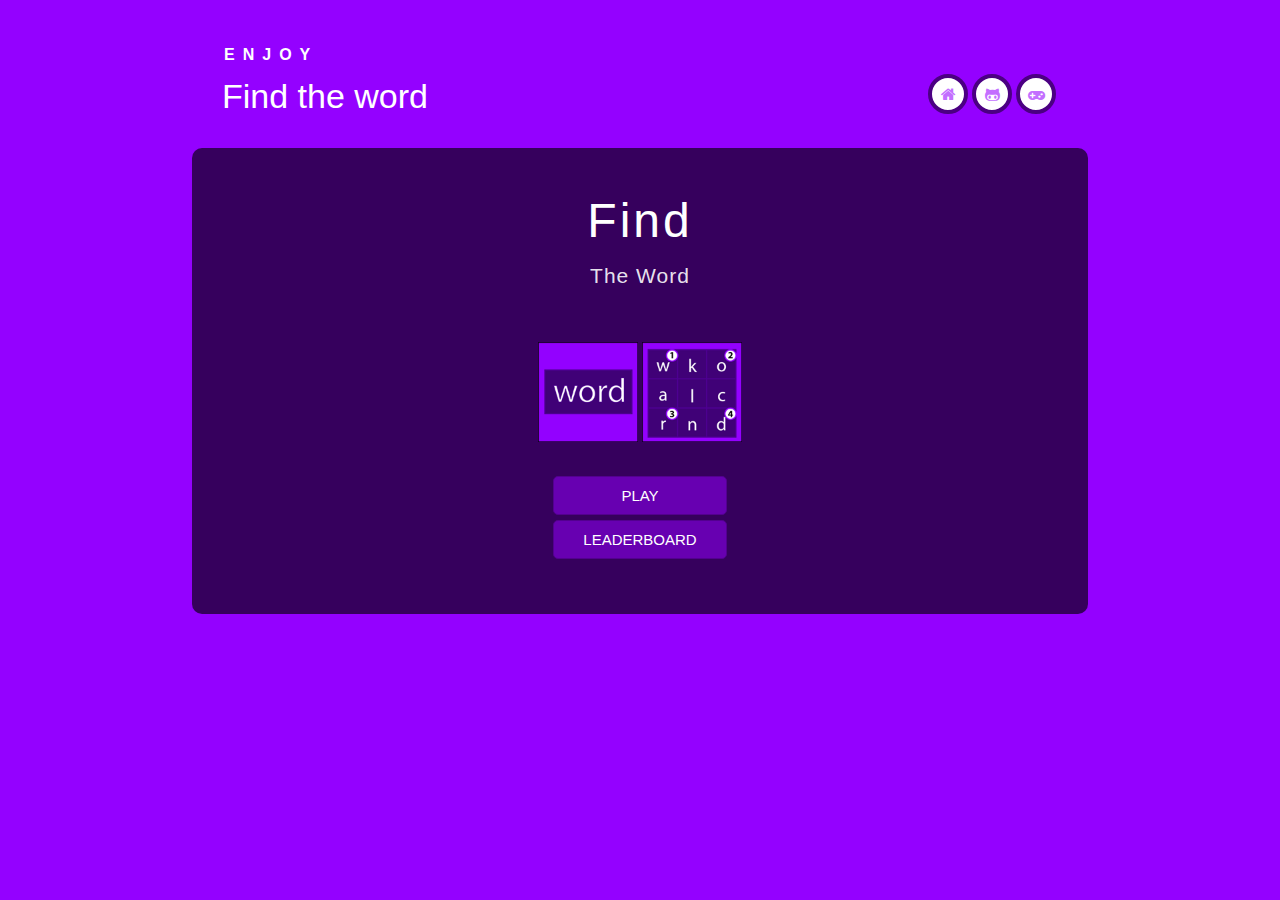
==== index.html @ 4f9ca894 "change div games" ====
<!DOCTYPE html>
<html lang="en" class="no-js">

<head>
    <meta charset="UTF-8" />
    <meta http-equiv="X-UA-Compatible" content="IE=edge,chrome=1">
    <meta name="viewport" content="width=device-width, initial-scale=1.0, user-scalable=no">
    <title>
        Find the word
    </title>
    <meta name="description" content="Find the word" />
    <meta name="keywords" content="find, word, game" />
    <meta name="author" content="xming13" />
    <meta property="og:title" content="Find the word" />
    <meta property="og:type" content="website" />
    <meta property="og:image" content="https://xming13.github.io/find-the-word/images/find-the-word-og.png" />
    <meta property="og:site_name" content="Find the word" />
    <link rel="shortcut icon" href="favicon.ico">
    <link rel="stylesheet" href="css/app.css">
    <link rel="stylesheet" type="text/css" href="//cdnjs.cloudflare.com/ajax/libs/font-awesome/4.2.0/css/font-awesome.min.css" />
    <link rel="stylesheet" type="text/css" href="https://xming13.github.io/games/css/xming-games.min.css" />
    <script>
        (function(i,s,o,g,r,a,m){i['GoogleAnalyticsObject']=r;i[r]=i[r]||function(){
            (i[r].q=i[r].q||[]).push(arguments)},i[r].l=1*new Date();a=s.createElement(o),
                m=s.getElementsByTagName(o)[0];a.async=1;a.src=g;m.parentNode.insertBefore(a,m)
        })(window,document,'script','//www.google-analytics.com/analytics.js','ga');

        ga('create', 'UA-53662868-6', 'auto');
        ga('send', 'pageview');

    </script>
</head>

<body>
<div id="container">
    <header class="clearfix">
            <span>
          Enjoy
        </span>

        <h1>
            Find the word
        </h1>
        <nav>
            <a href="http://xming13.github.io/find-the-word/" class="icon-home" data-info="Home">
                Home
            </a>
            <a href="http://github.com/xming13/find-the-word/" target="_blank" class="icon-github" data-info="Github">
                Github
            </a>
            <a href="http://xming13.github.io/games/" class="icon-games" data-info="Games">
                Games
            </a>
        </nav>
    </header>
    <div class="main-content">
        <div class="panel-container" name="panel-container">
            <div class="panel-main">
                <div class="title">
                    Find
                </div>
                <div class="subtitle">
                    The Word
                </div>
                <div class="sprite">
                    <img src="images/word.png" height="100" width="100" />
                    <img src="images/word-grid.png" height="100" width="100" />
                </div>
                <div class="button-holder">
                    <a class="btn-play">
                        PLAY
                    </a>
                </div>
                <div class="button-holder">
                    <a class="btn-leaderboard">
                        LEADERBOARD
                    </a>
                </div>
            </div>
            <div class="panel-game" style="display: none;">
                <div class="scoreboard clearfix">
                    <div id="replay" style="display: none;">
                        <a class="icon-back icon-circle" data-info="Back to home">
                            Back to home
                        </a>
                        <a class="icon-repeat icon-circle" data-info="Play again">
                            Play again
                        </a>
                    </div>
                    <div id="timer">Time left: <span id="timer-value" class="animated fadeIn"></span>
                    </div>
                    <div id="score">
                        Score: <span id="score-value"></span>
                        <span class="score-change"></span>
                    </div>
                </div>
                <div class="gameboard">
                    <ul class="game-grid clearfix">
                        <li>&nbsp;</li><li>&nbsp;</li><li>&nbsp;</li><li>&nbsp;</li>
                        <li>&nbsp;</li><li>&nbsp;</li><li>&nbsp;</li><li>&nbsp;</li>
                        <li>&nbsp;</li><li>&nbsp;</li><li>&nbsp;</li><li>&nbsp;</li>
                        <li>&nbsp;</li><li>&nbsp;</li><li>&nbsp;</li><li>&nbsp;</li>
                    </ul>
                    <div class="game-letters">
                        <img id="image-to-guess" />
                    </div>
                    <div id="result" style="display:none;">
                        <div id="result-content"></div>
                    </div>
                </div>
            </div>
            <div class="panel-leaderboard" style="display:none;">
                <div class="scoreboard clearfix">
                    <div class="icon-back-holder">
                        <a class="icon-back icon-circle" data-info="Back to home">
                            Back to home
                        </a>
                    </div>
                    <div class="heading">
                        Leaderboard
                    </div>
                </div>
                <div class="highscore-wrapper">
                    <ul class="highscore-list"></ul>
                </div>
            </div>
        </div>
    </div>
    <div class="xming-games clearfix"></div>
</div>

<script src="js/app.js"></script>
<script src="https://xming13.github.io/games/js/xming-games.min.js"></script>

<script>
    window.onload = function () { console.log('1'); };
    window.onload = function () { console.log('2'); };
</script>
</body>

</html>
---- css/app.css ----
@charset "UTF-8";/*!
Animate.css - http://daneden.me/animate
Licensed under the MIT license - http://opensource.org/licenses/MIT

Copyright (c) 2015 Daniel Eden
*/.sweet-alert,.sweet-overlay{position:fixed;display:none}.icon-circle:before,.icon-games:before,.icon-github:before,.icon-home:before{top:0;font-weight:400;font-family:fontawesome;speak:none}.animated{-webkit-animation-duration:1s;animation-duration:1s;-webkit-animation-fill-mode:both;animation-fill-mode:both}.animated.infinite{-webkit-animation-iteration-count:infinite;animation-iteration-count:infinite}.animated.hinge{-webkit-animation-duration:2s;animation-duration:2s}.animated.bounceIn,.animated.bounceOut,.animated.flipOutX,.animated.flipOutY{-webkit-animation-duration:.75s;animation-duration:.75s}@-webkit-keyframes bounce{0%,100%,20%,53%,80%{-webkit-transition-timing-function:cubic-bezier(.215,.61,.355,1);transition-timing-function:cubic-bezier(.215,.61,.355,1);-webkit-transform:translate3d(0,0,0);transform:translate3d(0,0,0)}40%,43%{-webkit-transition-timing-function:cubic-bezier(.755,.050,.855,.060);transition-timing-function:cubic-bezier(.755,.050,.855,.060);-webkit-transform:translate3d(0,-30px,0);transform:translate3d(0,-30px,0)}70%{-webkit-transition-timing-function:cubic-bezier(.755,.050,.855,.060);transition-timing-function:cubic-bezier(.755,.050,.855,.060);-webkit-transform:translate3d(0,-15px,0);transform:translate3d(0,-15px,0)}90%{-webkit-transform:translate3d(0,-4px,0);transform:translate3d(0,-4px,0)}}@keyframes bounce{0%,100%,20%,53%,80%{-webkit-transition-timing-function:cubic-bezier(.215,.61,.355,1);transition-timing-function:cubic-bezier(.215,.61,.355,1);-webkit-transform:translate3d(0,0,0);transform:translate3d(0,0,0)}40%,43%{-webkit-transition-timing-function:cubic-bezier(.755,.050,.855,.060);transition-timing-function:cubic-bezier(.755,.050,.855,.060);-webkit-transform:translate3d(0,-30px,0);transform:translate3d(0,-30px,0)}70%{-webkit-transition-timing-function:cubic-bezier(.755,.050,.855,.060);transition-timing-function:cubic-bezier(.755,.050,.855,.060);-webkit-transform:translate3d(0,-15px,0);transform:translate3d(0,-15px,0)}90%{-webkit-transform:translate3d(0,-4px,0);transform:translate3d(0,-4px,0)}}.bounce{-webkit-animation-name:bounce;animation-name:bounce;-webkit-transform-origin:center bottom;transform-origin:center bottom}@-webkit-keyframes flash{0%,100%,50%{opacity:1}25%,75%{opacity:0}}@keyframes flash{0%,100%,50%{opacity:1}25%,75%{opacity:0}}.flash{-webkit-animation-name:flash;animation-name:flash}@-webkit-keyframes pulse{0%,100%{-webkit-transform:scale3d(1,1,1);transform:scale3d(1,1,1)}50%{-webkit-transform:scale3d(1.05,1.05,1.05);transform:scale3d(1.05,1.05,1.05)}}@keyframes pulse{0%,100%{-webkit-transform:scale3d(1,1,1);transform:scale3d(1,1,1)}50%{-webkit-transform:scale3d(1.05,1.05,1.05);transform:scale3d(1.05,1.05,1.05)}}.pulse{-webkit-animation-name:pulse;animation-name:pulse}@-webkit-keyframes rubberBand{0%,100%{-webkit-transform:scale3d(1,1,1);transform:scale3d(1,1,1)}30%{-webkit-transform:scale3d(1.25,.75,1);transform:scale3d(1.25,.75,1)}40%{-webkit-transform:scale3d(.75,1.25,1);transform:scale3d(.75,1.25,1)}50%{-webkit-transform:scale3d(1.15,.85,1);transform:scale3d(1.15,.85,1)}65%{-webkit-transform:scale3d(.95,1.05,1);transform:scale3d(.95,1.05,1)}75%{-webkit-transform:scale3d(1.05,.95,1);transform:scale3d(1.05,.95,1)}}@keyframes rubberBand{0%,100%{-webkit-transform:scale3d(1,1,1);transform:scale3d(1,1,1)}30%{-webkit-transform:scale3d(1.25,.75,1);transform:scale3d(1.25,.75,1)}40%{-webkit-transform:scale3d(.75,1.25,1);transform:scale3d(.75,1.25,1)}50%{-webkit-transform:scale3d(1.15,.85,1);transform:scale3d(1.15,.85,1)}65%{-webkit-transform:scale3d(.95,1.05,1);transform:scale3d(.95,1.05,1)}75%{-webkit-transform:scale3d(1.05,.95,1);transform:scale3d(1.05,.95,1)}}.rubberBand{-webkit-animation-name:rubberBand;animation-name:rubberBand}@-webkit-keyframes shake{0%,100%{-webkit-transform:translate3d(0,0,0);transform:translate3d(0,0,0)}10%,30%,50%,70%,90%{-webkit-transform:translate3d(-10px,0,0);transform:translate3d(-10px,0,0)}20%,40%,60%,80%{-webkit-transform:translate3d(10px,0,0);transform:translate3d(10px,0,0)}}@keyframes shake{0%,100%{-webkit-transform:translate3d(0,0,0);transform:translate3d(0,0,0)}10%,30%,50%,70%,90%{-webkit-transform:translate3d(-10px,0,0);transform:translate3d(-10px,0,0)}20%,40%,60%,80%{-webkit-transform:translate3d(10px,0,0);transform:translate3d(10px,0,0)}}.shake{-webkit-animation-name:shake;animation-name:shake}@-webkit-keyframes swing{20%{-webkit-transform:rotate3d(0,0,1,15deg);transform:rotate3d(0,0,1,15deg)}40%{-webkit-transform:rotate3d(0,0,1,-10deg);transform:rotate3d(0,0,1,-10deg)}60%{-webkit-transform:rotate3d(0,0,1,5deg);transform:rotate3d(0,0,1,5deg)}80%{-webkit-transform:rotate3d(0,0,1,-5deg);transform:rotate3d(0,0,1,-5deg)}100%{-webkit-transform:rotate3d(0,0,1,0deg);transform:rotate3d(0,0,1,0deg)}}@keyframes swing{20%{-webkit-transform:rotate3d(0,0,1,15deg);transform:rotate3d(0,0,1,15deg)}40%{-webkit-transform:rotate3d(0,0,1,-10deg);transform:rotate3d(0,0,1,-10deg)}60%{-webkit-transform:rotate3d(0,0,1,5deg);transform:rotate3d(0,0,1,5deg)}80%{-webkit-transform:rotate3d(0,0,1,-5deg);transform:rotate3d(0,0,1,-5deg)}100%{-webkit-transform:rotate3d(0,0,1,0deg);transform:rotate3d(0,0,1,0deg)}}.swing{-webkit-transform-origin:top center;transform-origin:top center;-webkit-animation-name:swing;animation-name:swing}@-webkit-keyframes tada{0%,100%{-webkit-transform:scale3d(1,1,1);transform:scale3d(1,1,1)}10%,20%{-webkit-transform:scale3d(.9,.9,.9)rotate3d(0,0,1,-3deg);transform:scale3d(.9,.9,.9)rotate3d(0,0,1,-3deg)}30%,50%,70%,90%{-webkit-transform:scale3d(1.1,1.1,1.1)rotate3d(0,0,1,3deg);transform:scale3d(1.1,1.1,1.1)rotate3d(0,0,1,3deg)}40%,60%,80%{-webkit-transform:scale3d(1.1,1.1,1.1)rotate3d(0,0,1,-3deg);transform:scale3d(1.1,1.1,1.1)rotate3d(0,0,1,-3deg)}}@keyframes tada{0%,100%{-webkit-transform:scale3d(1,1,1);transform:scale3d(1,1,1)}10%,20%{-webkit-transform:scale3d(.9,.9,.9)rotate3d(0,0,1,-3deg);transform:scale3d(.9,.9,.9)rotate3d(0,0,1,-3deg)}30%,50%,70%,90%{-webkit-transform:scale3d(1.1,1.1,1.1)rotate3d(0,0,1,3deg);transform:scale3d(1.1,1.1,1.1)rotate3d(0,0,1,3deg)}40%,60%,80%{-webkit-transform:scale3d(1.1,1.1,1.1)rotate3d(0,0,1,-3deg);transform:scale3d(1.1,1.1,1.1)rotate3d(0,0,1,-3deg)}}.tada{-webkit-animation-name:tada;animation-name:tada}@-webkit-keyframes wobble{0%,100%{-webkit-transform:none;transform:none}15%{-webkit-transform:translate3d(-25%,0,0)rotate3d(0,0,1,-5deg);transform:translate3d(-25%,0,0)rotate3d(0,0,1,-5deg)}30%{-webkit-transform:translate3d(20%,0,0)rotate3d(0,0,1,3deg);transform:translate3d(20%,0,0)rotate3d(0,0,1,3deg)}45%{-webkit-transform:translate3d(-15%,0,0)rotate3d(0,0,1,-3deg);transform:translate3d(-15%,0,0)rotate3d(0,0,1,-3deg)}60%{-webkit-transform:translate3d(10%,0,0)rotate3d(0,0,1,2deg);transform:translate3d(10%,0,0)rotate3d(0,0,1,2deg)}75%{-webkit-transform:translate3d(-5%,0,0)rotate3d(0,0,1,-1deg);transform:translate3d(-5%,0,0)rotate3d(0,0,1,-1deg)}}@keyframes wobble{0%,100%{-webkit-transform:none;transform:none}15%{-webkit-transform:translate3d(-25%,0,0)rotate3d(0,0,1,-5deg);transform:translate3d(-25%,0,0)rotate3d(0,0,1,-5deg)}30%{-webkit-transform:translate3d(20%,0,0)rotate3d(0,0,1,3deg);transform:translate3d(20%,0,0)rotate3d(0,0,1,3deg)}45%{-webkit-transform:translate3d(-15%,0,0)rotate3d(0,0,1,-3deg);transform:translate3d(-15%,0,0)rotate3d(0,0,1,-3deg)}60%{-webkit-transform:translate3d(10%,0,0)rotate3d(0,0,1,2deg);transform:translate3d(10%,0,0)rotate3d(0,0,1,2deg)}75%{-webkit-transform:translate3d(-5%,0,0)rotate3d(0,0,1,-1deg);transform:translate3d(-5%,0,0)rotate3d(0,0,1,-1deg)}}.wobble{-webkit-animation-name:wobble;animation-name:wobble}@-webkit-keyframes bounceIn{0%,100%,20%,40%,60%,80%{-webkit-transition-timing-function:cubic-bezier(.215,.61,.355,1);transition-timing-function:cubic-bezier(.215,.61,.355,1)}0%{opacity:0;-webkit-transform:scale3d(.3,.3,.3);transform:scale3d(.3,.3,.3)}20%{-webkit-transform:scale3d(1.1,1.1,1.1);transform:scale3d(1.1,1.1,1.1)}40%{-webkit-transform:scale3d(.9,.9,.9);transform:scale3d(.9,.9,.9)}60%{opacity:1;-webkit-transform:scale3d(1.03,1.03,1.03);transform:scale3d(1.03,1.03,1.03)}80%{-webkit-transform:scale3d(.97,.97,.97);transform:scale3d(.97,.97,.97)}100%{opacity:1;-webkit-transform:scale3d(1,1,1);transform:scale3d(1,1,1)}}@keyframes bounceIn{0%,100%,20%,40%,60%,80%{-webkit-transition-timing-function:cubic-bezier(.215,.61,.355,1);transition-timing-function:cubic-bezier(.215,.61,.355,1)}0%{opacity:0;-webkit-transform:scale3d(.3,.3,.3);transform:scale3d(.3,.3,.3)}20%{-webkit-transform:scale3d(1.1,1.1,1.1);transform:scale3d(1.1,1.1,1.1)}40%{-webkit-transform:scale3d(.9,.9,.9);transform:scale3d(.9,.9,.9)}60%{opacity:1;-webkit-transform:scale3d(1.03,1.03,1.03);transform:scale3d(1.03,1.03,1.03)}80%{-webkit-transform:scale3d(.97,.97,.97);transform:scale3d(.97,.97,.97)}100%{opacity:1;-webkit-transform:scale3d(1,1,1);transform:scale3d(1,1,1)}}.bounceIn{-webkit-animation-name:bounceIn;animation-name:bounceIn}@-webkit-keyframes bounceInDown{0%,100%,60%,75%,90%{-webkit-transition-timing-function:cubic-bezier(.215,.61,.355,1);transition-timing-function:cubic-bezier(.215,.61,.355,1)}0%{opacity:0;-webkit-transform:translate3d(0,-3000px,0);transform:translate3d(0,-3000px,0)}60%{opacity:1;-webkit-transform:translate3d(0,25px,0);transform:translate3d(0,25px,0)}75%{-webkit-transform:translate3d(0,-10px,0);transform:translate3d(0,-10px,0)}90%{-webkit-transform:translate3d(0,5px,0);transform:translate3d(0,5px,0)}100%{-webkit-transform:none;transform:none}}@keyframes bounceInDown{0%,100%,60%,75%,90%{-webkit-transition-timing-function:cubic-bezier(.215,.61,.355,1);transition-timing-function:cubic-bezier(.215,.61,.355,1)}0%{opacity:0;-webkit-transform:translate3d(0,-3000px,0);transform:translate3d(0,-3000px,0)}60%{opacity:1;-webkit-transform:translate3d(0,25px,0);transform:translate3d(0,25px,0)}75%{-webkit-transform:translate3d(0,-10px,0);transform:translate3d(0,-10px,0)}90%{-webkit-transform:translate3d(0,5px,0);transform:translate3d(0,5px,0)}100%{-webkit-transform:none;transform:none}}.bounceInDown{-webkit-animation-name:bounceInDown;animation-name:bounceInDown}@-webkit-keyframes bounceInLeft{0%,100%,60%,75%,90%{-webkit-transition-timing-function:cubic-bezier(.215,.61,.355,1);transition-timing-function:cubic-bezier(.215,.61,.355,1)}0%{opacity:0;-webkit-transform:translate3d(-3000px,0,0);transform:translate3d(-3000px,0,0)}60%{opacity:1;-webkit-transform:translate3d(25px,0,0);transform:translate3d(25px,0,0)}75%{-webkit-transform:translate3d(-10px,0,0);transform:translate3d(-10px,0,0)}90%{-webkit-transform:translate3d(5px,0,0);transform:translate3d(5px,0,0)}100%{-webkit-transform:none;transform:none}}@keyframes bounceInLeft{0%,100%,60%,75%,90%{-webkit-transition-timing-function:cubic-bezier(.215,.61,.355,1);transition-timing-function:cubic-bezier(.215,.61,.355,1)}0%{opacity:0;-webkit-transform:translate3d(-3000px,0,0);transform:translate3d(-3000px,0,0)}60%{opacity:1;-webkit-transform:translate3d(25px,0,0);transform:translate3d(25px,0,0)}75%{-webkit-transform:translate3d(-10px,0,0);transform:translate3d(-10px,0,0)}90%{-webkit-transform:translate3d(5px,0,0);transform:translate3d(5px,0,0)}100%{-webkit-transform:none;transform:none}}.bounceInLeft{-webkit-animation-name:bounceInLeft;animation-name:bounceInLeft}@-webkit-keyframes bounceInRight{0%,100%,60%,75%,90%{-webkit-transition-timing-function:cubic-bezier(.215,.61,.355,1);transition-timing-function:cubic-bezier(.215,.61,.355,1)}0%{opacity:0;-webkit-transform:translate3d(3000px,0,0);transform:translate3d(3000px,0,0)}60%{opacity:1;-webkit-transform:translate3d(-25px,0,0);transform:translate3d(-25px,0,0)}75%{-webkit-transform:translate3d(10px,0,0);transform:translate3d(10px,0,0)}90%{-webkit-transform:translate3d(-5px,0,0);transform:translate3d(-5px,0,0)}100%{-webkit-transform:none;transform:none}}@keyframes bounceInRight{0%,100%,60%,75%,90%{-webkit-transition-timing-function:cubic-bezier(.215,.61,.355,1);transition-timing-function:cubic-bezier(.215,.61,.355,1)}0%{opacity:0;-webkit-transform:translate3d(3000px,0,0);transform:translate3d(3000px,0,0)}60%{opacity:1;-webkit-transform:translate3d(-25px,0,0);transform:translate3d(-25px,0,0)}75%{-webkit-transform:translate3d(10px,0,0);transform:translate3d(10px,0,0)}90%{-webkit-transform:translate3d(-5px,0,0);transform:translate3d(-5px,0,0)}100%{-webkit-transform:none;transform:none}}.bounceInRight{-webkit-animation-name:bounceInRight;animation-name:bounceInRight}@-webkit-keyframes bounceInUp{0%,100%,60%,75%,90%{-webkit-transition-timing-function:cubic-bezier(.215,.61,.355,1);transition-timing-function:cubic-bezier(.215,.61,.355,1)}0%{opacity:0;-webkit-transform:translate3d(0,3000px,0);transform:translate3d(0,3000px,0)}60%{opacity:1;-webkit-transform:translate3d(0,-20px,0);transform:translate3d(0,-20px,0)}75%{-webkit-transform:translate3d(0,10px,0);transform:translate3d(0,10px,0)}90%{-webkit-transform:translate3d(0,-5px,0);transform:translate3d(0,-5px,0)}100%{-webkit-transform:translate3d(0,0,0);transform:translate3d(0,0,0)}}@keyframes bounceInUp{0%,100%,60%,75%,90%{-webkit-transition-timing-function:cubic-bezier(.215,.61,.355,1);transition-timing-function:cubic-bezier(.215,.61,.355,1)}0%{opacity:0;-webkit-transform:translate3d(0,3000px,0);transform:translate3d(0,3000px,0)}60%{opacity:1;-webkit-transform:translate3d(0,-20px,0);transform:translate3d(0,-20px,0)}75%{-webkit-transform:translate3d(0,10px,0);transform:translate3d(0,10px,0)}90%{-webkit-transform:translate3d(0,-5px,0);transform:translate3d(0,-5px,0)}100%{-webkit-transform:translate3d(0,0,0);transform:translate3d(0,0,0)}}.bounceInUp{-webkit-animation-name:bounceInUp;animation-name:bounceInUp}@-webkit-keyframes bounceOut{20%{-webkit-transform:scale3d(.9,.9,.9);transform:scale3d(.9,.9,.9)}50%,55%{opacity:1;-webkit-transform:scale3d(1.1,1.1,1.1);transform:scale3d(1.1,1.1,1.1)}100%{opacity:0;-webkit-transform:scale3d(.3,.3,.3);transform:scale3d(.3,.3,.3)}}@keyframes bounceOut{20%{-webkit-transform:scale3d(.9,.9,.9);transform:scale3d(.9,.9,.9)}50%,55%{opacity:1;-webkit-transform:scale3d(1.1,1.1,1.1);transform:scale3d(1.1,1.1,1.1)}100%{opacity:0;-webkit-transform:scale3d(.3,.3,.3);transform:scale3d(.3,.3,.3)}}.bounceOut{-webkit-animation-name:bounceOut;animation-name:bounceOut}@-webkit-keyframes bounceOutDown{20%{-webkit-transform:translate3d(0,10px,0);transform:translate3d(0,10px,0)}40%,45%{opacity:1;-webkit-transform:translate3d(0,-20px,0);transform:translate3d(0,-20px,0)}100%{opacity:0;-webkit-transform:translate3d(0,2000px,0);transform:translate3d(0,2000px,0)}}@keyframes bounceOutDown{20%{-webkit-transform:translate3d(0,10px,0);transform:translate3d(0,10px,0)}40%,45%{opacity:1;-webkit-transform:translate3d(0,-20px,0);transform:translate3d(0,-20px,0)}100%{opacity:0;-webkit-transform:translate3d(0,2000px,0);transform:translate3d(0,2000px,0)}}.bounceOutDown{-webkit-animation-name:bounceOutDown;animation-name:bounceOutDown}@-webkit-keyframes bounceOutLeft{20%{opacity:1;-webkit-transform:translate3d(20px,0,0);transform:translate3d(20px,0,0)}100%{opacity:0;-webkit-transform:translate3d(-2000px,0,0);transform:translate3d(-2000px,0,0)}}@keyframes bounceOutLeft{20%{opacity:1;-webkit-transform:translate3d(20px,0,0);transform:translate3d(20px,0,0)}100%{opacity:0;-webkit-transform:translate3d(-2000px,0,0);transform:translate3d(-2000px,0,0)}}.bounceOutLeft{-webkit-animation-name:bounceOutLeft;animation-name:bounceOutLeft}@-webkit-keyframes bounceOutRight{20%{opacity:1;-webkit-transform:translate3d(-20px,0,0);transform:translate3d(-20px,0,0)}100%{opacity:0;-webkit-transform:translate3d(2000px,0,0);transform:translate3d(2000px,0,0)}}@keyframes bounceOutRight{20%{opacity:1;-webkit-transform:translate3d(-20px,0,0);transform:translate3d(-20px,0,0)}100%{opacity:0;-webkit-transform:translate3d(2000px,0,0);transform:translate3d(2000px,0,0)}}.bounceOutRight{-webkit-animation-name:bounceOutRight;animation-name:bounceOutRight}@-webkit-keyframes bounceOutUp{20%{-webkit-transform:translate3d(0,-10px,0);transform:translate3d(0,-10px,0)}40%,45%{opacity:1;-webkit-transform:translate3d(0,20px,0);transform:translate3d(0,20px,0)}100%{opacity:0;-webkit-transform:translate3d(0,-2000px,0);transform:translate3d(0,-2000px,0)}}@keyframes bounceOutUp{20%{-webkit-transform:translate3d(0,-10px,0);transform:translate3d(0,-10px,0)}40%,45%{opacity:1;-webkit-transform:translate3d(0,20px,0);transform:translate3d(0,20px,0)}100%{opacity:0;-webkit-transform:translate3d(0,-2000px,0);transform:translate3d(0,-2000px,0)}}.bounceOutUp{-webkit-animation-name:bounceOutUp;animation-name:bounceOutUp}@-webkit-keyframes fadeIn{0%{opacity:0}100%{opacity:1}}@keyframes fadeIn{0%{opacity:0}100%{opacity:1}}.fadeIn{-webkit-animation-name:fadeIn;animation-name:fadeIn}@-webkit-keyframes fadeInDown{0%{opacity:0;-webkit-transform:translate3d(0,-100%,0);transform:translate3d(0,-100%,0)}100%{opacity:1;-webkit-transform:none;transform:none}}@keyframes fadeInDown{0%{opacity:0;-webkit-transform:translate3d(0,-100%,0);transform:translate3d(0,-100%,0)}100%{opacity:1;-webkit-transform:none;transform:none}}.fadeInDown{-webkit-animation-name:fadeInDown;animation-name:fadeInDown}@-webkit-keyframes fadeInDownBig{0%{opacity:0;-webkit-transform:translate3d(0,-2000px,0);transform:translate3d(0,-2000px,0)}100%{opacity:1;-webkit-transform:none;transform:none}}@keyframes fadeInDownBig{0%{opacity:0;-webkit-transform:translate3d(0,-2000px,0);transform:translate3d(0,-2000px,0)}100%{opacity:1;-webkit-transform:none;transform:none}}.fadeInDownBig{-webkit-animation-name:fadeInDownBig;animation-name:fadeInDownBig}@-webkit-keyframes fadeInLeft{0%{opacity:0;-webkit-transform:translate3d(-100%,0,0);transform:translate3d(-100%,0,0)}100%{opacity:1;-webkit-transform:none;transform:none}}@keyframes fadeInLeft{0%{opacity:0;-webkit-transform:translate3d(-100%,0,0);transform:translate3d(-100%,0,0)}100%{opacity:1;-webkit-transform:none;transform:none}}.fadeInLeft{-webkit-animation-name:fadeInLeft;animation-name:fadeInLeft}@-webkit-keyframes fadeInLeftBig{0%{opacity:0;-webkit-transform:translate3d(-2000px,0,0);transform:translate3d(-2000px,0,0)}100%{opacity:1;-webkit-transform:none;transform:none}}@keyframes fadeInLeftBig{0%{opacity:0;-webkit-transform:translate3d(-2000px,0,0);transform:translate3d(-2000px,0,0)}100%{opacity:1;-webkit-transform:none;transform:none}}.fadeInLeftBig{-webkit-animation-name:fadeInLeftBig;animation-name:fadeInLeftBig}@-webkit-keyframes fadeInRight{0%{opacity:0;-webkit-transform:translate3d(100%,0,0);transform:translate3d(100%,0,0)}100%{opacity:1;-webkit-transform:none;transform:none}}@keyframes fadeInRight{0%{opacity:0;-webkit-transform:translate3d(100%,0,0);transform:translate3d(100%,0,0)}100%{opacity:1;-webkit-transform:none;transform:none}}.fadeInRight{-webkit-animation-name:fadeInRight;animation-name:fadeInRight}@-webkit-keyframes fadeInRightBig{0%{opacity:0;-webkit-transform:translate3d(2000px,0,0);transform:translate3d(2000px,0,0)}100%{opacity:1;-webkit-transform:none;transform:none}}@keyframes fadeInRightBig{0%{opacity:0;-webkit-transform:translate3d(2000px,0,0);transform:translate3d(2000px,0,0)}100%{opacity:1;-webkit-transform:none;transform:none}}.fadeInRightBig{-webkit-animation-name:fadeInRightBig;animation-name:fadeInRightBig}@-webkit-keyframes fadeInUp{0%{opacity:0;-webkit-transform:translate3d(0,100%,0);transform:translate3d(0,100%,0)}100%{opacity:1;-webkit-transform:none;transform:none}}@keyframes fadeInUp{0%{opacity:0;-webkit-transform:translate3d(0,100%,0);transform:translate3d(0,100%,0)}100%{opacity:1;-webkit-transform:none;transform:none}}.fadeInUp{-webkit-animation-name:fadeInUp;animation-name:fadeInUp}@-webkit-keyframes fadeInUpBig{0%{opacity:0;-webkit-transform:translate3d(0,2000px,0);transform:translate3d(0,2000px,0)}100%{opacity:1;-webkit-transform:none;transform:none}}@keyframes fadeInUpBig{0%{opacity:0;-webkit-transform:translate3d(0,2000px,0);transform:translate3d(0,2000px,0)}100%{opacity:1;-webkit-transform:none;transform:none}}.fadeInUpBig{-webkit-animation-name:fadeInUpBig;animation-name:fadeInUpBig}@-webkit-keyframes fadeOut{0%{opacity:1}100%{opacity:0}}@keyframes fadeOut{0%{opacity:1}100%{opacity:0}}.fadeOut{-webkit-animation-name:fadeOut;animation-name:fadeOut}@-webkit-keyframes fadeOutDown{0%{opacity:1}100%{opacity:0;-webkit-transform:translate3d(0,100%,0);transform:translate3d(0,100%,0)}}@keyframes fadeOutDown{0%{opacity:1}100%{opacity:0;-webkit-transform:translate3d(0,100%,0);transform:translate3d(0,100%,0)}}.fadeOutDown{-webkit-animation-name:fadeOutDown;animation-name:fadeOutDown}@-webkit-keyframes fadeOutDownBig{0%{opacity:1}100%{opacity:0;-webkit-transform:translate3d(0,2000px,0);transform:translate3d(0,2000px,0)}}@keyframes fadeOutDownBig{0%{opacity:1}100%{opacity:0;-webkit-transform:translate3d(0,2000px,0);transform:translate3d(0,2000px,0)}}.fadeOutDownBig{-webkit-animation-name:fadeOutDownBig;animation-name:fadeOutDownBig}@-webkit-keyframes fadeOutLeft{0%{opacity:1}100%{opacity:0;-webkit-transform:translate3d(-100%,0,0);transform:translate3d(-100%,0,0)}}@keyframes fadeOutLeft{0%{opacity:1}100%{opacity:0;-webkit-transform:translate3d(-100%,0,0);transform:translate3d(-100%,0,0)}}.fadeOutLeft{-webkit-animation-name:fadeOutLeft;animation-name:fadeOutLeft}@-webkit-keyframes fadeOutLeftBig{0%{opacity:1}100%{opacity:0;-webkit-transform:translate3d(-2000px,0,0);transform:translate3d(-2000px,0,0)}}@keyframes fadeOutLeftBig{0%{opacity:1}100%{opacity:0;-webkit-transform:translate3d(-2000px,0,0);transform:translate3d(-2000px,0,0)}}.fadeOutLeftBig{-webkit-animation-name:fadeOutLeftBig;animation-name:fadeOutLeftBig}@-webkit-keyframes fadeOutRight{0%{opacity:1}100%{opacity:0;-webkit-transform:translate3d(100%,0,0);transform:translate3d(100%,0,0)}}@keyframes fadeOutRight{0%{opacity:1}100%{opacity:0;-webkit-transform:translate3d(100%,0,0);transform:translate3d(100%,0,0)}}.fadeOutRight{-webkit-animation-name:fadeOutRight;animation-name:fadeOutRight}@-webkit-keyframes fadeOutRightBig{0%{opacity:1}100%{opacity:0;-webkit-transform:translate3d(2000px,0,0);transform:translate3d(2000px,0,0)}}@keyframes fadeOutRightBig{0%{opacity:1}100%{opacity:0;-webkit-transform:translate3d(2000px,0,0);transform:translate3d(2000px,0,0)}}.fadeOutRightBig{-webkit-animation-name:fadeOutRightBig;animation-name:fadeOutRightBig}@-webkit-keyframes fadeOutUp{0%{opacity:1}100%{opacity:0;-webkit-transform:translate3d(0,-100%,0);transform:translate3d(0,-100%,0)}}@keyframes fadeOutUp{0%{opacity:1}100%{opacity:0;-webkit-transform:translate3d(0,-100%,0);transform:translate3d(0,-100%,0)}}.fadeOutUp{-webkit-animation-name:fadeOutUp;animation-name:fadeOutUp}@-webkit-keyframes fadeOutUpBig{0%{opacity:1}100%{opacity:0;-webkit-transform:translate3d(0,-2000px,0);transform:translate3d(0,-2000px,0)}}@keyframes fadeOutUpBig{0%{opacity:1}100%{opacity:0;-webkit-transform:translate3d(0,-2000px,0);transform:translate3d(0,-2000px,0)}}.fadeOutUpBig{-webkit-animation-name:fadeOutUpBig;animation-name:fadeOutUpBig}@-webkit-keyframes flip{0%{-webkit-transform:perspective(400px)rotate3d(0,1,0,-360deg);transform:perspective(400px)rotate3d(0,1,0,-360deg);-webkit-animation-timing-function:ease-out;animation-timing-function:ease-out}40%{-webkit-transform:perspective(400px)translate3d(0,0,150px)rotate3d(0,1,0,-190deg);transform:perspective(400px)translate3d(0,0,150px)rotate3d(0,1,0,-190deg);-webkit-animation-timing-function:ease-out;animation-timing-function:ease-out}50%{-webkit-transform:perspective(400px)translate3d(0,0,150px)rotate3d(0,1,0,-170deg);transform:perspective(400px)translate3d(0,0,150px)rotate3d(0,1,0,-170deg);-webkit-animation-timing-function:ease-in;animation-timing-function:ease-in}80%{-webkit-transform:perspective(400px)scale3d(.95,.95,.95);transform:perspective(400px)scale3d(.95,.95,.95);-webkit-animation-timing-function:ease-in;animation-timing-function:ease-in}100%{-webkit-transform:perspective(400px);transform:perspective(400px);-webkit-animation-timing-function:ease-in;animation-timing-function:ease-in}}@keyframes flip{0%{-webkit-transform:perspective(400px)rotate3d(0,1,0,-360deg);transform:perspective(400px)rotate3d(0,1,0,-360deg);-webkit-animation-timing-function:ease-out;animation-timing-function:ease-out}40%{-webkit-transform:perspective(400px)translate3d(0,0,150px)rotate3d(0,1,0,-190deg);transform:perspective(400px)translate3d(0,0,150px)rotate3d(0,1,0,-190deg);-webkit-animation-timing-function:ease-out;animation-timing-function:ease-out}50%{-webkit-transform:perspective(400px)translate3d(0,0,150px)rotate3d(0,1,0,-170deg);transform:perspective(400px)translate3d(0,0,150px)rotate3d(0,1,0,-170deg);-webkit-animation-timing-function:ease-in;animation-timing-function:ease-in}80%{-webkit-transform:perspective(400px)scale3d(.95,.95,.95);transform:perspective(400px)scale3d(.95,.95,.95);-webkit-animation-timing-function:ease-in;animation-timing-function:ease-in}100%{-webkit-transform:perspective(400px);transform:perspective(400px);-webkit-animation-timing-function:ease-in;animation-timing-function:ease-in}}.animated.flip{-webkit-backface-visibility:visible;backface-visibility:visible;-webkit-animation-name:flip;animation-name:flip}.flipInX,.flipInY,.flipOutX,.flipOutY{backface-visibility:visible!important;-webkit-backface-visibility:visible!important}@-webkit-keyframes flipInX{0%{-webkit-transform:perspective(400px)rotate3d(1,0,0,90deg);transform:perspective(400px)rotate3d(1,0,0,90deg);-webkit-transition-timing-function:ease-in;transition-timing-function:ease-in;opacity:0}40%{-webkit-transform:perspective(400px)rotate3d(1,0,0,-20deg);transform:perspective(400px)rotate3d(1,0,0,-20deg);-webkit-transition-timing-function:ease-in;transition-timing-function:ease-in}60%{-webkit-transform:perspective(400px)rotate3d(1,0,0,10deg);transform:perspective(400px)rotate3d(1,0,0,10deg);opacity:1}80%{-webkit-transform:perspective(400px)rotate3d(1,0,0,-5deg);transform:perspective(400px)rotate3d(1,0,0,-5deg)}100%{-webkit-transform:perspective(400px);transform:perspective(400px)}}@keyframes flipInX{0%{-webkit-transform:perspective(400px)rotate3d(1,0,0,90deg);transform:perspective(400px)rotate3d(1,0,0,90deg);-webkit-transition-timing-function:ease-in;transition-timing-function:ease-in;opacity:0}40%{-webkit-transform:perspective(400px)rotate3d(1,0,0,-20deg);transform:perspective(400px)rotate3d(1,0,0,-20deg);-webkit-transition-timing-function:ease-in;transition-timing-function:ease-in}60%{-webkit-transform:perspective(400px)rotate3d(1,0,0,10deg);transform:perspective(400px)rotate3d(1,0,0,10deg);opacity:1}80%{-webkit-transform:perspective(400px)rotate3d(1,0,0,-5deg);transform:perspective(400px)rotate3d(1,0,0,-5deg)}100%{-webkit-transform:perspective(400px);transform:perspective(400px)}}.flipInX{-webkit-animation-name:flipInX;animation-name:flipInX}@-webkit-keyframes flipInY{0%{-webkit-transform:perspective(400px)rotate3d(0,1,0,90deg);transform:perspective(400px)rotate3d(0,1,0,90deg);-webkit-transition-timing-function:ease-in;transition-timing-function:ease-in;opacity:0}40%{-webkit-transform:perspective(400px)rotate3d(0,1,0,-20deg);transform:perspective(400px)rotate3d(0,1,0,-20deg);-webkit-transition-timing-function:ease-in;transition-timing-function:ease-in}60%{-webkit-transform:perspective(400px)rotate3d(0,1,0,10deg);transform:perspective(400px)rotate3d(0,1,0,10deg);opacity:1}80%{-webkit-transform:perspective(400px)rotate3d(0,1,0,-5deg);transform:perspective(400px)rotate3d(0,1,0,-5deg)}100%{-webkit-transform:perspective(400px);transform:perspective(400px)}}@keyframes flipInY{0%{-webkit-transform:perspective(400px)rotate3d(0,1,0,90deg);transform:perspective(400px)rotate3d(0,1,0,90deg);-webkit-transition-timing-function:ease-in;transition-timing-function:ease-in;opacity:0}40%{-webkit-transform:perspective(400px)rotate3d(0,1,0,-20deg);transform:perspective(400px)rotate3d(0,1,0,-20deg);-webkit-transition-timing-function:ease-in;transition-timing-function:ease-in}60%{-webkit-transform:perspective(400px)rotate3d(0,1,0,10deg);transform:perspective(400px)rotate3d(0,1,0,10deg);opacity:1}80%{-webkit-transform:perspective(400px)rotate3d(0,1,0,-5deg);transform:perspective(400px)rotate3d(0,1,0,-5deg)}100%{-webkit-transform:perspective(400px);transform:perspective(400px)}}.flipInY{-webkit-animation-name:flipInY;animation-name:flipInY}@-webkit-keyframes flipOutX{0%{-webkit-transform:perspective(400px);transform:perspective(400px)}30%{-webkit-transform:perspective(400px)rotate3d(1,0,0,-20deg);transform:perspective(400px)rotate3d(1,0,0,-20deg);opacity:1}100%{-webkit-transform:perspective(400px)rotate3d(1,0,0,90deg);transform:perspective(400px)rotate3d(1,0,0,90deg);opacity:0}}@keyframes flipOutX{0%{-webkit-transform:perspective(400px);transform:perspective(400px)}30%{-webkit-transform:perspective(400px)rotate3d(1,0,0,-20deg);transform:perspective(400px)rotate3d(1,0,0,-20deg);opacity:1}100%{-webkit-transform:perspective(400px)rotate3d(1,0,0,90deg);transform:perspective(400px)rotate3d(1,0,0,90deg);opacity:0}}.flipOutX{-webkit-animation-name:flipOutX;animation-name:flipOutX}@-webkit-keyframes flipOutY{0%{-webkit-transform:perspective(400px);transform:perspective(400px)}30%{-webkit-transform:perspective(400px)rotate3d(0,1,0,-15deg);transform:perspective(400px)rotate3d(0,1,0,-15deg);opacity:1}100%{-webkit-transform:perspective(400px)rotate3d(0,1,0,90deg);transform:perspective(400px)rotate3d(0,1,0,90deg);opacity:0}}@keyframes flipOutY{0%{-webkit-transform:perspective(400px);transform:perspective(400px)}30%{-webkit-transform:perspective(400px)rotate3d(0,1,0,-15deg);transform:perspective(400px)rotate3d(0,1,0,-15deg);opacity:1}100%{-webkit-transform:perspective(400px)rotate3d(0,1,0,90deg);transform:perspective(400px)rotate3d(0,1,0,90deg);opacity:0}}.flipOutY{-webkit-animation-name:flipOutY;animation-name:flipOutY}@-webkit-keyframes lightSpeedIn{0%{-webkit-transform:translate3d(100%,0,0)skewX(-30deg);transform:translate3d(100%,0,0)skewX(-30deg);opacity:0}60%{-webkit-transform:skewX(20deg);transform:skewX(20deg);opacity:1}80%{-webkit-transform:skewX(-5deg);transform:skewX(-5deg);opacity:1}100%{-webkit-transform:none;transform:none;opacity:1}}@keyframes lightSpeedIn{0%{-webkit-transform:translate3d(100%,0,0)skewX(-30deg);transform:translate3d(100%,0,0)skewX(-30deg);opacity:0}60%{-webkit-transform:skewX(20deg);transform:skewX(20deg);opacity:1}80%{-webkit-transform:skewX(-5deg);transform:skewX(-5deg);opacity:1}100%{-webkit-transform:none;transform:none;opacity:1}}.lightSpeedIn{-webkit-animation-name:lightSpeedIn;animation-name:lightSpeedIn;-webkit-animation-timing-function:ease-out;animation-timing-function:ease-out}@-webkit-keyframes lightSpeedOut{0%{opacity:1}100%{-webkit-transform:translate3d(100%,0,0)skewX(30deg);transform:translate3d(100%,0,0)skewX(30deg);opacity:0}}@keyframes lightSpeedOut{0%{opacity:1}100%{-webkit-transform:translate3d(100%,0,0)skewX(30deg);transform:translate3d(100%,0,0)skewX(30deg);opacity:0}}.lightSpeedOut{-webkit-animation-name:lightSpeedOut;animation-name:lightSpeedOut;-webkit-animation-timing-function:ease-in;animation-timing-function:ease-in}@-webkit-keyframes rotateIn{0%{-webkit-transform-origin:center;transform-origin:center;-webkit-transform:rotate3d(0,0,1,-200deg);transform:rotate3d(0,0,1,-200deg);opacity:0}100%{-webkit-transform-origin:center;transform-origin:center;-webkit-transform:none;transform:none;opacity:1}}@keyframes rotateIn{0%{-webkit-transform-origin:center;transform-origin:center;-webkit-transform:rotate3d(0,0,1,-200deg);transform:rotate3d(0,0,1,-200deg);opacity:0}100%{-webkit-transform-origin:center;transform-origin:center;-webkit-transform:none;transform:none;opacity:1}}.rotateIn{-webkit-animation-name:rotateIn;animation-name:rotateIn}@-webkit-keyframes rotateInDownLeft{0%{-webkit-transform-origin:left bottom;transform-origin:left bottom;-webkit-transform:rotate3d(0,0,1,-45deg);transform:rotate3d(0,0,1,-45deg);opacity:0}100%{-webkit-transform-origin:left bottom;transform-origin:left bottom;-webkit-transform:none;transform:none;opacity:1}}@keyframes rotateInDownLeft{0%{-webkit-transform-origin:left bottom;transform-origin:left bottom;-webkit-transform:rotate3d(0,0,1,-45deg);transform:rotate3d(0,0,1,-45deg);opacity:0}100%{-webkit-transform-origin:left bottom;transform-origin:left bottom;-webkit-transform:none;transform:none;opacity:1}}.rotateInDownLeft{-webkit-animation-name:rotateInDownLeft;animation-name:rotateInDownLeft}@-webkit-keyframes rotateInDownRight{0%{-webkit-transform-origin:right bottom;transform-origin:right bottom;-webkit-transform:rotate3d(0,0,1,45deg);transform:rotate3d(0,0,1,45deg);opacity:0}100%{-webkit-transform-origin:right bottom;transform-origin:right bottom;-webkit-transform:none;transform:none;opacity:1}}@keyframes rotateInDownRight{0%{-webkit-transform-origin:right bottom;transform-origin:right bottom;-webkit-transform:rotate3d(0,0,1,45deg);transform:rotate3d(0,0,1,45deg);opacity:0}100%{-webkit-transform-origin:right bottom;transform-origin:right bottom;-webkit-transform:none;transform:none;opacity:1}}.rotateInDownRight{-webkit-animation-name:rotateInDownRight;animation-name:rotateInDownRight}@-webkit-keyframes rotateInUpLeft{0%{-webkit-transform-origin:left bottom;transform-origin:left bottom;-webkit-transform:rotate3d(0,0,1,45deg);transform:rotate3d(0,0,1,45deg);opacity:0}100%{-webkit-transform-origin:left bottom;transform-origin:left bottom;-webkit-transform:none;transform:none;opacity:1}}@keyframes rotateInUpLeft{0%{-webkit-transform-origin:left bottom;transform-origin:left bottom;-webkit-transform:rotate3d(0,0,1,45deg);transform:rotate3d(0,0,1,45deg);opacity:0}100%{-webkit-transform-origin:left bottom;transform-origin:left bottom;-webkit-transform:none;transform:none;opacity:1}}.rotateInUpLeft{-webkit-animation-name:rotateInUpLeft;animation-name:rotateInUpLeft}@-webkit-keyframes rotateInUpRight{0%{-webkit-transform-origin:right bottom;transform-origin:right bottom;-webkit-transform:rotate3d(0,0,1,-90deg);transform:rotate3d(0,0,1,-90deg);opacity:0}100%{-webkit-transform-origin:right bottom;transform-origin:right bottom;-webkit-transform:none;transform:none;opacity:1}}@keyframes rotateInUpRight{0%{-webkit-transform-origin:right bottom;transform-origin:right bottom;-webkit-transform:rotate3d(0,0,1,-90deg);transform:rotate3d(0,0,1,-90deg);opacity:0}100%{-webkit-transform-origin:right bottom;transform-origin:right bottom;-webkit-transform:none;transform:none;opacity:1}}.rotateInUpRight{-webkit-animation-name:rotateInUpRight;animation-name:rotateInUpRight}@-webkit-keyframes rotateOut{0%{-webkit-transform-origin:center;transform-origin:center;opacity:1}100%{-webkit-transform-origin:center;transform-origin:center;-webkit-transform:rotate3d(0,0,1,200deg);transform:rotate3d(0,0,1,200deg);opacity:0}}@keyframes rotateOut{0%{-webkit-transform-origin:center;transform-origin:center;opacity:1}100%{-webkit-transform-origin:center;transform-origin:center;-webkit-transform:rotate3d(0,0,1,200deg);transform:rotate3d(0,0,1,200deg);opacity:0}}.rotateOut{-webkit-animation-name:rotateOut;animation-name:rotateOut}@-webkit-keyframes rotateOutDownLeft{0%{-webkit-transform-origin:left bottom;transform-origin:left bottom;opacity:1}100%{-webkit-transform-origin:left bottom;transform-origin:left bottom;-webkit-transform:rotate3d(0,0,1,45deg);transform:rotate3d(0,0,1,45deg);opacity:0}}@keyframes rotateOutDownLeft{0%{-webkit-transform-origin:left bottom;transform-origin:left bottom;opacity:1}100%{-webkit-transform-origin:left bottom;transform-origin:left bottom;-webkit-transform:rotate3d(0,0,1,45deg);transform:rotate3d(0,0,1,45deg);opacity:0}}.rotateOutDownLeft{-webkit-animation-name:rotateOutDownLeft;animation-name:rotateOutDownLeft}@-webkit-keyframes rotateOutDownRight{0%{-webkit-transform-origin:right bottom;transform-origin:right bottom;opacity:1}100%{-webkit-transform-origin:right bottom;transform-origin:right bottom;-webkit-transform:rotate3d(0,0,1,-45deg);transform:rotate3d(0,0,1,-45deg);opacity:0}}@keyframes rotateOutDownRight{0%{-webkit-transform-origin:right bottom;transform-origin:right bottom;opacity:1}100%{-webkit-transform-origin:right bottom;transform-origin:right bottom;-webkit-transform:rotate3d(0,0,1,-45deg);transform:rotate3d(0,0,1,-45deg);opacity:0}}.rotateOutDownRight{-webkit-animation-name:rotateOutDownRight;animation-name:rotateOutDownRight}@-webkit-keyframes rotateOutUpLeft{0%{-webkit-transform-origin:left bottom;transform-origin:left bottom;opacity:1}100%{-webkit-transform-origin:left bottom;transform-origin:left bottom;-webkit-transform:rotate3d(0,0,1,-45deg);transform:rotate3d(0,0,1,-45deg);opacity:0}}@keyframes rotateOutUpLeft{0%{-webkit-transform-origin:left bottom;transform-origin:left bottom;opacity:1}100%{-webkit-transform-origin:left bottom;transform-origin:left bottom;-webkit-transform:rotate3d(0,0,1,-45deg);transform:rotate3d(0,0,1,-45deg);opacity:0}}.rotateOutUpLeft{-webkit-animation-name:rotateOutUpLeft;animation-name:rotateOutUpLeft}@-webkit-keyframes rotateOutUpRight{0%{-webkit-transform-origin:right bottom;transform-origin:right bottom;opacity:1}100%{-webkit-transform-origin:right bottom;transform-origin:right bottom;-webkit-transform:rotate3d(0,0,1,90deg);transform:rotate3d(0,0,1,90deg);opacity:0}}@keyframes rotateOutUpRight{0%{-webkit-transform-origin:right bottom;transform-origin:right bottom;opacity:1}100%{-webkit-transform-origin:right bottom;transform-origin:right bottom;-webkit-transform:rotate3d(0,0,1,90deg);transform:rotate3d(0,0,1,90deg);opacity:0}}.rotateOutUpRight{-webkit-animation-name:rotateOutUpRight;animation-name:rotateOutUpRight}@-webkit-keyframes hinge{0%{-webkit-transform-origin:top left;transform-origin:top left;-webkit-animation-timing-function:ease-in-out;animation-timing-function:ease-in-out}20%,60%{-webkit-transform:rotate3d(0,0,1,80deg);transform:rotate3d(0,0,1,80deg);-webkit-transform-origin:top left;transform-origin:top left;-webkit-animation-timing-function:ease-in-out;animation-timing-function:ease-in-out}40%,80%{-webkit-transform:rotate3d(0,0,1,60deg);transform:rotate3d(0,0,1,60deg);-webkit-transform-origin:top left;transform-origin:top left;-webkit-animation-timing-function:ease-in-out;animation-timing-function:ease-in-out;opacity:1}100%{-webkit-transform:translate3d(0,700px,0);transform:translate3d(0,700px,0);opacity:0}}@keyframes hinge{0%{-webkit-transform-origin:top left;transform-origin:top left;-webkit-animation-timing-function:ease-in-out;animation-timing-function:ease-in-out}20%,60%{-webkit-transform:rotate3d(0,0,1,80deg);transform:rotate3d(0,0,1,80deg);-webkit-transform-origin:top left;transform-origin:top left;-webkit-animation-timing-function:ease-in-out;animation-timing-function:ease-in-out}40%,80%{-webkit-transform:rotate3d(0,0,1,60deg);transform:rotate3d(0,0,1,60deg);-webkit-transform-origin:top left;transform-origin:top left;-webkit-animation-timing-function:ease-in-out;animation-timing-function:ease-in-out;opacity:1}100%{-webkit-transform:translate3d(0,700px,0);transform:translate3d(0,700px,0);opacity:0}}.hinge{-webkit-animation-name:hinge;animation-name:hinge}@-webkit-keyframes rollIn{0%{opacity:0;-webkit-transform:translate3d(-100%,0,0)rotate3d(0,0,1,-120deg);transform:translate3d(-100%,0,0)rotate3d(0,0,1,-120deg)}100%{opacity:1;-webkit-transform:none;transform:none}}@keyframes rollIn{0%{opacity:0;-webkit-transform:translate3d(-100%,0,0)rotate3d(0,0,1,-120deg);transform:translate3d(-100%,0,0)rotate3d(0,0,1,-120deg)}100%{opacity:1;-webkit-transform:none;transform:none}}.rollIn{-webkit-animation-name:rollIn;animation-name:rollIn}@-webkit-keyframes rollOut{0%{opacity:1}100%{opacity:0;-webkit-transform:translate3d(100%,0,0)rotate3d(0,0,1,120deg);transform:translate3d(100%,0,0)rotate3d(0,0,1,120deg)}}@keyframes rollOut{0%{opacity:1}100%{opacity:0;-webkit-transform:translate3d(100%,0,0)rotate3d(0,0,1,120deg);transform:translate3d(100%,0,0)rotate3d(0,0,1,120deg)}}.rollOut{-webkit-animation-name:rollOut;animation-name:rollOut}@-webkit-keyframes zoomIn{0%{opacity:0;-webkit-transform:scale3d(.3,.3,.3);transform:scale3d(.3,.3,.3)}50%{opacity:1}}@keyframes zoomIn{0%{opacity:0;-webkit-transform:scale3d(.3,.3,.3);transform:scale3d(.3,.3,.3)}50%{opacity:1}}.zoomIn{-webkit-animation-name:zoomIn;animation-name:zoomIn}@-webkit-keyframes zoomInDown{0%{opacity:0;-webkit-transform:scale3d(.1,.1,.1)translate3d(0,-1000px,0);transform:scale3d(.1,.1,.1)translate3d(0,-1000px,0);-webkit-animation-timing-function:cubic-bezier(.55,.055,.675,.19);animation-timing-function:cubic-bezier(.55,.055,.675,.19)}60%{opacity:1;-webkit-transform:scale3d(.475,.475,.475)translate3d(0,60px,0);transform:scale3d(.475,.475,.475)translate3d(0,60px,0);-webkit-animation-timing-function:cubic-bezier(.175,.885,.32,1);animation-timing-function:cubic-bezier(.175,.885,.32,1)}}@keyframes zoomInDown{0%{opacity:0;-webkit-transform:scale3d(.1,.1,.1)translate3d(0,-1000px,0);transform:scale3d(.1,.1,.1)translate3d(0,-1000px,0);-webkit-animation-timing-function:cubic-bezier(.55,.055,.675,.19);animation-timing-function:cubic-bezier(.55,.055,.675,.19)}60%{opacity:1;-webkit-transform:scale3d(.475,.475,.475)translate3d(0,60px,0);transform:scale3d(.475,.475,.475)translate3d(0,60px,0);-webkit-animation-timing-function:cubic-bezier(.175,.885,.32,1);animation-timing-function:cubic-bezier(.175,.885,.32,1)}}.zoomInDown{-webkit-animation-name:zoomInDown;animation-name:zoomInDown}@-webkit-keyframes zoomInLeft{0%{opacity:0;-webkit-transform:scale3d(.1,.1,.1)translate3d(-1000px,0,0);transform:scale3d(.1,.1,.1)translate3d(-1000px,0,0);-webkit-animation-timing-function:cubic-bezier(.55,.055,.675,.19);animation-timing-function:cubic-bezier(.55,.055,.675,.19)}60%{opacity:1;-webkit-transform:scale3d(.475,.475,.475)translate3d(10px,0,0);transform:scale3d(.475,.475,.475)translate3d(10px,0,0);-webkit-animation-timing-function:cubic-bezier(.175,.885,.32,1);animation-timing-function:cubic-bezier(.175,.885,.32,1)}}@keyframes zoomInLeft{0%{opacity:0;-webkit-transform:scale3d(.1,.1,.1)translate3d(-1000px,0,0);transform:scale3d(.1,.1,.1)translate3d(-1000px,0,0);-webkit-animation-timing-function:cubic-bezier(.55,.055,.675,.19);animation-timing-function:cubic-bezier(.55,.055,.675,.19)}60%{opacity:1;-webkit-transform:scale3d(.475,.475,.475)translate3d(10px,0,0);transform:scale3d(.475,.475,.475)translate3d(10px,0,0);-webkit-animation-timing-function:cubic-bezier(.175,.885,.32,1);animation-timing-function:cubic-bezier(.175,.885,.32,1)}}.zoomInLeft{-webkit-animation-name:zoomInLeft;animation-name:zoomInLeft}@-webkit-keyframes zoomInRight{0%{opacity:0;-webkit-transform:scale3d(.1,.1,.1)translate3d(1000px,0,0);transform:scale3d(.1,.1,.1)translate3d(1000px,0,0);-webkit-animation-timing-function:cubic-bezier(.55,.055,.675,.19);animation-timing-function:cubic-bezier(.55,.055,.675,.19)}60%{opacity:1;-webkit-transform:scale3d(.475,.475,.475)translate3d(-10px,0,0);transform:scale3d(.475,.475,.475)translate3d(-10px,0,0);-webkit-animation-timing-function:cubic-bezier(.175,.885,.32,1);animation-timing-function:cubic-bezier(.175,.885,.32,1)}}@keyframes zoomInRight{0%{opacity:0;-webkit-transform:scale3d(.1,.1,.1)translate3d(1000px,0,0);transform:scale3d(.1,.1,.1)translate3d(1000px,0,0);-webkit-animation-timing-function:cubic-bezier(.55,.055,.675,.19);animation-timing-function:cubic-bezier(.55,.055,.675,.19)}60%{opacity:1;-webkit-transform:scale3d(.475,.475,.475)translate3d(-10px,0,0);transform:scale3d(.475,.475,.475)translate3d(-10px,0,0);-webkit-animation-timing-function:cubic-bezier(.175,.885,.32,1);animation-timing-function:cubic-bezier(.175,.885,.32,1)}}.zoomInRight{-webkit-animation-name:zoomInRight;animation-name:zoomInRight}@-webkit-keyframes zoomInUp{0%{opacity:0;-webkit-transform:scale3d(.1,.1,.1)translate3d(0,1000px,0);transform:scale3d(.1,.1,.1)translate3d(0,1000px,0);-webkit-animation-timing-function:cubic-bezier(.55,.055,.675,.19);animation-timing-function:cubic-bezier(.55,.055,.675,.19)}60%{opacity:1;-webkit-transform:scale3d(.475,.475,.475)translate3d(0,-60px,0);transform:scale3d(.475,.475,.475)translate3d(0,-60px,0);-webkit-animation-timing-function:cubic-bezier(.175,.885,.32,1);animation-timing-function:cubic-bezier(.175,.885,.32,1)}}@keyframes zoomInUp{0%{opacity:0;-webkit-transform:scale3d(.1,.1,.1)translate3d(0,1000px,0);transform:scale3d(.1,.1,.1)translate3d(0,1000px,0);-webkit-animation-timing-function:cubic-bezier(.55,.055,.675,.19);animation-timing-function:cubic-bezier(.55,.055,.675,.19)}60%{opacity:1;-webkit-transform:scale3d(.475,.475,.475)translate3d(0,-60px,0);transform:scale3d(.475,.475,.475)translate3d(0,-60px,0);-webkit-animation-timing-function:cubic-bezier(.175,.885,.32,1);animation-timing-function:cubic-bezier(.175,.885,.32,1)}}.zoomInUp{-webkit-animation-name:zoomInUp;animation-name:zoomInUp}@-webkit-keyframes zoomOut{0%{opacity:1}50%{opacity:0;-webkit-transform:scale3d(.3,.3,.3);transform:scale3d(.3,.3,.3)}100%{opacity:0}}@keyframes zoomOut{0%{opacity:1}50%{opacity:0;-webkit-transform:scale3d(.3,.3,.3);transform:scale3d(.3,.3,.3)}100%{opacity:0}}.zoomOut{-webkit-animation-name:zoomOut;animation-name:zoomOut}@-webkit-keyframes zoomOutDown{40%{opacity:1;-webkit-transform:scale3d(.475,.475,.475)translate3d(0,-60px,0);transform:scale3d(.475,.475,.475)translate3d(0,-60px,0);-webkit-animation-timing-function:cubic-bezier(.55,.055,.675,.19);animation-timing-function:cubic-bezier(.55,.055,.675,.19)}100%{opacity:0;-webkit-transform:scale3d(.1,.1,.1)translate3d(0,2000px,0);transform:scale3d(.1,.1,.1)translate3d(0,2000px,0);-webkit-transform-origin:center bottom;transform-origin:center bottom;-webkit-animation-timing-function:cubic-bezier(.175,.885,.32,1);animation-timing-function:cubic-bezier(.175,.885,.32,1)}}@keyframes zoomOutDown{40%{opacity:1;-webkit-transform:scale3d(.475,.475,.475)translate3d(0,-60px,0);transform:scale3d(.475,.475,.475)translate3d(0,-60px,0);-webkit-animation-timing-function:cubic-bezier(.55,.055,.675,.19);animation-timing-function:cubic-bezier(.55,.055,.675,.19)}100%{opacity:0;-webkit-transform:scale3d(.1,.1,.1)translate3d(0,2000px,0);transform:scale3d(.1,.1,.1)translate3d(0,2000px,0);-webkit-transform-origin:center bottom;transform-origin:center bottom;-webkit-animation-timing-function:cubic-bezier(.175,.885,.32,1);animation-timing-function:cubic-bezier(.175,.885,.32,1)}}.zoomOutDown{-webkit-animation-name:zoomOutDown;animation-name:zoomOutDown}@-webkit-keyframes zoomOutLeft{40%{opacity:1;-webkit-transform:scale3d(.475,.475,.475)translate3d(42px,0,0);transform:scale3d(.475,.475,.475)translate3d(42px,0,0)}100%{opacity:0;-webkit-transform:scale(.1)translate3d(-2000px,0,0);transform:scale(.1)translate3d(-2000px,0,0);-webkit-transform-origin:left center;transform-origin:left center}}@keyframes zoomOutLeft{40%{opacity:1;-webkit-transform:scale3d(.475,.475,.475)translate3d(42px,0,0);transform:scale3d(.475,.475,.475)translate3d(42px,0,0)}100%{opacity:0;-webkit-transform:scale(.1)translate3d(-2000px,0,0);transform:scale(.1)translate3d(-2000px,0,0);-webkit-transform-origin:left center;transform-origin:left center}}.zoomOutLeft{-webkit-animation-name:zoomOutLeft;animation-name:zoomOutLeft}@-webkit-keyframes zoomOutRight{40%{opacity:1;-webkit-transform:scale3d(.475,.475,.475)translate3d(-42px,0,0);transform:scale3d(.475,.475,.475)translate3d(-42px,0,0)}100%{opacity:0;-webkit-transform:scale(.1)translate3d(2000px,0,0);transform:scale(.1)translate3d(2000px,0,0);-webkit-transform-origin:right center;transform-origin:right center}}@keyframes zoomOutRight{40%{opacity:1;-webkit-transform:scale3d(.475,.475,.475)translate3d(-42px,0,0);transform:scale3d(.475,.475,.475)translate3d(-42px,0,0)}100%{opacity:0;-webkit-transform:scale(.1)translate3d(2000px,0,0);transform:scale(.1)translate3d(2000px,0,0);-webkit-transform-origin:right center;transform-origin:right center}}.zoomOutRight{-webkit-animation-name:zoomOutRight;animation-name:zoomOutRight}@-webkit-keyframes zoomOutUp{40%{opacity:1;-webkit-transform:scale3d(.475,.475,.475)translate3d(0,60px,0);transform:scale3d(.475,.475,.475)translate3d(0,60px,0);-webkit-animation-timing-function:cubic-bezier(.55,.055,.675,.19);animation-timing-function:cubic-bezier(.55,.055,.675,.19)}100%{opacity:0;-webkit-transform:scale3d(.1,.1,.1)translate3d(0,-2000px,0);transform:scale3d(.1,.1,.1)translate3d(0,-2000px,0);-webkit-transform-origin:center bottom;transform-origin:center bottom;-webkit-animation-timing-function:cubic-bezier(.175,.885,.32,1);animation-timing-function:cubic-bezier(.175,.885,.32,1)}}@keyframes zoomOutUp{40%{opacity:1;-webkit-transform:scale3d(.475,.475,.475)translate3d(0,60px,0);transform:scale3d(.475,.475,.475)translate3d(0,60px,0);-webkit-animation-timing-function:cubic-bezier(.55,.055,.675,.19);animation-timing-function:cubic-bezier(.55,.055,.675,.19)}100%{opacity:0;-webkit-transform:scale3d(.1,.1,.1)translate3d(0,-2000px,0);transform:scale3d(.1,.1,.1)translate3d(0,-2000px,0);-webkit-transform-origin:center bottom;transform-origin:center bottom;-webkit-animation-timing-function:cubic-bezier(.175,.885,.32,1);animation-timing-function:cubic-bezier(.175,.885,.32,1)}}.zoomOutUp{-webkit-animation-name:zoomOutUp;animation-name:zoomOutUp}@-webkit-keyframes slideInDown{0%{-webkit-transform:translateY(-100%);transform:translateY(-100%);visibility:visible}100%{-webkit-transform:translateY(0);transform:translateY(0)}}@keyframes slideInDown{0%{-webkit-transform:translateY(-100%);transform:translateY(-100%);visibility:visible}100%{-webkit-transform:translateY(0);transform:translateY(0)}}.slideInDown{-webkit-animation-name:slideInDown;animation-name:slideInDown}@-webkit-keyframes slideInLeft{0%{-webkit-transform:translateX(-100%);transform:translateX(-100%);visibility:visible}100%{-webkit-transform:translateX(0);transform:translateX(0)}}@keyframes slideInLeft{0%{-webkit-transform:translateX(-100%);transform:translateX(-100%);visibility:visible}100%{-webkit-transform:translateX(0);transform:translateX(0)}}.slideInLeft{-webkit-animation-name:slideInLeft;animation-name:slideInLeft}@-webkit-keyframes slideInRight{0%{-webkit-transform:translateX(100%);transform:translateX(100%);visibility:visible}100%{-webkit-transform:translateX(0);transform:translateX(0)}}@keyframes slideInRight{0%{-webkit-transform:translateX(100%);transform:translateX(100%);visibility:visible}100%{-webkit-transform:translateX(0);transform:translateX(0)}}.slideInRight{-webkit-animation-name:slideInRight;animation-name:slideInRight}@-webkit-keyframes slideInUp{0%{-webkit-transform:translateY(100%);transform:translateY(100%);visibility:visible}100%{-webkit-transform:translateY(0);transform:translateY(0)}}@keyframes slideInUp{0%{-webkit-transform:translateY(100%);transform:translateY(100%);visibility:visible}100%{-webkit-transform:translateY(0);transform:translateY(0)}}.slideInUp{-webkit-animation-name:slideInUp;animation-name:slideInUp}@-webkit-keyframes slideOutDown{0%{-webkit-transform:translateY(0);transform:translateY(0)}100%{visibility:hidden;-webkit-transform:translateY(100%);transform:translateY(100%)}}@keyframes slideOutDown{0%{-webkit-transform:translateY(0);transform:translateY(0)}100%{visibility:hidden;-webkit-transform:translateY(100%);transform:translateY(100%)}}.slideOutDown{-webkit-animation-name:slideOutDown;animation-name:slideOutDown}@-webkit-keyframes slideOutLeft{0%{-webkit-transform:translateX(0);transform:translateX(0)}100%{visibility:hidden;-webkit-transform:translateX(-100%);transform:translateX(-100%)}}@keyframes slideOutLeft{0%{-webkit-transform:translateX(0);transform:translateX(0)}100%{visibility:hidden;-webkit-transform:translateX(-100%);transform:translateX(-100%)}}.slideOutLeft{-webkit-animation-name:slideOutLeft;animation-name:slideOutLeft}@-webkit-keyframes slideOutRight{0%{-webkit-transform:translateX(0);transform:translateX(0)}100%{visibility:hidden;-webkit-transform:translateX(100%);transform:translateX(100%)}}@keyframes slideOutRight{0%{-webkit-transform:translateX(0);transform:translateX(0)}100%{visibility:hidden;-webkit-transform:translateX(100%);transform:translateX(100%)}}.slideOutRight{-webkit-animation-name:slideOutRight;animation-name:slideOutRight}@-webkit-keyframes slideOutUp{0%{-webkit-transform:translateY(0);transform:translateY(0)}100%{visibility:hidden;-webkit-transform:translateY(-100%);transform:translateY(-100%)}}@keyframes slideOutUp{0%{-webkit-transform:translateY(0);transform:translateY(0)}100%{visibility:hidden;-webkit-transform:translateY(-100%);transform:translateY(-100%)}}.slideOutUp{-webkit-animation-name:slideOutUp;animation-name:slideOutUp}body.stop-scrolling{height:100%;overflow:hidden}.sweet-overlay{background-color:#000;-ms-filter:"progid:DXImageTransform.Microsoft.Alpha(Opacity=40)";background-color:rgba(0,0,0,.4);left:0;right:0;top:0;bottom:0;z-index:10000}.sweet-alert{background-color:#fff;font-family:'Open Sans','Helvetica Neue',Helvetica,Arial,sans-serif;width:478px;padding:17px;border-radius:5px;text-align:center;left:50%;top:50%;margin-left:-256px;margin-top:-200px;overflow:hidden;z-index:99999}@media all and (max-width:540px){.sweet-alert{width:auto;margin-left:0;margin-right:0;left:15px;right:15px}}.sweet-alert h2{color:#575757;font-size:30px;text-align:center;font-weight:600;text-transform:none;position:relative;margin:25px 0;padding:0;line-height:40px;display:block}.sweet-alert p{color:#797979;font-size:16px;font-weight:300;position:relative;text-align:inherit;float:none;margin:0;padding:0;line-height:normal}.sweet-alert fieldset{border:none;position:relative}.sweet-alert .sa-error-container{background-color:#f1f1f1;margin-left:-17px;margin-right:-17px;overflow:hidden;padding:0 10px;max-height:0;webkit-transition:padding .15s,max-height .15s;transition:padding .15s,max-height .15s}.sweet-alert .sa-error-container.show{padding:10px 0;max-height:100px;webkit-transition:padding .2s,max-height .2s;transition:padding .25s,max-height .25s}.sweet-alert .sa-error-container .icon{display:inline-block;width:24px;height:24px;border-radius:50%;background-color:#ea7d7d;color:#fff;line-height:24px;text-align:center;margin-right:3px}.sweet-alert .sa-error-container p{display:inline-block}.sweet-alert .sa-input-error{position:absolute;top:29px;right:26px;width:20px;height:20px;opacity:0;-webkit-transform:scale(.5);transform:scale(.5);-webkit-transform-origin:50% 50%;transform-origin:50% 50%;-webkit-transition:all .1s;transition:all .1s}.sweet-alert .sa-input-error::after,.sweet-alert .sa-input-error::before{content:"";width:20px;height:6px;background-color:#f06e57;border-radius:3px;position:absolute;top:50%;margin-top:-4px;left:50%;margin-left:-9px}.sweet-alert .sa-input-error::before{-webkit-transform:rotate(-45deg);transform:rotate(-45deg)}.sweet-alert .sa-input-error::after{-webkit-transform:rotate(45deg);transform:rotate(45deg)}.sweet-alert .sa-input-error.show{opacity:1;-webkit-transform:scale(1);transform:scale(1)}.sweet-alert input{width:100%;box-sizing:border-box;border-radius:3px;border:1px solid #d7d7d7;height:43px;margin-top:10px;margin-bottom:17px;font-size:18px;box-shadow:inset 0 1px 1px rgba(0,0,0,.06);padding:0 12px;display:none;-webkit-transition:all .3s;transition:all .3s}.sweet-alert input:focus{outline:0;box-shadow:0 0 3px #c4e6f5;border:1px solid #b4dbed}.sweet-alert.show-input input{display:block}.sweet-alert button{background-color:#AEDEF4;color:#fff;border:none;box-shadow:none;font-size:17px;font-weight:500;-webkit-border-radius:4px;border-radius:5px;padding:10px 32px;margin:26px 5px 0;cursor:pointer}.sweet-alert button:focus{outline:0;box-shadow:0 0 2px rgba(128,179,235,.5),inset 0 0 0 1px rgba(0,0,0,.05)}.sweet-alert button:hover{background-color:#a1d9f2}.sweet-alert button:active{background-color:#81ccee}.sweet-alert button.cancel{background-color:#D0D0D0}.sweet-alert button.cancel:hover{background-color:#c8c8c8}.sweet-alert button.cancel:active{background-color:#b6b6b6}.sweet-alert button.cancel:focus{box-shadow:rgba(197,205,211,.8)0 0 2px,rgba(0,0,0,.0470588)0 0 0 1px inset!important}.sweet-alert button::-moz-focus-inner{border:0}.sweet-alert[data-has-cancel-button=false] button{box-shadow:none!important}.sweet-alert[data-has-confirm-button=false][data-has-cancel-button=false]{padding-bottom:40px}.sweet-alert .sa-icon{width:80px;height:80px;border:4px solid gray;-webkit-border-radius:40px;border-radius:50%;margin:20px auto;padding:0;position:relative;box-sizing:content-box}.sweet-alert .sa-icon.sa-error{border-color:#F27474}.sweet-alert .sa-icon.sa-error .sa-x-mark{position:relative;display:block}.sweet-alert .sa-icon.sa-error .sa-line{position:absolute;height:5px;width:47px;background-color:#F27474;display:block;top:37px;border-radius:2px}.sweet-alert .sa-icon.sa-error .sa-line.sa-left{-webkit-transform:rotate(45deg);transform:rotate(45deg);left:17px}.sweet-alert .sa-icon.sa-error .sa-line.sa-right{-webkit-transform:rotate(-45deg);transform:rotate(-45deg);right:16px}.sweet-alert .sa-icon.sa-warning{border-color:#F8BB86}.sweet-alert .sa-icon.sa-warning .sa-body{position:absolute;width:5px;height:47px;left:50%;top:10px;-webkit-border-radius:2px;border-radius:2px;margin-left:-2px;background-color:#F8BB86}.sweet-alert .sa-icon.sa-warning .sa-dot{position:absolute;width:7px;height:7px;-webkit-border-radius:50%;border-radius:50%;margin-left:-3px;left:50%;bottom:10px;background-color:#F8BB86}.sweet-alert .sa-icon.sa-info{border-color:#C9DAE1}.sweet-alert .sa-icon.sa-info::before{content:"";position:absolute;width:5px;height:29px;left:50%;bottom:17px;border-radius:2px;margin-left:-2px;background-color:#C9DAE1}.sweet-alert .sa-icon.sa-info::after{content:"";position:absolute;width:7px;height:7px;border-radius:50%;margin-left:-3px;top:19px;background-color:#C9DAE1}.sweet-alert .sa-icon.sa-success{border-color:#A5DC86}.sweet-alert .sa-icon.sa-success::after,.sweet-alert .sa-icon.sa-success::before{content:'';position:absolute;width:60px;height:120px;background:#fff}.sweet-alert .sa-icon.sa-success::before{-webkit-border-radius:120px 0 0 120px;border-radius:120px 0 0 120px;top:-7px;left:-33px;-webkit-transform:rotate(-45deg);transform:rotate(-45deg);-webkit-transform-origin:60px 60px;transform-origin:60px 60px}.sweet-alert .sa-icon.sa-success::after{-webkit-border-radius:0 120px 120px 0;border-radius:0 120px 120px 0;top:-11px;left:30px;-webkit-transform:rotate(-45deg);transform:rotate(-45deg);-webkit-transform-origin:0 60px;transform-origin:0 60px}.sweet-alert .sa-icon.sa-success .sa-placeholder{width:80px;height:80px;border:4px solid rgba(165,220,134,.2);-webkit-border-radius:40px;border-radius:50%;box-sizing:content-box;position:absolute;left:-4px;top:-4px;z-index:2}.sweet-alert .sa-icon.sa-success .sa-fix{width:5px;height:90px;background-color:#fff;position:absolute;left:28px;top:8px;z-index:1;-webkit-transform:rotate(-45deg);transform:rotate(-45deg)}.sweet-alert .sa-icon.sa-success .sa-line{height:5px;background-color:#A5DC86;display:block;border-radius:2px;position:absolute;z-index:2}.sweet-alert .sa-icon.sa-success .sa-line.sa-tip{width:25px;left:14px;top:46px;-webkit-transform:rotate(45deg);transform:rotate(45deg)}.sweet-alert .sa-icon.sa-success .sa-line.sa-long{width:47px;right:8px;top:38px;-webkit-transform:rotate(-45deg);transform:rotate(-45deg)}.sweet-alert .sa-icon.sa-custom{background-size:contain;border-radius:0;border:none;background-position:center center;background-repeat:no-repeat}@-webkit-keyframes showSweetAlert{0%{transform:scale(.7);-webkit-transform:scale(.7)}45%{transform:scale(1.05);-webkit-transform:scale(1.05)}80%{transform:scale(.95);-webkit-transform:scale(.95)}100%{transform:scale(1);-webkit-transform:scale(1)}}@keyframes showSweetAlert{0%{transform:scale(.7);-webkit-transform:scale(.7)}45%{transform:scale(1.05);-webkit-transform:scale(1.05)}80%{transform:scale(.95);-webkit-transform:scale(.95)}100%{transform:scale(1);-webkit-transform:scale(1)}}@-webkit-keyframes hideSweetAlert{0%{transform:scale(1);-webkit-transform:scale(1)}100%{transform:scale(.5);-webkit-transform:scale(.5)}}@keyframes hideSweetAlert{0%{transform:scale(1);-webkit-transform:scale(1)}100%{transform:scale(.5);-webkit-transform:scale(.5)}}@-webkit-keyframes slideFromTop{0%{top:0}100%{top:50%}}@keyframes slideFromTop{0%{top:0}100%{top:50%}}@-webkit-keyframes slideToTop{0%{top:50%}100%{top:0}}@keyframes slideToTop{0%{top:50%}100%{top:0}}@-webkit-keyframes slideFromBottom{0%{top:70%}100%{top:50%}}@keyframes slideFromBottom{0%{top:70%}100%{top:50%}}@-webkit-keyframes slideToBottom{0%{top:50%}100%{top:70%}}@keyframes slideToBottom{0%{top:50%}100%{top:70%}}.showSweetAlert[data-animation=pop]{-webkit-animation:showSweetAlert .3s;animation:showSweetAlert .3s}.showSweetAlert[data-animation=none]{-webkit-animation:none;animation:none}.showSweetAlert[data-animation=slide-from-top]{-webkit-animation:slideFromTop .3s;animation:slideFromTop .3s}.showSweetAlert[data-animation=slide-from-bottom]{-webkit-animation:slideFromBottom .3s;animation:slideFromBottom .3s}.hideSweetAlert[data-animation=pop]{-webkit-animation:hideSweetAlert .2s;animation:hideSweetAlert .2s}.hideSweetAlert[data-animation=none]{-webkit-animation:none;animation:none}.hideSweetAlert[data-animation=slide-from-top]{-webkit-animation:slideToTop .4s;animation:slideToTop .4s}.hideSweetAlert[data-animation=slide-from-bottom]{-webkit-animation:slideToBottom .3s;animation:slideToBottom .3s}@-webkit-keyframes animateSuccessTip{0%,54%{width:0;left:1px;top:19px}70%{width:50px;left:-8px;top:37px}84%{width:17px;left:21px;top:48px}100%{width:25px;left:14px;top:45px}}@keyframes animateSuccessTip{0%,54%{width:0;left:1px;top:19px}70%{width:50px;left:-8px;top:37px}84%{width:17px;left:21px;top:48px}100%{width:25px;left:14px;top:45px}}@-webkit-keyframes animateSuccessLong{0%,65%{width:0;right:46px;top:54px}84%{width:55px;right:0;top:35px}100%{width:47px;right:8px;top:38px}}@keyframes animateSuccessLong{0%,65%{width:0;right:46px;top:54px}84%{width:55px;right:0;top:35px}100%{width:47px;right:8px;top:38px}}@-webkit-keyframes rotatePlaceholder{0%,5%{transform:rotate(-45deg);-webkit-transform:rotate(-45deg)}100%,12%{transform:rotate(-405deg);-webkit-transform:rotate(-405deg)}}@keyframes rotatePlaceholder{0%,5%{transform:rotate(-45deg);-webkit-transform:rotate(-45deg)}100%,12%{transform:rotate(-405deg);-webkit-transform:rotate(-405deg)}}.animateSuccessTip{-webkit-animation:animateSuccessTip .75s;animation:animateSuccessTip .75s}.animateSuccessLong{-webkit-animation:animateSuccessLong .75s;animation:animateSuccessLong .75s}.sa-icon.sa-success.animate::after{-webkit-animation:rotatePlaceholder 4.25s ease-in;animation:rotatePlaceholder 4.25s ease-in}@-webkit-keyframes animateErrorIcon{0%{transform:rotateX(100deg);-webkit-transform:rotateX(100deg);opacity:0}100%{transform:rotateX(0);-webkit-transform:rotateX(0);opacity:1}}@keyframes animateErrorIcon{0%{transform:rotateX(100deg);-webkit-transform:rotateX(100deg);opacity:0}100%{transform:rotateX(0);-webkit-transform:rotateX(0);opacity:1}}.animateErrorIcon{-webkit-animation:animateErrorIcon .5s;animation:animateErrorIcon .5s}@-webkit-keyframes animateXMark{0%,50%{transform:scale(.4);-webkit-transform:scale(.4);margin-top:26px;opacity:0}80%{transform:scale(1.15);-webkit-transform:scale(1.15);margin-top:-6px}100%{transform:scale(1);-webkit-transform:scale(1);margin-top:0;opacity:1}}@keyframes animateXMark{0%,50%{transform:scale(.4);-webkit-transform:scale(.4);margin-top:26px;opacity:0}80%{transform:scale(1.15);-webkit-transform:scale(1.15);margin-top:-6px}100%{transform:scale(1);-webkit-transform:scale(1);margin-top:0;opacity:1}}.animateXMark{-webkit-animation:animateXMark .5s;animation:animateXMark .5s}@-webkit-keyframes pulseWarning{0%{border-color:#F8D486}100%{border-color:#F8BB86}}@keyframes pulseWarning{0%{border-color:#F8D486}100%{border-color:#F8BB86}}.pulseWarning{-webkit-animation:pulseWarning .75s infinite alternate;animation:pulseWarning .75s infinite alternate}@-webkit-keyframes pulseWarningIns{0%{background-color:#F8D486}100%{background-color:#F8BB86}}@keyframes pulseWarningIns{0%{background-color:#F8D486}100%{background-color:#F8BB86}}.pulseWarningIns{-webkit-animation:pulseWarningIns .75s infinite alternate;animation:pulseWarningIns .75s infinite alternate}*,:after,:before{-webkit-box-sizing:border-box;-moz-box-sizing:border-box;box-sizing:border-box}.clearfix:after,.clearfix:before{content:" ";display:table}.clearfix:after{clear:both}body,html{font-size:100%;padding:0;margin:0}body{background:#9401ff;color:#fff;padding:0;margin:0 auto;font-family:Lato,Calibri,Arial,sans-serif}a{color:#f0f0f0;text-decoration:none}#container{width:70%;margin:0 auto}#container>header{width:100%;margin:0 auto;padding:46px 30px 30px}#container>header h1{font-size:34px;line-height:1.3;margin:0;float:left;font-weight:400}#container>header span{display:block;font-weight:700;text-transform:uppercase;letter-spacing:8px;padding:0 0 10px 2px}#container>header nav{float:right}#replay,#timer,.icon-circle{float:left}#container>header nav a{display:block;float:left;position:relative;width:40px;height:40px;background:#fff;-webkit-border-radius:50%;-moz-border-radius:50%;border-radius:50%;color:transparent;margin:0 2px;border:4px solid indigo}#container>header nav a:after{content:attr(data-info);color:#fff;position:absolute;width:600%;top:120%;text-align:right;right:0;opacity:0;pointer-events:none}#container>header nav a:hover:after{opacity:1}#container>header nav a:hover{background:#c36fff}#container>header nav a:hover:before{color:#fff}.icon-games:before,.icon-github:before,.icon-home:before{position:absolute;width:100%;height:100%;font-style:normal;line-height:2;text-align:center;color:#c36fff;-webkit-font-smoothing:antialiased}.icon-home:before{content:"\f015"}.icon-github:before{content:"\f113"}.icon-games:before{content:"\f11b"}.main-content{background:#36005d;-webkit-border-radius:10px;-moz-border-radius:10px;border-radius:10px;margin:0 auto 30px}.panel-container{padding:5%;text-align:center}.panel-main{margin-bottom:10px}.title{font-size:48px;margin:0 0 16px;letter-spacing:3px}.subtitle{font-size:21px;margin:0 0 24px;letter-spacing:1px;color:rgba(255,255,255,.9)}.sprite img{margin:30px 0}.button-holder{margin-bottom:5px}.btn-leaderboard,.btn-play{display:inline-block;padding:10px 0;width:174px;font-size:15px;font-weight:400;text-align:center;color:#fff;background-color:#6700B1;border:1px solid #53008F;-webkit-border-radius:5px;-moz-border-radius:5px;border-radius:5px;cursor:pointer}#score,#timer{color:#fff;padding:5px}.btn-leaderboard:hover,.btn-play:hover{color:#fff;background-color:#9401ff;border-color:#7D01D6;outline:0}.panel-game,.panel-leaderboard{position:relative;width:50%;margin:0 auto}.scoreboard{height:35px;margin-bottom:15px}.icon-circle{display:block;position:relative;width:40px;height:40px;background:#9401ff;-webkit-border-radius:50%;-moz-border-radius:50%;border-radius:50%;color:transparent;border:4px solid #c0f;cursor:pointer}#score,#timer{border:2px solid #c0f;-moz-border-radius:10px;border-radius:10px;-webkit-border-radius:10px}.icon-back-holder,.icon-circle:after,.score-change{position:absolute}.icon-circle:before{position:absolute;left:0;width:100%;height:100%;font-style:normal;line-height:32px;text-align:center;color:#fff;-webkit-font-smoothing:antialiased}.icon-repeat:before{content:"\f01e"}.icon-back:before{content:"\f053"}.icon-circle:after{content:attr(data-info);top:-28px;left:0;width:95px;color:#fff;font-weight:700;text-align:left;opacity:0;pointer-events:none}#result-content,.game-grid li:after,.game-letters{text-align:center}.icon-circle:hover{background:#fff}#score,#timer{background:#9401ff}.icon-circle:hover:before{color:#9401ff}.icon-circle:hover:after{opacity:1}.icon-repeat{margin-left:20px}#timer-value{font-weight:700;-webkit-animation-duration:1s;-webkit-animation-delay:0s;-webkit-animation-iteration-count:infinite;-moz-animation-duration:1s;-moz-animation-delay:0s;-moz-animation-iteration-count:infinite;animation-duration:1s;animation-delay:0s;animation-iteration-count:infinite}#score{float:right}.score-change{top:-10px;font-size:20px;font-weight:700;right:6px}.game-grid,.game-grid li,.gameboard{position:relative}.game-grid{padding:0;list-style:none;background:#6200A9;color:#fff}.game-grid li{display:table;float:left;overflow:hidden;width:25%;cursor:pointer}.game-grid li:hover{background:#fff;color:#6200A9}.game-grid li .content{display:table-cell;text-align:center;vertical-align:middle}.game-grid li.selected{background:#9401ff;border:1px solid #fff}.game-grid li.selected:hover{background:#0ff}.game-grid li:after{content:attr(data-number);width:30px;height:30px;border:2px solid indigo;-webkit-border-radius:50%;-moz-border-radius:50%;border-radius:50%;position:absolute;top:3px;right:3px;background:#fff;color:#000;font-size:20px;font-weight:700;opacity:0}.game-grid li.selected:after{opacity:1}.game-grid li img{display:block;width:100%;cursor:pointer;max-width:100%}#image-to-guess{height:100px;width:100px;vertical-align:middle}.game-letters.answer-wrong{color:#ff4f4f}.game-letters span{display:inline-block;font-weight:700;text-decoration:underline}#result{position:absolute;top:0;margin:0 auto;background:rgba(58,58,58,.8);display:table}#result-content{display:table-cell;vertical-align:middle;text-shadow:0 0 5px #000;-moz-text-shadow:0 0 5px #000;-webkit-text-shadow:0 0 5px #000}.heading{color:#CA5BDB;font-size:30px}.highscore-list{margin:0;padding:0;background:#E2B8FF}.highscore-list li{height:40px;border:2px solid #A22ECA;background:#ED7EFF;color:#310E98;font-size:20px;line-height:40px;list-style:none}@media only screen and (min-device-width :320px)and (max-device-width :540px){#container{width:90%}.panel-game{width:99%}.game-grid li:after{width:20px;height:20px;font-size:13px}#image-to-guess{height:50px;width:50px}#result{left:0}.icon-circle:after{content:''}}
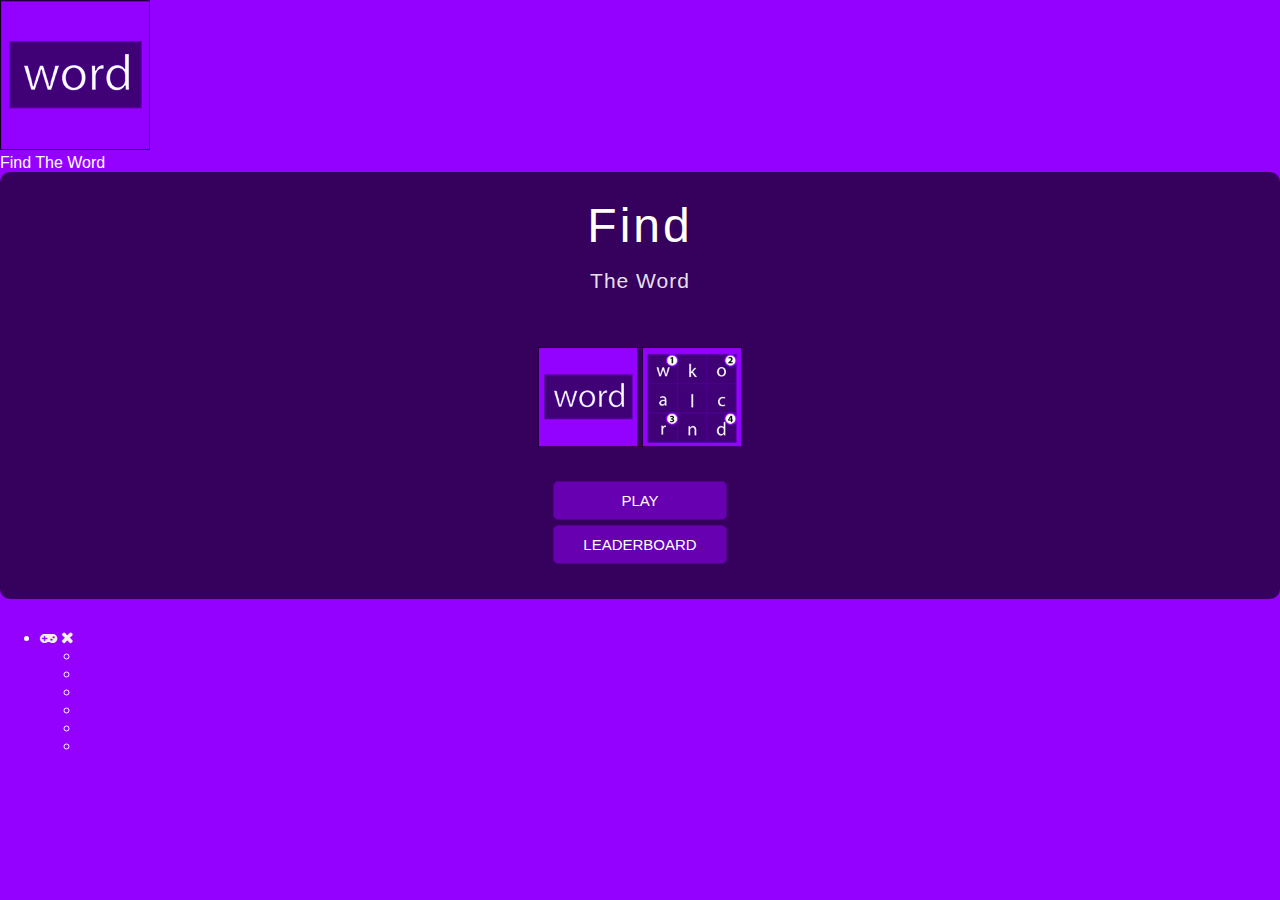
==== commit 7d961804: "New layout" ====
--- a/index.html
+++ b/index.html
@@ -1,5 +1,5 @@
 <!DOCTYPE html>
-<html lang="en" class="no-js">
+<html lang="en">
 
 <head>
     <meta charset="UTF-8" />
@@ -17,8 +17,8 @@
     <meta property="og:site_name" content="Find the word" />
     <link rel="shortcut icon" href="favicon.ico">
     <link rel="stylesheet" href="css/app.css">
-    <link rel="stylesheet" type="text/css" href="//cdnjs.cloudflare.com/ajax/libs/font-awesome/4.2.0/css/font-awesome.min.css" />
-    <link rel="stylesheet" type="text/css" href="https://xming13.github.io/games/css/xming-games.min.css" />
+    <link rel="stylesheet" href="//maxcdn.bootstrapcdn.com/font-awesome/4.3.0/css/font-awesome.min.css"/>
+    <link rel="stylesheet" type="text/css" href="//games/css/ming-games.min.css"/>
     <script>
         (function(i,s,o,g,r,a,m){i['GoogleAnalyticsObject']=r;i[r]=i[r]||function(){
             (i[r].q=i[r].q||[]).push(arguments)},i[r].l=1*new Date();a=s.createElement(o),
@@ -32,27 +32,29 @@
 </head>
 
 <body>
-<div id="container">
-    <header class="clearfix">
-            <span>
-          Enjoy
-        </span>
 
-        <h1>
-            Find the word
-        </h1>
-        <nav>
-            <a href="http://xming13.github.io/find-the-word/" class="icon-home" data-info="Home">
-                Home
-            </a>
-            <a href="http://github.com/xming13/find-the-word/" target="_blank" class="icon-github" data-info="Github">
-                Github
-            </a>
-            <a href="http://xming13.github.io/games/" class="icon-games" data-info="Games">
-                Games
-            </a>
-        </nav>
-    </header>
+<!-- Facebook -->
+<div id="fb-root"></div>
+<script>(function(d, s, id) {
+  var js, fjs = d.getElementsByTagName(s)[0];
+  if (d.getElementById(id)) return;
+  js = d.createElement(s); js.id = id;
+  js.src = "//connect.facebook.net/en_US/sdk.js#xfbml=1&version=v2.3&appId=542865139076593";
+  fjs.parentNode.insertBefore(js, fjs);
+}(document, 'script', 'facebook-jssdk'));</script>
+
+<div class="wrap">
+  <div class="nav-bar">
+    <div class="navbar-brand">
+      <div class="logo">
+        <a href="."><img src="images/word.png"/></a>
+      </div>
+      <div class="game-name">
+        Find The Word
+      </div>
+    </div>
+  </div>
+  <div id="container">
     <div class="main-content">
         <div class="panel-container" name="panel-container">
             <div class="panel-main">
@@ -121,21 +123,57 @@
                     </div>
                 </div>
                 <div class="highscore-wrapper">
+                    <div class="loader"></div>
                     <ul class="highscore-list"></ul>
                 </div>
             </div>
         </div>
     </div>
-    <div class="xming-games clearfix"></div>
+  </div>
 </div>
+<footer>
+  <div class="fb-like" data-url="http://xming13.github.io/find-the-word" data-action="like" data-show-faces="false" data-share="true"></div>
+  <div class="overlay"></div>
+  <div class="game-list">
+    <ul class="mfb-component--br mfb-slidein" data-mfb-toggle="hover" data-mfb-state="closed">
+      <li class="mfb-component__wrap">
+        <a data-mfb-label="Games" class="mfb-component__button--main">
+          <i class="mfb-component__main-icon--resting icon-game fa fa-gamepad"></i>
+          <i class="mfb-component__main-icon--active icon-game fa fa-close"></i>
+        </a>
+        <ul class="mfb-component__list">
+          <li>
+            <a href="http://xming13.github.io/find-the-word/" data-mfb-label="Find The Word" class="mfb-component__button--child button--find-the-word">
+            </a>
+          </li>
+          <li>
+            <a href="http://xming13.github.io/easter-bunnies/" data-mfb-label="Easter Bunnies" class="mfb-component__button--child button--easter-bunnies">
+            </a>
+          </li>
+          <li>
+            <a href="http://xming13.github.io/squirrel-and-acorn/" data-mfb-label="Squirrel And Acorn" class="mfb-component__button--child button--squirrel-and-acorn">
+            </a>
+          </li>
+          <li>
+            <a href="http://xming13.github.io/spot-the-special-one/" data-mfb-label="Spot The Special One" class="mfb-component__button--child button--spot-the-special-one">
+            </a>
+          </li>
+          <li>
+            <a href="http://xming13.github.io/mushrooms/" data-mfb-label="Mushrooms" class="mfb-component__button--child button--mushrooms">
+            </a>
+          </li>
+          <li>
+            <a href="http://xming13.github.io/follow-the-numbers/" data-mfb-label="Follow the numbers" class="mfb-component__button--child button--follow-the-numbers">
+            </a>
+          </li>
+        </ul>
+      </li>
+    </ul>
+  </div>
+</footer>
 
 <script src="js/app.js"></script>
-<script src="https://xming13.github.io/games/js/xming-games.min.js"></script>
 
-<script>
-    window.onload = function () { console.log('1'); };
-    window.onload = function () { console.log('2'); };
-</script>
 </body>
 
 </html>
--- a/css/app.css
+++ b/css/app.css
@@ -3,4 +3,4 @@
 Licensed under the MIT license - http://opensource.org/licenses/MIT
 
 Copyright (c) 2015 Daniel Eden
-*/.sweet-alert,.sweet-overlay{position:fixed;display:none}.icon-circle:before,.icon-games:before,.icon-github:before,.icon-home:before{top:0;font-weight:400;font-family:fontawesome;speak:none}.animated{-webkit-animation-duration:1s;animation-duration:1s;-webkit-animation-fill-mode:both;animation-fill-mode:both}.animated.infinite{-webkit-animation-iteration-count:infinite;animation-iteration-count:infinite}.animated.hinge{-webkit-animation-duration:2s;animation-duration:2s}.animated.bounceIn,.animated.bounceOut,.animated.flipOutX,.animated.flipOutY{-webkit-animation-duration:.75s;animation-duration:.75s}@-webkit-keyframes bounce{0%,100%,20%,53%,80%{-webkit-transition-timing-function:cubic-bezier(.215,.61,.355,1);transition-timing-function:cubic-bezier(.215,.61,.355,1);-webkit-transform:translate3d(0,0,0);transform:translate3d(0,0,0)}40%,43%{-webkit-transition-timing-function:cubic-bezier(.755,.050,.855,.060);transition-timing-function:cubic-bezier(.755,.050,.855,.060);-webkit-transform:translate3d(0,-30px,0);transform:translate3d(0,-30px,0)}70%{-webkit-transition-timing-function:cubic-bezier(.755,.050,.855,.060);transition-timing-function:cubic-bezier(.755,.050,.855,.060);-webkit-transform:translate3d(0,-15px,0);transform:translate3d(0,-15px,0)}90%{-webkit-transform:translate3d(0,-4px,0);transform:translate3d(0,-4px,0)}}@keyframes bounce{0%,100%,20%,53%,80%{-webkit-transition-timing-function:cubic-bezier(.215,.61,.355,1);transition-timing-function:cubic-bezier(.215,.61,.355,1);-webkit-transform:translate3d(0,0,0);transform:translate3d(0,0,0)}40%,43%{-webkit-transition-timing-function:cubic-bezier(.755,.050,.855,.060);transition-timing-function:cubic-bezier(.755,.050,.855,.060);-webkit-transform:translate3d(0,-30px,0);transform:translate3d(0,-30px,0)}70%{-webkit-transition-timing-function:cubic-bezier(.755,.050,.855,.060);transition-timing-function:cubic-bezier(.755,.050,.855,.060);-webkit-transform:translate3d(0,-15px,0);transform:translate3d(0,-15px,0)}90%{-webkit-transform:translate3d(0,-4px,0);transform:translate3d(0,-4px,0)}}.bounce{-webkit-animation-name:bounce;animation-name:bounce;-webkit-transform-origin:center bottom;transform-origin:center bottom}@-webkit-keyframes flash{0%,100%,50%{opacity:1}25%,75%{opacity:0}}@keyframes flash{0%,100%,50%{opacity:1}25%,75%{opacity:0}}.flash{-webkit-animation-name:flash;animation-name:flash}@-webkit-keyframes pulse{0%,100%{-webkit-transform:scale3d(1,1,1);transform:scale3d(1,1,1)}50%{-webkit-transform:scale3d(1.05,1.05,1.05);transform:scale3d(1.05,1.05,1.05)}}@keyframes pulse{0%,100%{-webkit-transform:scale3d(1,1,1);transform:scale3d(1,1,1)}50%{-webkit-transform:scale3d(1.05,1.05,1.05);transform:scale3d(1.05,1.05,1.05)}}.pulse{-webkit-animation-name:pulse;animation-name:pulse}@-webkit-keyframes rubberBand{0%,100%{-webkit-transform:scale3d(1,1,1);transform:scale3d(1,1,1)}30%{-webkit-transform:scale3d(1.25,.75,1);transform:scale3d(1.25,.75,1)}40%{-webkit-transform:scale3d(.75,1.25,1);transform:scale3d(.75,1.25,1)}50%{-webkit-transform:scale3d(1.15,.85,1);transform:scale3d(1.15,.85,1)}65%{-webkit-transform:scale3d(.95,1.05,1);transform:scale3d(.95,1.05,1)}75%{-webkit-transform:scale3d(1.05,.95,1);transform:scale3d(1.05,.95,1)}}@keyframes rubberBand{0%,100%{-webkit-transform:scale3d(1,1,1);transform:scale3d(1,1,1)}30%{-webkit-transform:scale3d(1.25,.75,1);transform:scale3d(1.25,.75,1)}40%{-webkit-transform:scale3d(.75,1.25,1);transform:scale3d(.75,1.25,1)}50%{-webkit-transform:scale3d(1.15,.85,1);transform:scale3d(1.15,.85,1)}65%{-webkit-transform:scale3d(.95,1.05,1);transform:scale3d(.95,1.05,1)}75%{-webkit-transform:scale3d(1.05,.95,1);transform:scale3d(1.05,.95,1)}}.rubberBand{-webkit-animation-name:rubberBand;animation-name:rubberBand}@-webkit-keyframes shake{0%,100%{-webkit-transform:translate3d(0,0,0);transform:translate3d(0,0,0)}10%,30%,50%,70%,90%{-webkit-transform:translate3d(-10px,0,0);transform:translate3d(-10px,0,0)}20%,40%,60%,80%{-webkit-transform:translate3d(10px,0,0);transform:translate3d(10px,0,0)}}@keyframes shake{0%,100%{-webkit-transform:translate3d(0,0,0);transform:translate3d(0,0,0)}10%,30%,50%,70%,90%{-webkit-transform:translate3d(-10px,0,0);transform:translate3d(-10px,0,0)}20%,40%,60%,80%{-webkit-transform:translate3d(10px,0,0);transform:translate3d(10px,0,0)}}.shake{-webkit-animation-name:shake;animation-name:shake}@-webkit-keyframes swing{20%{-webkit-transform:rotate3d(0,0,1,15deg);transform:rotate3d(0,0,1,15deg)}40%{-webkit-transform:rotate3d(0,0,1,-10deg);transform:rotate3d(0,0,1,-10deg)}60%{-webkit-transform:rotate3d(0,0,1,5deg);transform:rotate3d(0,0,1,5deg)}80%{-webkit-transform:rotate3d(0,0,1,-5deg);transform:rotate3d(0,0,1,-5deg)}100%{-webkit-transform:rotate3d(0,0,1,0deg);transform:rotate3d(0,0,1,0deg)}}@keyframes swing{20%{-webkit-transform:rotate3d(0,0,1,15deg);transform:rotate3d(0,0,1,15deg)}40%{-webkit-transform:rotate3d(0,0,1,-10deg);transform:rotate3d(0,0,1,-10deg)}60%{-webkit-transform:rotate3d(0,0,1,5deg);transform:rotate3d(0,0,1,5deg)}80%{-webkit-transform:rotate3d(0,0,1,-5deg);transform:rotate3d(0,0,1,-5deg)}100%{-webkit-transform:rotate3d(0,0,1,0deg);transform:rotate3d(0,0,1,0deg)}}.swing{-webkit-transform-origin:top center;transform-origin:top center;-webkit-animation-name:swing;animation-name:swing}@-webkit-keyframes tada{0%,100%{-webkit-transform:scale3d(1,1,1);transform:scale3d(1,1,1)}10%,20%{-webkit-transform:scale3d(.9,.9,.9)rotate3d(0,0,1,-3deg);transform:scale3d(.9,.9,.9)rotate3d(0,0,1,-3deg)}30%,50%,70%,90%{-webkit-transform:scale3d(1.1,1.1,1.1)rotate3d(0,0,1,3deg);transform:scale3d(1.1,1.1,1.1)rotate3d(0,0,1,3deg)}40%,60%,80%{-webkit-transform:scale3d(1.1,1.1,1.1)rotate3d(0,0,1,-3deg);transform:scale3d(1.1,1.1,1.1)rotate3d(0,0,1,-3deg)}}@keyframes tada{0%,100%{-webkit-transform:scale3d(1,1,1);transform:scale3d(1,1,1)}10%,20%{-webkit-transform:scale3d(.9,.9,.9)rotate3d(0,0,1,-3deg);transform:scale3d(.9,.9,.9)rotate3d(0,0,1,-3deg)}30%,50%,70%,90%{-webkit-transform:scale3d(1.1,1.1,1.1)rotate3d(0,0,1,3deg);transform:scale3d(1.1,1.1,1.1)rotate3d(0,0,1,3deg)}40%,60%,80%{-webkit-transform:scale3d(1.1,1.1,1.1)rotate3d(0,0,1,-3deg);transform:scale3d(1.1,1.1,1.1)rotate3d(0,0,1,-3deg)}}.tada{-webkit-animation-name:tada;animation-name:tada}@-webkit-keyframes wobble{0%,100%{-webkit-transform:none;transform:none}15%{-webkit-transform:translate3d(-25%,0,0)rotate3d(0,0,1,-5deg);transform:translate3d(-25%,0,0)rotate3d(0,0,1,-5deg)}30%{-webkit-transform:translate3d(20%,0,0)rotate3d(0,0,1,3deg);transform:translate3d(20%,0,0)rotate3d(0,0,1,3deg)}45%{-webkit-transform:translate3d(-15%,0,0)rotate3d(0,0,1,-3deg);transform:translate3d(-15%,0,0)rotate3d(0,0,1,-3deg)}60%{-webkit-transform:translate3d(10%,0,0)rotate3d(0,0,1,2deg);transform:translate3d(10%,0,0)rotate3d(0,0,1,2deg)}75%{-webkit-transform:translate3d(-5%,0,0)rotate3d(0,0,1,-1deg);transform:translate3d(-5%,0,0)rotate3d(0,0,1,-1deg)}}@keyframes wobble{0%,100%{-webkit-transform:none;transform:none}15%{-webkit-transform:translate3d(-25%,0,0)rotate3d(0,0,1,-5deg);transform:translate3d(-25%,0,0)rotate3d(0,0,1,-5deg)}30%{-webkit-transform:translate3d(20%,0,0)rotate3d(0,0,1,3deg);transform:translate3d(20%,0,0)rotate3d(0,0,1,3deg)}45%{-webkit-transform:translate3d(-15%,0,0)rotate3d(0,0,1,-3deg);transform:translate3d(-15%,0,0)rotate3d(0,0,1,-3deg)}60%{-webkit-transform:translate3d(10%,0,0)rotate3d(0,0,1,2deg);transform:translate3d(10%,0,0)rotate3d(0,0,1,2deg)}75%{-webkit-transform:translate3d(-5%,0,0)rotate3d(0,0,1,-1deg);transform:translate3d(-5%,0,0)rotate3d(0,0,1,-1deg)}}.wobble{-webkit-animation-name:wobble;animation-name:wobble}@-webkit-keyframes bounceIn{0%,100%,20%,40%,60%,80%{-webkit-transition-timing-function:cubic-bezier(.215,.61,.355,1);transition-timing-function:cubic-bezier(.215,.61,.355,1)}0%{opacity:0;-webkit-transform:scale3d(.3,.3,.3);transform:scale3d(.3,.3,.3)}20%{-webkit-transform:scale3d(1.1,1.1,1.1);transform:scale3d(1.1,1.1,1.1)}40%{-webkit-transform:scale3d(.9,.9,.9);transform:scale3d(.9,.9,.9)}60%{opacity:1;-webkit-transform:scale3d(1.03,1.03,1.03);transform:scale3d(1.03,1.03,1.03)}80%{-webkit-transform:scale3d(.97,.97,.97);transform:scale3d(.97,.97,.97)}100%{opacity:1;-webkit-transform:scale3d(1,1,1);transform:scale3d(1,1,1)}}@keyframes bounceIn{0%,100%,20%,40%,60%,80%{-webkit-transition-timing-function:cubic-bezier(.215,.61,.355,1);transition-timing-function:cubic-bezier(.215,.61,.355,1)}0%{opacity:0;-webkit-transform:scale3d(.3,.3,.3);transform:scale3d(.3,.3,.3)}20%{-webkit-transform:scale3d(1.1,1.1,1.1);transform:scale3d(1.1,1.1,1.1)}40%{-webkit-transform:scale3d(.9,.9,.9);transform:scale3d(.9,.9,.9)}60%{opacity:1;-webkit-transform:scale3d(1.03,1.03,1.03);transform:scale3d(1.03,1.03,1.03)}80%{-webkit-transform:scale3d(.97,.97,.97);transform:scale3d(.97,.97,.97)}100%{opacity:1;-webkit-transform:scale3d(1,1,1);transform:scale3d(1,1,1)}}.bounceIn{-webkit-animation-name:bounceIn;animation-name:bounceIn}@-webkit-keyframes bounceInDown{0%,100%,60%,75%,90%{-webkit-transition-timing-function:cubic-bezier(.215,.61,.355,1);transition-timing-function:cubic-bezier(.215,.61,.355,1)}0%{opacity:0;-webkit-transform:translate3d(0,-3000px,0);transform:translate3d(0,-3000px,0)}60%{opacity:1;-webkit-transform:translate3d(0,25px,0);transform:translate3d(0,25px,0)}75%{-webkit-transform:translate3d(0,-10px,0);transform:translate3d(0,-10px,0)}90%{-webkit-transform:translate3d(0,5px,0);transform:translate3d(0,5px,0)}100%{-webkit-transform:none;transform:none}}@keyframes bounceInDown{0%,100%,60%,75%,90%{-webkit-transition-timing-function:cubic-bezier(.215,.61,.355,1);transition-timing-function:cubic-bezier(.215,.61,.355,1)}0%{opacity:0;-webkit-transform:translate3d(0,-3000px,0);transform:translate3d(0,-3000px,0)}60%{opacity:1;-webkit-transform:translate3d(0,25px,0);transform:translate3d(0,25px,0)}75%{-webkit-transform:translate3d(0,-10px,0);transform:translate3d(0,-10px,0)}90%{-webkit-transform:translate3d(0,5px,0);transform:translate3d(0,5px,0)}100%{-webkit-transform:none;transform:none}}.bounceInDown{-webkit-animation-name:bounceInDown;animation-name:bounceInDown}@-webkit-keyframes bounceInLeft{0%,100%,60%,75%,90%{-webkit-transition-timing-function:cubic-bezier(.215,.61,.355,1);transition-timing-function:cubic-bezier(.215,.61,.355,1)}0%{opacity:0;-webkit-transform:translate3d(-3000px,0,0);transform:translate3d(-3000px,0,0)}60%{opacity:1;-webkit-transform:translate3d(25px,0,0);transform:translate3d(25px,0,0)}75%{-webkit-transform:translate3d(-10px,0,0);transform:translate3d(-10px,0,0)}90%{-webkit-transform:translate3d(5px,0,0);transform:translate3d(5px,0,0)}100%{-webkit-transform:none;transform:none}}@keyframes bounceInLeft{0%,100%,60%,75%,90%{-webkit-transition-timing-function:cubic-bezier(.215,.61,.355,1);transition-timing-function:cubic-bezier(.215,.61,.355,1)}0%{opacity:0;-webkit-transform:translate3d(-3000px,0,0);transform:translate3d(-3000px,0,0)}60%{opacity:1;-webkit-transform:translate3d(25px,0,0);transform:translate3d(25px,0,0)}75%{-webkit-transform:translate3d(-10px,0,0);transform:translate3d(-10px,0,0)}90%{-webkit-transform:translate3d(5px,0,0);transform:translate3d(5px,0,0)}100%{-webkit-transform:none;transform:none}}.bounceInLeft{-webkit-animation-name:bounceInLeft;animation-name:bounceInLeft}@-webkit-keyframes bounceInRight{0%,100%,60%,75%,90%{-webkit-transition-timing-function:cubic-bezier(.215,.61,.355,1);transition-timing-function:cubic-bezier(.215,.61,.355,1)}0%{opacity:0;-webkit-transform:translate3d(3000px,0,0);transform:translate3d(3000px,0,0)}60%{opacity:1;-webkit-transform:translate3d(-25px,0,0);transform:translate3d(-25px,0,0)}75%{-webkit-transform:translate3d(10px,0,0);transform:translate3d(10px,0,0)}90%{-webkit-transform:translate3d(-5px,0,0);transform:translate3d(-5px,0,0)}100%{-webkit-transform:none;transform:none}}@keyframes bounceInRight{0%,100%,60%,75%,90%{-webkit-transition-timing-function:cubic-bezier(.215,.61,.355,1);transition-timing-function:cubic-bezier(.215,.61,.355,1)}0%{opacity:0;-webkit-transform:translate3d(3000px,0,0);transform:translate3d(3000px,0,0)}60%{opacity:1;-webkit-transform:translate3d(-25px,0,0);transform:translate3d(-25px,0,0)}75%{-webkit-transform:translate3d(10px,0,0);transform:translate3d(10px,0,0)}90%{-webkit-transform:translate3d(-5px,0,0);transform:translate3d(-5px,0,0)}100%{-webkit-transform:none;transform:none}}.bounceInRight{-webkit-animation-name:bounceInRight;animation-name:bounceInRight}@-webkit-keyframes bounceInUp{0%,100%,60%,75%,90%{-webkit-transition-timing-function:cubic-bezier(.215,.61,.355,1);transition-timing-function:cubic-bezier(.215,.61,.355,1)}0%{opacity:0;-webkit-transform:translate3d(0,3000px,0);transform:translate3d(0,3000px,0)}60%{opacity:1;-webkit-transform:translate3d(0,-20px,0);transform:translate3d(0,-20px,0)}75%{-webkit-transform:translate3d(0,10px,0);transform:translate3d(0,10px,0)}90%{-webkit-transform:translate3d(0,-5px,0);transform:translate3d(0,-5px,0)}100%{-webkit-transform:translate3d(0,0,0);transform:translate3d(0,0,0)}}@keyframes bounceInUp{0%,100%,60%,75%,90%{-webkit-transition-timing-function:cubic-bezier(.215,.61,.355,1);transition-timing-function:cubic-bezier(.215,.61,.355,1)}0%{opacity:0;-webkit-transform:translate3d(0,3000px,0);transform:translate3d(0,3000px,0)}60%{opacity:1;-webkit-transform:translate3d(0,-20px,0);transform:translate3d(0,-20px,0)}75%{-webkit-transform:translate3d(0,10px,0);transform:translate3d(0,10px,0)}90%{-webkit-transform:translate3d(0,-5px,0);transform:translate3d(0,-5px,0)}100%{-webkit-transform:translate3d(0,0,0);transform:translate3d(0,0,0)}}.bounceInUp{-webkit-animation-name:bounceInUp;animation-name:bounceInUp}@-webkit-keyframes bounceOut{20%{-webkit-transform:scale3d(.9,.9,.9);transform:scale3d(.9,.9,.9)}50%,55%{opacity:1;-webkit-transform:scale3d(1.1,1.1,1.1);transform:scale3d(1.1,1.1,1.1)}100%{opacity:0;-webkit-transform:scale3d(.3,.3,.3);transform:scale3d(.3,.3,.3)}}@keyframes bounceOut{20%{-webkit-transform:scale3d(.9,.9,.9);transform:scale3d(.9,.9,.9)}50%,55%{opacity:1;-webkit-transform:scale3d(1.1,1.1,1.1);transform:scale3d(1.1,1.1,1.1)}100%{opacity:0;-webkit-transform:scale3d(.3,.3,.3);transform:scale3d(.3,.3,.3)}}.bounceOut{-webkit-animation-name:bounceOut;animation-name:bounceOut}@-webkit-keyframes bounceOutDown{20%{-webkit-transform:translate3d(0,10px,0);transform:translate3d(0,10px,0)}40%,45%{opacity:1;-webkit-transform:translate3d(0,-20px,0);transform:translate3d(0,-20px,0)}100%{opacity:0;-webkit-transform:translate3d(0,2000px,0);transform:translate3d(0,2000px,0)}}@keyframes bounceOutDown{20%{-webkit-transform:translate3d(0,10px,0);transform:translate3d(0,10px,0)}40%,45%{opacity:1;-webkit-transform:translate3d(0,-20px,0);transform:translate3d(0,-20px,0)}100%{opacity:0;-webkit-transform:translate3d(0,2000px,0);transform:translate3d(0,2000px,0)}}.bounceOutDown{-webkit-animation-name:bounceOutDown;animation-name:bounceOutDown}@-webkit-keyframes bounceOutLeft{20%{opacity:1;-webkit-transform:translate3d(20px,0,0);transform:translate3d(20px,0,0)}100%{opacity:0;-webkit-transform:translate3d(-2000px,0,0);transform:translate3d(-2000px,0,0)}}@keyframes bounceOutLeft{20%{opacity:1;-webkit-transform:translate3d(20px,0,0);transform:translate3d(20px,0,0)}100%{opacity:0;-webkit-transform:translate3d(-2000px,0,0);transform:translate3d(-2000px,0,0)}}.bounceOutLeft{-webkit-animation-name:bounceOutLeft;animation-name:bounceOutLeft}@-webkit-keyframes bounceOutRight{20%{opacity:1;-webkit-transform:translate3d(-20px,0,0);transform:translate3d(-20px,0,0)}100%{opacity:0;-webkit-transform:translate3d(2000px,0,0);transform:translate3d(2000px,0,0)}}@keyframes bounceOutRight{20%{opacity:1;-webkit-transform:translate3d(-20px,0,0);transform:translate3d(-20px,0,0)}100%{opacity:0;-webkit-transform:translate3d(2000px,0,0);transform:translate3d(2000px,0,0)}}.bounceOutRight{-webkit-animation-name:bounceOutRight;animation-name:bounceOutRight}@-webkit-keyframes bounceOutUp{20%{-webkit-transform:translate3d(0,-10px,0);transform:translate3d(0,-10px,0)}40%,45%{opacity:1;-webkit-transform:translate3d(0,20px,0);transform:translate3d(0,20px,0)}100%{opacity:0;-webkit-transform:translate3d(0,-2000px,0);transform:translate3d(0,-2000px,0)}}@keyframes bounceOutUp{20%{-webkit-transform:translate3d(0,-10px,0);transform:translate3d(0,-10px,0)}40%,45%{opacity:1;-webkit-transform:translate3d(0,20px,0);transform:translate3d(0,20px,0)}100%{opacity:0;-webkit-transform:translate3d(0,-2000px,0);transform:translate3d(0,-2000px,0)}}.bounceOutUp{-webkit-animation-name:bounceOutUp;animation-name:bounceOutUp}@-webkit-keyframes fadeIn{0%{opacity:0}100%{opacity:1}}@keyframes fadeIn{0%{opacity:0}100%{opacity:1}}.fadeIn{-webkit-animation-name:fadeIn;animation-name:fadeIn}@-webkit-keyframes fadeInDown{0%{opacity:0;-webkit-transform:translate3d(0,-100%,0);transform:translate3d(0,-100%,0)}100%{opacity:1;-webkit-transform:none;transform:none}}@keyframes fadeInDown{0%{opacity:0;-webkit-transform:translate3d(0,-100%,0);transform:translate3d(0,-100%,0)}100%{opacity:1;-webkit-transform:none;transform:none}}.fadeInDown{-webkit-animation-name:fadeInDown;animation-name:fadeInDown}@-webkit-keyframes fadeInDownBig{0%{opacity:0;-webkit-transform:translate3d(0,-2000px,0);transform:translate3d(0,-2000px,0)}100%{opacity:1;-webkit-transform:none;transform:none}}@keyframes fadeInDownBig{0%{opacity:0;-webkit-transform:translate3d(0,-2000px,0);transform:translate3d(0,-2000px,0)}100%{opacity:1;-webkit-transform:none;transform:none}}.fadeInDownBig{-webkit-animation-name:fadeInDownBig;animation-name:fadeInDownBig}@-webkit-keyframes fadeInLeft{0%{opacity:0;-webkit-transform:translate3d(-100%,0,0);transform:translate3d(-100%,0,0)}100%{opacity:1;-webkit-transform:none;transform:none}}@keyframes fadeInLeft{0%{opacity:0;-webkit-transform:translate3d(-100%,0,0);transform:translate3d(-100%,0,0)}100%{opacity:1;-webkit-transform:none;transform:none}}.fadeInLeft{-webkit-animation-name:fadeInLeft;animation-name:fadeInLeft}@-webkit-keyframes fadeInLeftBig{0%{opacity:0;-webkit-transform:translate3d(-2000px,0,0);transform:translate3d(-2000px,0,0)}100%{opacity:1;-webkit-transform:none;transform:none}}@keyframes fadeInLeftBig{0%{opacity:0;-webkit-transform:translate3d(-2000px,0,0);transform:translate3d(-2000px,0,0)}100%{opacity:1;-webkit-transform:none;transform:none}}.fadeInLeftBig{-webkit-animation-name:fadeInLeftBig;animation-name:fadeInLeftBig}@-webkit-keyframes fadeInRight{0%{opacity:0;-webkit-transform:translate3d(100%,0,0);transform:translate3d(100%,0,0)}100%{opacity:1;-webkit-transform:none;transform:none}}@keyframes fadeInRight{0%{opacity:0;-webkit-transform:translate3d(100%,0,0);transform:translate3d(100%,0,0)}100%{opacity:1;-webkit-transform:none;transform:none}}.fadeInRight{-webkit-animation-name:fadeInRight;animation-name:fadeInRight}@-webkit-keyframes fadeInRightBig{0%{opacity:0;-webkit-transform:translate3d(2000px,0,0);transform:translate3d(2000px,0,0)}100%{opacity:1;-webkit-transform:none;transform:none}}@keyframes fadeInRightBig{0%{opacity:0;-webkit-transform:translate3d(2000px,0,0);transform:translate3d(2000px,0,0)}100%{opacity:1;-webkit-transform:none;transform:none}}.fadeInRightBig{-webkit-animation-name:fadeInRightBig;animation-name:fadeInRightBig}@-webkit-keyframes fadeInUp{0%{opacity:0;-webkit-transform:translate3d(0,100%,0);transform:translate3d(0,100%,0)}100%{opacity:1;-webkit-transform:none;transform:none}}@keyframes fadeInUp{0%{opacity:0;-webkit-transform:translate3d(0,100%,0);transform:translate3d(0,100%,0)}100%{opacity:1;-webkit-transform:none;transform:none}}.fadeInUp{-webkit-animation-name:fadeInUp;animation-name:fadeInUp}@-webkit-keyframes fadeInUpBig{0%{opacity:0;-webkit-transform:translate3d(0,2000px,0);transform:translate3d(0,2000px,0)}100%{opacity:1;-webkit-transform:none;transform:none}}@keyframes fadeInUpBig{0%{opacity:0;-webkit-transform:translate3d(0,2000px,0);transform:translate3d(0,2000px,0)}100%{opacity:1;-webkit-transform:none;transform:none}}.fadeInUpBig{-webkit-animation-name:fadeInUpBig;animation-name:fadeInUpBig}@-webkit-keyframes fadeOut{0%{opacity:1}100%{opacity:0}}@keyframes fadeOut{0%{opacity:1}100%{opacity:0}}.fadeOut{-webkit-animation-name:fadeOut;animation-name:fadeOut}@-webkit-keyframes fadeOutDown{0%{opacity:1}100%{opacity:0;-webkit-transform:translate3d(0,100%,0);transform:translate3d(0,100%,0)}}@keyframes fadeOutDown{0%{opacity:1}100%{opacity:0;-webkit-transform:translate3d(0,100%,0);transform:translate3d(0,100%,0)}}.fadeOutDown{-webkit-animation-name:fadeOutDown;animation-name:fadeOutDown}@-webkit-keyframes fadeOutDownBig{0%{opacity:1}100%{opacity:0;-webkit-transform:translate3d(0,2000px,0);transform:translate3d(0,2000px,0)}}@keyframes fadeOutDownBig{0%{opacity:1}100%{opacity:0;-webkit-transform:translate3d(0,2000px,0);transform:translate3d(0,2000px,0)}}.fadeOutDownBig{-webkit-animation-name:fadeOutDownBig;animation-name:fadeOutDownBig}@-webkit-keyframes fadeOutLeft{0%{opacity:1}100%{opacity:0;-webkit-transform:translate3d(-100%,0,0);transform:translate3d(-100%,0,0)}}@keyframes fadeOutLeft{0%{opacity:1}100%{opacity:0;-webkit-transform:translate3d(-100%,0,0);transform:translate3d(-100%,0,0)}}.fadeOutLeft{-webkit-animation-name:fadeOutLeft;animation-name:fadeOutLeft}@-webkit-keyframes fadeOutLeftBig{0%{opacity:1}100%{opacity:0;-webkit-transform:translate3d(-2000px,0,0);transform:translate3d(-2000px,0,0)}}@keyframes fadeOutLeftBig{0%{opacity:1}100%{opacity:0;-webkit-transform:translate3d(-2000px,0,0);transform:translate3d(-2000px,0,0)}}.fadeOutLeftBig{-webkit-animation-name:fadeOutLeftBig;animation-name:fadeOutLeftBig}@-webkit-keyframes fadeOutRight{0%{opacity:1}100%{opacity:0;-webkit-transform:translate3d(100%,0,0);transform:translate3d(100%,0,0)}}@keyframes fadeOutRight{0%{opacity:1}100%{opacity:0;-webkit-transform:translate3d(100%,0,0);transform:translate3d(100%,0,0)}}.fadeOutRight{-webkit-animation-name:fadeOutRight;animation-name:fadeOutRight}@-webkit-keyframes fadeOutRightBig{0%{opacity:1}100%{opacity:0;-webkit-transform:translate3d(2000px,0,0);transform:translate3d(2000px,0,0)}}@keyframes fadeOutRightBig{0%{opacity:1}100%{opacity:0;-webkit-transform:translate3d(2000px,0,0);transform:translate3d(2000px,0,0)}}.fadeOutRightBig{-webkit-animation-name:fadeOutRightBig;animation-name:fadeOutRightBig}@-webkit-keyframes fadeOutUp{0%{opacity:1}100%{opacity:0;-webkit-transform:translate3d(0,-100%,0);transform:translate3d(0,-100%,0)}}@keyframes fadeOutUp{0%{opacity:1}100%{opacity:0;-webkit-transform:translate3d(0,-100%,0);transform:translate3d(0,-100%,0)}}.fadeOutUp{-webkit-animation-name:fadeOutUp;animation-name:fadeOutUp}@-webkit-keyframes fadeOutUpBig{0%{opacity:1}100%{opacity:0;-webkit-transform:translate3d(0,-2000px,0);transform:translate3d(0,-2000px,0)}}@keyframes fadeOutUpBig{0%{opacity:1}100%{opacity:0;-webkit-transform:translate3d(0,-2000px,0);transform:translate3d(0,-2000px,0)}}.fadeOutUpBig{-webkit-animation-name:fadeOutUpBig;animation-name:fadeOutUpBig}@-webkit-keyframes flip{0%{-webkit-transform:perspective(400px)rotate3d(0,1,0,-360deg);transform:perspective(400px)rotate3d(0,1,0,-360deg);-webkit-animation-timing-function:ease-out;animation-timing-function:ease-out}40%{-webkit-transform:perspective(400px)translate3d(0,0,150px)rotate3d(0,1,0,-190deg);transform:perspective(400px)translate3d(0,0,150px)rotate3d(0,1,0,-190deg);-webkit-animation-timing-function:ease-out;animation-timing-function:ease-out}50%{-webkit-transform:perspective(400px)translate3d(0,0,150px)rotate3d(0,1,0,-170deg);transform:perspective(400px)translate3d(0,0,150px)rotate3d(0,1,0,-170deg);-webkit-animation-timing-function:ease-in;animation-timing-function:ease-in}80%{-webkit-transform:perspective(400px)scale3d(.95,.95,.95);transform:perspective(400px)scale3d(.95,.95,.95);-webkit-animation-timing-function:ease-in;animation-timing-function:ease-in}100%{-webkit-transform:perspective(400px);transform:perspective(400px);-webkit-animation-timing-function:ease-in;animation-timing-function:ease-in}}@keyframes flip{0%{-webkit-transform:perspective(400px)rotate3d(0,1,0,-360deg);transform:perspective(400px)rotate3d(0,1,0,-360deg);-webkit-animation-timing-function:ease-out;animation-timing-function:ease-out}40%{-webkit-transform:perspective(400px)translate3d(0,0,150px)rotate3d(0,1,0,-190deg);transform:perspective(400px)translate3d(0,0,150px)rotate3d(0,1,0,-190deg);-webkit-animation-timing-function:ease-out;animation-timing-function:ease-out}50%{-webkit-transform:perspective(400px)translate3d(0,0,150px)rotate3d(0,1,0,-170deg);transform:perspective(400px)translate3d(0,0,150px)rotate3d(0,1,0,-170deg);-webkit-animation-timing-function:ease-in;animation-timing-function:ease-in}80%{-webkit-transform:perspective(400px)scale3d(.95,.95,.95);transform:perspective(400px)scale3d(.95,.95,.95);-webkit-animation-timing-function:ease-in;animation-timing-function:ease-in}100%{-webkit-transform:perspective(400px);transform:perspective(400px);-webkit-animation-timing-function:ease-in;animation-timing-function:ease-in}}.animated.flip{-webkit-backface-visibility:visible;backface-visibility:visible;-webkit-animation-name:flip;animation-name:flip}.flipInX,.flipInY,.flipOutX,.flipOutY{backface-visibility:visible!important;-webkit-backface-visibility:visible!important}@-webkit-keyframes flipInX{0%{-webkit-transform:perspective(400px)rotate3d(1,0,0,90deg);transform:perspective(400px)rotate3d(1,0,0,90deg);-webkit-transition-timing-function:ease-in;transition-timing-function:ease-in;opacity:0}40%{-webkit-transform:perspective(400px)rotate3d(1,0,0,-20deg);transform:perspective(400px)rotate3d(1,0,0,-20deg);-webkit-transition-timing-function:ease-in;transition-timing-function:ease-in}60%{-webkit-transform:perspective(400px)rotate3d(1,0,0,10deg);transform:perspective(400px)rotate3d(1,0,0,10deg);opacity:1}80%{-webkit-transform:perspective(400px)rotate3d(1,0,0,-5deg);transform:perspective(400px)rotate3d(1,0,0,-5deg)}100%{-webkit-transform:perspective(400px);transform:perspective(400px)}}@keyframes flipInX{0%{-webkit-transform:perspective(400px)rotate3d(1,0,0,90deg);transform:perspective(400px)rotate3d(1,0,0,90deg);-webkit-transition-timing-function:ease-in;transition-timing-function:ease-in;opacity:0}40%{-webkit-transform:perspective(400px)rotate3d(1,0,0,-20deg);transform:perspective(400px)rotate3d(1,0,0,-20deg);-webkit-transition-timing-function:ease-in;transition-timing-function:ease-in}60%{-webkit-transform:perspective(400px)rotate3d(1,0,0,10deg);transform:perspective(400px)rotate3d(1,0,0,10deg);opacity:1}80%{-webkit-transform:perspective(400px)rotate3d(1,0,0,-5deg);transform:perspective(400px)rotate3d(1,0,0,-5deg)}100%{-webkit-transform:perspective(400px);transform:perspective(400px)}}.flipInX{-webkit-animation-name:flipInX;animation-name:flipInX}@-webkit-keyframes flipInY{0%{-webkit-transform:perspective(400px)rotate3d(0,1,0,90deg);transform:perspective(400px)rotate3d(0,1,0,90deg);-webkit-transition-timing-function:ease-in;transition-timing-function:ease-in;opacity:0}40%{-webkit-transform:perspective(400px)rotate3d(0,1,0,-20deg);transform:perspective(400px)rotate3d(0,1,0,-20deg);-webkit-transition-timing-function:ease-in;transition-timing-function:ease-in}60%{-webkit-transform:perspective(400px)rotate3d(0,1,0,10deg);transform:perspective(400px)rotate3d(0,1,0,10deg);opacity:1}80%{-webkit-transform:perspective(400px)rotate3d(0,1,0,-5deg);transform:perspective(400px)rotate3d(0,1,0,-5deg)}100%{-webkit-transform:perspective(400px);transform:perspective(400px)}}@keyframes flipInY{0%{-webkit-transform:perspective(400px)rotate3d(0,1,0,90deg);transform:perspective(400px)rotate3d(0,1,0,90deg);-webkit-transition-timing-function:ease-in;transition-timing-function:ease-in;opacity:0}40%{-webkit-transform:perspective(400px)rotate3d(0,1,0,-20deg);transform:perspective(400px)rotate3d(0,1,0,-20deg);-webkit-transition-timing-function:ease-in;transition-timing-function:ease-in}60%{-webkit-transform:perspective(400px)rotate3d(0,1,0,10deg);transform:perspective(400px)rotate3d(0,1,0,10deg);opacity:1}80%{-webkit-transform:perspective(400px)rotate3d(0,1,0,-5deg);transform:perspective(400px)rotate3d(0,1,0,-5deg)}100%{-webkit-transform:perspective(400px);transform:perspective(400px)}}.flipInY{-webkit-animation-name:flipInY;animation-name:flipInY}@-webkit-keyframes flipOutX{0%{-webkit-transform:perspective(400px);transform:perspective(400px)}30%{-webkit-transform:perspective(400px)rotate3d(1,0,0,-20deg);transform:perspective(400px)rotate3d(1,0,0,-20deg);opacity:1}100%{-webkit-transform:perspective(400px)rotate3d(1,0,0,90deg);transform:perspective(400px)rotate3d(1,0,0,90deg);opacity:0}}@keyframes flipOutX{0%{-webkit-transform:perspective(400px);transform:perspective(400px)}30%{-webkit-transform:perspective(400px)rotate3d(1,0,0,-20deg);transform:perspective(400px)rotate3d(1,0,0,-20deg);opacity:1}100%{-webkit-transform:perspective(400px)rotate3d(1,0,0,90deg);transform:perspective(400px)rotate3d(1,0,0,90deg);opacity:0}}.flipOutX{-webkit-animation-name:flipOutX;animation-name:flipOutX}@-webkit-keyframes flipOutY{0%{-webkit-transform:perspective(400px);transform:perspective(400px)}30%{-webkit-transform:perspective(400px)rotate3d(0,1,0,-15deg);transform:perspective(400px)rotate3d(0,1,0,-15deg);opacity:1}100%{-webkit-transform:perspective(400px)rotate3d(0,1,0,90deg);transform:perspective(400px)rotate3d(0,1,0,90deg);opacity:0}}@keyframes flipOutY{0%{-webkit-transform:perspective(400px);transform:perspective(400px)}30%{-webkit-transform:perspective(400px)rotate3d(0,1,0,-15deg);transform:perspective(400px)rotate3d(0,1,0,-15deg);opacity:1}100%{-webkit-transform:perspective(400px)rotate3d(0,1,0,90deg);transform:perspective(400px)rotate3d(0,1,0,90deg);opacity:0}}.flipOutY{-webkit-animation-name:flipOutY;animation-name:flipOutY}@-webkit-keyframes lightSpeedIn{0%{-webkit-transform:translate3d(100%,0,0)skewX(-30deg);transform:translate3d(100%,0,0)skewX(-30deg);opacity:0}60%{-webkit-transform:skewX(20deg);transform:skewX(20deg);opacity:1}80%{-webkit-transform:skewX(-5deg);transform:skewX(-5deg);opacity:1}100%{-webkit-transform:none;transform:none;opacity:1}}@keyframes lightSpeedIn{0%{-webkit-transform:translate3d(100%,0,0)skewX(-30deg);transform:translate3d(100%,0,0)skewX(-30deg);opacity:0}60%{-webkit-transform:skewX(20deg);transform:skewX(20deg);opacity:1}80%{-webkit-transform:skewX(-5deg);transform:skewX(-5deg);opacity:1}100%{-webkit-transform:none;transform:none;opacity:1}}.lightSpeedIn{-webkit-animation-name:lightSpeedIn;animation-name:lightSpeedIn;-webkit-animation-timing-function:ease-out;animation-timing-function:ease-out}@-webkit-keyframes lightSpeedOut{0%{opacity:1}100%{-webkit-transform:translate3d(100%,0,0)skewX(30deg);transform:translate3d(100%,0,0)skewX(30deg);opacity:0}}@keyframes lightSpeedOut{0%{opacity:1}100%{-webkit-transform:translate3d(100%,0,0)skewX(30deg);transform:translate3d(100%,0,0)skewX(30deg);opacity:0}}.lightSpeedOut{-webkit-animation-name:lightSpeedOut;animation-name:lightSpeedOut;-webkit-animation-timing-function:ease-in;animation-timing-function:ease-in}@-webkit-keyframes rotateIn{0%{-webkit-transform-origin:center;transform-origin:center;-webkit-transform:rotate3d(0,0,1,-200deg);transform:rotate3d(0,0,1,-200deg);opacity:0}100%{-webkit-transform-origin:center;transform-origin:center;-webkit-transform:none;transform:none;opacity:1}}@keyframes rotateIn{0%{-webkit-transform-origin:center;transform-origin:center;-webkit-transform:rotate3d(0,0,1,-200deg);transform:rotate3d(0,0,1,-200deg);opacity:0}100%{-webkit-transform-origin:center;transform-origin:center;-webkit-transform:none;transform:none;opacity:1}}.rotateIn{-webkit-animation-name:rotateIn;animation-name:rotateIn}@-webkit-keyframes rotateInDownLeft{0%{-webkit-transform-origin:left bottom;transform-origin:left bottom;-webkit-transform:rotate3d(0,0,1,-45deg);transform:rotate3d(0,0,1,-45deg);opacity:0}100%{-webkit-transform-origin:left bottom;transform-origin:left bottom;-webkit-transform:none;transform:none;opacity:1}}@keyframes rotateInDownLeft{0%{-webkit-transform-origin:left bottom;transform-origin:left bottom;-webkit-transform:rotate3d(0,0,1,-45deg);transform:rotate3d(0,0,1,-45deg);opacity:0}100%{-webkit-transform-origin:left bottom;transform-origin:left bottom;-webkit-transform:none;transform:none;opacity:1}}.rotateInDownLeft{-webkit-animation-name:rotateInDownLeft;animation-name:rotateInDownLeft}@-webkit-keyframes rotateInDownRight{0%{-webkit-transform-origin:right bottom;transform-origin:right bottom;-webkit-transform:rotate3d(0,0,1,45deg);transform:rotate3d(0,0,1,45deg);opacity:0}100%{-webkit-transform-origin:right bottom;transform-origin:right bottom;-webkit-transform:none;transform:none;opacity:1}}@keyframes rotateInDownRight{0%{-webkit-transform-origin:right bottom;transform-origin:right bottom;-webkit-transform:rotate3d(0,0,1,45deg);transform:rotate3d(0,0,1,45deg);opacity:0}100%{-webkit-transform-origin:right bottom;transform-origin:right bottom;-webkit-transform:none;transform:none;opacity:1}}.rotateInDownRight{-webkit-animation-name:rotateInDownRight;animation-name:rotateInDownRight}@-webkit-keyframes rotateInUpLeft{0%{-webkit-transform-origin:left bottom;transform-origin:left bottom;-webkit-transform:rotate3d(0,0,1,45deg);transform:rotate3d(0,0,1,45deg);opacity:0}100%{-webkit-transform-origin:left bottom;transform-origin:left bottom;-webkit-transform:none;transform:none;opacity:1}}@keyframes rotateInUpLeft{0%{-webkit-transform-origin:left bottom;transform-origin:left bottom;-webkit-transform:rotate3d(0,0,1,45deg);transform:rotate3d(0,0,1,45deg);opacity:0}100%{-webkit-transform-origin:left bottom;transform-origin:left bottom;-webkit-transform:none;transform:none;opacity:1}}.rotateInUpLeft{-webkit-animation-name:rotateInUpLeft;animation-name:rotateInUpLeft}@-webkit-keyframes rotateInUpRight{0%{-webkit-transform-origin:right bottom;transform-origin:right bottom;-webkit-transform:rotate3d(0,0,1,-90deg);transform:rotate3d(0,0,1,-90deg);opacity:0}100%{-webkit-transform-origin:right bottom;transform-origin:right bottom;-webkit-transform:none;transform:none;opacity:1}}@keyframes rotateInUpRight{0%{-webkit-transform-origin:right bottom;transform-origin:right bottom;-webkit-transform:rotate3d(0,0,1,-90deg);transform:rotate3d(0,0,1,-90deg);opacity:0}100%{-webkit-transform-origin:right bottom;transform-origin:right bottom;-webkit-transform:none;transform:none;opacity:1}}.rotateInUpRight{-webkit-animation-name:rotateInUpRight;animation-name:rotateInUpRight}@-webkit-keyframes rotateOut{0%{-webkit-transform-origin:center;transform-origin:center;opacity:1}100%{-webkit-transform-origin:center;transform-origin:center;-webkit-transform:rotate3d(0,0,1,200deg);transform:rotate3d(0,0,1,200deg);opacity:0}}@keyframes rotateOut{0%{-webkit-transform-origin:center;transform-origin:center;opacity:1}100%{-webkit-transform-origin:center;transform-origin:center;-webkit-transform:rotate3d(0,0,1,200deg);transform:rotate3d(0,0,1,200deg);opacity:0}}.rotateOut{-webkit-animation-name:rotateOut;animation-name:rotateOut}@-webkit-keyframes rotateOutDownLeft{0%{-webkit-transform-origin:left bottom;transform-origin:left bottom;opacity:1}100%{-webkit-transform-origin:left bottom;transform-origin:left bottom;-webkit-transform:rotate3d(0,0,1,45deg);transform:rotate3d(0,0,1,45deg);opacity:0}}@keyframes rotateOutDownLeft{0%{-webkit-transform-origin:left bottom;transform-origin:left bottom;opacity:1}100%{-webkit-transform-origin:left bottom;transform-origin:left bottom;-webkit-transform:rotate3d(0,0,1,45deg);transform:rotate3d(0,0,1,45deg);opacity:0}}.rotateOutDownLeft{-webkit-animation-name:rotateOutDownLeft;animation-name:rotateOutDownLeft}@-webkit-keyframes rotateOutDownRight{0%{-webkit-transform-origin:right bottom;transform-origin:right bottom;opacity:1}100%{-webkit-transform-origin:right bottom;transform-origin:right bottom;-webkit-transform:rotate3d(0,0,1,-45deg);transform:rotate3d(0,0,1,-45deg);opacity:0}}@keyframes rotateOutDownRight{0%{-webkit-transform-origin:right bottom;transform-origin:right bottom;opacity:1}100%{-webkit-transform-origin:right bottom;transform-origin:right bottom;-webkit-transform:rotate3d(0,0,1,-45deg);transform:rotate3d(0,0,1,-45deg);opacity:0}}.rotateOutDownRight{-webkit-animation-name:rotateOutDownRight;animation-name:rotateOutDownRight}@-webkit-keyframes rotateOutUpLeft{0%{-webkit-transform-origin:left bottom;transform-origin:left bottom;opacity:1}100%{-webkit-transform-origin:left bottom;transform-origin:left bottom;-webkit-transform:rotate3d(0,0,1,-45deg);transform:rotate3d(0,0,1,-45deg);opacity:0}}@keyframes rotateOutUpLeft{0%{-webkit-transform-origin:left bottom;transform-origin:left bottom;opacity:1}100%{-webkit-transform-origin:left bottom;transform-origin:left bottom;-webkit-transform:rotate3d(0,0,1,-45deg);transform:rotate3d(0,0,1,-45deg);opacity:0}}.rotateOutUpLeft{-webkit-animation-name:rotateOutUpLeft;animation-name:rotateOutUpLeft}@-webkit-keyframes rotateOutUpRight{0%{-webkit-transform-origin:right bottom;transform-origin:right bottom;opacity:1}100%{-webkit-transform-origin:right bottom;transform-origin:right bottom;-webkit-transform:rotate3d(0,0,1,90deg);transform:rotate3d(0,0,1,90deg);opacity:0}}@keyframes rotateOutUpRight{0%{-webkit-transform-origin:right bottom;transform-origin:right bottom;opacity:1}100%{-webkit-transform-origin:right bottom;transform-origin:right bottom;-webkit-transform:rotate3d(0,0,1,90deg);transform:rotate3d(0,0,1,90deg);opacity:0}}.rotateOutUpRight{-webkit-animation-name:rotateOutUpRight;animation-name:rotateOutUpRight}@-webkit-keyframes hinge{0%{-webkit-transform-origin:top left;transform-origin:top left;-webkit-animation-timing-function:ease-in-out;animation-timing-function:ease-in-out}20%,60%{-webkit-transform:rotate3d(0,0,1,80deg);transform:rotate3d(0,0,1,80deg);-webkit-transform-origin:top left;transform-origin:top left;-webkit-animation-timing-function:ease-in-out;animation-timing-function:ease-in-out}40%,80%{-webkit-transform:rotate3d(0,0,1,60deg);transform:rotate3d(0,0,1,60deg);-webkit-transform-origin:top left;transform-origin:top left;-webkit-animation-timing-function:ease-in-out;animation-timing-function:ease-in-out;opacity:1}100%{-webkit-transform:translate3d(0,700px,0);transform:translate3d(0,700px,0);opacity:0}}@keyframes hinge{0%{-webkit-transform-origin:top left;transform-origin:top left;-webkit-animation-timing-function:ease-in-out;animation-timing-function:ease-in-out}20%,60%{-webkit-transform:rotate3d(0,0,1,80deg);transform:rotate3d(0,0,1,80deg);-webkit-transform-origin:top left;transform-origin:top left;-webkit-animation-timing-function:ease-in-out;animation-timing-function:ease-in-out}40%,80%{-webkit-transform:rotate3d(0,0,1,60deg);transform:rotate3d(0,0,1,60deg);-webkit-transform-origin:top left;transform-origin:top left;-webkit-animation-timing-function:ease-in-out;animation-timing-function:ease-in-out;opacity:1}100%{-webkit-transform:translate3d(0,700px,0);transform:translate3d(0,700px,0);opacity:0}}.hinge{-webkit-animation-name:hinge;animation-name:hinge}@-webkit-keyframes rollIn{0%{opacity:0;-webkit-transform:translate3d(-100%,0,0)rotate3d(0,0,1,-120deg);transform:translate3d(-100%,0,0)rotate3d(0,0,1,-120deg)}100%{opacity:1;-webkit-transform:none;transform:none}}@keyframes rollIn{0%{opacity:0;-webkit-transform:translate3d(-100%,0,0)rotate3d(0,0,1,-120deg);transform:translate3d(-100%,0,0)rotate3d(0,0,1,-120deg)}100%{opacity:1;-webkit-transform:none;transform:none}}.rollIn{-webkit-animation-name:rollIn;animation-name:rollIn}@-webkit-keyframes rollOut{0%{opacity:1}100%{opacity:0;-webkit-transform:translate3d(100%,0,0)rotate3d(0,0,1,120deg);transform:translate3d(100%,0,0)rotate3d(0,0,1,120deg)}}@keyframes rollOut{0%{opacity:1}100%{opacity:0;-webkit-transform:translate3d(100%,0,0)rotate3d(0,0,1,120deg);transform:translate3d(100%,0,0)rotate3d(0,0,1,120deg)}}.rollOut{-webkit-animation-name:rollOut;animation-name:rollOut}@-webkit-keyframes zoomIn{0%{opacity:0;-webkit-transform:scale3d(.3,.3,.3);transform:scale3d(.3,.3,.3)}50%{opacity:1}}@keyframes zoomIn{0%{opacity:0;-webkit-transform:scale3d(.3,.3,.3);transform:scale3d(.3,.3,.3)}50%{opacity:1}}.zoomIn{-webkit-animation-name:zoomIn;animation-name:zoomIn}@-webkit-keyframes zoomInDown{0%{opacity:0;-webkit-transform:scale3d(.1,.1,.1)translate3d(0,-1000px,0);transform:scale3d(.1,.1,.1)translate3d(0,-1000px,0);-webkit-animation-timing-function:cubic-bezier(.55,.055,.675,.19);animation-timing-function:cubic-bezier(.55,.055,.675,.19)}60%{opacity:1;-webkit-transform:scale3d(.475,.475,.475)translate3d(0,60px,0);transform:scale3d(.475,.475,.475)translate3d(0,60px,0);-webkit-animation-timing-function:cubic-bezier(.175,.885,.32,1);animation-timing-function:cubic-bezier(.175,.885,.32,1)}}@keyframes zoomInDown{0%{opacity:0;-webkit-transform:scale3d(.1,.1,.1)translate3d(0,-1000px,0);transform:scale3d(.1,.1,.1)translate3d(0,-1000px,0);-webkit-animation-timing-function:cubic-bezier(.55,.055,.675,.19);animation-timing-function:cubic-bezier(.55,.055,.675,.19)}60%{opacity:1;-webkit-transform:scale3d(.475,.475,.475)translate3d(0,60px,0);transform:scale3d(.475,.475,.475)translate3d(0,60px,0);-webkit-animation-timing-function:cubic-bezier(.175,.885,.32,1);animation-timing-function:cubic-bezier(.175,.885,.32,1)}}.zoomInDown{-webkit-animation-name:zoomInDown;animation-name:zoomInDown}@-webkit-keyframes zoomInLeft{0%{opacity:0;-webkit-transform:scale3d(.1,.1,.1)translate3d(-1000px,0,0);transform:scale3d(.1,.1,.1)translate3d(-1000px,0,0);-webkit-animation-timing-function:cubic-bezier(.55,.055,.675,.19);animation-timing-function:cubic-bezier(.55,.055,.675,.19)}60%{opacity:1;-webkit-transform:scale3d(.475,.475,.475)translate3d(10px,0,0);transform:scale3d(.475,.475,.475)translate3d(10px,0,0);-webkit-animation-timing-function:cubic-bezier(.175,.885,.32,1);animation-timing-function:cubic-bezier(.175,.885,.32,1)}}@keyframes zoomInLeft{0%{opacity:0;-webkit-transform:scale3d(.1,.1,.1)translate3d(-1000px,0,0);transform:scale3d(.1,.1,.1)translate3d(-1000px,0,0);-webkit-animation-timing-function:cubic-bezier(.55,.055,.675,.19);animation-timing-function:cubic-bezier(.55,.055,.675,.19)}60%{opacity:1;-webkit-transform:scale3d(.475,.475,.475)translate3d(10px,0,0);transform:scale3d(.475,.475,.475)translate3d(10px,0,0);-webkit-animation-timing-function:cubic-bezier(.175,.885,.32,1);animation-timing-function:cubic-bezier(.175,.885,.32,1)}}.zoomInLeft{-webkit-animation-name:zoomInLeft;animation-name:zoomInLeft}@-webkit-keyframes zoomInRight{0%{opacity:0;-webkit-transform:scale3d(.1,.1,.1)translate3d(1000px,0,0);transform:scale3d(.1,.1,.1)translate3d(1000px,0,0);-webkit-animation-timing-function:cubic-bezier(.55,.055,.675,.19);animation-timing-function:cubic-bezier(.55,.055,.675,.19)}60%{opacity:1;-webkit-transform:scale3d(.475,.475,.475)translate3d(-10px,0,0);transform:scale3d(.475,.475,.475)translate3d(-10px,0,0);-webkit-animation-timing-function:cubic-bezier(.175,.885,.32,1);animation-timing-function:cubic-bezier(.175,.885,.32,1)}}@keyframes zoomInRight{0%{opacity:0;-webkit-transform:scale3d(.1,.1,.1)translate3d(1000px,0,0);transform:scale3d(.1,.1,.1)translate3d(1000px,0,0);-webkit-animation-timing-function:cubic-bezier(.55,.055,.675,.19);animation-timing-function:cubic-bezier(.55,.055,.675,.19)}60%{opacity:1;-webkit-transform:scale3d(.475,.475,.475)translate3d(-10px,0,0);transform:scale3d(.475,.475,.475)translate3d(-10px,0,0);-webkit-animation-timing-function:cubic-bezier(.175,.885,.32,1);animation-timing-function:cubic-bezier(.175,.885,.32,1)}}.zoomInRight{-webkit-animation-name:zoomInRight;animation-name:zoomInRight}@-webkit-keyframes zoomInUp{0%{opacity:0;-webkit-transform:scale3d(.1,.1,.1)translate3d(0,1000px,0);transform:scale3d(.1,.1,.1)translate3d(0,1000px,0);-webkit-animation-timing-function:cubic-bezier(.55,.055,.675,.19);animation-timing-function:cubic-bezier(.55,.055,.675,.19)}60%{opacity:1;-webkit-transform:scale3d(.475,.475,.475)translate3d(0,-60px,0);transform:scale3d(.475,.475,.475)translate3d(0,-60px,0);-webkit-animation-timing-function:cubic-bezier(.175,.885,.32,1);animation-timing-function:cubic-bezier(.175,.885,.32,1)}}@keyframes zoomInUp{0%{opacity:0;-webkit-transform:scale3d(.1,.1,.1)translate3d(0,1000px,0);transform:scale3d(.1,.1,.1)translate3d(0,1000px,0);-webkit-animation-timing-function:cubic-bezier(.55,.055,.675,.19);animation-timing-function:cubic-bezier(.55,.055,.675,.19)}60%{opacity:1;-webkit-transform:scale3d(.475,.475,.475)translate3d(0,-60px,0);transform:scale3d(.475,.475,.475)translate3d(0,-60px,0);-webkit-animation-timing-function:cubic-bezier(.175,.885,.32,1);animation-timing-function:cubic-bezier(.175,.885,.32,1)}}.zoomInUp{-webkit-animation-name:zoomInUp;animation-name:zoomInUp}@-webkit-keyframes zoomOut{0%{opacity:1}50%{opacity:0;-webkit-transform:scale3d(.3,.3,.3);transform:scale3d(.3,.3,.3)}100%{opacity:0}}@keyframes zoomOut{0%{opacity:1}50%{opacity:0;-webkit-transform:scale3d(.3,.3,.3);transform:scale3d(.3,.3,.3)}100%{opacity:0}}.zoomOut{-webkit-animation-name:zoomOut;animation-name:zoomOut}@-webkit-keyframes zoomOutDown{40%{opacity:1;-webkit-transform:scale3d(.475,.475,.475)translate3d(0,-60px,0);transform:scale3d(.475,.475,.475)translate3d(0,-60px,0);-webkit-animation-timing-function:cubic-bezier(.55,.055,.675,.19);animation-timing-function:cubic-bezier(.55,.055,.675,.19)}100%{opacity:0;-webkit-transform:scale3d(.1,.1,.1)translate3d(0,2000px,0);transform:scale3d(.1,.1,.1)translate3d(0,2000px,0);-webkit-transform-origin:center bottom;transform-origin:center bottom;-webkit-animation-timing-function:cubic-bezier(.175,.885,.32,1);animation-timing-function:cubic-bezier(.175,.885,.32,1)}}@keyframes zoomOutDown{40%{opacity:1;-webkit-transform:scale3d(.475,.475,.475)translate3d(0,-60px,0);transform:scale3d(.475,.475,.475)translate3d(0,-60px,0);-webkit-animation-timing-function:cubic-bezier(.55,.055,.675,.19);animation-timing-function:cubic-bezier(.55,.055,.675,.19)}100%{opacity:0;-webkit-transform:scale3d(.1,.1,.1)translate3d(0,2000px,0);transform:scale3d(.1,.1,.1)translate3d(0,2000px,0);-webkit-transform-origin:center bottom;transform-origin:center bottom;-webkit-animation-timing-function:cubic-bezier(.175,.885,.32,1);animation-timing-function:cubic-bezier(.175,.885,.32,1)}}.zoomOutDown{-webkit-animation-name:zoomOutDown;animation-name:zoomOutDown}@-webkit-keyframes zoomOutLeft{40%{opacity:1;-webkit-transform:scale3d(.475,.475,.475)translate3d(42px,0,0);transform:scale3d(.475,.475,.475)translate3d(42px,0,0)}100%{opacity:0;-webkit-transform:scale(.1)translate3d(-2000px,0,0);transform:scale(.1)translate3d(-2000px,0,0);-webkit-transform-origin:left center;transform-origin:left center}}@keyframes zoomOutLeft{40%{opacity:1;-webkit-transform:scale3d(.475,.475,.475)translate3d(42px,0,0);transform:scale3d(.475,.475,.475)translate3d(42px,0,0)}100%{opacity:0;-webkit-transform:scale(.1)translate3d(-2000px,0,0);transform:scale(.1)translate3d(-2000px,0,0);-webkit-transform-origin:left center;transform-origin:left center}}.zoomOutLeft{-webkit-animation-name:zoomOutLeft;animation-name:zoomOutLeft}@-webkit-keyframes zoomOutRight{40%{opacity:1;-webkit-transform:scale3d(.475,.475,.475)translate3d(-42px,0,0);transform:scale3d(.475,.475,.475)translate3d(-42px,0,0)}100%{opacity:0;-webkit-transform:scale(.1)translate3d(2000px,0,0);transform:scale(.1)translate3d(2000px,0,0);-webkit-transform-origin:right center;transform-origin:right center}}@keyframes zoomOutRight{40%{opacity:1;-webkit-transform:scale3d(.475,.475,.475)translate3d(-42px,0,0);transform:scale3d(.475,.475,.475)translate3d(-42px,0,0)}100%{opacity:0;-webkit-transform:scale(.1)translate3d(2000px,0,0);transform:scale(.1)translate3d(2000px,0,0);-webkit-transform-origin:right center;transform-origin:right center}}.zoomOutRight{-webkit-animation-name:zoomOutRight;animation-name:zoomOutRight}@-webkit-keyframes zoomOutUp{40%{opacity:1;-webkit-transform:scale3d(.475,.475,.475)translate3d(0,60px,0);transform:scale3d(.475,.475,.475)translate3d(0,60px,0);-webkit-animation-timing-function:cubic-bezier(.55,.055,.675,.19);animation-timing-function:cubic-bezier(.55,.055,.675,.19)}100%{opacity:0;-webkit-transform:scale3d(.1,.1,.1)translate3d(0,-2000px,0);transform:scale3d(.1,.1,.1)translate3d(0,-2000px,0);-webkit-transform-origin:center bottom;transform-origin:center bottom;-webkit-animation-timing-function:cubic-bezier(.175,.885,.32,1);animation-timing-function:cubic-bezier(.175,.885,.32,1)}}@keyframes zoomOutUp{40%{opacity:1;-webkit-transform:scale3d(.475,.475,.475)translate3d(0,60px,0);transform:scale3d(.475,.475,.475)translate3d(0,60px,0);-webkit-animation-timing-function:cubic-bezier(.55,.055,.675,.19);animation-timing-function:cubic-bezier(.55,.055,.675,.19)}100%{opacity:0;-webkit-transform:scale3d(.1,.1,.1)translate3d(0,-2000px,0);transform:scale3d(.1,.1,.1)translate3d(0,-2000px,0);-webkit-transform-origin:center bottom;transform-origin:center bottom;-webkit-animation-timing-function:cubic-bezier(.175,.885,.32,1);animation-timing-function:cubic-bezier(.175,.885,.32,1)}}.zoomOutUp{-webkit-animation-name:zoomOutUp;animation-name:zoomOutUp}@-webkit-keyframes slideInDown{0%{-webkit-transform:translateY(-100%);transform:translateY(-100%);visibility:visible}100%{-webkit-transform:translateY(0);transform:translateY(0)}}@keyframes slideInDown{0%{-webkit-transform:translateY(-100%);transform:translateY(-100%);visibility:visible}100%{-webkit-transform:translateY(0);transform:translateY(0)}}.slideInDown{-webkit-animation-name:slideInDown;animation-name:slideInDown}@-webkit-keyframes slideInLeft{0%{-webkit-transform:translateX(-100%);transform:translateX(-100%);visibility:visible}100%{-webkit-transform:translateX(0);transform:translateX(0)}}@keyframes slideInLeft{0%{-webkit-transform:translateX(-100%);transform:translateX(-100%);visibility:visible}100%{-webkit-transform:translateX(0);transform:translateX(0)}}.slideInLeft{-webkit-animation-name:slideInLeft;animation-name:slideInLeft}@-webkit-keyframes slideInRight{0%{-webkit-transform:translateX(100%);transform:translateX(100%);visibility:visible}100%{-webkit-transform:translateX(0);transform:translateX(0)}}@keyframes slideInRight{0%{-webkit-transform:translateX(100%);transform:translateX(100%);visibility:visible}100%{-webkit-transform:translateX(0);transform:translateX(0)}}.slideInRight{-webkit-animation-name:slideInRight;animation-name:slideInRight}@-webkit-keyframes slideInUp{0%{-webkit-transform:translateY(100%);transform:translateY(100%);visibility:visible}100%{-webkit-transform:translateY(0);transform:translateY(0)}}@keyframes slideInUp{0%{-webkit-transform:translateY(100%);transform:translateY(100%);visibility:visible}100%{-webkit-transform:translateY(0);transform:translateY(0)}}.slideInUp{-webkit-animation-name:slideInUp;animation-name:slideInUp}@-webkit-keyframes slideOutDown{0%{-webkit-transform:translateY(0);transform:translateY(0)}100%{visibility:hidden;-webkit-transform:translateY(100%);transform:translateY(100%)}}@keyframes slideOutDown{0%{-webkit-transform:translateY(0);transform:translateY(0)}100%{visibility:hidden;-webkit-transform:translateY(100%);transform:translateY(100%)}}.slideOutDown{-webkit-animation-name:slideOutDown;animation-name:slideOutDown}@-webkit-keyframes slideOutLeft{0%{-webkit-transform:translateX(0);transform:translateX(0)}100%{visibility:hidden;-webkit-transform:translateX(-100%);transform:translateX(-100%)}}@keyframes slideOutLeft{0%{-webkit-transform:translateX(0);transform:translateX(0)}100%{visibility:hidden;-webkit-transform:translateX(-100%);transform:translateX(-100%)}}.slideOutLeft{-webkit-animation-name:slideOutLeft;animation-name:slideOutLeft}@-webkit-keyframes slideOutRight{0%{-webkit-transform:translateX(0);transform:translateX(0)}100%{visibility:hidden;-webkit-transform:translateX(100%);transform:translateX(100%)}}@keyframes slideOutRight{0%{-webkit-transform:translateX(0);transform:translateX(0)}100%{visibility:hidden;-webkit-transform:translateX(100%);transform:translateX(100%)}}.slideOutRight{-webkit-animation-name:slideOutRight;animation-name:slideOutRight}@-webkit-keyframes slideOutUp{0%{-webkit-transform:translateY(0);transform:translateY(0)}100%{visibility:hidden;-webkit-transform:translateY(-100%);transform:translateY(-100%)}}@keyframes slideOutUp{0%{-webkit-transform:translateY(0);transform:translateY(0)}100%{visibility:hidden;-webkit-transform:translateY(-100%);transform:translateY(-100%)}}.slideOutUp{-webkit-animation-name:slideOutUp;animation-name:slideOutUp}body.stop-scrolling{height:100%;overflow:hidden}.sweet-overlay{background-color:#000;-ms-filter:"progid:DXImageTransform.Microsoft.Alpha(Opacity=40)";background-color:rgba(0,0,0,.4);left:0;right:0;top:0;bottom:0;z-index:10000}.sweet-alert{background-color:#fff;font-family:'Open Sans','Helvetica Neue',Helvetica,Arial,sans-serif;width:478px;padding:17px;border-radius:5px;text-align:center;left:50%;top:50%;margin-left:-256px;margin-top:-200px;overflow:hidden;z-index:99999}@media all and (max-width:540px){.sweet-alert{width:auto;margin-left:0;margin-right:0;left:15px;right:15px}}.sweet-alert h2{color:#575757;font-size:30px;text-align:center;font-weight:600;text-transform:none;position:relative;margin:25px 0;padding:0;line-height:40px;display:block}.sweet-alert p{color:#797979;font-size:16px;font-weight:300;position:relative;text-align:inherit;float:none;margin:0;padding:0;line-height:normal}.sweet-alert fieldset{border:none;position:relative}.sweet-alert .sa-error-container{background-color:#f1f1f1;margin-left:-17px;margin-right:-17px;overflow:hidden;padding:0 10px;max-height:0;webkit-transition:padding .15s,max-height .15s;transition:padding .15s,max-height .15s}.sweet-alert .sa-error-container.show{padding:10px 0;max-height:100px;webkit-transition:padding .2s,max-height .2s;transition:padding .25s,max-height .25s}.sweet-alert .sa-error-container .icon{display:inline-block;width:24px;height:24px;border-radius:50%;background-color:#ea7d7d;color:#fff;line-height:24px;text-align:center;margin-right:3px}.sweet-alert .sa-error-container p{display:inline-block}.sweet-alert .sa-input-error{position:absolute;top:29px;right:26px;width:20px;height:20px;opacity:0;-webkit-transform:scale(.5);transform:scale(.5);-webkit-transform-origin:50% 50%;transform-origin:50% 50%;-webkit-transition:all .1s;transition:all .1s}.sweet-alert .sa-input-error::after,.sweet-alert .sa-input-error::before{content:"";width:20px;height:6px;background-color:#f06e57;border-radius:3px;position:absolute;top:50%;margin-top:-4px;left:50%;margin-left:-9px}.sweet-alert .sa-input-error::before{-webkit-transform:rotate(-45deg);transform:rotate(-45deg)}.sweet-alert .sa-input-error::after{-webkit-transform:rotate(45deg);transform:rotate(45deg)}.sweet-alert .sa-input-error.show{opacity:1;-webkit-transform:scale(1);transform:scale(1)}.sweet-alert input{width:100%;box-sizing:border-box;border-radius:3px;border:1px solid #d7d7d7;height:43px;margin-top:10px;margin-bottom:17px;font-size:18px;box-shadow:inset 0 1px 1px rgba(0,0,0,.06);padding:0 12px;display:none;-webkit-transition:all .3s;transition:all .3s}.sweet-alert input:focus{outline:0;box-shadow:0 0 3px #c4e6f5;border:1px solid #b4dbed}.sweet-alert.show-input input{display:block}.sweet-alert button{background-color:#AEDEF4;color:#fff;border:none;box-shadow:none;font-size:17px;font-weight:500;-webkit-border-radius:4px;border-radius:5px;padding:10px 32px;margin:26px 5px 0;cursor:pointer}.sweet-alert button:focus{outline:0;box-shadow:0 0 2px rgba(128,179,235,.5),inset 0 0 0 1px rgba(0,0,0,.05)}.sweet-alert button:hover{background-color:#a1d9f2}.sweet-alert button:active{background-color:#81ccee}.sweet-alert button.cancel{background-color:#D0D0D0}.sweet-alert button.cancel:hover{background-color:#c8c8c8}.sweet-alert button.cancel:active{background-color:#b6b6b6}.sweet-alert button.cancel:focus{box-shadow:rgba(197,205,211,.8)0 0 2px,rgba(0,0,0,.0470588)0 0 0 1px inset!important}.sweet-alert button::-moz-focus-inner{border:0}.sweet-alert[data-has-cancel-button=false] button{box-shadow:none!important}.sweet-alert[data-has-confirm-button=false][data-has-cancel-button=false]{padding-bottom:40px}.sweet-alert .sa-icon{width:80px;height:80px;border:4px solid gray;-webkit-border-radius:40px;border-radius:50%;margin:20px auto;padding:0;position:relative;box-sizing:content-box}.sweet-alert .sa-icon.sa-error{border-color:#F27474}.sweet-alert .sa-icon.sa-error .sa-x-mark{position:relative;display:block}.sweet-alert .sa-icon.sa-error .sa-line{position:absolute;height:5px;width:47px;background-color:#F27474;display:block;top:37px;border-radius:2px}.sweet-alert .sa-icon.sa-error .sa-line.sa-left{-webkit-transform:rotate(45deg);transform:rotate(45deg);left:17px}.sweet-alert .sa-icon.sa-error .sa-line.sa-right{-webkit-transform:rotate(-45deg);transform:rotate(-45deg);right:16px}.sweet-alert .sa-icon.sa-warning{border-color:#F8BB86}.sweet-alert .sa-icon.sa-warning .sa-body{position:absolute;width:5px;height:47px;left:50%;top:10px;-webkit-border-radius:2px;border-radius:2px;margin-left:-2px;background-color:#F8BB86}.sweet-alert .sa-icon.sa-warning .sa-dot{position:absolute;width:7px;height:7px;-webkit-border-radius:50%;border-radius:50%;margin-left:-3px;left:50%;bottom:10px;background-color:#F8BB86}.sweet-alert .sa-icon.sa-info{border-color:#C9DAE1}.sweet-alert .sa-icon.sa-info::before{content:"";position:absolute;width:5px;height:29px;left:50%;bottom:17px;border-radius:2px;margin-left:-2px;background-color:#C9DAE1}.sweet-alert .sa-icon.sa-info::after{content:"";position:absolute;width:7px;height:7px;border-radius:50%;margin-left:-3px;top:19px;background-color:#C9DAE1}.sweet-alert .sa-icon.sa-success{border-color:#A5DC86}.sweet-alert .sa-icon.sa-success::after,.sweet-alert .sa-icon.sa-success::before{content:'';position:absolute;width:60px;height:120px;background:#fff}.sweet-alert .sa-icon.sa-success::before{-webkit-border-radius:120px 0 0 120px;border-radius:120px 0 0 120px;top:-7px;left:-33px;-webkit-transform:rotate(-45deg);transform:rotate(-45deg);-webkit-transform-origin:60px 60px;transform-origin:60px 60px}.sweet-alert .sa-icon.sa-success::after{-webkit-border-radius:0 120px 120px 0;border-radius:0 120px 120px 0;top:-11px;left:30px;-webkit-transform:rotate(-45deg);transform:rotate(-45deg);-webkit-transform-origin:0 60px;transform-origin:0 60px}.sweet-alert .sa-icon.sa-success .sa-placeholder{width:80px;height:80px;border:4px solid rgba(165,220,134,.2);-webkit-border-radius:40px;border-radius:50%;box-sizing:content-box;position:absolute;left:-4px;top:-4px;z-index:2}.sweet-alert .sa-icon.sa-success .sa-fix{width:5px;height:90px;background-color:#fff;position:absolute;left:28px;top:8px;z-index:1;-webkit-transform:rotate(-45deg);transform:rotate(-45deg)}.sweet-alert .sa-icon.sa-success .sa-line{height:5px;background-color:#A5DC86;display:block;border-radius:2px;position:absolute;z-index:2}.sweet-alert .sa-icon.sa-success .sa-line.sa-tip{width:25px;left:14px;top:46px;-webkit-transform:rotate(45deg);transform:rotate(45deg)}.sweet-alert .sa-icon.sa-success .sa-line.sa-long{width:47px;right:8px;top:38px;-webkit-transform:rotate(-45deg);transform:rotate(-45deg)}.sweet-alert .sa-icon.sa-custom{background-size:contain;border-radius:0;border:none;background-position:center center;background-repeat:no-repeat}@-webkit-keyframes showSweetAlert{0%{transform:scale(.7);-webkit-transform:scale(.7)}45%{transform:scale(1.05);-webkit-transform:scale(1.05)}80%{transform:scale(.95);-webkit-transform:scale(.95)}100%{transform:scale(1);-webkit-transform:scale(1)}}@keyframes showSweetAlert{0%{transform:scale(.7);-webkit-transform:scale(.7)}45%{transform:scale(1.05);-webkit-transform:scale(1.05)}80%{transform:scale(.95);-webkit-transform:scale(.95)}100%{transform:scale(1);-webkit-transform:scale(1)}}@-webkit-keyframes hideSweetAlert{0%{transform:scale(1);-webkit-transform:scale(1)}100%{transform:scale(.5);-webkit-transform:scale(.5)}}@keyframes hideSweetAlert{0%{transform:scale(1);-webkit-transform:scale(1)}100%{transform:scale(.5);-webkit-transform:scale(.5)}}@-webkit-keyframes slideFromTop{0%{top:0}100%{top:50%}}@keyframes slideFromTop{0%{top:0}100%{top:50%}}@-webkit-keyframes slideToTop{0%{top:50%}100%{top:0}}@keyframes slideToTop{0%{top:50%}100%{top:0}}@-webkit-keyframes slideFromBottom{0%{top:70%}100%{top:50%}}@keyframes slideFromBottom{0%{top:70%}100%{top:50%}}@-webkit-keyframes slideToBottom{0%{top:50%}100%{top:70%}}@keyframes slideToBottom{0%{top:50%}100%{top:70%}}.showSweetAlert[data-animation=pop]{-webkit-animation:showSweetAlert .3s;animation:showSweetAlert .3s}.showSweetAlert[data-animation=none]{-webkit-animation:none;animation:none}.showSweetAlert[data-animation=slide-from-top]{-webkit-animation:slideFromTop .3s;animation:slideFromTop .3s}.showSweetAlert[data-animation=slide-from-bottom]{-webkit-animation:slideFromBottom .3s;animation:slideFromBottom .3s}.hideSweetAlert[data-animation=pop]{-webkit-animation:hideSweetAlert .2s;animation:hideSweetAlert .2s}.hideSweetAlert[data-animation=none]{-webkit-animation:none;animation:none}.hideSweetAlert[data-animation=slide-from-top]{-webkit-animation:slideToTop .4s;animation:slideToTop .4s}.hideSweetAlert[data-animation=slide-from-bottom]{-webkit-animation:slideToBottom .3s;animation:slideToBottom .3s}@-webkit-keyframes animateSuccessTip{0%,54%{width:0;left:1px;top:19px}70%{width:50px;left:-8px;top:37px}84%{width:17px;left:21px;top:48px}100%{width:25px;left:14px;top:45px}}@keyframes animateSuccessTip{0%,54%{width:0;left:1px;top:19px}70%{width:50px;left:-8px;top:37px}84%{width:17px;left:21px;top:48px}100%{width:25px;left:14px;top:45px}}@-webkit-keyframes animateSuccessLong{0%,65%{width:0;right:46px;top:54px}84%{width:55px;right:0;top:35px}100%{width:47px;right:8px;top:38px}}@keyframes animateSuccessLong{0%,65%{width:0;right:46px;top:54px}84%{width:55px;right:0;top:35px}100%{width:47px;right:8px;top:38px}}@-webkit-keyframes rotatePlaceholder{0%,5%{transform:rotate(-45deg);-webkit-transform:rotate(-45deg)}100%,12%{transform:rotate(-405deg);-webkit-transform:rotate(-405deg)}}@keyframes rotatePlaceholder{0%,5%{transform:rotate(-45deg);-webkit-transform:rotate(-45deg)}100%,12%{transform:rotate(-405deg);-webkit-transform:rotate(-405deg)}}.animateSuccessTip{-webkit-animation:animateSuccessTip .75s;animation:animateSuccessTip .75s}.animateSuccessLong{-webkit-animation:animateSuccessLong .75s;animation:animateSuccessLong .75s}.sa-icon.sa-success.animate::after{-webkit-animation:rotatePlaceholder 4.25s ease-in;animation:rotatePlaceholder 4.25s ease-in}@-webkit-keyframes animateErrorIcon{0%{transform:rotateX(100deg);-webkit-transform:rotateX(100deg);opacity:0}100%{transform:rotateX(0);-webkit-transform:rotateX(0);opacity:1}}@keyframes animateErrorIcon{0%{transform:rotateX(100deg);-webkit-transform:rotateX(100deg);opacity:0}100%{transform:rotateX(0);-webkit-transform:rotateX(0);opacity:1}}.animateErrorIcon{-webkit-animation:animateErrorIcon .5s;animation:animateErrorIcon .5s}@-webkit-keyframes animateXMark{0%,50%{transform:scale(.4);-webkit-transform:scale(.4);margin-top:26px;opacity:0}80%{transform:scale(1.15);-webkit-transform:scale(1.15);margin-top:-6px}100%{transform:scale(1);-webkit-transform:scale(1);margin-top:0;opacity:1}}@keyframes animateXMark{0%,50%{transform:scale(.4);-webkit-transform:scale(.4);margin-top:26px;opacity:0}80%{transform:scale(1.15);-webkit-transform:scale(1.15);margin-top:-6px}100%{transform:scale(1);-webkit-transform:scale(1);margin-top:0;opacity:1}}.animateXMark{-webkit-animation:animateXMark .5s;animation:animateXMark .5s}@-webkit-keyframes pulseWarning{0%{border-color:#F8D486}100%{border-color:#F8BB86}}@keyframes pulseWarning{0%{border-color:#F8D486}100%{border-color:#F8BB86}}.pulseWarning{-webkit-animation:pulseWarning .75s infinite alternate;animation:pulseWarning .75s infinite alternate}@-webkit-keyframes pulseWarningIns{0%{background-color:#F8D486}100%{background-color:#F8BB86}}@keyframes pulseWarningIns{0%{background-color:#F8D486}100%{background-color:#F8BB86}}.pulseWarningIns{-webkit-animation:pulseWarningIns .75s infinite alternate;animation:pulseWarningIns .75s infinite alternate}*,:after,:before{-webkit-box-sizing:border-box;-moz-box-sizing:border-box;box-sizing:border-box}.clearfix:after,.clearfix:before{content:" ";display:table}.clearfix:after{clear:both}body,html{font-size:100%;padding:0;margin:0}body{background:#9401ff;color:#fff;padding:0;margin:0 auto;font-family:Lato,Calibri,Arial,sans-serif}a{color:#f0f0f0;text-decoration:none}#container{width:70%;margin:0 auto}#container>header{width:100%;margin:0 auto;padding:46px 30px 30px}#container>header h1{font-size:34px;line-height:1.3;margin:0;float:left;font-weight:400}#container>header span{display:block;font-weight:700;text-transform:uppercase;letter-spacing:8px;padding:0 0 10px 2px}#container>header nav{float:right}#replay,#timer,.icon-circle{float:left}#container>header nav a{display:block;float:left;position:relative;width:40px;height:40px;background:#fff;-webkit-border-radius:50%;-moz-border-radius:50%;border-radius:50%;color:transparent;margin:0 2px;border:4px solid indigo}#container>header nav a:after{content:attr(data-info);color:#fff;position:absolute;width:600%;top:120%;text-align:right;right:0;opacity:0;pointer-events:none}#container>header nav a:hover:after{opacity:1}#container>header nav a:hover{background:#c36fff}#container>header nav a:hover:before{color:#fff}.icon-games:before,.icon-github:before,.icon-home:before{position:absolute;width:100%;height:100%;font-style:normal;line-height:2;text-align:center;color:#c36fff;-webkit-font-smoothing:antialiased}.icon-home:before{content:"\f015"}.icon-github:before{content:"\f113"}.icon-games:before{content:"\f11b"}.main-content{background:#36005d;-webkit-border-radius:10px;-moz-border-radius:10px;border-radius:10px;margin:0 auto 30px}.panel-container{padding:5%;text-align:center}.panel-main{margin-bottom:10px}.title{font-size:48px;margin:0 0 16px;letter-spacing:3px}.subtitle{font-size:21px;margin:0 0 24px;letter-spacing:1px;color:rgba(255,255,255,.9)}.sprite img{margin:30px 0}.button-holder{margin-bottom:5px}.btn-leaderboard,.btn-play{display:inline-block;padding:10px 0;width:174px;font-size:15px;font-weight:400;text-align:center;color:#fff;background-color:#6700B1;border:1px solid #53008F;-webkit-border-radius:5px;-moz-border-radius:5px;border-radius:5px;cursor:pointer}#score,#timer{color:#fff;padding:5px}.btn-leaderboard:hover,.btn-play:hover{color:#fff;background-color:#9401ff;border-color:#7D01D6;outline:0}.panel-game,.panel-leaderboard{position:relative;width:50%;margin:0 auto}.scoreboard{height:35px;margin-bottom:15px}.icon-circle{display:block;position:relative;width:40px;height:40px;background:#9401ff;-webkit-border-radius:50%;-moz-border-radius:50%;border-radius:50%;color:transparent;border:4px solid #c0f;cursor:pointer}#score,#timer{border:2px solid #c0f;-moz-border-radius:10px;border-radius:10px;-webkit-border-radius:10px}.icon-back-holder,.icon-circle:after,.score-change{position:absolute}.icon-circle:before{position:absolute;left:0;width:100%;height:100%;font-style:normal;line-height:32px;text-align:center;color:#fff;-webkit-font-smoothing:antialiased}.icon-repeat:before{content:"\f01e"}.icon-back:before{content:"\f053"}.icon-circle:after{content:attr(data-info);top:-28px;left:0;width:95px;color:#fff;font-weight:700;text-align:left;opacity:0;pointer-events:none}#result-content,.game-grid li:after,.game-letters{text-align:center}.icon-circle:hover{background:#fff}#score,#timer{background:#9401ff}.icon-circle:hover:before{color:#9401ff}.icon-circle:hover:after{opacity:1}.icon-repeat{margin-left:20px}#timer-value{font-weight:700;-webkit-animation-duration:1s;-webkit-animation-delay:0s;-webkit-animation-iteration-count:infinite;-moz-animation-duration:1s;-moz-animation-delay:0s;-moz-animation-iteration-count:infinite;animation-duration:1s;animation-delay:0s;animation-iteration-count:infinite}#score{float:right}.score-change{top:-10px;font-size:20px;font-weight:700;right:6px}.game-grid,.game-grid li,.gameboard{position:relative}.game-grid{padding:0;list-style:none;background:#6200A9;color:#fff}.game-grid li{display:table;float:left;overflow:hidden;width:25%;cursor:pointer}.game-grid li:hover{background:#fff;color:#6200A9}.game-grid li .content{display:table-cell;text-align:center;vertical-align:middle}.game-grid li.selected{background:#9401ff;border:1px solid #fff}.game-grid li.selected:hover{background:#0ff}.game-grid li:after{content:attr(data-number);width:30px;height:30px;border:2px solid indigo;-webkit-border-radius:50%;-moz-border-radius:50%;border-radius:50%;position:absolute;top:3px;right:3px;background:#fff;color:#000;font-size:20px;font-weight:700;opacity:0}.game-grid li.selected:after{opacity:1}.game-grid li img{display:block;width:100%;cursor:pointer;max-width:100%}#image-to-guess{height:100px;width:100px;vertical-align:middle}.game-letters.answer-wrong{color:#ff4f4f}.game-letters span{display:inline-block;font-weight:700;text-decoration:underline}#result{position:absolute;top:0;margin:0 auto;background:rgba(58,58,58,.8);display:table}#result-content{display:table-cell;vertical-align:middle;text-shadow:0 0 5px #000;-moz-text-shadow:0 0 5px #000;-webkit-text-shadow:0 0 5px #000}.heading{color:#CA5BDB;font-size:30px}.highscore-list{margin:0;padding:0;background:#E2B8FF}.highscore-list li{height:40px;border:2px solid #A22ECA;background:#ED7EFF;color:#310E98;font-size:20px;line-height:40px;list-style:none}@media only screen and (min-device-width :320px)and (max-device-width :540px){#container{width:90%}.panel-game{width:99%}.game-grid li:after{width:20px;height:20px;font-size:13px}#image-to-guess{height:50px;width:50px}#result{left:0}.icon-circle:after{content:''}}+*/.sweet-alert,.sweet-overlay{position:fixed;display:none}.animated{-webkit-animation-duration:1s;animation-duration:1s;-webkit-animation-fill-mode:both;animation-fill-mode:both}.animated.infinite{-webkit-animation-iteration-count:infinite;animation-iteration-count:infinite}.animated.hinge{-webkit-animation-duration:2s;animation-duration:2s}.animated.bounceIn,.animated.bounceOut,.animated.flipOutX,.animated.flipOutY{-webkit-animation-duration:.75s;animation-duration:.75s}@-webkit-keyframes bounce{0%,100%,20%,53%,80%{-webkit-transition-timing-function:cubic-bezier(.215,.61,.355,1);transition-timing-function:cubic-bezier(.215,.61,.355,1);-webkit-transform:translate3d(0,0,0);transform:translate3d(0,0,0)}40%,43%{-webkit-transition-timing-function:cubic-bezier(.755,.050,.855,.060);transition-timing-function:cubic-bezier(.755,.050,.855,.060);-webkit-transform:translate3d(0,-30px,0);transform:translate3d(0,-30px,0)}70%{-webkit-transition-timing-function:cubic-bezier(.755,.050,.855,.060);transition-timing-function:cubic-bezier(.755,.050,.855,.060);-webkit-transform:translate3d(0,-15px,0);transform:translate3d(0,-15px,0)}90%{-webkit-transform:translate3d(0,-4px,0);transform:translate3d(0,-4px,0)}}@keyframes bounce{0%,100%,20%,53%,80%{-webkit-transition-timing-function:cubic-bezier(.215,.61,.355,1);transition-timing-function:cubic-bezier(.215,.61,.355,1);-webkit-transform:translate3d(0,0,0);transform:translate3d(0,0,0)}40%,43%{-webkit-transition-timing-function:cubic-bezier(.755,.050,.855,.060);transition-timing-function:cubic-bezier(.755,.050,.855,.060);-webkit-transform:translate3d(0,-30px,0);transform:translate3d(0,-30px,0)}70%{-webkit-transition-timing-function:cubic-bezier(.755,.050,.855,.060);transition-timing-function:cubic-bezier(.755,.050,.855,.060);-webkit-transform:translate3d(0,-15px,0);transform:translate3d(0,-15px,0)}90%{-webkit-transform:translate3d(0,-4px,0);transform:translate3d(0,-4px,0)}}.bounce{-webkit-animation-name:bounce;animation-name:bounce;-webkit-transform-origin:center bottom;transform-origin:center bottom}@-webkit-keyframes flash{0%,100%,50%{opacity:1}25%,75%{opacity:0}}@keyframes flash{0%,100%,50%{opacity:1}25%,75%{opacity:0}}.flash{-webkit-animation-name:flash;animation-name:flash}@-webkit-keyframes pulse{0%,100%{-webkit-transform:scale3d(1,1,1);transform:scale3d(1,1,1)}50%{-webkit-transform:scale3d(1.05,1.05,1.05);transform:scale3d(1.05,1.05,1.05)}}@keyframes pulse{0%,100%{-webkit-transform:scale3d(1,1,1);transform:scale3d(1,1,1)}50%{-webkit-transform:scale3d(1.05,1.05,1.05);transform:scale3d(1.05,1.05,1.05)}}.pulse{-webkit-animation-name:pulse;animation-name:pulse}@-webkit-keyframes rubberBand{0%,100%{-webkit-transform:scale3d(1,1,1);transform:scale3d(1,1,1)}30%{-webkit-transform:scale3d(1.25,.75,1);transform:scale3d(1.25,.75,1)}40%{-webkit-transform:scale3d(.75,1.25,1);transform:scale3d(.75,1.25,1)}50%{-webkit-transform:scale3d(1.15,.85,1);transform:scale3d(1.15,.85,1)}65%{-webkit-transform:scale3d(.95,1.05,1);transform:scale3d(.95,1.05,1)}75%{-webkit-transform:scale3d(1.05,.95,1);transform:scale3d(1.05,.95,1)}}@keyframes rubberBand{0%,100%{-webkit-transform:scale3d(1,1,1);transform:scale3d(1,1,1)}30%{-webkit-transform:scale3d(1.25,.75,1);transform:scale3d(1.25,.75,1)}40%{-webkit-transform:scale3d(.75,1.25,1);transform:scale3d(.75,1.25,1)}50%{-webkit-transform:scale3d(1.15,.85,1);transform:scale3d(1.15,.85,1)}65%{-webkit-transform:scale3d(.95,1.05,1);transform:scale3d(.95,1.05,1)}75%{-webkit-transform:scale3d(1.05,.95,1);transform:scale3d(1.05,.95,1)}}.rubberBand{-webkit-animation-name:rubberBand;animation-name:rubberBand}@-webkit-keyframes shake{0%,100%{-webkit-transform:translate3d(0,0,0);transform:translate3d(0,0,0)}10%,30%,50%,70%,90%{-webkit-transform:translate3d(-10px,0,0);transform:translate3d(-10px,0,0)}20%,40%,60%,80%{-webkit-transform:translate3d(10px,0,0);transform:translate3d(10px,0,0)}}@keyframes shake{0%,100%{-webkit-transform:translate3d(0,0,0);transform:translate3d(0,0,0)}10%,30%,50%,70%,90%{-webkit-transform:translate3d(-10px,0,0);transform:translate3d(-10px,0,0)}20%,40%,60%,80%{-webkit-transform:translate3d(10px,0,0);transform:translate3d(10px,0,0)}}.shake{-webkit-animation-name:shake;animation-name:shake}@-webkit-keyframes swing{20%{-webkit-transform:rotate3d(0,0,1,15deg);transform:rotate3d(0,0,1,15deg)}40%{-webkit-transform:rotate3d(0,0,1,-10deg);transform:rotate3d(0,0,1,-10deg)}60%{-webkit-transform:rotate3d(0,0,1,5deg);transform:rotate3d(0,0,1,5deg)}80%{-webkit-transform:rotate3d(0,0,1,-5deg);transform:rotate3d(0,0,1,-5deg)}100%{-webkit-transform:rotate3d(0,0,1,0deg);transform:rotate3d(0,0,1,0deg)}}@keyframes swing{20%{-webkit-transform:rotate3d(0,0,1,15deg);transform:rotate3d(0,0,1,15deg)}40%{-webkit-transform:rotate3d(0,0,1,-10deg);transform:rotate3d(0,0,1,-10deg)}60%{-webkit-transform:rotate3d(0,0,1,5deg);transform:rotate3d(0,0,1,5deg)}80%{-webkit-transform:rotate3d(0,0,1,-5deg);transform:rotate3d(0,0,1,-5deg)}100%{-webkit-transform:rotate3d(0,0,1,0deg);transform:rotate3d(0,0,1,0deg)}}.swing{-webkit-transform-origin:top center;transform-origin:top center;-webkit-animation-name:swing;animation-name:swing}@-webkit-keyframes tada{0%,100%{-webkit-transform:scale3d(1,1,1);transform:scale3d(1,1,1)}10%,20%{-webkit-transform:scale3d(.9,.9,.9)rotate3d(0,0,1,-3deg);transform:scale3d(.9,.9,.9)rotate3d(0,0,1,-3deg)}30%,50%,70%,90%{-webkit-transform:scale3d(1.1,1.1,1.1)rotate3d(0,0,1,3deg);transform:scale3d(1.1,1.1,1.1)rotate3d(0,0,1,3deg)}40%,60%,80%{-webkit-transform:scale3d(1.1,1.1,1.1)rotate3d(0,0,1,-3deg);transform:scale3d(1.1,1.1,1.1)rotate3d(0,0,1,-3deg)}}@keyframes tada{0%,100%{-webkit-transform:scale3d(1,1,1);transform:scale3d(1,1,1)}10%,20%{-webkit-transform:scale3d(.9,.9,.9)rotate3d(0,0,1,-3deg);transform:scale3d(.9,.9,.9)rotate3d(0,0,1,-3deg)}30%,50%,70%,90%{-webkit-transform:scale3d(1.1,1.1,1.1)rotate3d(0,0,1,3deg);transform:scale3d(1.1,1.1,1.1)rotate3d(0,0,1,3deg)}40%,60%,80%{-webkit-transform:scale3d(1.1,1.1,1.1)rotate3d(0,0,1,-3deg);transform:scale3d(1.1,1.1,1.1)rotate3d(0,0,1,-3deg)}}.tada{-webkit-animation-name:tada;animation-name:tada}@-webkit-keyframes wobble{0%,100%{-webkit-transform:none;transform:none}15%{-webkit-transform:translate3d(-25%,0,0)rotate3d(0,0,1,-5deg);transform:translate3d(-25%,0,0)rotate3d(0,0,1,-5deg)}30%{-webkit-transform:translate3d(20%,0,0)rotate3d(0,0,1,3deg);transform:translate3d(20%,0,0)rotate3d(0,0,1,3deg)}45%{-webkit-transform:translate3d(-15%,0,0)rotate3d(0,0,1,-3deg);transform:translate3d(-15%,0,0)rotate3d(0,0,1,-3deg)}60%{-webkit-transform:translate3d(10%,0,0)rotate3d(0,0,1,2deg);transform:translate3d(10%,0,0)rotate3d(0,0,1,2deg)}75%{-webkit-transform:translate3d(-5%,0,0)rotate3d(0,0,1,-1deg);transform:translate3d(-5%,0,0)rotate3d(0,0,1,-1deg)}}@keyframes wobble{0%,100%{-webkit-transform:none;transform:none}15%{-webkit-transform:translate3d(-25%,0,0)rotate3d(0,0,1,-5deg);transform:translate3d(-25%,0,0)rotate3d(0,0,1,-5deg)}30%{-webkit-transform:translate3d(20%,0,0)rotate3d(0,0,1,3deg);transform:translate3d(20%,0,0)rotate3d(0,0,1,3deg)}45%{-webkit-transform:translate3d(-15%,0,0)rotate3d(0,0,1,-3deg);transform:translate3d(-15%,0,0)rotate3d(0,0,1,-3deg)}60%{-webkit-transform:translate3d(10%,0,0)rotate3d(0,0,1,2deg);transform:translate3d(10%,0,0)rotate3d(0,0,1,2deg)}75%{-webkit-transform:translate3d(-5%,0,0)rotate3d(0,0,1,-1deg);transform:translate3d(-5%,0,0)rotate3d(0,0,1,-1deg)}}.wobble{-webkit-animation-name:wobble;animation-name:wobble}@-webkit-keyframes bounceIn{0%,100%,20%,40%,60%,80%{-webkit-transition-timing-function:cubic-bezier(.215,.61,.355,1);transition-timing-function:cubic-bezier(.215,.61,.355,1)}0%{opacity:0;-webkit-transform:scale3d(.3,.3,.3);transform:scale3d(.3,.3,.3)}20%{-webkit-transform:scale3d(1.1,1.1,1.1);transform:scale3d(1.1,1.1,1.1)}40%{-webkit-transform:scale3d(.9,.9,.9);transform:scale3d(.9,.9,.9)}60%{opacity:1;-webkit-transform:scale3d(1.03,1.03,1.03);transform:scale3d(1.03,1.03,1.03)}80%{-webkit-transform:scale3d(.97,.97,.97);transform:scale3d(.97,.97,.97)}100%{opacity:1;-webkit-transform:scale3d(1,1,1);transform:scale3d(1,1,1)}}@keyframes bounceIn{0%,100%,20%,40%,60%,80%{-webkit-transition-timing-function:cubic-bezier(.215,.61,.355,1);transition-timing-function:cubic-bezier(.215,.61,.355,1)}0%{opacity:0;-webkit-transform:scale3d(.3,.3,.3);transform:scale3d(.3,.3,.3)}20%{-webkit-transform:scale3d(1.1,1.1,1.1);transform:scale3d(1.1,1.1,1.1)}40%{-webkit-transform:scale3d(.9,.9,.9);transform:scale3d(.9,.9,.9)}60%{opacity:1;-webkit-transform:scale3d(1.03,1.03,1.03);transform:scale3d(1.03,1.03,1.03)}80%{-webkit-transform:scale3d(.97,.97,.97);transform:scale3d(.97,.97,.97)}100%{opacity:1;-webkit-transform:scale3d(1,1,1);transform:scale3d(1,1,1)}}.bounceIn{-webkit-animation-name:bounceIn;animation-name:bounceIn}@-webkit-keyframes bounceInDown{0%,100%,60%,75%,90%{-webkit-transition-timing-function:cubic-bezier(.215,.61,.355,1);transition-timing-function:cubic-bezier(.215,.61,.355,1)}0%{opacity:0;-webkit-transform:translate3d(0,-3000px,0);transform:translate3d(0,-3000px,0)}60%{opacity:1;-webkit-transform:translate3d(0,25px,0);transform:translate3d(0,25px,0)}75%{-webkit-transform:translate3d(0,-10px,0);transform:translate3d(0,-10px,0)}90%{-webkit-transform:translate3d(0,5px,0);transform:translate3d(0,5px,0)}100%{-webkit-transform:none;transform:none}}@keyframes bounceInDown{0%,100%,60%,75%,90%{-webkit-transition-timing-function:cubic-bezier(.215,.61,.355,1);transition-timing-function:cubic-bezier(.215,.61,.355,1)}0%{opacity:0;-webkit-transform:translate3d(0,-3000px,0);transform:translate3d(0,-3000px,0)}60%{opacity:1;-webkit-transform:translate3d(0,25px,0);transform:translate3d(0,25px,0)}75%{-webkit-transform:translate3d(0,-10px,0);transform:translate3d(0,-10px,0)}90%{-webkit-transform:translate3d(0,5px,0);transform:translate3d(0,5px,0)}100%{-webkit-transform:none;transform:none}}.bounceInDown{-webkit-animation-name:bounceInDown;animation-name:bounceInDown}@-webkit-keyframes bounceInLeft{0%,100%,60%,75%,90%{-webkit-transition-timing-function:cubic-bezier(.215,.61,.355,1);transition-timing-function:cubic-bezier(.215,.61,.355,1)}0%{opacity:0;-webkit-transform:translate3d(-3000px,0,0);transform:translate3d(-3000px,0,0)}60%{opacity:1;-webkit-transform:translate3d(25px,0,0);transform:translate3d(25px,0,0)}75%{-webkit-transform:translate3d(-10px,0,0);transform:translate3d(-10px,0,0)}90%{-webkit-transform:translate3d(5px,0,0);transform:translate3d(5px,0,0)}100%{-webkit-transform:none;transform:none}}@keyframes bounceInLeft{0%,100%,60%,75%,90%{-webkit-transition-timing-function:cubic-bezier(.215,.61,.355,1);transition-timing-function:cubic-bezier(.215,.61,.355,1)}0%{opacity:0;-webkit-transform:translate3d(-3000px,0,0);transform:translate3d(-3000px,0,0)}60%{opacity:1;-webkit-transform:translate3d(25px,0,0);transform:translate3d(25px,0,0)}75%{-webkit-transform:translate3d(-10px,0,0);transform:translate3d(-10px,0,0)}90%{-webkit-transform:translate3d(5px,0,0);transform:translate3d(5px,0,0)}100%{-webkit-transform:none;transform:none}}.bounceInLeft{-webkit-animation-name:bounceInLeft;animation-name:bounceInLeft}@-webkit-keyframes bounceInRight{0%,100%,60%,75%,90%{-webkit-transition-timing-function:cubic-bezier(.215,.61,.355,1);transition-timing-function:cubic-bezier(.215,.61,.355,1)}0%{opacity:0;-webkit-transform:translate3d(3000px,0,0);transform:translate3d(3000px,0,0)}60%{opacity:1;-webkit-transform:translate3d(-25px,0,0);transform:translate3d(-25px,0,0)}75%{-webkit-transform:translate3d(10px,0,0);transform:translate3d(10px,0,0)}90%{-webkit-transform:translate3d(-5px,0,0);transform:translate3d(-5px,0,0)}100%{-webkit-transform:none;transform:none}}@keyframes bounceInRight{0%,100%,60%,75%,90%{-webkit-transition-timing-function:cubic-bezier(.215,.61,.355,1);transition-timing-function:cubic-bezier(.215,.61,.355,1)}0%{opacity:0;-webkit-transform:translate3d(3000px,0,0);transform:translate3d(3000px,0,0)}60%{opacity:1;-webkit-transform:translate3d(-25px,0,0);transform:translate3d(-25px,0,0)}75%{-webkit-transform:translate3d(10px,0,0);transform:translate3d(10px,0,0)}90%{-webkit-transform:translate3d(-5px,0,0);transform:translate3d(-5px,0,0)}100%{-webkit-transform:none;transform:none}}.bounceInRight{-webkit-animation-name:bounceInRight;animation-name:bounceInRight}@-webkit-keyframes bounceInUp{0%,100%,60%,75%,90%{-webkit-transition-timing-function:cubic-bezier(.215,.61,.355,1);transition-timing-function:cubic-bezier(.215,.61,.355,1)}0%{opacity:0;-webkit-transform:translate3d(0,3000px,0);transform:translate3d(0,3000px,0)}60%{opacity:1;-webkit-transform:translate3d(0,-20px,0);transform:translate3d(0,-20px,0)}75%{-webkit-transform:translate3d(0,10px,0);transform:translate3d(0,10px,0)}90%{-webkit-transform:translate3d(0,-5px,0);transform:translate3d(0,-5px,0)}100%{-webkit-transform:translate3d(0,0,0);transform:translate3d(0,0,0)}}@keyframes bounceInUp{0%,100%,60%,75%,90%{-webkit-transition-timing-function:cubic-bezier(.215,.61,.355,1);transition-timing-function:cubic-bezier(.215,.61,.355,1)}0%{opacity:0;-webkit-transform:translate3d(0,3000px,0);transform:translate3d(0,3000px,0)}60%{opacity:1;-webkit-transform:translate3d(0,-20px,0);transform:translate3d(0,-20px,0)}75%{-webkit-transform:translate3d(0,10px,0);transform:translate3d(0,10px,0)}90%{-webkit-transform:translate3d(0,-5px,0);transform:translate3d(0,-5px,0)}100%{-webkit-transform:translate3d(0,0,0);transform:translate3d(0,0,0)}}.bounceInUp{-webkit-animation-name:bounceInUp;animation-name:bounceInUp}@-webkit-keyframes bounceOut{20%{-webkit-transform:scale3d(.9,.9,.9);transform:scale3d(.9,.9,.9)}50%,55%{opacity:1;-webkit-transform:scale3d(1.1,1.1,1.1);transform:scale3d(1.1,1.1,1.1)}100%{opacity:0;-webkit-transform:scale3d(.3,.3,.3);transform:scale3d(.3,.3,.3)}}@keyframes bounceOut{20%{-webkit-transform:scale3d(.9,.9,.9);transform:scale3d(.9,.9,.9)}50%,55%{opacity:1;-webkit-transform:scale3d(1.1,1.1,1.1);transform:scale3d(1.1,1.1,1.1)}100%{opacity:0;-webkit-transform:scale3d(.3,.3,.3);transform:scale3d(.3,.3,.3)}}.bounceOut{-webkit-animation-name:bounceOut;animation-name:bounceOut}@-webkit-keyframes bounceOutDown{20%{-webkit-transform:translate3d(0,10px,0);transform:translate3d(0,10px,0)}40%,45%{opacity:1;-webkit-transform:translate3d(0,-20px,0);transform:translate3d(0,-20px,0)}100%{opacity:0;-webkit-transform:translate3d(0,2000px,0);transform:translate3d(0,2000px,0)}}@keyframes bounceOutDown{20%{-webkit-transform:translate3d(0,10px,0);transform:translate3d(0,10px,0)}40%,45%{opacity:1;-webkit-transform:translate3d(0,-20px,0);transform:translate3d(0,-20px,0)}100%{opacity:0;-webkit-transform:translate3d(0,2000px,0);transform:translate3d(0,2000px,0)}}.bounceOutDown{-webkit-animation-name:bounceOutDown;animation-name:bounceOutDown}@-webkit-keyframes bounceOutLeft{20%{opacity:1;-webkit-transform:translate3d(20px,0,0);transform:translate3d(20px,0,0)}100%{opacity:0;-webkit-transform:translate3d(-2000px,0,0);transform:translate3d(-2000px,0,0)}}@keyframes bounceOutLeft{20%{opacity:1;-webkit-transform:translate3d(20px,0,0);transform:translate3d(20px,0,0)}100%{opacity:0;-webkit-transform:translate3d(-2000px,0,0);transform:translate3d(-2000px,0,0)}}.bounceOutLeft{-webkit-animation-name:bounceOutLeft;animation-name:bounceOutLeft}@-webkit-keyframes bounceOutRight{20%{opacity:1;-webkit-transform:translate3d(-20px,0,0);transform:translate3d(-20px,0,0)}100%{opacity:0;-webkit-transform:translate3d(2000px,0,0);transform:translate3d(2000px,0,0)}}@keyframes bounceOutRight{20%{opacity:1;-webkit-transform:translate3d(-20px,0,0);transform:translate3d(-20px,0,0)}100%{opacity:0;-webkit-transform:translate3d(2000px,0,0);transform:translate3d(2000px,0,0)}}.bounceOutRight{-webkit-animation-name:bounceOutRight;animation-name:bounceOutRight}@-webkit-keyframes bounceOutUp{20%{-webkit-transform:translate3d(0,-10px,0);transform:translate3d(0,-10px,0)}40%,45%{opacity:1;-webkit-transform:translate3d(0,20px,0);transform:translate3d(0,20px,0)}100%{opacity:0;-webkit-transform:translate3d(0,-2000px,0);transform:translate3d(0,-2000px,0)}}@keyframes bounceOutUp{20%{-webkit-transform:translate3d(0,-10px,0);transform:translate3d(0,-10px,0)}40%,45%{opacity:1;-webkit-transform:translate3d(0,20px,0);transform:translate3d(0,20px,0)}100%{opacity:0;-webkit-transform:translate3d(0,-2000px,0);transform:translate3d(0,-2000px,0)}}.bounceOutUp{-webkit-animation-name:bounceOutUp;animation-name:bounceOutUp}@-webkit-keyframes fadeIn{0%{opacity:0}100%{opacity:1}}@keyframes fadeIn{0%{opacity:0}100%{opacity:1}}.fadeIn{-webkit-animation-name:fadeIn;animation-name:fadeIn}@-webkit-keyframes fadeInDown{0%{opacity:0;-webkit-transform:translate3d(0,-100%,0);transform:translate3d(0,-100%,0)}100%{opacity:1;-webkit-transform:none;transform:none}}@keyframes fadeInDown{0%{opacity:0;-webkit-transform:translate3d(0,-100%,0);transform:translate3d(0,-100%,0)}100%{opacity:1;-webkit-transform:none;transform:none}}.fadeInDown{-webkit-animation-name:fadeInDown;animation-name:fadeInDown}@-webkit-keyframes fadeInDownBig{0%{opacity:0;-webkit-transform:translate3d(0,-2000px,0);transform:translate3d(0,-2000px,0)}100%{opacity:1;-webkit-transform:none;transform:none}}@keyframes fadeInDownBig{0%{opacity:0;-webkit-transform:translate3d(0,-2000px,0);transform:translate3d(0,-2000px,0)}100%{opacity:1;-webkit-transform:none;transform:none}}.fadeInDownBig{-webkit-animation-name:fadeInDownBig;animation-name:fadeInDownBig}@-webkit-keyframes fadeInLeft{0%{opacity:0;-webkit-transform:translate3d(-100%,0,0);transform:translate3d(-100%,0,0)}100%{opacity:1;-webkit-transform:none;transform:none}}@keyframes fadeInLeft{0%{opacity:0;-webkit-transform:translate3d(-100%,0,0);transform:translate3d(-100%,0,0)}100%{opacity:1;-webkit-transform:none;transform:none}}.fadeInLeft{-webkit-animation-name:fadeInLeft;animation-name:fadeInLeft}@-webkit-keyframes fadeInLeftBig{0%{opacity:0;-webkit-transform:translate3d(-2000px,0,0);transform:translate3d(-2000px,0,0)}100%{opacity:1;-webkit-transform:none;transform:none}}@keyframes fadeInLeftBig{0%{opacity:0;-webkit-transform:translate3d(-2000px,0,0);transform:translate3d(-2000px,0,0)}100%{opacity:1;-webkit-transform:none;transform:none}}.fadeInLeftBig{-webkit-animation-name:fadeInLeftBig;animation-name:fadeInLeftBig}@-webkit-keyframes fadeInRight{0%{opacity:0;-webkit-transform:translate3d(100%,0,0);transform:translate3d(100%,0,0)}100%{opacity:1;-webkit-transform:none;transform:none}}@keyframes fadeInRight{0%{opacity:0;-webkit-transform:translate3d(100%,0,0);transform:translate3d(100%,0,0)}100%{opacity:1;-webkit-transform:none;transform:none}}.fadeInRight{-webkit-animation-name:fadeInRight;animation-name:fadeInRight}@-webkit-keyframes fadeInRightBig{0%{opacity:0;-webkit-transform:translate3d(2000px,0,0);transform:translate3d(2000px,0,0)}100%{opacity:1;-webkit-transform:none;transform:none}}@keyframes fadeInRightBig{0%{opacity:0;-webkit-transform:translate3d(2000px,0,0);transform:translate3d(2000px,0,0)}100%{opacity:1;-webkit-transform:none;transform:none}}.fadeInRightBig{-webkit-animation-name:fadeInRightBig;animation-name:fadeInRightBig}@-webkit-keyframes fadeInUp{0%{opacity:0;-webkit-transform:translate3d(0,100%,0);transform:translate3d(0,100%,0)}100%{opacity:1;-webkit-transform:none;transform:none}}@keyframes fadeInUp{0%{opacity:0;-webkit-transform:translate3d(0,100%,0);transform:translate3d(0,100%,0)}100%{opacity:1;-webkit-transform:none;transform:none}}.fadeInUp{-webkit-animation-name:fadeInUp;animation-name:fadeInUp}@-webkit-keyframes fadeInUpBig{0%{opacity:0;-webkit-transform:translate3d(0,2000px,0);transform:translate3d(0,2000px,0)}100%{opacity:1;-webkit-transform:none;transform:none}}@keyframes fadeInUpBig{0%{opacity:0;-webkit-transform:translate3d(0,2000px,0);transform:translate3d(0,2000px,0)}100%{opacity:1;-webkit-transform:none;transform:none}}.fadeInUpBig{-webkit-animation-name:fadeInUpBig;animation-name:fadeInUpBig}@-webkit-keyframes fadeOut{0%{opacity:1}100%{opacity:0}}@keyframes fadeOut{0%{opacity:1}100%{opacity:0}}.fadeOut{-webkit-animation-name:fadeOut;animation-name:fadeOut}@-webkit-keyframes fadeOutDown{0%{opacity:1}100%{opacity:0;-webkit-transform:translate3d(0,100%,0);transform:translate3d(0,100%,0)}}@keyframes fadeOutDown{0%{opacity:1}100%{opacity:0;-webkit-transform:translate3d(0,100%,0);transform:translate3d(0,100%,0)}}.fadeOutDown{-webkit-animation-name:fadeOutDown;animation-name:fadeOutDown}@-webkit-keyframes fadeOutDownBig{0%{opacity:1}100%{opacity:0;-webkit-transform:translate3d(0,2000px,0);transform:translate3d(0,2000px,0)}}@keyframes fadeOutDownBig{0%{opacity:1}100%{opacity:0;-webkit-transform:translate3d(0,2000px,0);transform:translate3d(0,2000px,0)}}.fadeOutDownBig{-webkit-animation-name:fadeOutDownBig;animation-name:fadeOutDownBig}@-webkit-keyframes fadeOutLeft{0%{opacity:1}100%{opacity:0;-webkit-transform:translate3d(-100%,0,0);transform:translate3d(-100%,0,0)}}@keyframes fadeOutLeft{0%{opacity:1}100%{opacity:0;-webkit-transform:translate3d(-100%,0,0);transform:translate3d(-100%,0,0)}}.fadeOutLeft{-webkit-animation-name:fadeOutLeft;animation-name:fadeOutLeft}@-webkit-keyframes fadeOutLeftBig{0%{opacity:1}100%{opacity:0;-webkit-transform:translate3d(-2000px,0,0);transform:translate3d(-2000px,0,0)}}@keyframes fadeOutLeftBig{0%{opacity:1}100%{opacity:0;-webkit-transform:translate3d(-2000px,0,0);transform:translate3d(-2000px,0,0)}}.fadeOutLeftBig{-webkit-animation-name:fadeOutLeftBig;animation-name:fadeOutLeftBig}@-webkit-keyframes fadeOutRight{0%{opacity:1}100%{opacity:0;-webkit-transform:translate3d(100%,0,0);transform:translate3d(100%,0,0)}}@keyframes fadeOutRight{0%{opacity:1}100%{opacity:0;-webkit-transform:translate3d(100%,0,0);transform:translate3d(100%,0,0)}}.fadeOutRight{-webkit-animation-name:fadeOutRight;animation-name:fadeOutRight}@-webkit-keyframes fadeOutRightBig{0%{opacity:1}100%{opacity:0;-webkit-transform:translate3d(2000px,0,0);transform:translate3d(2000px,0,0)}}@keyframes fadeOutRightBig{0%{opacity:1}100%{opacity:0;-webkit-transform:translate3d(2000px,0,0);transform:translate3d(2000px,0,0)}}.fadeOutRightBig{-webkit-animation-name:fadeOutRightBig;animation-name:fadeOutRightBig}@-webkit-keyframes fadeOutUp{0%{opacity:1}100%{opacity:0;-webkit-transform:translate3d(0,-100%,0);transform:translate3d(0,-100%,0)}}@keyframes fadeOutUp{0%{opacity:1}100%{opacity:0;-webkit-transform:translate3d(0,-100%,0);transform:translate3d(0,-100%,0)}}.fadeOutUp{-webkit-animation-name:fadeOutUp;animation-name:fadeOutUp}@-webkit-keyframes fadeOutUpBig{0%{opacity:1}100%{opacity:0;-webkit-transform:translate3d(0,-2000px,0);transform:translate3d(0,-2000px,0)}}@keyframes fadeOutUpBig{0%{opacity:1}100%{opacity:0;-webkit-transform:translate3d(0,-2000px,0);transform:translate3d(0,-2000px,0)}}.fadeOutUpBig{-webkit-animation-name:fadeOutUpBig;animation-name:fadeOutUpBig}@-webkit-keyframes flip{0%{-webkit-transform:perspective(400px)rotate3d(0,1,0,-360deg);transform:perspective(400px)rotate3d(0,1,0,-360deg);-webkit-animation-timing-function:ease-out;animation-timing-function:ease-out}40%{-webkit-transform:perspective(400px)translate3d(0,0,150px)rotate3d(0,1,0,-190deg);transform:perspective(400px)translate3d(0,0,150px)rotate3d(0,1,0,-190deg);-webkit-animation-timing-function:ease-out;animation-timing-function:ease-out}50%{-webkit-transform:perspective(400px)translate3d(0,0,150px)rotate3d(0,1,0,-170deg);transform:perspective(400px)translate3d(0,0,150px)rotate3d(0,1,0,-170deg);-webkit-animation-timing-function:ease-in;animation-timing-function:ease-in}80%{-webkit-transform:perspective(400px)scale3d(.95,.95,.95);transform:perspective(400px)scale3d(.95,.95,.95);-webkit-animation-timing-function:ease-in;animation-timing-function:ease-in}100%{-webkit-transform:perspective(400px);transform:perspective(400px);-webkit-animation-timing-function:ease-in;animation-timing-function:ease-in}}@keyframes flip{0%{-webkit-transform:perspective(400px)rotate3d(0,1,0,-360deg);transform:perspective(400px)rotate3d(0,1,0,-360deg);-webkit-animation-timing-function:ease-out;animation-timing-function:ease-out}40%{-webkit-transform:perspective(400px)translate3d(0,0,150px)rotate3d(0,1,0,-190deg);transform:perspective(400px)translate3d(0,0,150px)rotate3d(0,1,0,-190deg);-webkit-animation-timing-function:ease-out;animation-timing-function:ease-out}50%{-webkit-transform:perspective(400px)translate3d(0,0,150px)rotate3d(0,1,0,-170deg);transform:perspective(400px)translate3d(0,0,150px)rotate3d(0,1,0,-170deg);-webkit-animation-timing-function:ease-in;animation-timing-function:ease-in}80%{-webkit-transform:perspective(400px)scale3d(.95,.95,.95);transform:perspective(400px)scale3d(.95,.95,.95);-webkit-animation-timing-function:ease-in;animation-timing-function:ease-in}100%{-webkit-transform:perspective(400px);transform:perspective(400px);-webkit-animation-timing-function:ease-in;animation-timing-function:ease-in}}.animated.flip{-webkit-backface-visibility:visible;backface-visibility:visible;-webkit-animation-name:flip;animation-name:flip}.flipInX,.flipInY,.flipOutX,.flipOutY{backface-visibility:visible!important;-webkit-backface-visibility:visible!important}@-webkit-keyframes flipInX{0%{-webkit-transform:perspective(400px)rotate3d(1,0,0,90deg);transform:perspective(400px)rotate3d(1,0,0,90deg);-webkit-transition-timing-function:ease-in;transition-timing-function:ease-in;opacity:0}40%{-webkit-transform:perspective(400px)rotate3d(1,0,0,-20deg);transform:perspective(400px)rotate3d(1,0,0,-20deg);-webkit-transition-timing-function:ease-in;transition-timing-function:ease-in}60%{-webkit-transform:perspective(400px)rotate3d(1,0,0,10deg);transform:perspective(400px)rotate3d(1,0,0,10deg);opacity:1}80%{-webkit-transform:perspective(400px)rotate3d(1,0,0,-5deg);transform:perspective(400px)rotate3d(1,0,0,-5deg)}100%{-webkit-transform:perspective(400px);transform:perspective(400px)}}@keyframes flipInX{0%{-webkit-transform:perspective(400px)rotate3d(1,0,0,90deg);transform:perspective(400px)rotate3d(1,0,0,90deg);-webkit-transition-timing-function:ease-in;transition-timing-function:ease-in;opacity:0}40%{-webkit-transform:perspective(400px)rotate3d(1,0,0,-20deg);transform:perspective(400px)rotate3d(1,0,0,-20deg);-webkit-transition-timing-function:ease-in;transition-timing-function:ease-in}60%{-webkit-transform:perspective(400px)rotate3d(1,0,0,10deg);transform:perspective(400px)rotate3d(1,0,0,10deg);opacity:1}80%{-webkit-transform:perspective(400px)rotate3d(1,0,0,-5deg);transform:perspective(400px)rotate3d(1,0,0,-5deg)}100%{-webkit-transform:perspective(400px);transform:perspective(400px)}}.flipInX{-webkit-animation-name:flipInX;animation-name:flipInX}@-webkit-keyframes flipInY{0%{-webkit-transform:perspective(400px)rotate3d(0,1,0,90deg);transform:perspective(400px)rotate3d(0,1,0,90deg);-webkit-transition-timing-function:ease-in;transition-timing-function:ease-in;opacity:0}40%{-webkit-transform:perspective(400px)rotate3d(0,1,0,-20deg);transform:perspective(400px)rotate3d(0,1,0,-20deg);-webkit-transition-timing-function:ease-in;transition-timing-function:ease-in}60%{-webkit-transform:perspective(400px)rotate3d(0,1,0,10deg);transform:perspective(400px)rotate3d(0,1,0,10deg);opacity:1}80%{-webkit-transform:perspective(400px)rotate3d(0,1,0,-5deg);transform:perspective(400px)rotate3d(0,1,0,-5deg)}100%{-webkit-transform:perspective(400px);transform:perspective(400px)}}@keyframes flipInY{0%{-webkit-transform:perspective(400px)rotate3d(0,1,0,90deg);transform:perspective(400px)rotate3d(0,1,0,90deg);-webkit-transition-timing-function:ease-in;transition-timing-function:ease-in;opacity:0}40%{-webkit-transform:perspective(400px)rotate3d(0,1,0,-20deg);transform:perspective(400px)rotate3d(0,1,0,-20deg);-webkit-transition-timing-function:ease-in;transition-timing-function:ease-in}60%{-webkit-transform:perspective(400px)rotate3d(0,1,0,10deg);transform:perspective(400px)rotate3d(0,1,0,10deg);opacity:1}80%{-webkit-transform:perspective(400px)rotate3d(0,1,0,-5deg);transform:perspective(400px)rotate3d(0,1,0,-5deg)}100%{-webkit-transform:perspective(400px);transform:perspective(400px)}}.flipInY{-webkit-animation-name:flipInY;animation-name:flipInY}@-webkit-keyframes flipOutX{0%{-webkit-transform:perspective(400px);transform:perspective(400px)}30%{-webkit-transform:perspective(400px)rotate3d(1,0,0,-20deg);transform:perspective(400px)rotate3d(1,0,0,-20deg);opacity:1}100%{-webkit-transform:perspective(400px)rotate3d(1,0,0,90deg);transform:perspective(400px)rotate3d(1,0,0,90deg);opacity:0}}@keyframes flipOutX{0%{-webkit-transform:perspective(400px);transform:perspective(400px)}30%{-webkit-transform:perspective(400px)rotate3d(1,0,0,-20deg);transform:perspective(400px)rotate3d(1,0,0,-20deg);opacity:1}100%{-webkit-transform:perspective(400px)rotate3d(1,0,0,90deg);transform:perspective(400px)rotate3d(1,0,0,90deg);opacity:0}}.flipOutX{-webkit-animation-name:flipOutX;animation-name:flipOutX}@-webkit-keyframes flipOutY{0%{-webkit-transform:perspective(400px);transform:perspective(400px)}30%{-webkit-transform:perspective(400px)rotate3d(0,1,0,-15deg);transform:perspective(400px)rotate3d(0,1,0,-15deg);opacity:1}100%{-webkit-transform:perspective(400px)rotate3d(0,1,0,90deg);transform:perspective(400px)rotate3d(0,1,0,90deg);opacity:0}}@keyframes flipOutY{0%{-webkit-transform:perspective(400px);transform:perspective(400px)}30%{-webkit-transform:perspective(400px)rotate3d(0,1,0,-15deg);transform:perspective(400px)rotate3d(0,1,0,-15deg);opacity:1}100%{-webkit-transform:perspective(400px)rotate3d(0,1,0,90deg);transform:perspective(400px)rotate3d(0,1,0,90deg);opacity:0}}.flipOutY{-webkit-animation-name:flipOutY;animation-name:flipOutY}@-webkit-keyframes lightSpeedIn{0%{-webkit-transform:translate3d(100%,0,0)skewX(-30deg);transform:translate3d(100%,0,0)skewX(-30deg);opacity:0}60%{-webkit-transform:skewX(20deg);transform:skewX(20deg);opacity:1}80%{-webkit-transform:skewX(-5deg);transform:skewX(-5deg);opacity:1}100%{-webkit-transform:none;transform:none;opacity:1}}@keyframes lightSpeedIn{0%{-webkit-transform:translate3d(100%,0,0)skewX(-30deg);transform:translate3d(100%,0,0)skewX(-30deg);opacity:0}60%{-webkit-transform:skewX(20deg);transform:skewX(20deg);opacity:1}80%{-webkit-transform:skewX(-5deg);transform:skewX(-5deg);opacity:1}100%{-webkit-transform:none;transform:none;opacity:1}}.lightSpeedIn{-webkit-animation-name:lightSpeedIn;animation-name:lightSpeedIn;-webkit-animation-timing-function:ease-out;animation-timing-function:ease-out}@-webkit-keyframes lightSpeedOut{0%{opacity:1}100%{-webkit-transform:translate3d(100%,0,0)skewX(30deg);transform:translate3d(100%,0,0)skewX(30deg);opacity:0}}@keyframes lightSpeedOut{0%{opacity:1}100%{-webkit-transform:translate3d(100%,0,0)skewX(30deg);transform:translate3d(100%,0,0)skewX(30deg);opacity:0}}.lightSpeedOut{-webkit-animation-name:lightSpeedOut;animation-name:lightSpeedOut;-webkit-animation-timing-function:ease-in;animation-timing-function:ease-in}@-webkit-keyframes rotateIn{0%{-webkit-transform-origin:center;transform-origin:center;-webkit-transform:rotate3d(0,0,1,-200deg);transform:rotate3d(0,0,1,-200deg);opacity:0}100%{-webkit-transform-origin:center;transform-origin:center;-webkit-transform:none;transform:none;opacity:1}}@keyframes rotateIn{0%{-webkit-transform-origin:center;transform-origin:center;-webkit-transform:rotate3d(0,0,1,-200deg);transform:rotate3d(0,0,1,-200deg);opacity:0}100%{-webkit-transform-origin:center;transform-origin:center;-webkit-transform:none;transform:none;opacity:1}}.rotateIn{-webkit-animation-name:rotateIn;animation-name:rotateIn}@-webkit-keyframes rotateInDownLeft{0%{-webkit-transform-origin:left bottom;transform-origin:left bottom;-webkit-transform:rotate3d(0,0,1,-45deg);transform:rotate3d(0,0,1,-45deg);opacity:0}100%{-webkit-transform-origin:left bottom;transform-origin:left bottom;-webkit-transform:none;transform:none;opacity:1}}@keyframes rotateInDownLeft{0%{-webkit-transform-origin:left bottom;transform-origin:left bottom;-webkit-transform:rotate3d(0,0,1,-45deg);transform:rotate3d(0,0,1,-45deg);opacity:0}100%{-webkit-transform-origin:left bottom;transform-origin:left bottom;-webkit-transform:none;transform:none;opacity:1}}.rotateInDownLeft{-webkit-animation-name:rotateInDownLeft;animation-name:rotateInDownLeft}@-webkit-keyframes rotateInDownRight{0%{-webkit-transform-origin:right bottom;transform-origin:right bottom;-webkit-transform:rotate3d(0,0,1,45deg);transform:rotate3d(0,0,1,45deg);opacity:0}100%{-webkit-transform-origin:right bottom;transform-origin:right bottom;-webkit-transform:none;transform:none;opacity:1}}@keyframes rotateInDownRight{0%{-webkit-transform-origin:right bottom;transform-origin:right bottom;-webkit-transform:rotate3d(0,0,1,45deg);transform:rotate3d(0,0,1,45deg);opacity:0}100%{-webkit-transform-origin:right bottom;transform-origin:right bottom;-webkit-transform:none;transform:none;opacity:1}}.rotateInDownRight{-webkit-animation-name:rotateInDownRight;animation-name:rotateInDownRight}@-webkit-keyframes rotateInUpLeft{0%{-webkit-transform-origin:left bottom;transform-origin:left bottom;-webkit-transform:rotate3d(0,0,1,45deg);transform:rotate3d(0,0,1,45deg);opacity:0}100%{-webkit-transform-origin:left bottom;transform-origin:left bottom;-webkit-transform:none;transform:none;opacity:1}}@keyframes rotateInUpLeft{0%{-webkit-transform-origin:left bottom;transform-origin:left bottom;-webkit-transform:rotate3d(0,0,1,45deg);transform:rotate3d(0,0,1,45deg);opacity:0}100%{-webkit-transform-origin:left bottom;transform-origin:left bottom;-webkit-transform:none;transform:none;opacity:1}}.rotateInUpLeft{-webkit-animation-name:rotateInUpLeft;animation-name:rotateInUpLeft}@-webkit-keyframes rotateInUpRight{0%{-webkit-transform-origin:right bottom;transform-origin:right bottom;-webkit-transform:rotate3d(0,0,1,-90deg);transform:rotate3d(0,0,1,-90deg);opacity:0}100%{-webkit-transform-origin:right bottom;transform-origin:right bottom;-webkit-transform:none;transform:none;opacity:1}}@keyframes rotateInUpRight{0%{-webkit-transform-origin:right bottom;transform-origin:right bottom;-webkit-transform:rotate3d(0,0,1,-90deg);transform:rotate3d(0,0,1,-90deg);opacity:0}100%{-webkit-transform-origin:right bottom;transform-origin:right bottom;-webkit-transform:none;transform:none;opacity:1}}.rotateInUpRight{-webkit-animation-name:rotateInUpRight;animation-name:rotateInUpRight}@-webkit-keyframes rotateOut{0%{-webkit-transform-origin:center;transform-origin:center;opacity:1}100%{-webkit-transform-origin:center;transform-origin:center;-webkit-transform:rotate3d(0,0,1,200deg);transform:rotate3d(0,0,1,200deg);opacity:0}}@keyframes rotateOut{0%{-webkit-transform-origin:center;transform-origin:center;opacity:1}100%{-webkit-transform-origin:center;transform-origin:center;-webkit-transform:rotate3d(0,0,1,200deg);transform:rotate3d(0,0,1,200deg);opacity:0}}.rotateOut{-webkit-animation-name:rotateOut;animation-name:rotateOut}@-webkit-keyframes rotateOutDownLeft{0%{-webkit-transform-origin:left bottom;transform-origin:left bottom;opacity:1}100%{-webkit-transform-origin:left bottom;transform-origin:left bottom;-webkit-transform:rotate3d(0,0,1,45deg);transform:rotate3d(0,0,1,45deg);opacity:0}}@keyframes rotateOutDownLeft{0%{-webkit-transform-origin:left bottom;transform-origin:left bottom;opacity:1}100%{-webkit-transform-origin:left bottom;transform-origin:left bottom;-webkit-transform:rotate3d(0,0,1,45deg);transform:rotate3d(0,0,1,45deg);opacity:0}}.rotateOutDownLeft{-webkit-animation-name:rotateOutDownLeft;animation-name:rotateOutDownLeft}@-webkit-keyframes rotateOutDownRight{0%{-webkit-transform-origin:right bottom;transform-origin:right bottom;opacity:1}100%{-webkit-transform-origin:right bottom;transform-origin:right bottom;-webkit-transform:rotate3d(0,0,1,-45deg);transform:rotate3d(0,0,1,-45deg);opacity:0}}@keyframes rotateOutDownRight{0%{-webkit-transform-origin:right bottom;transform-origin:right bottom;opacity:1}100%{-webkit-transform-origin:right bottom;transform-origin:right bottom;-webkit-transform:rotate3d(0,0,1,-45deg);transform:rotate3d(0,0,1,-45deg);opacity:0}}.rotateOutDownRight{-webkit-animation-name:rotateOutDownRight;animation-name:rotateOutDownRight}@-webkit-keyframes rotateOutUpLeft{0%{-webkit-transform-origin:left bottom;transform-origin:left bottom;opacity:1}100%{-webkit-transform-origin:left bottom;transform-origin:left bottom;-webkit-transform:rotate3d(0,0,1,-45deg);transform:rotate3d(0,0,1,-45deg);opacity:0}}@keyframes rotateOutUpLeft{0%{-webkit-transform-origin:left bottom;transform-origin:left bottom;opacity:1}100%{-webkit-transform-origin:left bottom;transform-origin:left bottom;-webkit-transform:rotate3d(0,0,1,-45deg);transform:rotate3d(0,0,1,-45deg);opacity:0}}.rotateOutUpLeft{-webkit-animation-name:rotateOutUpLeft;animation-name:rotateOutUpLeft}@-webkit-keyframes rotateOutUpRight{0%{-webkit-transform-origin:right bottom;transform-origin:right bottom;opacity:1}100%{-webkit-transform-origin:right bottom;transform-origin:right bottom;-webkit-transform:rotate3d(0,0,1,90deg);transform:rotate3d(0,0,1,90deg);opacity:0}}@keyframes rotateOutUpRight{0%{-webkit-transform-origin:right bottom;transform-origin:right bottom;opacity:1}100%{-webkit-transform-origin:right bottom;transform-origin:right bottom;-webkit-transform:rotate3d(0,0,1,90deg);transform:rotate3d(0,0,1,90deg);opacity:0}}.rotateOutUpRight{-webkit-animation-name:rotateOutUpRight;animation-name:rotateOutUpRight}@-webkit-keyframes hinge{0%{-webkit-transform-origin:top left;transform-origin:top left;-webkit-animation-timing-function:ease-in-out;animation-timing-function:ease-in-out}20%,60%{-webkit-transform:rotate3d(0,0,1,80deg);transform:rotate3d(0,0,1,80deg);-webkit-transform-origin:top left;transform-origin:top left;-webkit-animation-timing-function:ease-in-out;animation-timing-function:ease-in-out}40%,80%{-webkit-transform:rotate3d(0,0,1,60deg);transform:rotate3d(0,0,1,60deg);-webkit-transform-origin:top left;transform-origin:top left;-webkit-animation-timing-function:ease-in-out;animation-timing-function:ease-in-out;opacity:1}100%{-webkit-transform:translate3d(0,700px,0);transform:translate3d(0,700px,0);opacity:0}}@keyframes hinge{0%{-webkit-transform-origin:top left;transform-origin:top left;-webkit-animation-timing-function:ease-in-out;animation-timing-function:ease-in-out}20%,60%{-webkit-transform:rotate3d(0,0,1,80deg);transform:rotate3d(0,0,1,80deg);-webkit-transform-origin:top left;transform-origin:top left;-webkit-animation-timing-function:ease-in-out;animation-timing-function:ease-in-out}40%,80%{-webkit-transform:rotate3d(0,0,1,60deg);transform:rotate3d(0,0,1,60deg);-webkit-transform-origin:top left;transform-origin:top left;-webkit-animation-timing-function:ease-in-out;animation-timing-function:ease-in-out;opacity:1}100%{-webkit-transform:translate3d(0,700px,0);transform:translate3d(0,700px,0);opacity:0}}.hinge{-webkit-animation-name:hinge;animation-name:hinge}@-webkit-keyframes rollIn{0%{opacity:0;-webkit-transform:translate3d(-100%,0,0)rotate3d(0,0,1,-120deg);transform:translate3d(-100%,0,0)rotate3d(0,0,1,-120deg)}100%{opacity:1;-webkit-transform:none;transform:none}}@keyframes rollIn{0%{opacity:0;-webkit-transform:translate3d(-100%,0,0)rotate3d(0,0,1,-120deg);transform:translate3d(-100%,0,0)rotate3d(0,0,1,-120deg)}100%{opacity:1;-webkit-transform:none;transform:none}}.rollIn{-webkit-animation-name:rollIn;animation-name:rollIn}@-webkit-keyframes rollOut{0%{opacity:1}100%{opacity:0;-webkit-transform:translate3d(100%,0,0)rotate3d(0,0,1,120deg);transform:translate3d(100%,0,0)rotate3d(0,0,1,120deg)}}@keyframes rollOut{0%{opacity:1}100%{opacity:0;-webkit-transform:translate3d(100%,0,0)rotate3d(0,0,1,120deg);transform:translate3d(100%,0,0)rotate3d(0,0,1,120deg)}}.rollOut{-webkit-animation-name:rollOut;animation-name:rollOut}@-webkit-keyframes zoomIn{0%{opacity:0;-webkit-transform:scale3d(.3,.3,.3);transform:scale3d(.3,.3,.3)}50%{opacity:1}}@keyframes zoomIn{0%{opacity:0;-webkit-transform:scale3d(.3,.3,.3);transform:scale3d(.3,.3,.3)}50%{opacity:1}}.zoomIn{-webkit-animation-name:zoomIn;animation-name:zoomIn}@-webkit-keyframes zoomInDown{0%{opacity:0;-webkit-transform:scale3d(.1,.1,.1)translate3d(0,-1000px,0);transform:scale3d(.1,.1,.1)translate3d(0,-1000px,0);-webkit-animation-timing-function:cubic-bezier(.55,.055,.675,.19);animation-timing-function:cubic-bezier(.55,.055,.675,.19)}60%{opacity:1;-webkit-transform:scale3d(.475,.475,.475)translate3d(0,60px,0);transform:scale3d(.475,.475,.475)translate3d(0,60px,0);-webkit-animation-timing-function:cubic-bezier(.175,.885,.32,1);animation-timing-function:cubic-bezier(.175,.885,.32,1)}}@keyframes zoomInDown{0%{opacity:0;-webkit-transform:scale3d(.1,.1,.1)translate3d(0,-1000px,0);transform:scale3d(.1,.1,.1)translate3d(0,-1000px,0);-webkit-animation-timing-function:cubic-bezier(.55,.055,.675,.19);animation-timing-function:cubic-bezier(.55,.055,.675,.19)}60%{opacity:1;-webkit-transform:scale3d(.475,.475,.475)translate3d(0,60px,0);transform:scale3d(.475,.475,.475)translate3d(0,60px,0);-webkit-animation-timing-function:cubic-bezier(.175,.885,.32,1);animation-timing-function:cubic-bezier(.175,.885,.32,1)}}.zoomInDown{-webkit-animation-name:zoomInDown;animation-name:zoomInDown}@-webkit-keyframes zoomInLeft{0%{opacity:0;-webkit-transform:scale3d(.1,.1,.1)translate3d(-1000px,0,0);transform:scale3d(.1,.1,.1)translate3d(-1000px,0,0);-webkit-animation-timing-function:cubic-bezier(.55,.055,.675,.19);animation-timing-function:cubic-bezier(.55,.055,.675,.19)}60%{opacity:1;-webkit-transform:scale3d(.475,.475,.475)translate3d(10px,0,0);transform:scale3d(.475,.475,.475)translate3d(10px,0,0);-webkit-animation-timing-function:cubic-bezier(.175,.885,.32,1);animation-timing-function:cubic-bezier(.175,.885,.32,1)}}@keyframes zoomInLeft{0%{opacity:0;-webkit-transform:scale3d(.1,.1,.1)translate3d(-1000px,0,0);transform:scale3d(.1,.1,.1)translate3d(-1000px,0,0);-webkit-animation-timing-function:cubic-bezier(.55,.055,.675,.19);animation-timing-function:cubic-bezier(.55,.055,.675,.19)}60%{opacity:1;-webkit-transform:scale3d(.475,.475,.475)translate3d(10px,0,0);transform:scale3d(.475,.475,.475)translate3d(10px,0,0);-webkit-animation-timing-function:cubic-bezier(.175,.885,.32,1);animation-timing-function:cubic-bezier(.175,.885,.32,1)}}.zoomInLeft{-webkit-animation-name:zoomInLeft;animation-name:zoomInLeft}@-webkit-keyframes zoomInRight{0%{opacity:0;-webkit-transform:scale3d(.1,.1,.1)translate3d(1000px,0,0);transform:scale3d(.1,.1,.1)translate3d(1000px,0,0);-webkit-animation-timing-function:cubic-bezier(.55,.055,.675,.19);animation-timing-function:cubic-bezier(.55,.055,.675,.19)}60%{opacity:1;-webkit-transform:scale3d(.475,.475,.475)translate3d(-10px,0,0);transform:scale3d(.475,.475,.475)translate3d(-10px,0,0);-webkit-animation-timing-function:cubic-bezier(.175,.885,.32,1);animation-timing-function:cubic-bezier(.175,.885,.32,1)}}@keyframes zoomInRight{0%{opacity:0;-webkit-transform:scale3d(.1,.1,.1)translate3d(1000px,0,0);transform:scale3d(.1,.1,.1)translate3d(1000px,0,0);-webkit-animation-timing-function:cubic-bezier(.55,.055,.675,.19);animation-timing-function:cubic-bezier(.55,.055,.675,.19)}60%{opacity:1;-webkit-transform:scale3d(.475,.475,.475)translate3d(-10px,0,0);transform:scale3d(.475,.475,.475)translate3d(-10px,0,0);-webkit-animation-timing-function:cubic-bezier(.175,.885,.32,1);animation-timing-function:cubic-bezier(.175,.885,.32,1)}}.zoomInRight{-webkit-animation-name:zoomInRight;animation-name:zoomInRight}@-webkit-keyframes zoomInUp{0%{opacity:0;-webkit-transform:scale3d(.1,.1,.1)translate3d(0,1000px,0);transform:scale3d(.1,.1,.1)translate3d(0,1000px,0);-webkit-animation-timing-function:cubic-bezier(.55,.055,.675,.19);animation-timing-function:cubic-bezier(.55,.055,.675,.19)}60%{opacity:1;-webkit-transform:scale3d(.475,.475,.475)translate3d(0,-60px,0);transform:scale3d(.475,.475,.475)translate3d(0,-60px,0);-webkit-animation-timing-function:cubic-bezier(.175,.885,.32,1);animation-timing-function:cubic-bezier(.175,.885,.32,1)}}@keyframes zoomInUp{0%{opacity:0;-webkit-transform:scale3d(.1,.1,.1)translate3d(0,1000px,0);transform:scale3d(.1,.1,.1)translate3d(0,1000px,0);-webkit-animation-timing-function:cubic-bezier(.55,.055,.675,.19);animation-timing-function:cubic-bezier(.55,.055,.675,.19)}60%{opacity:1;-webkit-transform:scale3d(.475,.475,.475)translate3d(0,-60px,0);transform:scale3d(.475,.475,.475)translate3d(0,-60px,0);-webkit-animation-timing-function:cubic-bezier(.175,.885,.32,1);animation-timing-function:cubic-bezier(.175,.885,.32,1)}}.zoomInUp{-webkit-animation-name:zoomInUp;animation-name:zoomInUp}@-webkit-keyframes zoomOut{0%{opacity:1}50%{opacity:0;-webkit-transform:scale3d(.3,.3,.3);transform:scale3d(.3,.3,.3)}100%{opacity:0}}@keyframes zoomOut{0%{opacity:1}50%{opacity:0;-webkit-transform:scale3d(.3,.3,.3);transform:scale3d(.3,.3,.3)}100%{opacity:0}}.zoomOut{-webkit-animation-name:zoomOut;animation-name:zoomOut}@-webkit-keyframes zoomOutDown{40%{opacity:1;-webkit-transform:scale3d(.475,.475,.475)translate3d(0,-60px,0);transform:scale3d(.475,.475,.475)translate3d(0,-60px,0);-webkit-animation-timing-function:cubic-bezier(.55,.055,.675,.19);animation-timing-function:cubic-bezier(.55,.055,.675,.19)}100%{opacity:0;-webkit-transform:scale3d(.1,.1,.1)translate3d(0,2000px,0);transform:scale3d(.1,.1,.1)translate3d(0,2000px,0);-webkit-transform-origin:center bottom;transform-origin:center bottom;-webkit-animation-timing-function:cubic-bezier(.175,.885,.32,1);animation-timing-function:cubic-bezier(.175,.885,.32,1)}}@keyframes zoomOutDown{40%{opacity:1;-webkit-transform:scale3d(.475,.475,.475)translate3d(0,-60px,0);transform:scale3d(.475,.475,.475)translate3d(0,-60px,0);-webkit-animation-timing-function:cubic-bezier(.55,.055,.675,.19);animation-timing-function:cubic-bezier(.55,.055,.675,.19)}100%{opacity:0;-webkit-transform:scale3d(.1,.1,.1)translate3d(0,2000px,0);transform:scale3d(.1,.1,.1)translate3d(0,2000px,0);-webkit-transform-origin:center bottom;transform-origin:center bottom;-webkit-animation-timing-function:cubic-bezier(.175,.885,.32,1);animation-timing-function:cubic-bezier(.175,.885,.32,1)}}.zoomOutDown{-webkit-animation-name:zoomOutDown;animation-name:zoomOutDown}@-webkit-keyframes zoomOutLeft{40%{opacity:1;-webkit-transform:scale3d(.475,.475,.475)translate3d(42px,0,0);transform:scale3d(.475,.475,.475)translate3d(42px,0,0)}100%{opacity:0;-webkit-transform:scale(.1)translate3d(-2000px,0,0);transform:scale(.1)translate3d(-2000px,0,0);-webkit-transform-origin:left center;transform-origin:left center}}@keyframes zoomOutLeft{40%{opacity:1;-webkit-transform:scale3d(.475,.475,.475)translate3d(42px,0,0);transform:scale3d(.475,.475,.475)translate3d(42px,0,0)}100%{opacity:0;-webkit-transform:scale(.1)translate3d(-2000px,0,0);transform:scale(.1)translate3d(-2000px,0,0);-webkit-transform-origin:left center;transform-origin:left center}}.zoomOutLeft{-webkit-animation-name:zoomOutLeft;animation-name:zoomOutLeft}@-webkit-keyframes zoomOutRight{40%{opacity:1;-webkit-transform:scale3d(.475,.475,.475)translate3d(-42px,0,0);transform:scale3d(.475,.475,.475)translate3d(-42px,0,0)}100%{opacity:0;-webkit-transform:scale(.1)translate3d(2000px,0,0);transform:scale(.1)translate3d(2000px,0,0);-webkit-transform-origin:right center;transform-origin:right center}}@keyframes zoomOutRight{40%{opacity:1;-webkit-transform:scale3d(.475,.475,.475)translate3d(-42px,0,0);transform:scale3d(.475,.475,.475)translate3d(-42px,0,0)}100%{opacity:0;-webkit-transform:scale(.1)translate3d(2000px,0,0);transform:scale(.1)translate3d(2000px,0,0);-webkit-transform-origin:right center;transform-origin:right center}}.zoomOutRight{-webkit-animation-name:zoomOutRight;animation-name:zoomOutRight}@-webkit-keyframes zoomOutUp{40%{opacity:1;-webkit-transform:scale3d(.475,.475,.475)translate3d(0,60px,0);transform:scale3d(.475,.475,.475)translate3d(0,60px,0);-webkit-animation-timing-function:cubic-bezier(.55,.055,.675,.19);animation-timing-function:cubic-bezier(.55,.055,.675,.19)}100%{opacity:0;-webkit-transform:scale3d(.1,.1,.1)translate3d(0,-2000px,0);transform:scale3d(.1,.1,.1)translate3d(0,-2000px,0);-webkit-transform-origin:center bottom;transform-origin:center bottom;-webkit-animation-timing-function:cubic-bezier(.175,.885,.32,1);animation-timing-function:cubic-bezier(.175,.885,.32,1)}}@keyframes zoomOutUp{40%{opacity:1;-webkit-transform:scale3d(.475,.475,.475)translate3d(0,60px,0);transform:scale3d(.475,.475,.475)translate3d(0,60px,0);-webkit-animation-timing-function:cubic-bezier(.55,.055,.675,.19);animation-timing-function:cubic-bezier(.55,.055,.675,.19)}100%{opacity:0;-webkit-transform:scale3d(.1,.1,.1)translate3d(0,-2000px,0);transform:scale3d(.1,.1,.1)translate3d(0,-2000px,0);-webkit-transform-origin:center bottom;transform-origin:center bottom;-webkit-animation-timing-function:cubic-bezier(.175,.885,.32,1);animation-timing-function:cubic-bezier(.175,.885,.32,1)}}.zoomOutUp{-webkit-animation-name:zoomOutUp;animation-name:zoomOutUp}@-webkit-keyframes slideInDown{0%{-webkit-transform:translateY(-100%);transform:translateY(-100%);visibility:visible}100%{-webkit-transform:translateY(0);transform:translateY(0)}}@keyframes slideInDown{0%{-webkit-transform:translateY(-100%);transform:translateY(-100%);visibility:visible}100%{-webkit-transform:translateY(0);transform:translateY(0)}}.slideInDown{-webkit-animation-name:slideInDown;animation-name:slideInDown}@-webkit-keyframes slideInLeft{0%{-webkit-transform:translateX(-100%);transform:translateX(-100%);visibility:visible}100%{-webkit-transform:translateX(0);transform:translateX(0)}}@keyframes slideInLeft{0%{-webkit-transform:translateX(-100%);transform:translateX(-100%);visibility:visible}100%{-webkit-transform:translateX(0);transform:translateX(0)}}.slideInLeft{-webkit-animation-name:slideInLeft;animation-name:slideInLeft}@-webkit-keyframes slideInRight{0%{-webkit-transform:translateX(100%);transform:translateX(100%);visibility:visible}100%{-webkit-transform:translateX(0);transform:translateX(0)}}@keyframes slideInRight{0%{-webkit-transform:translateX(100%);transform:translateX(100%);visibility:visible}100%{-webkit-transform:translateX(0);transform:translateX(0)}}.slideInRight{-webkit-animation-name:slideInRight;animation-name:slideInRight}@-webkit-keyframes slideInUp{0%{-webkit-transform:translateY(100%);transform:translateY(100%);visibility:visible}100%{-webkit-transform:translateY(0);transform:translateY(0)}}@keyframes slideInUp{0%{-webkit-transform:translateY(100%);transform:translateY(100%);visibility:visible}100%{-webkit-transform:translateY(0);transform:translateY(0)}}.slideInUp{-webkit-animation-name:slideInUp;animation-name:slideInUp}@-webkit-keyframes slideOutDown{0%{-webkit-transform:translateY(0);transform:translateY(0)}100%{visibility:hidden;-webkit-transform:translateY(100%);transform:translateY(100%)}}@keyframes slideOutDown{0%{-webkit-transform:translateY(0);transform:translateY(0)}100%{visibility:hidden;-webkit-transform:translateY(100%);transform:translateY(100%)}}.slideOutDown{-webkit-animation-name:slideOutDown;animation-name:slideOutDown}@-webkit-keyframes slideOutLeft{0%{-webkit-transform:translateX(0);transform:translateX(0)}100%{visibility:hidden;-webkit-transform:translateX(-100%);transform:translateX(-100%)}}@keyframes slideOutLeft{0%{-webkit-transform:translateX(0);transform:translateX(0)}100%{visibility:hidden;-webkit-transform:translateX(-100%);transform:translateX(-100%)}}.slideOutLeft{-webkit-animation-name:slideOutLeft;animation-name:slideOutLeft}@-webkit-keyframes slideOutRight{0%{-webkit-transform:translateX(0);transform:translateX(0)}100%{visibility:hidden;-webkit-transform:translateX(100%);transform:translateX(100%)}}@keyframes slideOutRight{0%{-webkit-transform:translateX(0);transform:translateX(0)}100%{visibility:hidden;-webkit-transform:translateX(100%);transform:translateX(100%)}}.slideOutRight{-webkit-animation-name:slideOutRight;animation-name:slideOutRight}@-webkit-keyframes slideOutUp{0%{-webkit-transform:translateY(0);transform:translateY(0)}100%{visibility:hidden;-webkit-transform:translateY(-100%);transform:translateY(-100%)}}@keyframes slideOutUp{0%{-webkit-transform:translateY(0);transform:translateY(0)}100%{visibility:hidden;-webkit-transform:translateY(-100%);transform:translateY(-100%)}}.slideOutUp{-webkit-animation-name:slideOutUp;animation-name:slideOutUp}body.stop-scrolling{height:100%;overflow:hidden}.sweet-overlay{background-color:#000;-ms-filter:"progid:DXImageTransform.Microsoft.Alpha(Opacity=40)";background-color:rgba(0,0,0,.4);left:0;right:0;top:0;bottom:0;z-index:10000}.sweet-alert{background-color:#fff;font-family:'Open Sans','Helvetica Neue',Helvetica,Arial,sans-serif;width:478px;padding:17px;border-radius:5px;text-align:center;left:50%;top:50%;margin-left:-256px;margin-top:-200px;overflow:hidden;z-index:99999}@media all and (max-width:540px){.sweet-alert{width:auto;margin-left:0;margin-right:0;left:15px;right:15px}}.sweet-alert h2{color:#575757;font-size:30px;text-align:center;font-weight:600;text-transform:none;position:relative;margin:25px 0;padding:0;line-height:40px;display:block}.sweet-alert p{color:#797979;font-size:16px;font-weight:300;position:relative;text-align:inherit;float:none;margin:0;padding:0;line-height:normal}#replay,#timer{float:left}.sweet-alert fieldset{border:none;position:relative}.sweet-alert .sa-error-container{background-color:#f1f1f1;margin-left:-17px;margin-right:-17px;overflow:hidden;padding:0 10px;max-height:0;webkit-transition:padding .15s,max-height .15s;transition:padding .15s,max-height .15s}.sweet-alert .sa-error-container.show{padding:10px 0;max-height:100px;webkit-transition:padding .2s,max-height .2s;transition:padding .25s,max-height .25s}.sweet-alert .sa-error-container .icon{display:inline-block;width:24px;height:24px;border-radius:50%;background-color:#ea7d7d;color:#fff;line-height:24px;text-align:center;margin-right:3px}.sweet-alert .sa-error-container p{display:inline-block}.sweet-alert .sa-input-error{position:absolute;top:29px;right:26px;width:20px;height:20px;opacity:0;-webkit-transform:scale(.5);transform:scale(.5);-webkit-transform-origin:50% 50%;transform-origin:50% 50%;-webkit-transition:all .1s;transition:all .1s}.sweet-alert .sa-input-error::after,.sweet-alert .sa-input-error::before{content:"";width:20px;height:6px;background-color:#f06e57;border-radius:3px;position:absolute;top:50%;margin-top:-4px;left:50%;margin-left:-9px}.sweet-alert .sa-input-error::before{-webkit-transform:rotate(-45deg);transform:rotate(-45deg)}.sweet-alert .sa-input-error::after{-webkit-transform:rotate(45deg);transform:rotate(45deg)}.sweet-alert .sa-input-error.show{opacity:1;-webkit-transform:scale(1);transform:scale(1)}.sweet-alert input{width:100%;box-sizing:border-box;border-radius:3px;border:1px solid #d7d7d7;height:43px;margin-top:10px;margin-bottom:17px;font-size:18px;box-shadow:inset 0 1px 1px rgba(0,0,0,.06);padding:0 12px;display:none;-webkit-transition:all .3s;transition:all .3s}.sweet-alert input:focus{outline:0;box-shadow:0 0 3px #c4e6f5;border:1px solid #b4dbed}.sweet-alert input:focus::-moz-placeholder{transition:opacity .3s .03s ease;opacity:.5}.sweet-alert input:focus:-ms-input-placeholder{transition:opacity .3s .03s ease;opacity:.5}.sweet-alert input:focus::-webkit-input-placeholder{transition:opacity .3s .03s ease;opacity:.5}.sweet-alert input::-moz-placeholder{color:#bdbdbd}.sweet-alert input:-ms-input-placeholder{color:#bdbdbd}.sweet-alert input::-webkit-input-placeholder{color:#bdbdbd}.sweet-alert.show-input input{display:block}.sweet-alert button{background-color:#AEDEF4;color:#fff;border:none;box-shadow:none;font-size:17px;font-weight:500;-webkit-border-radius:4px;border-radius:5px;padding:10px 32px;margin:26px 5px 0;cursor:pointer}.sweet-alert button:focus{outline:0;box-shadow:0 0 2px rgba(128,179,235,.5),inset 0 0 0 1px rgba(0,0,0,.05)}.sweet-alert button:hover{background-color:#a1d9f2}.sweet-alert button:active{background-color:#81ccee}.sweet-alert button.cancel{background-color:#D0D0D0}.sweet-alert button.cancel:hover{background-color:#c8c8c8}.sweet-alert button.cancel:active{background-color:#b6b6b6}.sweet-alert button.cancel:focus{box-shadow:rgba(197,205,211,.8)0 0 2px,rgba(0,0,0,.0470588)0 0 0 1px inset!important}.sweet-alert button::-moz-focus-inner{border:0}.sweet-alert[data-has-cancel-button=false] button{box-shadow:none!important}.sweet-alert[data-has-confirm-button=false][data-has-cancel-button=false]{padding-bottom:40px}.sweet-alert .sa-icon{width:80px;height:80px;border:4px solid gray;-webkit-border-radius:40px;border-radius:50%;margin:20px auto;padding:0;position:relative;box-sizing:content-box}.sweet-alert .sa-icon.sa-error{border-color:#F27474}.sweet-alert .sa-icon.sa-error .sa-x-mark{position:relative;display:block}.sweet-alert .sa-icon.sa-error .sa-line{position:absolute;height:5px;width:47px;background-color:#F27474;display:block;top:37px;border-radius:2px}.sweet-alert .sa-icon.sa-error .sa-line.sa-left{-webkit-transform:rotate(45deg);transform:rotate(45deg);left:17px}.sweet-alert .sa-icon.sa-error .sa-line.sa-right{-webkit-transform:rotate(-45deg);transform:rotate(-45deg);right:16px}.sweet-alert .sa-icon.sa-warning{border-color:#F8BB86}.sweet-alert .sa-icon.sa-warning .sa-body{position:absolute;width:5px;height:47px;left:50%;top:10px;-webkit-border-radius:2px;border-radius:2px;margin-left:-2px;background-color:#F8BB86}.sweet-alert .sa-icon.sa-warning .sa-dot{position:absolute;width:7px;height:7px;-webkit-border-radius:50%;border-radius:50%;margin-left:-3px;left:50%;bottom:10px;background-color:#F8BB86}.sweet-alert .sa-icon.sa-info{border-color:#C9DAE1}.sweet-alert .sa-icon.sa-info::before{content:"";position:absolute;width:5px;height:29px;left:50%;bottom:17px;border-radius:2px;margin-left:-2px;background-color:#C9DAE1}.sweet-alert .sa-icon.sa-info::after{content:"";position:absolute;width:7px;height:7px;border-radius:50%;margin-left:-3px;top:19px;background-color:#C9DAE1}.sweet-alert .sa-icon.sa-success{border-color:#A5DC86}.sweet-alert .sa-icon.sa-success::after,.sweet-alert .sa-icon.sa-success::before{content:'';position:absolute;width:60px;height:120px;background:#fff;-webkit-transform:rotate(45deg);transform:rotate(45deg)}.sweet-alert .sa-icon.sa-success::before{-webkit-border-radius:120px 0 0 120px;border-radius:120px 0 0 120px;top:-7px;left:-33px;-webkit-transform:rotate(-45deg);transform:rotate(-45deg);-webkit-transform-origin:60px 60px;transform-origin:60px 60px}.sweet-alert .sa-icon.sa-success::after{-webkit-border-radius:0 120px 120px 0;border-radius:0 120px 120px 0;top:-11px;left:30px;-webkit-transform:rotate(-45deg);transform:rotate(-45deg);-webkit-transform-origin:0 60px;transform-origin:0 60px}.sweet-alert .sa-icon.sa-success .sa-placeholder{width:80px;height:80px;border:4px solid rgba(165,220,134,.2);-webkit-border-radius:40px;border-radius:50%;box-sizing:content-box;position:absolute;left:-4px;top:-4px;z-index:2}.sweet-alert .sa-icon.sa-success .sa-fix{width:5px;height:90px;background-color:#fff;position:absolute;left:28px;top:8px;z-index:1;-webkit-transform:rotate(-45deg);transform:rotate(-45deg)}.sweet-alert .sa-icon.sa-success .sa-line{height:5px;background-color:#A5DC86;display:block;border-radius:2px;position:absolute;z-index:2}.sweet-alert .sa-icon.sa-success .sa-line.sa-tip{width:25px;left:14px;top:46px;-webkit-transform:rotate(45deg);transform:rotate(45deg)}.sweet-alert .sa-icon.sa-success .sa-line.sa-long{width:47px;right:8px;top:38px;-webkit-transform:rotate(-45deg);transform:rotate(-45deg)}.sweet-alert .sa-icon.sa-custom{background-size:contain;border-radius:0;border:none;background-position:center center;background-repeat:no-repeat}@-webkit-keyframes showSweetAlert{0%{transform:scale(.7);-webkit-transform:scale(.7)}45%{transform:scale(1.05);-webkit-transform:scale(1.05)}80%{transform:scale(.95);-webkit-transform:scale(.95)}100%{transform:scale(1);-webkit-transform:scale(1)}}@keyframes showSweetAlert{0%{transform:scale(.7);-webkit-transform:scale(.7)}45%{transform:scale(1.05);-webkit-transform:scale(1.05)}80%{transform:scale(.95);-webkit-transform:scale(.95)}100%{transform:scale(1);-webkit-transform:scale(1)}}@-webkit-keyframes hideSweetAlert{0%{transform:scale(1);-webkit-transform:scale(1)}100%{transform:scale(.5);-webkit-transform:scale(.5)}}@keyframes hideSweetAlert{0%{transform:scale(1);-webkit-transform:scale(1)}100%{transform:scale(.5);-webkit-transform:scale(.5)}}@-webkit-keyframes slideFromTop{0%{top:0}100%{top:50%}}@keyframes slideFromTop{0%{top:0}100%{top:50%}}@-webkit-keyframes slideToTop{0%{top:50%}100%{top:0}}@keyframes slideToTop{0%{top:50%}100%{top:0}}@-webkit-keyframes slideFromBottom{0%{top:70%}100%{top:50%}}@keyframes slideFromBottom{0%{top:70%}100%{top:50%}}@-webkit-keyframes slideToBottom{0%{top:50%}100%{top:70%}}@keyframes slideToBottom{0%{top:50%}100%{top:70%}}.showSweetAlert[data-animation=pop]{-webkit-animation:showSweetAlert .3s;animation:showSweetAlert .3s}.showSweetAlert[data-animation=none]{-webkit-animation:none;animation:none}.showSweetAlert[data-animation=slide-from-top]{-webkit-animation:slideFromTop .3s;animation:slideFromTop .3s}.showSweetAlert[data-animation=slide-from-bottom]{-webkit-animation:slideFromBottom .3s;animation:slideFromBottom .3s}.hideSweetAlert[data-animation=pop]{-webkit-animation:hideSweetAlert .2s;animation:hideSweetAlert .2s}.hideSweetAlert[data-animation=none]{-webkit-animation:none;animation:none}.hideSweetAlert[data-animation=slide-from-top]{-webkit-animation:slideToTop .4s;animation:slideToTop .4s}.hideSweetAlert[data-animation=slide-from-bottom]{-webkit-animation:slideToBottom .3s;animation:slideToBottom .3s}@-webkit-keyframes animateSuccessTip{0%,54%{width:0;left:1px;top:19px}70%{width:50px;left:-8px;top:37px}84%{width:17px;left:21px;top:48px}100%{width:25px;left:14px;top:45px}}@keyframes animateSuccessTip{0%,54%{width:0;left:1px;top:19px}70%{width:50px;left:-8px;top:37px}84%{width:17px;left:21px;top:48px}100%{width:25px;left:14px;top:45px}}@-webkit-keyframes animateSuccessLong{0%,65%{width:0;right:46px;top:54px}84%{width:55px;right:0;top:35px}100%{width:47px;right:8px;top:38px}}@keyframes animateSuccessLong{0%,65%{width:0;right:46px;top:54px}84%{width:55px;right:0;top:35px}100%{width:47px;right:8px;top:38px}}@-webkit-keyframes rotatePlaceholder{0%,5%{transform:rotate(-45deg);-webkit-transform:rotate(-45deg)}100%,12%{transform:rotate(-405deg);-webkit-transform:rotate(-405deg)}}@keyframes rotatePlaceholder{0%,5%{transform:rotate(-45deg);-webkit-transform:rotate(-45deg)}100%,12%{transform:rotate(-405deg);-webkit-transform:rotate(-405deg)}}.animateSuccessTip{-webkit-animation:animateSuccessTip .75s;animation:animateSuccessTip .75s}.animateSuccessLong{-webkit-animation:animateSuccessLong .75s;animation:animateSuccessLong .75s}.sa-icon.sa-success.animate::after{-webkit-animation:rotatePlaceholder 4.25s ease-in;animation:rotatePlaceholder 4.25s ease-in}@-webkit-keyframes animateErrorIcon{0%{transform:rotateX(100deg);-webkit-transform:rotateX(100deg);opacity:0}100%{transform:rotateX(0);-webkit-transform:rotateX(0);opacity:1}}@keyframes animateErrorIcon{0%{transform:rotateX(100deg);-webkit-transform:rotateX(100deg);opacity:0}100%{transform:rotateX(0);-webkit-transform:rotateX(0);opacity:1}}.animateErrorIcon{-webkit-animation:animateErrorIcon .5s;animation:animateErrorIcon .5s}@-webkit-keyframes animateXMark{0%,50%{transform:scale(.4);-webkit-transform:scale(.4);margin-top:26px;opacity:0}80%{transform:scale(1.15);-webkit-transform:scale(1.15);margin-top:-6px}100%{transform:scale(1);-webkit-transform:scale(1);margin-top:0;opacity:1}}@keyframes animateXMark{0%,50%{transform:scale(.4);-webkit-transform:scale(.4);margin-top:26px;opacity:0}80%{transform:scale(1.15);-webkit-transform:scale(1.15);margin-top:-6px}100%{transform:scale(1);-webkit-transform:scale(1);margin-top:0;opacity:1}}.animateXMark{-webkit-animation:animateXMark .5s;animation:animateXMark .5s}@-webkit-keyframes pulseWarning{0%{border-color:#F8D486}100%{border-color:#F8BB86}}@keyframes pulseWarning{0%{border-color:#F8D486}100%{border-color:#F8BB86}}.pulseWarning{-webkit-animation:pulseWarning .75s infinite alternate;animation:pulseWarning .75s infinite alternate}@-webkit-keyframes pulseWarningIns{0%{background-color:#F8D486}100%{background-color:#F8BB86}}@keyframes pulseWarningIns{0%{background-color:#F8D486}100%{background-color:#F8BB86}}.pulseWarningIns{-webkit-animation:pulseWarningIns .75s infinite alternate;animation:pulseWarningIns .75s infinite alternate}*,:after,:before{-webkit-box-sizing:border-box;-moz-box-sizing:border-box;box-sizing:border-box}.clearfix:after,.clearfix:before{content:" ";display:table}.clearfix:after{clear:both}body,html{height:100%;font-size:100%;padding:0;margin:0}body{background:#9401ff;color:#fff;padding:0;margin:0 auto;font-family:Lato,Calibri,Arial,sans-serif}a{color:#f0f0f0;text-decoration:none}.main-content{background:#36005d;-webkit-border-radius:10px;-moz-border-radius:10px;border-radius:10px;margin:0 auto 30px}.panel-container{padding:2%;text-align:center}.panel-main{margin-bottom:10px}.title{font-size:48px;margin:0 0 16px;letter-spacing:3px}.subtitle{font-size:21px;margin:0 0 24px;letter-spacing:1px;color:rgba(255,255,255,.9)}.sprite img{margin:30px 0}.button-holder{margin-bottom:5px}.btn-leaderboard,.btn-play{display:inline-block;padding:10px 0;width:174px;font-size:15px;font-weight:400;text-align:center;color:#fff;background-color:#6700B1;border:1px solid #53008F;-webkit-border-radius:5px;-moz-border-radius:5px;border-radius:5px;cursor:pointer}#score,#timer{color:#fff;padding:5px}.btn-leaderboard:hover,.btn-play:hover{color:#fff;background-color:#9401ff;border-color:#7D01D6;outline:0}.panel-game,.panel-leaderboard{position:relative;width:40%;margin:0 auto}.scoreboard{height:35px;margin-bottom:15px}.icon-circle{display:block;float:left;position:relative;width:40px;height:40px;background:#9401ff;-webkit-border-radius:50%;-moz-border-radius:50%;border-radius:50%;color:transparent;border:4px solid #c0f;cursor:pointer}#score,#timer{border:2px solid #c0f;-moz-border-radius:10px;border-radius:10px;-webkit-border-radius:10px}.icon-back-holder,.icon-circle:after,.score-change{position:absolute}.icon-circle:before{font-family:fontawesome;position:absolute;top:0;left:0;width:100%;height:100%;speak:none;font-style:normal;font-weight:400;line-height:32px;text-align:center;color:#fff;-webkit-font-smoothing:antialiased}.icon-repeat:before{content:"\f01e"}.icon-back:before{content:"\f053"}.icon-circle:after{content:attr(data-info);top:-28px;left:0;width:95px;color:#fff;font-weight:700;text-align:left;opacity:0;pointer-events:none}#result-content,.game-grid li:after,.game-letters{text-align:center}.icon-circle:hover{background:#fff}#score,#timer{background:#9401ff}.icon-circle:hover:before{color:#9401ff}.icon-circle:hover:after{opacity:1}.icon-repeat{margin-left:20px}#timer-value{font-weight:700;-webkit-animation-duration:1s;-webkit-animation-delay:0s;-webkit-animation-iteration-count:infinite;-moz-animation-duration:1s;-moz-animation-delay:0s;-moz-animation-iteration-count:infinite;animation-duration:1s;animation-delay:0s;animation-iteration-count:infinite}#score{float:right}.score-change{top:-10px;font-size:20px;font-weight:700;right:6px}.game-grid,.game-grid li,.gameboard{position:relative}.game-grid{padding:0;list-style:none;background:#6200A9;color:#fff}.game-grid li{display:table;float:left;overflow:hidden;width:25%;cursor:pointer}#result,.loader{position:absolute}.game-grid li:hover{background:#fff;color:#6200A9}.game-grid li .content{display:table-cell;text-align:center;vertical-align:middle}.game-grid li.selected{background:#9401ff;border:1px solid #fff}.game-grid li.selected:hover{background:#0ff}.game-grid li:after{content:attr(data-number);width:30px;height:30px;border:2px solid indigo;-webkit-border-radius:50%;-moz-border-radius:50%;border-radius:50%;position:absolute;top:3px;right:3px;background:#fff;color:#000;font-size:20px;font-weight:700;opacity:0}.game-grid li.selected:after{opacity:1}.game-grid li img{display:block;width:100%;cursor:pointer;max-width:100%}#image-to-guess{height:100px;width:100px;vertical-align:middle}.game-letters.answer-wrong{color:#ff4f4f}.game-letters span{display:inline-block;font-weight:700;text-decoration:underline}#result{top:0;margin:0 auto;background:rgba(58,58,58,.8);display:table}#result-content{display:table-cell;vertical-align:middle;text-shadow:0 0 5px #000;-moz-text-shadow:0 0 5px #000;-webkit-text-shadow:0 0 5px #000}.heading{color:#CA5BDB;font-size:30px}.highscore-list{margin:0;padding:0;background:#E2B8FF;min-height:400px}.highscore-list li{height:40px;border:2px solid #A22ECA;background:#ED7EFF;color:#310E98;font-size:20px;line-height:40px;list-style:none}.loader{width:1em;height:1em;top:50%;left:50%;border-radius:50%;font-size:20px;text-indent:-9999em;z-index:1;-webkit-animation:load4 1.3s infinite linear;animation:load4 1.3s infinite linear;-webkit-transform:translate3d(-50%,-50%,0);-ms-transform:translate3d(-50%,-50%,0);transform:translate3d(-50%,-50%,0)}@-webkit-keyframes load4{0%,100%{box-shadow:0 -3em 0 .2em #fff,2em -2em 0 0 #fff,3em 0 0 -.5em #fff,2em 2em 0 -.5em #fff,0 3em 0 -.5em #fff,-2em 2em 0 -.5em #fff,-3em 0 0 -.5em #fff,-2em -2em 0 0 #fff}12.5%{box-shadow:0 -3em 0 0 #fff,2em -2em 0 .2em #fff,3em 0 0 0 #fff,2em 2em 0 -.5em #fff,0 3em 0 -.5em #fff,-2em 2em 0 -.5em #fff,-3em 0 0 -.5em #fff,-2em -2em 0 -.5em #fff}25%{box-shadow:0 -3em 0 -.5em #fff,2em -2em 0 0 #fff,3em 0 0 .2em #fff,2em 2em 0 0 #fff,0 3em 0 -.5em #fff,-2em 2em 0 -.5em #fff,-3em 0 0 -.5em #fff,-2em -2em 0 -.5em #fff}37.5%{box-shadow:0 -3em 0 -.5em #fff,2em -2em 0 -.5em #fff,3em 0 0 0 #fff,2em 2em 0 .2em #fff,0 3em 0 0 #fff,-2em 2em 0 -.5em #fff,-3em 0 0 -.5em #fff,-2em -2em 0 -.5em #fff}50%{box-shadow:0 -3em 0 -.5em #fff,2em -2em 0 -.5em #fff,3em 0 0 -.5em #fff,2em 2em 0 0 #fff,0 3em 0 .2em #fff,-2em 2em 0 0 #fff,-3em 0 0 -.5em #fff,-2em -2em 0 -.5em #fff}62.5%{box-shadow:0 -3em 0 -.5em #fff,2em -2em 0 -.5em #fff,3em 0 0 -.5em #fff,2em 2em 0 -.5em #fff,0 3em 0 0 #fff,-2em 2em 0 .2em #fff,-3em 0 0 0 #fff,-2em -2em 0 -.5em #fff}75%{box-shadow:0 -3em 0 -.5em #fff,2em -2em 0 -.5em #fff,3em 0 0 -.5em #fff,2em 2em 0 -.5em #fff,0 3em 0 -.5em #fff,-2em 2em 0 0 #fff,-3em 0 0 .2em #fff,-2em -2em 0 0 #fff}87.5%{box-shadow:0 -3em 0 0 #fff,2em -2em 0 -.5em #fff,3em 0 0 -.5em #fff,2em 2em 0 -.5em #fff,0 3em 0 -.5em #fff,-2em 2em 0 0 #fff,-3em 0 0 0 #fff,-2em -2em 0 .2em #fff}}@keyframes load4{0%,100%{box-shadow:0 -3em 0 .2em #fff,2em -2em 0 0 #fff,3em 0 0 -.5em #fff,2em 2em 0 -.5em #fff,0 3em 0 -.5em #fff,-2em 2em 0 -.5em #fff,-3em 0 0 -.5em #fff,-2em -2em 0 0 #fff}12.5%{box-shadow:0 -3em 0 0 #fff,2em -2em 0 .2em #fff,3em 0 0 0 #fff,2em 2em 0 -.5em #fff,0 3em 0 -.5em #fff,-2em 2em 0 -.5em #fff,-3em 0 0 -.5em #fff,-2em -2em 0 -.5em #fff}25%{box-shadow:0 -3em 0 -.5em #fff,2em -2em 0 0 #fff,3em 0 0 .2em #fff,2em 2em 0 0 #fff,0 3em 0 -.5em #fff,-2em 2em 0 -.5em #fff,-3em 0 0 -.5em #fff,-2em -2em 0 -.5em #fff}37.5%{box-shadow:0 -3em 0 -.5em #fff,2em -2em 0 -.5em #fff,3em 0 0 0 #fff,2em 2em 0 .2em #fff,0 3em 0 0 #fff,-2em 2em 0 -.5em #fff,-3em 0 0 -.5em #fff,-2em -2em 0 -.5em #fff}50%{box-shadow:0 -3em 0 -.5em #fff,2em -2em 0 -.5em #fff,3em 0 0 -.5em #fff,2em 2em 0 0 #fff,0 3em 0 .2em #fff,-2em 2em 0 0 #fff,-3em 0 0 -.5em #fff,-2em -2em 0 -.5em #fff}62.5%{box-shadow:0 -3em 0 -.5em #fff,2em -2em 0 -.5em #fff,3em 0 0 -.5em #fff,2em 2em 0 -.5em #fff,0 3em 0 0 #fff,-2em 2em 0 .2em #fff,-3em 0 0 0 #fff,-2em -2em 0 -.5em #fff}75%{box-shadow:0 -3em 0 -.5em #fff,2em -2em 0 -.5em #fff,3em 0 0 -.5em #fff,2em 2em 0 -.5em #fff,0 3em 0 -.5em #fff,-2em 2em 0 0 #fff,-3em 0 0 .2em #fff,-2em -2em 0 0 #fff}87.5%{box-shadow:0 -3em 0 0 #fff,2em -2em 0 -.5em #fff,3em 0 0 -.5em #fff,2em 2em 0 -.5em #fff,0 3em 0 -.5em #fff,-2em 2em 0 0 #fff,-3em 0 0 0 #fff,-2em -2em 0 .2em #fff}}@media only screen and (min-device-width:320px)and (max-device-width:540px){.main-content{margin:0}.panel-game,.panel-leaderboard{width:100%}.game-grid li:after{width:20px;height:20px;font-size:13px}#image-to-guess{height:50px;width:50px}#result{left:0}.icon-circle:after{content:''}.highscore-list{min-height:360px}}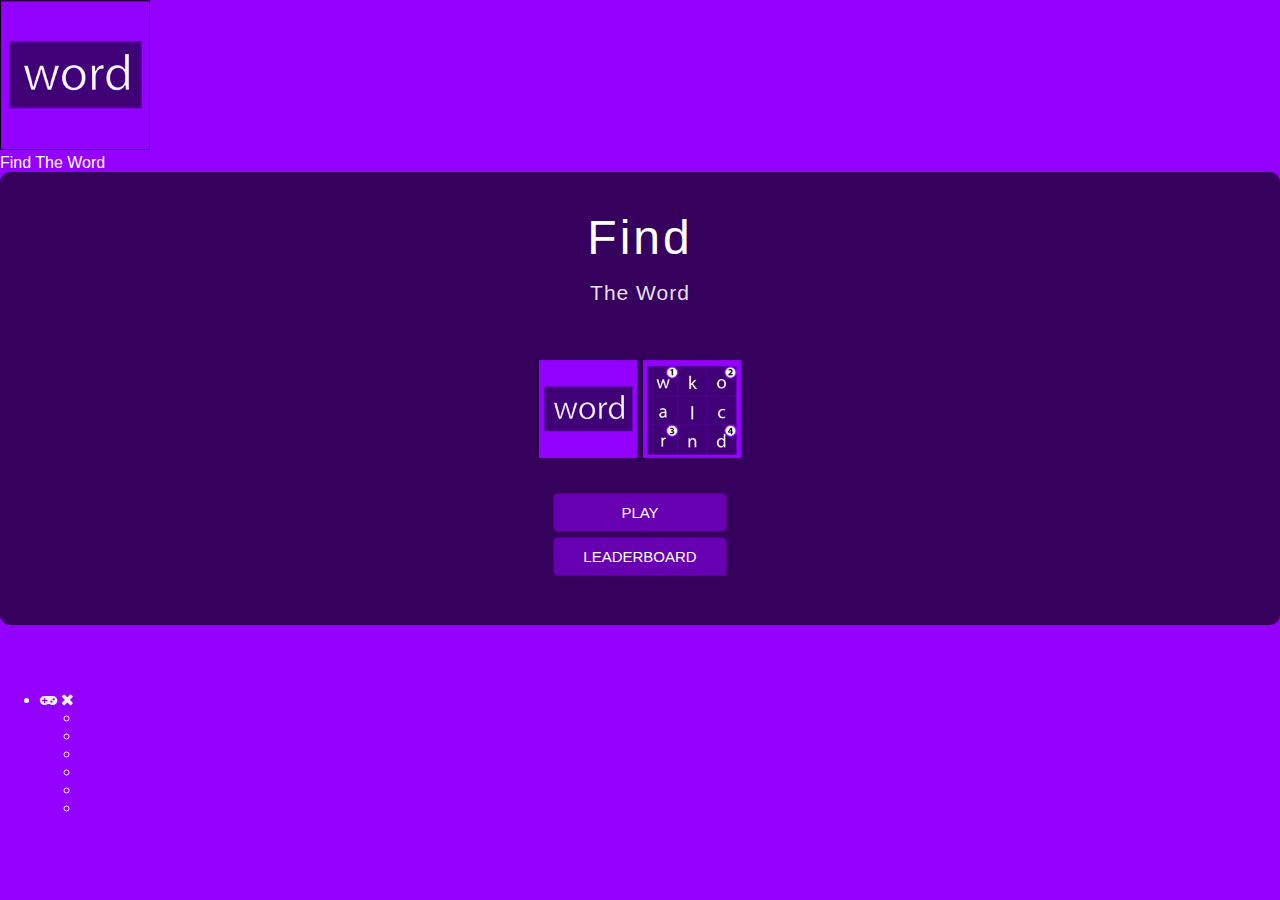
==== commit 97fd6b47: "style fix" ====
--- a/index.html
+++ b/index.html
@@ -18,7 +18,7 @@
     <link rel="shortcut icon" href="favicon.ico">
     <link rel="stylesheet" href="css/app.css">
     <link rel="stylesheet" href="//maxcdn.bootstrapcdn.com/font-awesome/4.3.0/css/font-awesome.min.css"/>
-    <link rel="stylesheet" type="text/css" href="//games/css/ming-games.min.css"/>
+    <link rel="stylesheet" type="text/css" href="http://xming13.github.io/games/css/ming-games.min.css"/>
     <script>
         (function(i,s,o,g,r,a,m){i['GoogleAnalyticsObject']=r;i[r]=i[r]||function(){
             (i[r].q=i[r].q||[]).push(arguments)},i[r].l=1*new Date();a=s.createElement(o),
@@ -39,7 +39,7 @@
   var js, fjs = d.getElementsByTagName(s)[0];
   if (d.getElementById(id)) return;
   js = d.createElement(s); js.id = id;
-  js.src = "//connect.facebook.net/en_US/sdk.js#xfbml=1&version=v2.3&appId=542865139076593";
+  js.src = "//connect.facebook.net/en_US/sdk.js#xfbml=1&version=v2.3";
   fjs.parentNode.insertBefore(js, fjs);
 }(document, 'script', 'facebook-jssdk'));</script>
 
@@ -132,7 +132,8 @@
   </div>
 </div>
 <footer>
-  <div class="fb-like" data-url="http://xming13.github.io/find-the-word" data-action="like" data-show-faces="false" data-share="true"></div>
+  <div class="fb-like" data-url="http://xming13.github.io/find-the-word" data-layout="button_count"
+       data-action="like" data-show-faces="false" data-share="true"></div>
   <div class="overlay"></div>
   <div class="game-list">
     <ul class="mfb-component--br mfb-slidein" data-mfb-toggle="hover" data-mfb-state="closed">
--- a/css/app.css
+++ b/css/app.css
@@ -3,4 +3,4 @@
 Licensed under the MIT license - http://opensource.org/licenses/MIT
 
 Copyright (c) 2015 Daniel Eden
-*/.sweet-alert,.sweet-overlay{position:fixed;display:none}.animated{-webkit-animation-duration:1s;animation-duration:1s;-webkit-animation-fill-mode:both;animation-fill-mode:both}.animated.infinite{-webkit-animation-iteration-count:infinite;animation-iteration-count:infinite}.animated.hinge{-webkit-animation-duration:2s;animation-duration:2s}.animated.bounceIn,.animated.bounceOut,.animated.flipOutX,.animated.flipOutY{-webkit-animation-duration:.75s;animation-duration:.75s}@-webkit-keyframes bounce{0%,100%,20%,53%,80%{-webkit-transition-timing-function:cubic-bezier(.215,.61,.355,1);transition-timing-function:cubic-bezier(.215,.61,.355,1);-webkit-transform:translate3d(0,0,0);transform:translate3d(0,0,0)}40%,43%{-webkit-transition-timing-function:cubic-bezier(.755,.050,.855,.060);transition-timing-function:cubic-bezier(.755,.050,.855,.060);-webkit-transform:translate3d(0,-30px,0);transform:translate3d(0,-30px,0)}70%{-webkit-transition-timing-function:cubic-bezier(.755,.050,.855,.060);transition-timing-function:cubic-bezier(.755,.050,.855,.060);-webkit-transform:translate3d(0,-15px,0);transform:translate3d(0,-15px,0)}90%{-webkit-transform:translate3d(0,-4px,0);transform:translate3d(0,-4px,0)}}@keyframes bounce{0%,100%,20%,53%,80%{-webkit-transition-timing-function:cubic-bezier(.215,.61,.355,1);transition-timing-function:cubic-bezier(.215,.61,.355,1);-webkit-transform:translate3d(0,0,0);transform:translate3d(0,0,0)}40%,43%{-webkit-transition-timing-function:cubic-bezier(.755,.050,.855,.060);transition-timing-function:cubic-bezier(.755,.050,.855,.060);-webkit-transform:translate3d(0,-30px,0);transform:translate3d(0,-30px,0)}70%{-webkit-transition-timing-function:cubic-bezier(.755,.050,.855,.060);transition-timing-function:cubic-bezier(.755,.050,.855,.060);-webkit-transform:translate3d(0,-15px,0);transform:translate3d(0,-15px,0)}90%{-webkit-transform:translate3d(0,-4px,0);transform:translate3d(0,-4px,0)}}.bounce{-webkit-animation-name:bounce;animation-name:bounce;-webkit-transform-origin:center bottom;transform-origin:center bottom}@-webkit-keyframes flash{0%,100%,50%{opacity:1}25%,75%{opacity:0}}@keyframes flash{0%,100%,50%{opacity:1}25%,75%{opacity:0}}.flash{-webkit-animation-name:flash;animation-name:flash}@-webkit-keyframes pulse{0%,100%{-webkit-transform:scale3d(1,1,1);transform:scale3d(1,1,1)}50%{-webkit-transform:scale3d(1.05,1.05,1.05);transform:scale3d(1.05,1.05,1.05)}}@keyframes pulse{0%,100%{-webkit-transform:scale3d(1,1,1);transform:scale3d(1,1,1)}50%{-webkit-transform:scale3d(1.05,1.05,1.05);transform:scale3d(1.05,1.05,1.05)}}.pulse{-webkit-animation-name:pulse;animation-name:pulse}@-webkit-keyframes rubberBand{0%,100%{-webkit-transform:scale3d(1,1,1);transform:scale3d(1,1,1)}30%{-webkit-transform:scale3d(1.25,.75,1);transform:scale3d(1.25,.75,1)}40%{-webkit-transform:scale3d(.75,1.25,1);transform:scale3d(.75,1.25,1)}50%{-webkit-transform:scale3d(1.15,.85,1);transform:scale3d(1.15,.85,1)}65%{-webkit-transform:scale3d(.95,1.05,1);transform:scale3d(.95,1.05,1)}75%{-webkit-transform:scale3d(1.05,.95,1);transform:scale3d(1.05,.95,1)}}@keyframes rubberBand{0%,100%{-webkit-transform:scale3d(1,1,1);transform:scale3d(1,1,1)}30%{-webkit-transform:scale3d(1.25,.75,1);transform:scale3d(1.25,.75,1)}40%{-webkit-transform:scale3d(.75,1.25,1);transform:scale3d(.75,1.25,1)}50%{-webkit-transform:scale3d(1.15,.85,1);transform:scale3d(1.15,.85,1)}65%{-webkit-transform:scale3d(.95,1.05,1);transform:scale3d(.95,1.05,1)}75%{-webkit-transform:scale3d(1.05,.95,1);transform:scale3d(1.05,.95,1)}}.rubberBand{-webkit-animation-name:rubberBand;animation-name:rubberBand}@-webkit-keyframes shake{0%,100%{-webkit-transform:translate3d(0,0,0);transform:translate3d(0,0,0)}10%,30%,50%,70%,90%{-webkit-transform:translate3d(-10px,0,0);transform:translate3d(-10px,0,0)}20%,40%,60%,80%{-webkit-transform:translate3d(10px,0,0);transform:translate3d(10px,0,0)}}@keyframes shake{0%,100%{-webkit-transform:translate3d(0,0,0);transform:translate3d(0,0,0)}10%,30%,50%,70%,90%{-webkit-transform:translate3d(-10px,0,0);transform:translate3d(-10px,0,0)}20%,40%,60%,80%{-webkit-transform:translate3d(10px,0,0);transform:translate3d(10px,0,0)}}.shake{-webkit-animation-name:shake;animation-name:shake}@-webkit-keyframes swing{20%{-webkit-transform:rotate3d(0,0,1,15deg);transform:rotate3d(0,0,1,15deg)}40%{-webkit-transform:rotate3d(0,0,1,-10deg);transform:rotate3d(0,0,1,-10deg)}60%{-webkit-transform:rotate3d(0,0,1,5deg);transform:rotate3d(0,0,1,5deg)}80%{-webkit-transform:rotate3d(0,0,1,-5deg);transform:rotate3d(0,0,1,-5deg)}100%{-webkit-transform:rotate3d(0,0,1,0deg);transform:rotate3d(0,0,1,0deg)}}@keyframes swing{20%{-webkit-transform:rotate3d(0,0,1,15deg);transform:rotate3d(0,0,1,15deg)}40%{-webkit-transform:rotate3d(0,0,1,-10deg);transform:rotate3d(0,0,1,-10deg)}60%{-webkit-transform:rotate3d(0,0,1,5deg);transform:rotate3d(0,0,1,5deg)}80%{-webkit-transform:rotate3d(0,0,1,-5deg);transform:rotate3d(0,0,1,-5deg)}100%{-webkit-transform:rotate3d(0,0,1,0deg);transform:rotate3d(0,0,1,0deg)}}.swing{-webkit-transform-origin:top center;transform-origin:top center;-webkit-animation-name:swing;animation-name:swing}@-webkit-keyframes tada{0%,100%{-webkit-transform:scale3d(1,1,1);transform:scale3d(1,1,1)}10%,20%{-webkit-transform:scale3d(.9,.9,.9)rotate3d(0,0,1,-3deg);transform:scale3d(.9,.9,.9)rotate3d(0,0,1,-3deg)}30%,50%,70%,90%{-webkit-transform:scale3d(1.1,1.1,1.1)rotate3d(0,0,1,3deg);transform:scale3d(1.1,1.1,1.1)rotate3d(0,0,1,3deg)}40%,60%,80%{-webkit-transform:scale3d(1.1,1.1,1.1)rotate3d(0,0,1,-3deg);transform:scale3d(1.1,1.1,1.1)rotate3d(0,0,1,-3deg)}}@keyframes tada{0%,100%{-webkit-transform:scale3d(1,1,1);transform:scale3d(1,1,1)}10%,20%{-webkit-transform:scale3d(.9,.9,.9)rotate3d(0,0,1,-3deg);transform:scale3d(.9,.9,.9)rotate3d(0,0,1,-3deg)}30%,50%,70%,90%{-webkit-transform:scale3d(1.1,1.1,1.1)rotate3d(0,0,1,3deg);transform:scale3d(1.1,1.1,1.1)rotate3d(0,0,1,3deg)}40%,60%,80%{-webkit-transform:scale3d(1.1,1.1,1.1)rotate3d(0,0,1,-3deg);transform:scale3d(1.1,1.1,1.1)rotate3d(0,0,1,-3deg)}}.tada{-webkit-animation-name:tada;animation-name:tada}@-webkit-keyframes wobble{0%,100%{-webkit-transform:none;transform:none}15%{-webkit-transform:translate3d(-25%,0,0)rotate3d(0,0,1,-5deg);transform:translate3d(-25%,0,0)rotate3d(0,0,1,-5deg)}30%{-webkit-transform:translate3d(20%,0,0)rotate3d(0,0,1,3deg);transform:translate3d(20%,0,0)rotate3d(0,0,1,3deg)}45%{-webkit-transform:translate3d(-15%,0,0)rotate3d(0,0,1,-3deg);transform:translate3d(-15%,0,0)rotate3d(0,0,1,-3deg)}60%{-webkit-transform:translate3d(10%,0,0)rotate3d(0,0,1,2deg);transform:translate3d(10%,0,0)rotate3d(0,0,1,2deg)}75%{-webkit-transform:translate3d(-5%,0,0)rotate3d(0,0,1,-1deg);transform:translate3d(-5%,0,0)rotate3d(0,0,1,-1deg)}}@keyframes wobble{0%,100%{-webkit-transform:none;transform:none}15%{-webkit-transform:translate3d(-25%,0,0)rotate3d(0,0,1,-5deg);transform:translate3d(-25%,0,0)rotate3d(0,0,1,-5deg)}30%{-webkit-transform:translate3d(20%,0,0)rotate3d(0,0,1,3deg);transform:translate3d(20%,0,0)rotate3d(0,0,1,3deg)}45%{-webkit-transform:translate3d(-15%,0,0)rotate3d(0,0,1,-3deg);transform:translate3d(-15%,0,0)rotate3d(0,0,1,-3deg)}60%{-webkit-transform:translate3d(10%,0,0)rotate3d(0,0,1,2deg);transform:translate3d(10%,0,0)rotate3d(0,0,1,2deg)}75%{-webkit-transform:translate3d(-5%,0,0)rotate3d(0,0,1,-1deg);transform:translate3d(-5%,0,0)rotate3d(0,0,1,-1deg)}}.wobble{-webkit-animation-name:wobble;animation-name:wobble}@-webkit-keyframes bounceIn{0%,100%,20%,40%,60%,80%{-webkit-transition-timing-function:cubic-bezier(.215,.61,.355,1);transition-timing-function:cubic-bezier(.215,.61,.355,1)}0%{opacity:0;-webkit-transform:scale3d(.3,.3,.3);transform:scale3d(.3,.3,.3)}20%{-webkit-transform:scale3d(1.1,1.1,1.1);transform:scale3d(1.1,1.1,1.1)}40%{-webkit-transform:scale3d(.9,.9,.9);transform:scale3d(.9,.9,.9)}60%{opacity:1;-webkit-transform:scale3d(1.03,1.03,1.03);transform:scale3d(1.03,1.03,1.03)}80%{-webkit-transform:scale3d(.97,.97,.97);transform:scale3d(.97,.97,.97)}100%{opacity:1;-webkit-transform:scale3d(1,1,1);transform:scale3d(1,1,1)}}@keyframes bounceIn{0%,100%,20%,40%,60%,80%{-webkit-transition-timing-function:cubic-bezier(.215,.61,.355,1);transition-timing-function:cubic-bezier(.215,.61,.355,1)}0%{opacity:0;-webkit-transform:scale3d(.3,.3,.3);transform:scale3d(.3,.3,.3)}20%{-webkit-transform:scale3d(1.1,1.1,1.1);transform:scale3d(1.1,1.1,1.1)}40%{-webkit-transform:scale3d(.9,.9,.9);transform:scale3d(.9,.9,.9)}60%{opacity:1;-webkit-transform:scale3d(1.03,1.03,1.03);transform:scale3d(1.03,1.03,1.03)}80%{-webkit-transform:scale3d(.97,.97,.97);transform:scale3d(.97,.97,.97)}100%{opacity:1;-webkit-transform:scale3d(1,1,1);transform:scale3d(1,1,1)}}.bounceIn{-webkit-animation-name:bounceIn;animation-name:bounceIn}@-webkit-keyframes bounceInDown{0%,100%,60%,75%,90%{-webkit-transition-timing-function:cubic-bezier(.215,.61,.355,1);transition-timing-function:cubic-bezier(.215,.61,.355,1)}0%{opacity:0;-webkit-transform:translate3d(0,-3000px,0);transform:translate3d(0,-3000px,0)}60%{opacity:1;-webkit-transform:translate3d(0,25px,0);transform:translate3d(0,25px,0)}75%{-webkit-transform:translate3d(0,-10px,0);transform:translate3d(0,-10px,0)}90%{-webkit-transform:translate3d(0,5px,0);transform:translate3d(0,5px,0)}100%{-webkit-transform:none;transform:none}}@keyframes bounceInDown{0%,100%,60%,75%,90%{-webkit-transition-timing-function:cubic-bezier(.215,.61,.355,1);transition-timing-function:cubic-bezier(.215,.61,.355,1)}0%{opacity:0;-webkit-transform:translate3d(0,-3000px,0);transform:translate3d(0,-3000px,0)}60%{opacity:1;-webkit-transform:translate3d(0,25px,0);transform:translate3d(0,25px,0)}75%{-webkit-transform:translate3d(0,-10px,0);transform:translate3d(0,-10px,0)}90%{-webkit-transform:translate3d(0,5px,0);transform:translate3d(0,5px,0)}100%{-webkit-transform:none;transform:none}}.bounceInDown{-webkit-animation-name:bounceInDown;animation-name:bounceInDown}@-webkit-keyframes bounceInLeft{0%,100%,60%,75%,90%{-webkit-transition-timing-function:cubic-bezier(.215,.61,.355,1);transition-timing-function:cubic-bezier(.215,.61,.355,1)}0%{opacity:0;-webkit-transform:translate3d(-3000px,0,0);transform:translate3d(-3000px,0,0)}60%{opacity:1;-webkit-transform:translate3d(25px,0,0);transform:translate3d(25px,0,0)}75%{-webkit-transform:translate3d(-10px,0,0);transform:translate3d(-10px,0,0)}90%{-webkit-transform:translate3d(5px,0,0);transform:translate3d(5px,0,0)}100%{-webkit-transform:none;transform:none}}@keyframes bounceInLeft{0%,100%,60%,75%,90%{-webkit-transition-timing-function:cubic-bezier(.215,.61,.355,1);transition-timing-function:cubic-bezier(.215,.61,.355,1)}0%{opacity:0;-webkit-transform:translate3d(-3000px,0,0);transform:translate3d(-3000px,0,0)}60%{opacity:1;-webkit-transform:translate3d(25px,0,0);transform:translate3d(25px,0,0)}75%{-webkit-transform:translate3d(-10px,0,0);transform:translate3d(-10px,0,0)}90%{-webkit-transform:translate3d(5px,0,0);transform:translate3d(5px,0,0)}100%{-webkit-transform:none;transform:none}}.bounceInLeft{-webkit-animation-name:bounceInLeft;animation-name:bounceInLeft}@-webkit-keyframes bounceInRight{0%,100%,60%,75%,90%{-webkit-transition-timing-function:cubic-bezier(.215,.61,.355,1);transition-timing-function:cubic-bezier(.215,.61,.355,1)}0%{opacity:0;-webkit-transform:translate3d(3000px,0,0);transform:translate3d(3000px,0,0)}60%{opacity:1;-webkit-transform:translate3d(-25px,0,0);transform:translate3d(-25px,0,0)}75%{-webkit-transform:translate3d(10px,0,0);transform:translate3d(10px,0,0)}90%{-webkit-transform:translate3d(-5px,0,0);transform:translate3d(-5px,0,0)}100%{-webkit-transform:none;transform:none}}@keyframes bounceInRight{0%,100%,60%,75%,90%{-webkit-transition-timing-function:cubic-bezier(.215,.61,.355,1);transition-timing-function:cubic-bezier(.215,.61,.355,1)}0%{opacity:0;-webkit-transform:translate3d(3000px,0,0);transform:translate3d(3000px,0,0)}60%{opacity:1;-webkit-transform:translate3d(-25px,0,0);transform:translate3d(-25px,0,0)}75%{-webkit-transform:translate3d(10px,0,0);transform:translate3d(10px,0,0)}90%{-webkit-transform:translate3d(-5px,0,0);transform:translate3d(-5px,0,0)}100%{-webkit-transform:none;transform:none}}.bounceInRight{-webkit-animation-name:bounceInRight;animation-name:bounceInRight}@-webkit-keyframes bounceInUp{0%,100%,60%,75%,90%{-webkit-transition-timing-function:cubic-bezier(.215,.61,.355,1);transition-timing-function:cubic-bezier(.215,.61,.355,1)}0%{opacity:0;-webkit-transform:translate3d(0,3000px,0);transform:translate3d(0,3000px,0)}60%{opacity:1;-webkit-transform:translate3d(0,-20px,0);transform:translate3d(0,-20px,0)}75%{-webkit-transform:translate3d(0,10px,0);transform:translate3d(0,10px,0)}90%{-webkit-transform:translate3d(0,-5px,0);transform:translate3d(0,-5px,0)}100%{-webkit-transform:translate3d(0,0,0);transform:translate3d(0,0,0)}}@keyframes bounceInUp{0%,100%,60%,75%,90%{-webkit-transition-timing-function:cubic-bezier(.215,.61,.355,1);transition-timing-function:cubic-bezier(.215,.61,.355,1)}0%{opacity:0;-webkit-transform:translate3d(0,3000px,0);transform:translate3d(0,3000px,0)}60%{opacity:1;-webkit-transform:translate3d(0,-20px,0);transform:translate3d(0,-20px,0)}75%{-webkit-transform:translate3d(0,10px,0);transform:translate3d(0,10px,0)}90%{-webkit-transform:translate3d(0,-5px,0);transform:translate3d(0,-5px,0)}100%{-webkit-transform:translate3d(0,0,0);transform:translate3d(0,0,0)}}.bounceInUp{-webkit-animation-name:bounceInUp;animation-name:bounceInUp}@-webkit-keyframes bounceOut{20%{-webkit-transform:scale3d(.9,.9,.9);transform:scale3d(.9,.9,.9)}50%,55%{opacity:1;-webkit-transform:scale3d(1.1,1.1,1.1);transform:scale3d(1.1,1.1,1.1)}100%{opacity:0;-webkit-transform:scale3d(.3,.3,.3);transform:scale3d(.3,.3,.3)}}@keyframes bounceOut{20%{-webkit-transform:scale3d(.9,.9,.9);transform:scale3d(.9,.9,.9)}50%,55%{opacity:1;-webkit-transform:scale3d(1.1,1.1,1.1);transform:scale3d(1.1,1.1,1.1)}100%{opacity:0;-webkit-transform:scale3d(.3,.3,.3);transform:scale3d(.3,.3,.3)}}.bounceOut{-webkit-animation-name:bounceOut;animation-name:bounceOut}@-webkit-keyframes bounceOutDown{20%{-webkit-transform:translate3d(0,10px,0);transform:translate3d(0,10px,0)}40%,45%{opacity:1;-webkit-transform:translate3d(0,-20px,0);transform:translate3d(0,-20px,0)}100%{opacity:0;-webkit-transform:translate3d(0,2000px,0);transform:translate3d(0,2000px,0)}}@keyframes bounceOutDown{20%{-webkit-transform:translate3d(0,10px,0);transform:translate3d(0,10px,0)}40%,45%{opacity:1;-webkit-transform:translate3d(0,-20px,0);transform:translate3d(0,-20px,0)}100%{opacity:0;-webkit-transform:translate3d(0,2000px,0);transform:translate3d(0,2000px,0)}}.bounceOutDown{-webkit-animation-name:bounceOutDown;animation-name:bounceOutDown}@-webkit-keyframes bounceOutLeft{20%{opacity:1;-webkit-transform:translate3d(20px,0,0);transform:translate3d(20px,0,0)}100%{opacity:0;-webkit-transform:translate3d(-2000px,0,0);transform:translate3d(-2000px,0,0)}}@keyframes bounceOutLeft{20%{opacity:1;-webkit-transform:translate3d(20px,0,0);transform:translate3d(20px,0,0)}100%{opacity:0;-webkit-transform:translate3d(-2000px,0,0);transform:translate3d(-2000px,0,0)}}.bounceOutLeft{-webkit-animation-name:bounceOutLeft;animation-name:bounceOutLeft}@-webkit-keyframes bounceOutRight{20%{opacity:1;-webkit-transform:translate3d(-20px,0,0);transform:translate3d(-20px,0,0)}100%{opacity:0;-webkit-transform:translate3d(2000px,0,0);transform:translate3d(2000px,0,0)}}@keyframes bounceOutRight{20%{opacity:1;-webkit-transform:translate3d(-20px,0,0);transform:translate3d(-20px,0,0)}100%{opacity:0;-webkit-transform:translate3d(2000px,0,0);transform:translate3d(2000px,0,0)}}.bounceOutRight{-webkit-animation-name:bounceOutRight;animation-name:bounceOutRight}@-webkit-keyframes bounceOutUp{20%{-webkit-transform:translate3d(0,-10px,0);transform:translate3d(0,-10px,0)}40%,45%{opacity:1;-webkit-transform:translate3d(0,20px,0);transform:translate3d(0,20px,0)}100%{opacity:0;-webkit-transform:translate3d(0,-2000px,0);transform:translate3d(0,-2000px,0)}}@keyframes bounceOutUp{20%{-webkit-transform:translate3d(0,-10px,0);transform:translate3d(0,-10px,0)}40%,45%{opacity:1;-webkit-transform:translate3d(0,20px,0);transform:translate3d(0,20px,0)}100%{opacity:0;-webkit-transform:translate3d(0,-2000px,0);transform:translate3d(0,-2000px,0)}}.bounceOutUp{-webkit-animation-name:bounceOutUp;animation-name:bounceOutUp}@-webkit-keyframes fadeIn{0%{opacity:0}100%{opacity:1}}@keyframes fadeIn{0%{opacity:0}100%{opacity:1}}.fadeIn{-webkit-animation-name:fadeIn;animation-name:fadeIn}@-webkit-keyframes fadeInDown{0%{opacity:0;-webkit-transform:translate3d(0,-100%,0);transform:translate3d(0,-100%,0)}100%{opacity:1;-webkit-transform:none;transform:none}}@keyframes fadeInDown{0%{opacity:0;-webkit-transform:translate3d(0,-100%,0);transform:translate3d(0,-100%,0)}100%{opacity:1;-webkit-transform:none;transform:none}}.fadeInDown{-webkit-animation-name:fadeInDown;animation-name:fadeInDown}@-webkit-keyframes fadeInDownBig{0%{opacity:0;-webkit-transform:translate3d(0,-2000px,0);transform:translate3d(0,-2000px,0)}100%{opacity:1;-webkit-transform:none;transform:none}}@keyframes fadeInDownBig{0%{opacity:0;-webkit-transform:translate3d(0,-2000px,0);transform:translate3d(0,-2000px,0)}100%{opacity:1;-webkit-transform:none;transform:none}}.fadeInDownBig{-webkit-animation-name:fadeInDownBig;animation-name:fadeInDownBig}@-webkit-keyframes fadeInLeft{0%{opacity:0;-webkit-transform:translate3d(-100%,0,0);transform:translate3d(-100%,0,0)}100%{opacity:1;-webkit-transform:none;transform:none}}@keyframes fadeInLeft{0%{opacity:0;-webkit-transform:translate3d(-100%,0,0);transform:translate3d(-100%,0,0)}100%{opacity:1;-webkit-transform:none;transform:none}}.fadeInLeft{-webkit-animation-name:fadeInLeft;animation-name:fadeInLeft}@-webkit-keyframes fadeInLeftBig{0%{opacity:0;-webkit-transform:translate3d(-2000px,0,0);transform:translate3d(-2000px,0,0)}100%{opacity:1;-webkit-transform:none;transform:none}}@keyframes fadeInLeftBig{0%{opacity:0;-webkit-transform:translate3d(-2000px,0,0);transform:translate3d(-2000px,0,0)}100%{opacity:1;-webkit-transform:none;transform:none}}.fadeInLeftBig{-webkit-animation-name:fadeInLeftBig;animation-name:fadeInLeftBig}@-webkit-keyframes fadeInRight{0%{opacity:0;-webkit-transform:translate3d(100%,0,0);transform:translate3d(100%,0,0)}100%{opacity:1;-webkit-transform:none;transform:none}}@keyframes fadeInRight{0%{opacity:0;-webkit-transform:translate3d(100%,0,0);transform:translate3d(100%,0,0)}100%{opacity:1;-webkit-transform:none;transform:none}}.fadeInRight{-webkit-animation-name:fadeInRight;animation-name:fadeInRight}@-webkit-keyframes fadeInRightBig{0%{opacity:0;-webkit-transform:translate3d(2000px,0,0);transform:translate3d(2000px,0,0)}100%{opacity:1;-webkit-transform:none;transform:none}}@keyframes fadeInRightBig{0%{opacity:0;-webkit-transform:translate3d(2000px,0,0);transform:translate3d(2000px,0,0)}100%{opacity:1;-webkit-transform:none;transform:none}}.fadeInRightBig{-webkit-animation-name:fadeInRightBig;animation-name:fadeInRightBig}@-webkit-keyframes fadeInUp{0%{opacity:0;-webkit-transform:translate3d(0,100%,0);transform:translate3d(0,100%,0)}100%{opacity:1;-webkit-transform:none;transform:none}}@keyframes fadeInUp{0%{opacity:0;-webkit-transform:translate3d(0,100%,0);transform:translate3d(0,100%,0)}100%{opacity:1;-webkit-transform:none;transform:none}}.fadeInUp{-webkit-animation-name:fadeInUp;animation-name:fadeInUp}@-webkit-keyframes fadeInUpBig{0%{opacity:0;-webkit-transform:translate3d(0,2000px,0);transform:translate3d(0,2000px,0)}100%{opacity:1;-webkit-transform:none;transform:none}}@keyframes fadeInUpBig{0%{opacity:0;-webkit-transform:translate3d(0,2000px,0);transform:translate3d(0,2000px,0)}100%{opacity:1;-webkit-transform:none;transform:none}}.fadeInUpBig{-webkit-animation-name:fadeInUpBig;animation-name:fadeInUpBig}@-webkit-keyframes fadeOut{0%{opacity:1}100%{opacity:0}}@keyframes fadeOut{0%{opacity:1}100%{opacity:0}}.fadeOut{-webkit-animation-name:fadeOut;animation-name:fadeOut}@-webkit-keyframes fadeOutDown{0%{opacity:1}100%{opacity:0;-webkit-transform:translate3d(0,100%,0);transform:translate3d(0,100%,0)}}@keyframes fadeOutDown{0%{opacity:1}100%{opacity:0;-webkit-transform:translate3d(0,100%,0);transform:translate3d(0,100%,0)}}.fadeOutDown{-webkit-animation-name:fadeOutDown;animation-name:fadeOutDown}@-webkit-keyframes fadeOutDownBig{0%{opacity:1}100%{opacity:0;-webkit-transform:translate3d(0,2000px,0);transform:translate3d(0,2000px,0)}}@keyframes fadeOutDownBig{0%{opacity:1}100%{opacity:0;-webkit-transform:translate3d(0,2000px,0);transform:translate3d(0,2000px,0)}}.fadeOutDownBig{-webkit-animation-name:fadeOutDownBig;animation-name:fadeOutDownBig}@-webkit-keyframes fadeOutLeft{0%{opacity:1}100%{opacity:0;-webkit-transform:translate3d(-100%,0,0);transform:translate3d(-100%,0,0)}}@keyframes fadeOutLeft{0%{opacity:1}100%{opacity:0;-webkit-transform:translate3d(-100%,0,0);transform:translate3d(-100%,0,0)}}.fadeOutLeft{-webkit-animation-name:fadeOutLeft;animation-name:fadeOutLeft}@-webkit-keyframes fadeOutLeftBig{0%{opacity:1}100%{opacity:0;-webkit-transform:translate3d(-2000px,0,0);transform:translate3d(-2000px,0,0)}}@keyframes fadeOutLeftBig{0%{opacity:1}100%{opacity:0;-webkit-transform:translate3d(-2000px,0,0);transform:translate3d(-2000px,0,0)}}.fadeOutLeftBig{-webkit-animation-name:fadeOutLeftBig;animation-name:fadeOutLeftBig}@-webkit-keyframes fadeOutRight{0%{opacity:1}100%{opacity:0;-webkit-transform:translate3d(100%,0,0);transform:translate3d(100%,0,0)}}@keyframes fadeOutRight{0%{opacity:1}100%{opacity:0;-webkit-transform:translate3d(100%,0,0);transform:translate3d(100%,0,0)}}.fadeOutRight{-webkit-animation-name:fadeOutRight;animation-name:fadeOutRight}@-webkit-keyframes fadeOutRightBig{0%{opacity:1}100%{opacity:0;-webkit-transform:translate3d(2000px,0,0);transform:translate3d(2000px,0,0)}}@keyframes fadeOutRightBig{0%{opacity:1}100%{opacity:0;-webkit-transform:translate3d(2000px,0,0);transform:translate3d(2000px,0,0)}}.fadeOutRightBig{-webkit-animation-name:fadeOutRightBig;animation-name:fadeOutRightBig}@-webkit-keyframes fadeOutUp{0%{opacity:1}100%{opacity:0;-webkit-transform:translate3d(0,-100%,0);transform:translate3d(0,-100%,0)}}@keyframes fadeOutUp{0%{opacity:1}100%{opacity:0;-webkit-transform:translate3d(0,-100%,0);transform:translate3d(0,-100%,0)}}.fadeOutUp{-webkit-animation-name:fadeOutUp;animation-name:fadeOutUp}@-webkit-keyframes fadeOutUpBig{0%{opacity:1}100%{opacity:0;-webkit-transform:translate3d(0,-2000px,0);transform:translate3d(0,-2000px,0)}}@keyframes fadeOutUpBig{0%{opacity:1}100%{opacity:0;-webkit-transform:translate3d(0,-2000px,0);transform:translate3d(0,-2000px,0)}}.fadeOutUpBig{-webkit-animation-name:fadeOutUpBig;animation-name:fadeOutUpBig}@-webkit-keyframes flip{0%{-webkit-transform:perspective(400px)rotate3d(0,1,0,-360deg);transform:perspective(400px)rotate3d(0,1,0,-360deg);-webkit-animation-timing-function:ease-out;animation-timing-function:ease-out}40%{-webkit-transform:perspective(400px)translate3d(0,0,150px)rotate3d(0,1,0,-190deg);transform:perspective(400px)translate3d(0,0,150px)rotate3d(0,1,0,-190deg);-webkit-animation-timing-function:ease-out;animation-timing-function:ease-out}50%{-webkit-transform:perspective(400px)translate3d(0,0,150px)rotate3d(0,1,0,-170deg);transform:perspective(400px)translate3d(0,0,150px)rotate3d(0,1,0,-170deg);-webkit-animation-timing-function:ease-in;animation-timing-function:ease-in}80%{-webkit-transform:perspective(400px)scale3d(.95,.95,.95);transform:perspective(400px)scale3d(.95,.95,.95);-webkit-animation-timing-function:ease-in;animation-timing-function:ease-in}100%{-webkit-transform:perspective(400px);transform:perspective(400px);-webkit-animation-timing-function:ease-in;animation-timing-function:ease-in}}@keyframes flip{0%{-webkit-transform:perspective(400px)rotate3d(0,1,0,-360deg);transform:perspective(400px)rotate3d(0,1,0,-360deg);-webkit-animation-timing-function:ease-out;animation-timing-function:ease-out}40%{-webkit-transform:perspective(400px)translate3d(0,0,150px)rotate3d(0,1,0,-190deg);transform:perspective(400px)translate3d(0,0,150px)rotate3d(0,1,0,-190deg);-webkit-animation-timing-function:ease-out;animation-timing-function:ease-out}50%{-webkit-transform:perspective(400px)translate3d(0,0,150px)rotate3d(0,1,0,-170deg);transform:perspective(400px)translate3d(0,0,150px)rotate3d(0,1,0,-170deg);-webkit-animation-timing-function:ease-in;animation-timing-function:ease-in}80%{-webkit-transform:perspective(400px)scale3d(.95,.95,.95);transform:perspective(400px)scale3d(.95,.95,.95);-webkit-animation-timing-function:ease-in;animation-timing-function:ease-in}100%{-webkit-transform:perspective(400px);transform:perspective(400px);-webkit-animation-timing-function:ease-in;animation-timing-function:ease-in}}.animated.flip{-webkit-backface-visibility:visible;backface-visibility:visible;-webkit-animation-name:flip;animation-name:flip}.flipInX,.flipInY,.flipOutX,.flipOutY{backface-visibility:visible!important;-webkit-backface-visibility:visible!important}@-webkit-keyframes flipInX{0%{-webkit-transform:perspective(400px)rotate3d(1,0,0,90deg);transform:perspective(400px)rotate3d(1,0,0,90deg);-webkit-transition-timing-function:ease-in;transition-timing-function:ease-in;opacity:0}40%{-webkit-transform:perspective(400px)rotate3d(1,0,0,-20deg);transform:perspective(400px)rotate3d(1,0,0,-20deg);-webkit-transition-timing-function:ease-in;transition-timing-function:ease-in}60%{-webkit-transform:perspective(400px)rotate3d(1,0,0,10deg);transform:perspective(400px)rotate3d(1,0,0,10deg);opacity:1}80%{-webkit-transform:perspective(400px)rotate3d(1,0,0,-5deg);transform:perspective(400px)rotate3d(1,0,0,-5deg)}100%{-webkit-transform:perspective(400px);transform:perspective(400px)}}@keyframes flipInX{0%{-webkit-transform:perspective(400px)rotate3d(1,0,0,90deg);transform:perspective(400px)rotate3d(1,0,0,90deg);-webkit-transition-timing-function:ease-in;transition-timing-function:ease-in;opacity:0}40%{-webkit-transform:perspective(400px)rotate3d(1,0,0,-20deg);transform:perspective(400px)rotate3d(1,0,0,-20deg);-webkit-transition-timing-function:ease-in;transition-timing-function:ease-in}60%{-webkit-transform:perspective(400px)rotate3d(1,0,0,10deg);transform:perspective(400px)rotate3d(1,0,0,10deg);opacity:1}80%{-webkit-transform:perspective(400px)rotate3d(1,0,0,-5deg);transform:perspective(400px)rotate3d(1,0,0,-5deg)}100%{-webkit-transform:perspective(400px);transform:perspective(400px)}}.flipInX{-webkit-animation-name:flipInX;animation-name:flipInX}@-webkit-keyframes flipInY{0%{-webkit-transform:perspective(400px)rotate3d(0,1,0,90deg);transform:perspective(400px)rotate3d(0,1,0,90deg);-webkit-transition-timing-function:ease-in;transition-timing-function:ease-in;opacity:0}40%{-webkit-transform:perspective(400px)rotate3d(0,1,0,-20deg);transform:perspective(400px)rotate3d(0,1,0,-20deg);-webkit-transition-timing-function:ease-in;transition-timing-function:ease-in}60%{-webkit-transform:perspective(400px)rotate3d(0,1,0,10deg);transform:perspective(400px)rotate3d(0,1,0,10deg);opacity:1}80%{-webkit-transform:perspective(400px)rotate3d(0,1,0,-5deg);transform:perspective(400px)rotate3d(0,1,0,-5deg)}100%{-webkit-transform:perspective(400px);transform:perspective(400px)}}@keyframes flipInY{0%{-webkit-transform:perspective(400px)rotate3d(0,1,0,90deg);transform:perspective(400px)rotate3d(0,1,0,90deg);-webkit-transition-timing-function:ease-in;transition-timing-function:ease-in;opacity:0}40%{-webkit-transform:perspective(400px)rotate3d(0,1,0,-20deg);transform:perspective(400px)rotate3d(0,1,0,-20deg);-webkit-transition-timing-function:ease-in;transition-timing-function:ease-in}60%{-webkit-transform:perspective(400px)rotate3d(0,1,0,10deg);transform:perspective(400px)rotate3d(0,1,0,10deg);opacity:1}80%{-webkit-transform:perspective(400px)rotate3d(0,1,0,-5deg);transform:perspective(400px)rotate3d(0,1,0,-5deg)}100%{-webkit-transform:perspective(400px);transform:perspective(400px)}}.flipInY{-webkit-animation-name:flipInY;animation-name:flipInY}@-webkit-keyframes flipOutX{0%{-webkit-transform:perspective(400px);transform:perspective(400px)}30%{-webkit-transform:perspective(400px)rotate3d(1,0,0,-20deg);transform:perspective(400px)rotate3d(1,0,0,-20deg);opacity:1}100%{-webkit-transform:perspective(400px)rotate3d(1,0,0,90deg);transform:perspective(400px)rotate3d(1,0,0,90deg);opacity:0}}@keyframes flipOutX{0%{-webkit-transform:perspective(400px);transform:perspective(400px)}30%{-webkit-transform:perspective(400px)rotate3d(1,0,0,-20deg);transform:perspective(400px)rotate3d(1,0,0,-20deg);opacity:1}100%{-webkit-transform:perspective(400px)rotate3d(1,0,0,90deg);transform:perspective(400px)rotate3d(1,0,0,90deg);opacity:0}}.flipOutX{-webkit-animation-name:flipOutX;animation-name:flipOutX}@-webkit-keyframes flipOutY{0%{-webkit-transform:perspective(400px);transform:perspective(400px)}30%{-webkit-transform:perspective(400px)rotate3d(0,1,0,-15deg);transform:perspective(400px)rotate3d(0,1,0,-15deg);opacity:1}100%{-webkit-transform:perspective(400px)rotate3d(0,1,0,90deg);transform:perspective(400px)rotate3d(0,1,0,90deg);opacity:0}}@keyframes flipOutY{0%{-webkit-transform:perspective(400px);transform:perspective(400px)}30%{-webkit-transform:perspective(400px)rotate3d(0,1,0,-15deg);transform:perspective(400px)rotate3d(0,1,0,-15deg);opacity:1}100%{-webkit-transform:perspective(400px)rotate3d(0,1,0,90deg);transform:perspective(400px)rotate3d(0,1,0,90deg);opacity:0}}.flipOutY{-webkit-animation-name:flipOutY;animation-name:flipOutY}@-webkit-keyframes lightSpeedIn{0%{-webkit-transform:translate3d(100%,0,0)skewX(-30deg);transform:translate3d(100%,0,0)skewX(-30deg);opacity:0}60%{-webkit-transform:skewX(20deg);transform:skewX(20deg);opacity:1}80%{-webkit-transform:skewX(-5deg);transform:skewX(-5deg);opacity:1}100%{-webkit-transform:none;transform:none;opacity:1}}@keyframes lightSpeedIn{0%{-webkit-transform:translate3d(100%,0,0)skewX(-30deg);transform:translate3d(100%,0,0)skewX(-30deg);opacity:0}60%{-webkit-transform:skewX(20deg);transform:skewX(20deg);opacity:1}80%{-webkit-transform:skewX(-5deg);transform:skewX(-5deg);opacity:1}100%{-webkit-transform:none;transform:none;opacity:1}}.lightSpeedIn{-webkit-animation-name:lightSpeedIn;animation-name:lightSpeedIn;-webkit-animation-timing-function:ease-out;animation-timing-function:ease-out}@-webkit-keyframes lightSpeedOut{0%{opacity:1}100%{-webkit-transform:translate3d(100%,0,0)skewX(30deg);transform:translate3d(100%,0,0)skewX(30deg);opacity:0}}@keyframes lightSpeedOut{0%{opacity:1}100%{-webkit-transform:translate3d(100%,0,0)skewX(30deg);transform:translate3d(100%,0,0)skewX(30deg);opacity:0}}.lightSpeedOut{-webkit-animation-name:lightSpeedOut;animation-name:lightSpeedOut;-webkit-animation-timing-function:ease-in;animation-timing-function:ease-in}@-webkit-keyframes rotateIn{0%{-webkit-transform-origin:center;transform-origin:center;-webkit-transform:rotate3d(0,0,1,-200deg);transform:rotate3d(0,0,1,-200deg);opacity:0}100%{-webkit-transform-origin:center;transform-origin:center;-webkit-transform:none;transform:none;opacity:1}}@keyframes rotateIn{0%{-webkit-transform-origin:center;transform-origin:center;-webkit-transform:rotate3d(0,0,1,-200deg);transform:rotate3d(0,0,1,-200deg);opacity:0}100%{-webkit-transform-origin:center;transform-origin:center;-webkit-transform:none;transform:none;opacity:1}}.rotateIn{-webkit-animation-name:rotateIn;animation-name:rotateIn}@-webkit-keyframes rotateInDownLeft{0%{-webkit-transform-origin:left bottom;transform-origin:left bottom;-webkit-transform:rotate3d(0,0,1,-45deg);transform:rotate3d(0,0,1,-45deg);opacity:0}100%{-webkit-transform-origin:left bottom;transform-origin:left bottom;-webkit-transform:none;transform:none;opacity:1}}@keyframes rotateInDownLeft{0%{-webkit-transform-origin:left bottom;transform-origin:left bottom;-webkit-transform:rotate3d(0,0,1,-45deg);transform:rotate3d(0,0,1,-45deg);opacity:0}100%{-webkit-transform-origin:left bottom;transform-origin:left bottom;-webkit-transform:none;transform:none;opacity:1}}.rotateInDownLeft{-webkit-animation-name:rotateInDownLeft;animation-name:rotateInDownLeft}@-webkit-keyframes rotateInDownRight{0%{-webkit-transform-origin:right bottom;transform-origin:right bottom;-webkit-transform:rotate3d(0,0,1,45deg);transform:rotate3d(0,0,1,45deg);opacity:0}100%{-webkit-transform-origin:right bottom;transform-origin:right bottom;-webkit-transform:none;transform:none;opacity:1}}@keyframes rotateInDownRight{0%{-webkit-transform-origin:right bottom;transform-origin:right bottom;-webkit-transform:rotate3d(0,0,1,45deg);transform:rotate3d(0,0,1,45deg);opacity:0}100%{-webkit-transform-origin:right bottom;transform-origin:right bottom;-webkit-transform:none;transform:none;opacity:1}}.rotateInDownRight{-webkit-animation-name:rotateInDownRight;animation-name:rotateInDownRight}@-webkit-keyframes rotateInUpLeft{0%{-webkit-transform-origin:left bottom;transform-origin:left bottom;-webkit-transform:rotate3d(0,0,1,45deg);transform:rotate3d(0,0,1,45deg);opacity:0}100%{-webkit-transform-origin:left bottom;transform-origin:left bottom;-webkit-transform:none;transform:none;opacity:1}}@keyframes rotateInUpLeft{0%{-webkit-transform-origin:left bottom;transform-origin:left bottom;-webkit-transform:rotate3d(0,0,1,45deg);transform:rotate3d(0,0,1,45deg);opacity:0}100%{-webkit-transform-origin:left bottom;transform-origin:left bottom;-webkit-transform:none;transform:none;opacity:1}}.rotateInUpLeft{-webkit-animation-name:rotateInUpLeft;animation-name:rotateInUpLeft}@-webkit-keyframes rotateInUpRight{0%{-webkit-transform-origin:right bottom;transform-origin:right bottom;-webkit-transform:rotate3d(0,0,1,-90deg);transform:rotate3d(0,0,1,-90deg);opacity:0}100%{-webkit-transform-origin:right bottom;transform-origin:right bottom;-webkit-transform:none;transform:none;opacity:1}}@keyframes rotateInUpRight{0%{-webkit-transform-origin:right bottom;transform-origin:right bottom;-webkit-transform:rotate3d(0,0,1,-90deg);transform:rotate3d(0,0,1,-90deg);opacity:0}100%{-webkit-transform-origin:right bottom;transform-origin:right bottom;-webkit-transform:none;transform:none;opacity:1}}.rotateInUpRight{-webkit-animation-name:rotateInUpRight;animation-name:rotateInUpRight}@-webkit-keyframes rotateOut{0%{-webkit-transform-origin:center;transform-origin:center;opacity:1}100%{-webkit-transform-origin:center;transform-origin:center;-webkit-transform:rotate3d(0,0,1,200deg);transform:rotate3d(0,0,1,200deg);opacity:0}}@keyframes rotateOut{0%{-webkit-transform-origin:center;transform-origin:center;opacity:1}100%{-webkit-transform-origin:center;transform-origin:center;-webkit-transform:rotate3d(0,0,1,200deg);transform:rotate3d(0,0,1,200deg);opacity:0}}.rotateOut{-webkit-animation-name:rotateOut;animation-name:rotateOut}@-webkit-keyframes rotateOutDownLeft{0%{-webkit-transform-origin:left bottom;transform-origin:left bottom;opacity:1}100%{-webkit-transform-origin:left bottom;transform-origin:left bottom;-webkit-transform:rotate3d(0,0,1,45deg);transform:rotate3d(0,0,1,45deg);opacity:0}}@keyframes rotateOutDownLeft{0%{-webkit-transform-origin:left bottom;transform-origin:left bottom;opacity:1}100%{-webkit-transform-origin:left bottom;transform-origin:left bottom;-webkit-transform:rotate3d(0,0,1,45deg);transform:rotate3d(0,0,1,45deg);opacity:0}}.rotateOutDownLeft{-webkit-animation-name:rotateOutDownLeft;animation-name:rotateOutDownLeft}@-webkit-keyframes rotateOutDownRight{0%{-webkit-transform-origin:right bottom;transform-origin:right bottom;opacity:1}100%{-webkit-transform-origin:right bottom;transform-origin:right bottom;-webkit-transform:rotate3d(0,0,1,-45deg);transform:rotate3d(0,0,1,-45deg);opacity:0}}@keyframes rotateOutDownRight{0%{-webkit-transform-origin:right bottom;transform-origin:right bottom;opacity:1}100%{-webkit-transform-origin:right bottom;transform-origin:right bottom;-webkit-transform:rotate3d(0,0,1,-45deg);transform:rotate3d(0,0,1,-45deg);opacity:0}}.rotateOutDownRight{-webkit-animation-name:rotateOutDownRight;animation-name:rotateOutDownRight}@-webkit-keyframes rotateOutUpLeft{0%{-webkit-transform-origin:left bottom;transform-origin:left bottom;opacity:1}100%{-webkit-transform-origin:left bottom;transform-origin:left bottom;-webkit-transform:rotate3d(0,0,1,-45deg);transform:rotate3d(0,0,1,-45deg);opacity:0}}@keyframes rotateOutUpLeft{0%{-webkit-transform-origin:left bottom;transform-origin:left bottom;opacity:1}100%{-webkit-transform-origin:left bottom;transform-origin:left bottom;-webkit-transform:rotate3d(0,0,1,-45deg);transform:rotate3d(0,0,1,-45deg);opacity:0}}.rotateOutUpLeft{-webkit-animation-name:rotateOutUpLeft;animation-name:rotateOutUpLeft}@-webkit-keyframes rotateOutUpRight{0%{-webkit-transform-origin:right bottom;transform-origin:right bottom;opacity:1}100%{-webkit-transform-origin:right bottom;transform-origin:right bottom;-webkit-transform:rotate3d(0,0,1,90deg);transform:rotate3d(0,0,1,90deg);opacity:0}}@keyframes rotateOutUpRight{0%{-webkit-transform-origin:right bottom;transform-origin:right bottom;opacity:1}100%{-webkit-transform-origin:right bottom;transform-origin:right bottom;-webkit-transform:rotate3d(0,0,1,90deg);transform:rotate3d(0,0,1,90deg);opacity:0}}.rotateOutUpRight{-webkit-animation-name:rotateOutUpRight;animation-name:rotateOutUpRight}@-webkit-keyframes hinge{0%{-webkit-transform-origin:top left;transform-origin:top left;-webkit-animation-timing-function:ease-in-out;animation-timing-function:ease-in-out}20%,60%{-webkit-transform:rotate3d(0,0,1,80deg);transform:rotate3d(0,0,1,80deg);-webkit-transform-origin:top left;transform-origin:top left;-webkit-animation-timing-function:ease-in-out;animation-timing-function:ease-in-out}40%,80%{-webkit-transform:rotate3d(0,0,1,60deg);transform:rotate3d(0,0,1,60deg);-webkit-transform-origin:top left;transform-origin:top left;-webkit-animation-timing-function:ease-in-out;animation-timing-function:ease-in-out;opacity:1}100%{-webkit-transform:translate3d(0,700px,0);transform:translate3d(0,700px,0);opacity:0}}@keyframes hinge{0%{-webkit-transform-origin:top left;transform-origin:top left;-webkit-animation-timing-function:ease-in-out;animation-timing-function:ease-in-out}20%,60%{-webkit-transform:rotate3d(0,0,1,80deg);transform:rotate3d(0,0,1,80deg);-webkit-transform-origin:top left;transform-origin:top left;-webkit-animation-timing-function:ease-in-out;animation-timing-function:ease-in-out}40%,80%{-webkit-transform:rotate3d(0,0,1,60deg);transform:rotate3d(0,0,1,60deg);-webkit-transform-origin:top left;transform-origin:top left;-webkit-animation-timing-function:ease-in-out;animation-timing-function:ease-in-out;opacity:1}100%{-webkit-transform:translate3d(0,700px,0);transform:translate3d(0,700px,0);opacity:0}}.hinge{-webkit-animation-name:hinge;animation-name:hinge}@-webkit-keyframes rollIn{0%{opacity:0;-webkit-transform:translate3d(-100%,0,0)rotate3d(0,0,1,-120deg);transform:translate3d(-100%,0,0)rotate3d(0,0,1,-120deg)}100%{opacity:1;-webkit-transform:none;transform:none}}@keyframes rollIn{0%{opacity:0;-webkit-transform:translate3d(-100%,0,0)rotate3d(0,0,1,-120deg);transform:translate3d(-100%,0,0)rotate3d(0,0,1,-120deg)}100%{opacity:1;-webkit-transform:none;transform:none}}.rollIn{-webkit-animation-name:rollIn;animation-name:rollIn}@-webkit-keyframes rollOut{0%{opacity:1}100%{opacity:0;-webkit-transform:translate3d(100%,0,0)rotate3d(0,0,1,120deg);transform:translate3d(100%,0,0)rotate3d(0,0,1,120deg)}}@keyframes rollOut{0%{opacity:1}100%{opacity:0;-webkit-transform:translate3d(100%,0,0)rotate3d(0,0,1,120deg);transform:translate3d(100%,0,0)rotate3d(0,0,1,120deg)}}.rollOut{-webkit-animation-name:rollOut;animation-name:rollOut}@-webkit-keyframes zoomIn{0%{opacity:0;-webkit-transform:scale3d(.3,.3,.3);transform:scale3d(.3,.3,.3)}50%{opacity:1}}@keyframes zoomIn{0%{opacity:0;-webkit-transform:scale3d(.3,.3,.3);transform:scale3d(.3,.3,.3)}50%{opacity:1}}.zoomIn{-webkit-animation-name:zoomIn;animation-name:zoomIn}@-webkit-keyframes zoomInDown{0%{opacity:0;-webkit-transform:scale3d(.1,.1,.1)translate3d(0,-1000px,0);transform:scale3d(.1,.1,.1)translate3d(0,-1000px,0);-webkit-animation-timing-function:cubic-bezier(.55,.055,.675,.19);animation-timing-function:cubic-bezier(.55,.055,.675,.19)}60%{opacity:1;-webkit-transform:scale3d(.475,.475,.475)translate3d(0,60px,0);transform:scale3d(.475,.475,.475)translate3d(0,60px,0);-webkit-animation-timing-function:cubic-bezier(.175,.885,.32,1);animation-timing-function:cubic-bezier(.175,.885,.32,1)}}@keyframes zoomInDown{0%{opacity:0;-webkit-transform:scale3d(.1,.1,.1)translate3d(0,-1000px,0);transform:scale3d(.1,.1,.1)translate3d(0,-1000px,0);-webkit-animation-timing-function:cubic-bezier(.55,.055,.675,.19);animation-timing-function:cubic-bezier(.55,.055,.675,.19)}60%{opacity:1;-webkit-transform:scale3d(.475,.475,.475)translate3d(0,60px,0);transform:scale3d(.475,.475,.475)translate3d(0,60px,0);-webkit-animation-timing-function:cubic-bezier(.175,.885,.32,1);animation-timing-function:cubic-bezier(.175,.885,.32,1)}}.zoomInDown{-webkit-animation-name:zoomInDown;animation-name:zoomInDown}@-webkit-keyframes zoomInLeft{0%{opacity:0;-webkit-transform:scale3d(.1,.1,.1)translate3d(-1000px,0,0);transform:scale3d(.1,.1,.1)translate3d(-1000px,0,0);-webkit-animation-timing-function:cubic-bezier(.55,.055,.675,.19);animation-timing-function:cubic-bezier(.55,.055,.675,.19)}60%{opacity:1;-webkit-transform:scale3d(.475,.475,.475)translate3d(10px,0,0);transform:scale3d(.475,.475,.475)translate3d(10px,0,0);-webkit-animation-timing-function:cubic-bezier(.175,.885,.32,1);animation-timing-function:cubic-bezier(.175,.885,.32,1)}}@keyframes zoomInLeft{0%{opacity:0;-webkit-transform:scale3d(.1,.1,.1)translate3d(-1000px,0,0);transform:scale3d(.1,.1,.1)translate3d(-1000px,0,0);-webkit-animation-timing-function:cubic-bezier(.55,.055,.675,.19);animation-timing-function:cubic-bezier(.55,.055,.675,.19)}60%{opacity:1;-webkit-transform:scale3d(.475,.475,.475)translate3d(10px,0,0);transform:scale3d(.475,.475,.475)translate3d(10px,0,0);-webkit-animation-timing-function:cubic-bezier(.175,.885,.32,1);animation-timing-function:cubic-bezier(.175,.885,.32,1)}}.zoomInLeft{-webkit-animation-name:zoomInLeft;animation-name:zoomInLeft}@-webkit-keyframes zoomInRight{0%{opacity:0;-webkit-transform:scale3d(.1,.1,.1)translate3d(1000px,0,0);transform:scale3d(.1,.1,.1)translate3d(1000px,0,0);-webkit-animation-timing-function:cubic-bezier(.55,.055,.675,.19);animation-timing-function:cubic-bezier(.55,.055,.675,.19)}60%{opacity:1;-webkit-transform:scale3d(.475,.475,.475)translate3d(-10px,0,0);transform:scale3d(.475,.475,.475)translate3d(-10px,0,0);-webkit-animation-timing-function:cubic-bezier(.175,.885,.32,1);animation-timing-function:cubic-bezier(.175,.885,.32,1)}}@keyframes zoomInRight{0%{opacity:0;-webkit-transform:scale3d(.1,.1,.1)translate3d(1000px,0,0);transform:scale3d(.1,.1,.1)translate3d(1000px,0,0);-webkit-animation-timing-function:cubic-bezier(.55,.055,.675,.19);animation-timing-function:cubic-bezier(.55,.055,.675,.19)}60%{opacity:1;-webkit-transform:scale3d(.475,.475,.475)translate3d(-10px,0,0);transform:scale3d(.475,.475,.475)translate3d(-10px,0,0);-webkit-animation-timing-function:cubic-bezier(.175,.885,.32,1);animation-timing-function:cubic-bezier(.175,.885,.32,1)}}.zoomInRight{-webkit-animation-name:zoomInRight;animation-name:zoomInRight}@-webkit-keyframes zoomInUp{0%{opacity:0;-webkit-transform:scale3d(.1,.1,.1)translate3d(0,1000px,0);transform:scale3d(.1,.1,.1)translate3d(0,1000px,0);-webkit-animation-timing-function:cubic-bezier(.55,.055,.675,.19);animation-timing-function:cubic-bezier(.55,.055,.675,.19)}60%{opacity:1;-webkit-transform:scale3d(.475,.475,.475)translate3d(0,-60px,0);transform:scale3d(.475,.475,.475)translate3d(0,-60px,0);-webkit-animation-timing-function:cubic-bezier(.175,.885,.32,1);animation-timing-function:cubic-bezier(.175,.885,.32,1)}}@keyframes zoomInUp{0%{opacity:0;-webkit-transform:scale3d(.1,.1,.1)translate3d(0,1000px,0);transform:scale3d(.1,.1,.1)translate3d(0,1000px,0);-webkit-animation-timing-function:cubic-bezier(.55,.055,.675,.19);animation-timing-function:cubic-bezier(.55,.055,.675,.19)}60%{opacity:1;-webkit-transform:scale3d(.475,.475,.475)translate3d(0,-60px,0);transform:scale3d(.475,.475,.475)translate3d(0,-60px,0);-webkit-animation-timing-function:cubic-bezier(.175,.885,.32,1);animation-timing-function:cubic-bezier(.175,.885,.32,1)}}.zoomInUp{-webkit-animation-name:zoomInUp;animation-name:zoomInUp}@-webkit-keyframes zoomOut{0%{opacity:1}50%{opacity:0;-webkit-transform:scale3d(.3,.3,.3);transform:scale3d(.3,.3,.3)}100%{opacity:0}}@keyframes zoomOut{0%{opacity:1}50%{opacity:0;-webkit-transform:scale3d(.3,.3,.3);transform:scale3d(.3,.3,.3)}100%{opacity:0}}.zoomOut{-webkit-animation-name:zoomOut;animation-name:zoomOut}@-webkit-keyframes zoomOutDown{40%{opacity:1;-webkit-transform:scale3d(.475,.475,.475)translate3d(0,-60px,0);transform:scale3d(.475,.475,.475)translate3d(0,-60px,0);-webkit-animation-timing-function:cubic-bezier(.55,.055,.675,.19);animation-timing-function:cubic-bezier(.55,.055,.675,.19)}100%{opacity:0;-webkit-transform:scale3d(.1,.1,.1)translate3d(0,2000px,0);transform:scale3d(.1,.1,.1)translate3d(0,2000px,0);-webkit-transform-origin:center bottom;transform-origin:center bottom;-webkit-animation-timing-function:cubic-bezier(.175,.885,.32,1);animation-timing-function:cubic-bezier(.175,.885,.32,1)}}@keyframes zoomOutDown{40%{opacity:1;-webkit-transform:scale3d(.475,.475,.475)translate3d(0,-60px,0);transform:scale3d(.475,.475,.475)translate3d(0,-60px,0);-webkit-animation-timing-function:cubic-bezier(.55,.055,.675,.19);animation-timing-function:cubic-bezier(.55,.055,.675,.19)}100%{opacity:0;-webkit-transform:scale3d(.1,.1,.1)translate3d(0,2000px,0);transform:scale3d(.1,.1,.1)translate3d(0,2000px,0);-webkit-transform-origin:center bottom;transform-origin:center bottom;-webkit-animation-timing-function:cubic-bezier(.175,.885,.32,1);animation-timing-function:cubic-bezier(.175,.885,.32,1)}}.zoomOutDown{-webkit-animation-name:zoomOutDown;animation-name:zoomOutDown}@-webkit-keyframes zoomOutLeft{40%{opacity:1;-webkit-transform:scale3d(.475,.475,.475)translate3d(42px,0,0);transform:scale3d(.475,.475,.475)translate3d(42px,0,0)}100%{opacity:0;-webkit-transform:scale(.1)translate3d(-2000px,0,0);transform:scale(.1)translate3d(-2000px,0,0);-webkit-transform-origin:left center;transform-origin:left center}}@keyframes zoomOutLeft{40%{opacity:1;-webkit-transform:scale3d(.475,.475,.475)translate3d(42px,0,0);transform:scale3d(.475,.475,.475)translate3d(42px,0,0)}100%{opacity:0;-webkit-transform:scale(.1)translate3d(-2000px,0,0);transform:scale(.1)translate3d(-2000px,0,0);-webkit-transform-origin:left center;transform-origin:left center}}.zoomOutLeft{-webkit-animation-name:zoomOutLeft;animation-name:zoomOutLeft}@-webkit-keyframes zoomOutRight{40%{opacity:1;-webkit-transform:scale3d(.475,.475,.475)translate3d(-42px,0,0);transform:scale3d(.475,.475,.475)translate3d(-42px,0,0)}100%{opacity:0;-webkit-transform:scale(.1)translate3d(2000px,0,0);transform:scale(.1)translate3d(2000px,0,0);-webkit-transform-origin:right center;transform-origin:right center}}@keyframes zoomOutRight{40%{opacity:1;-webkit-transform:scale3d(.475,.475,.475)translate3d(-42px,0,0);transform:scale3d(.475,.475,.475)translate3d(-42px,0,0)}100%{opacity:0;-webkit-transform:scale(.1)translate3d(2000px,0,0);transform:scale(.1)translate3d(2000px,0,0);-webkit-transform-origin:right center;transform-origin:right center}}.zoomOutRight{-webkit-animation-name:zoomOutRight;animation-name:zoomOutRight}@-webkit-keyframes zoomOutUp{40%{opacity:1;-webkit-transform:scale3d(.475,.475,.475)translate3d(0,60px,0);transform:scale3d(.475,.475,.475)translate3d(0,60px,0);-webkit-animation-timing-function:cubic-bezier(.55,.055,.675,.19);animation-timing-function:cubic-bezier(.55,.055,.675,.19)}100%{opacity:0;-webkit-transform:scale3d(.1,.1,.1)translate3d(0,-2000px,0);transform:scale3d(.1,.1,.1)translate3d(0,-2000px,0);-webkit-transform-origin:center bottom;transform-origin:center bottom;-webkit-animation-timing-function:cubic-bezier(.175,.885,.32,1);animation-timing-function:cubic-bezier(.175,.885,.32,1)}}@keyframes zoomOutUp{40%{opacity:1;-webkit-transform:scale3d(.475,.475,.475)translate3d(0,60px,0);transform:scale3d(.475,.475,.475)translate3d(0,60px,0);-webkit-animation-timing-function:cubic-bezier(.55,.055,.675,.19);animation-timing-function:cubic-bezier(.55,.055,.675,.19)}100%{opacity:0;-webkit-transform:scale3d(.1,.1,.1)translate3d(0,-2000px,0);transform:scale3d(.1,.1,.1)translate3d(0,-2000px,0);-webkit-transform-origin:center bottom;transform-origin:center bottom;-webkit-animation-timing-function:cubic-bezier(.175,.885,.32,1);animation-timing-function:cubic-bezier(.175,.885,.32,1)}}.zoomOutUp{-webkit-animation-name:zoomOutUp;animation-name:zoomOutUp}@-webkit-keyframes slideInDown{0%{-webkit-transform:translateY(-100%);transform:translateY(-100%);visibility:visible}100%{-webkit-transform:translateY(0);transform:translateY(0)}}@keyframes slideInDown{0%{-webkit-transform:translateY(-100%);transform:translateY(-100%);visibility:visible}100%{-webkit-transform:translateY(0);transform:translateY(0)}}.slideInDown{-webkit-animation-name:slideInDown;animation-name:slideInDown}@-webkit-keyframes slideInLeft{0%{-webkit-transform:translateX(-100%);transform:translateX(-100%);visibility:visible}100%{-webkit-transform:translateX(0);transform:translateX(0)}}@keyframes slideInLeft{0%{-webkit-transform:translateX(-100%);transform:translateX(-100%);visibility:visible}100%{-webkit-transform:translateX(0);transform:translateX(0)}}.slideInLeft{-webkit-animation-name:slideInLeft;animation-name:slideInLeft}@-webkit-keyframes slideInRight{0%{-webkit-transform:translateX(100%);transform:translateX(100%);visibility:visible}100%{-webkit-transform:translateX(0);transform:translateX(0)}}@keyframes slideInRight{0%{-webkit-transform:translateX(100%);transform:translateX(100%);visibility:visible}100%{-webkit-transform:translateX(0);transform:translateX(0)}}.slideInRight{-webkit-animation-name:slideInRight;animation-name:slideInRight}@-webkit-keyframes slideInUp{0%{-webkit-transform:translateY(100%);transform:translateY(100%);visibility:visible}100%{-webkit-transform:translateY(0);transform:translateY(0)}}@keyframes slideInUp{0%{-webkit-transform:translateY(100%);transform:translateY(100%);visibility:visible}100%{-webkit-transform:translateY(0);transform:translateY(0)}}.slideInUp{-webkit-animation-name:slideInUp;animation-name:slideInUp}@-webkit-keyframes slideOutDown{0%{-webkit-transform:translateY(0);transform:translateY(0)}100%{visibility:hidden;-webkit-transform:translateY(100%);transform:translateY(100%)}}@keyframes slideOutDown{0%{-webkit-transform:translateY(0);transform:translateY(0)}100%{visibility:hidden;-webkit-transform:translateY(100%);transform:translateY(100%)}}.slideOutDown{-webkit-animation-name:slideOutDown;animation-name:slideOutDown}@-webkit-keyframes slideOutLeft{0%{-webkit-transform:translateX(0);transform:translateX(0)}100%{visibility:hidden;-webkit-transform:translateX(-100%);transform:translateX(-100%)}}@keyframes slideOutLeft{0%{-webkit-transform:translateX(0);transform:translateX(0)}100%{visibility:hidden;-webkit-transform:translateX(-100%);transform:translateX(-100%)}}.slideOutLeft{-webkit-animation-name:slideOutLeft;animation-name:slideOutLeft}@-webkit-keyframes slideOutRight{0%{-webkit-transform:translateX(0);transform:translateX(0)}100%{visibility:hidden;-webkit-transform:translateX(100%);transform:translateX(100%)}}@keyframes slideOutRight{0%{-webkit-transform:translateX(0);transform:translateX(0)}100%{visibility:hidden;-webkit-transform:translateX(100%);transform:translateX(100%)}}.slideOutRight{-webkit-animation-name:slideOutRight;animation-name:slideOutRight}@-webkit-keyframes slideOutUp{0%{-webkit-transform:translateY(0);transform:translateY(0)}100%{visibility:hidden;-webkit-transform:translateY(-100%);transform:translateY(-100%)}}@keyframes slideOutUp{0%{-webkit-transform:translateY(0);transform:translateY(0)}100%{visibility:hidden;-webkit-transform:translateY(-100%);transform:translateY(-100%)}}.slideOutUp{-webkit-animation-name:slideOutUp;animation-name:slideOutUp}body.stop-scrolling{height:100%;overflow:hidden}.sweet-overlay{background-color:#000;-ms-filter:"progid:DXImageTransform.Microsoft.Alpha(Opacity=40)";background-color:rgba(0,0,0,.4);left:0;right:0;top:0;bottom:0;z-index:10000}.sweet-alert{background-color:#fff;font-family:'Open Sans','Helvetica Neue',Helvetica,Arial,sans-serif;width:478px;padding:17px;border-radius:5px;text-align:center;left:50%;top:50%;margin-left:-256px;margin-top:-200px;overflow:hidden;z-index:99999}@media all and (max-width:540px){.sweet-alert{width:auto;margin-left:0;margin-right:0;left:15px;right:15px}}.sweet-alert h2{color:#575757;font-size:30px;text-align:center;font-weight:600;text-transform:none;position:relative;margin:25px 0;padding:0;line-height:40px;display:block}.sweet-alert p{color:#797979;font-size:16px;font-weight:300;position:relative;text-align:inherit;float:none;margin:0;padding:0;line-height:normal}#replay,#timer{float:left}.sweet-alert fieldset{border:none;position:relative}.sweet-alert .sa-error-container{background-color:#f1f1f1;margin-left:-17px;margin-right:-17px;overflow:hidden;padding:0 10px;max-height:0;webkit-transition:padding .15s,max-height .15s;transition:padding .15s,max-height .15s}.sweet-alert .sa-error-container.show{padding:10px 0;max-height:100px;webkit-transition:padding .2s,max-height .2s;transition:padding .25s,max-height .25s}.sweet-alert .sa-error-container .icon{display:inline-block;width:24px;height:24px;border-radius:50%;background-color:#ea7d7d;color:#fff;line-height:24px;text-align:center;margin-right:3px}.sweet-alert .sa-error-container p{display:inline-block}.sweet-alert .sa-input-error{position:absolute;top:29px;right:26px;width:20px;height:20px;opacity:0;-webkit-transform:scale(.5);transform:scale(.5);-webkit-transform-origin:50% 50%;transform-origin:50% 50%;-webkit-transition:all .1s;transition:all .1s}.sweet-alert .sa-input-error::after,.sweet-alert .sa-input-error::before{content:"";width:20px;height:6px;background-color:#f06e57;border-radius:3px;position:absolute;top:50%;margin-top:-4px;left:50%;margin-left:-9px}.sweet-alert .sa-input-error::before{-webkit-transform:rotate(-45deg);transform:rotate(-45deg)}.sweet-alert .sa-input-error::after{-webkit-transform:rotate(45deg);transform:rotate(45deg)}.sweet-alert .sa-input-error.show{opacity:1;-webkit-transform:scale(1);transform:scale(1)}.sweet-alert input{width:100%;box-sizing:border-box;border-radius:3px;border:1px solid #d7d7d7;height:43px;margin-top:10px;margin-bottom:17px;font-size:18px;box-shadow:inset 0 1px 1px rgba(0,0,0,.06);padding:0 12px;display:none;-webkit-transition:all .3s;transition:all .3s}.sweet-alert input:focus{outline:0;box-shadow:0 0 3px #c4e6f5;border:1px solid #b4dbed}.sweet-alert input:focus::-moz-placeholder{transition:opacity .3s .03s ease;opacity:.5}.sweet-alert input:focus:-ms-input-placeholder{transition:opacity .3s .03s ease;opacity:.5}.sweet-alert input:focus::-webkit-input-placeholder{transition:opacity .3s .03s ease;opacity:.5}.sweet-alert input::-moz-placeholder{color:#bdbdbd}.sweet-alert input:-ms-input-placeholder{color:#bdbdbd}.sweet-alert input::-webkit-input-placeholder{color:#bdbdbd}.sweet-alert.show-input input{display:block}.sweet-alert button{background-color:#AEDEF4;color:#fff;border:none;box-shadow:none;font-size:17px;font-weight:500;-webkit-border-radius:4px;border-radius:5px;padding:10px 32px;margin:26px 5px 0;cursor:pointer}.sweet-alert button:focus{outline:0;box-shadow:0 0 2px rgba(128,179,235,.5),inset 0 0 0 1px rgba(0,0,0,.05)}.sweet-alert button:hover{background-color:#a1d9f2}.sweet-alert button:active{background-color:#81ccee}.sweet-alert button.cancel{background-color:#D0D0D0}.sweet-alert button.cancel:hover{background-color:#c8c8c8}.sweet-alert button.cancel:active{background-color:#b6b6b6}.sweet-alert button.cancel:focus{box-shadow:rgba(197,205,211,.8)0 0 2px,rgba(0,0,0,.0470588)0 0 0 1px inset!important}.sweet-alert button::-moz-focus-inner{border:0}.sweet-alert[data-has-cancel-button=false] button{box-shadow:none!important}.sweet-alert[data-has-confirm-button=false][data-has-cancel-button=false]{padding-bottom:40px}.sweet-alert .sa-icon{width:80px;height:80px;border:4px solid gray;-webkit-border-radius:40px;border-radius:50%;margin:20px auto;padding:0;position:relative;box-sizing:content-box}.sweet-alert .sa-icon.sa-error{border-color:#F27474}.sweet-alert .sa-icon.sa-error .sa-x-mark{position:relative;display:block}.sweet-alert .sa-icon.sa-error .sa-line{position:absolute;height:5px;width:47px;background-color:#F27474;display:block;top:37px;border-radius:2px}.sweet-alert .sa-icon.sa-error .sa-line.sa-left{-webkit-transform:rotate(45deg);transform:rotate(45deg);left:17px}.sweet-alert .sa-icon.sa-error .sa-line.sa-right{-webkit-transform:rotate(-45deg);transform:rotate(-45deg);right:16px}.sweet-alert .sa-icon.sa-warning{border-color:#F8BB86}.sweet-alert .sa-icon.sa-warning .sa-body{position:absolute;width:5px;height:47px;left:50%;top:10px;-webkit-border-radius:2px;border-radius:2px;margin-left:-2px;background-color:#F8BB86}.sweet-alert .sa-icon.sa-warning .sa-dot{position:absolute;width:7px;height:7px;-webkit-border-radius:50%;border-radius:50%;margin-left:-3px;left:50%;bottom:10px;background-color:#F8BB86}.sweet-alert .sa-icon.sa-info{border-color:#C9DAE1}.sweet-alert .sa-icon.sa-info::before{content:"";position:absolute;width:5px;height:29px;left:50%;bottom:17px;border-radius:2px;margin-left:-2px;background-color:#C9DAE1}.sweet-alert .sa-icon.sa-info::after{content:"";position:absolute;width:7px;height:7px;border-radius:50%;margin-left:-3px;top:19px;background-color:#C9DAE1}.sweet-alert .sa-icon.sa-success{border-color:#A5DC86}.sweet-alert .sa-icon.sa-success::after,.sweet-alert .sa-icon.sa-success::before{content:'';position:absolute;width:60px;height:120px;background:#fff;-webkit-transform:rotate(45deg);transform:rotate(45deg)}.sweet-alert .sa-icon.sa-success::before{-webkit-border-radius:120px 0 0 120px;border-radius:120px 0 0 120px;top:-7px;left:-33px;-webkit-transform:rotate(-45deg);transform:rotate(-45deg);-webkit-transform-origin:60px 60px;transform-origin:60px 60px}.sweet-alert .sa-icon.sa-success::after{-webkit-border-radius:0 120px 120px 0;border-radius:0 120px 120px 0;top:-11px;left:30px;-webkit-transform:rotate(-45deg);transform:rotate(-45deg);-webkit-transform-origin:0 60px;transform-origin:0 60px}.sweet-alert .sa-icon.sa-success .sa-placeholder{width:80px;height:80px;border:4px solid rgba(165,220,134,.2);-webkit-border-radius:40px;border-radius:50%;box-sizing:content-box;position:absolute;left:-4px;top:-4px;z-index:2}.sweet-alert .sa-icon.sa-success .sa-fix{width:5px;height:90px;background-color:#fff;position:absolute;left:28px;top:8px;z-index:1;-webkit-transform:rotate(-45deg);transform:rotate(-45deg)}.sweet-alert .sa-icon.sa-success .sa-line{height:5px;background-color:#A5DC86;display:block;border-radius:2px;position:absolute;z-index:2}.sweet-alert .sa-icon.sa-success .sa-line.sa-tip{width:25px;left:14px;top:46px;-webkit-transform:rotate(45deg);transform:rotate(45deg)}.sweet-alert .sa-icon.sa-success .sa-line.sa-long{width:47px;right:8px;top:38px;-webkit-transform:rotate(-45deg);transform:rotate(-45deg)}.sweet-alert .sa-icon.sa-custom{background-size:contain;border-radius:0;border:none;background-position:center center;background-repeat:no-repeat}@-webkit-keyframes showSweetAlert{0%{transform:scale(.7);-webkit-transform:scale(.7)}45%{transform:scale(1.05);-webkit-transform:scale(1.05)}80%{transform:scale(.95);-webkit-transform:scale(.95)}100%{transform:scale(1);-webkit-transform:scale(1)}}@keyframes showSweetAlert{0%{transform:scale(.7);-webkit-transform:scale(.7)}45%{transform:scale(1.05);-webkit-transform:scale(1.05)}80%{transform:scale(.95);-webkit-transform:scale(.95)}100%{transform:scale(1);-webkit-transform:scale(1)}}@-webkit-keyframes hideSweetAlert{0%{transform:scale(1);-webkit-transform:scale(1)}100%{transform:scale(.5);-webkit-transform:scale(.5)}}@keyframes hideSweetAlert{0%{transform:scale(1);-webkit-transform:scale(1)}100%{transform:scale(.5);-webkit-transform:scale(.5)}}@-webkit-keyframes slideFromTop{0%{top:0}100%{top:50%}}@keyframes slideFromTop{0%{top:0}100%{top:50%}}@-webkit-keyframes slideToTop{0%{top:50%}100%{top:0}}@keyframes slideToTop{0%{top:50%}100%{top:0}}@-webkit-keyframes slideFromBottom{0%{top:70%}100%{top:50%}}@keyframes slideFromBottom{0%{top:70%}100%{top:50%}}@-webkit-keyframes slideToBottom{0%{top:50%}100%{top:70%}}@keyframes slideToBottom{0%{top:50%}100%{top:70%}}.showSweetAlert[data-animation=pop]{-webkit-animation:showSweetAlert .3s;animation:showSweetAlert .3s}.showSweetAlert[data-animation=none]{-webkit-animation:none;animation:none}.showSweetAlert[data-animation=slide-from-top]{-webkit-animation:slideFromTop .3s;animation:slideFromTop .3s}.showSweetAlert[data-animation=slide-from-bottom]{-webkit-animation:slideFromBottom .3s;animation:slideFromBottom .3s}.hideSweetAlert[data-animation=pop]{-webkit-animation:hideSweetAlert .2s;animation:hideSweetAlert .2s}.hideSweetAlert[data-animation=none]{-webkit-animation:none;animation:none}.hideSweetAlert[data-animation=slide-from-top]{-webkit-animation:slideToTop .4s;animation:slideToTop .4s}.hideSweetAlert[data-animation=slide-from-bottom]{-webkit-animation:slideToBottom .3s;animation:slideToBottom .3s}@-webkit-keyframes animateSuccessTip{0%,54%{width:0;left:1px;top:19px}70%{width:50px;left:-8px;top:37px}84%{width:17px;left:21px;top:48px}100%{width:25px;left:14px;top:45px}}@keyframes animateSuccessTip{0%,54%{width:0;left:1px;top:19px}70%{width:50px;left:-8px;top:37px}84%{width:17px;left:21px;top:48px}100%{width:25px;left:14px;top:45px}}@-webkit-keyframes animateSuccessLong{0%,65%{width:0;right:46px;top:54px}84%{width:55px;right:0;top:35px}100%{width:47px;right:8px;top:38px}}@keyframes animateSuccessLong{0%,65%{width:0;right:46px;top:54px}84%{width:55px;right:0;top:35px}100%{width:47px;right:8px;top:38px}}@-webkit-keyframes rotatePlaceholder{0%,5%{transform:rotate(-45deg);-webkit-transform:rotate(-45deg)}100%,12%{transform:rotate(-405deg);-webkit-transform:rotate(-405deg)}}@keyframes rotatePlaceholder{0%,5%{transform:rotate(-45deg);-webkit-transform:rotate(-45deg)}100%,12%{transform:rotate(-405deg);-webkit-transform:rotate(-405deg)}}.animateSuccessTip{-webkit-animation:animateSuccessTip .75s;animation:animateSuccessTip .75s}.animateSuccessLong{-webkit-animation:animateSuccessLong .75s;animation:animateSuccessLong .75s}.sa-icon.sa-success.animate::after{-webkit-animation:rotatePlaceholder 4.25s ease-in;animation:rotatePlaceholder 4.25s ease-in}@-webkit-keyframes animateErrorIcon{0%{transform:rotateX(100deg);-webkit-transform:rotateX(100deg);opacity:0}100%{transform:rotateX(0);-webkit-transform:rotateX(0);opacity:1}}@keyframes animateErrorIcon{0%{transform:rotateX(100deg);-webkit-transform:rotateX(100deg);opacity:0}100%{transform:rotateX(0);-webkit-transform:rotateX(0);opacity:1}}.animateErrorIcon{-webkit-animation:animateErrorIcon .5s;animation:animateErrorIcon .5s}@-webkit-keyframes animateXMark{0%,50%{transform:scale(.4);-webkit-transform:scale(.4);margin-top:26px;opacity:0}80%{transform:scale(1.15);-webkit-transform:scale(1.15);margin-top:-6px}100%{transform:scale(1);-webkit-transform:scale(1);margin-top:0;opacity:1}}@keyframes animateXMark{0%,50%{transform:scale(.4);-webkit-transform:scale(.4);margin-top:26px;opacity:0}80%{transform:scale(1.15);-webkit-transform:scale(1.15);margin-top:-6px}100%{transform:scale(1);-webkit-transform:scale(1);margin-top:0;opacity:1}}.animateXMark{-webkit-animation:animateXMark .5s;animation:animateXMark .5s}@-webkit-keyframes pulseWarning{0%{border-color:#F8D486}100%{border-color:#F8BB86}}@keyframes pulseWarning{0%{border-color:#F8D486}100%{border-color:#F8BB86}}.pulseWarning{-webkit-animation:pulseWarning .75s infinite alternate;animation:pulseWarning .75s infinite alternate}@-webkit-keyframes pulseWarningIns{0%{background-color:#F8D486}100%{background-color:#F8BB86}}@keyframes pulseWarningIns{0%{background-color:#F8D486}100%{background-color:#F8BB86}}.pulseWarningIns{-webkit-animation:pulseWarningIns .75s infinite alternate;animation:pulseWarningIns .75s infinite alternate}*,:after,:before{-webkit-box-sizing:border-box;-moz-box-sizing:border-box;box-sizing:border-box}.clearfix:after,.clearfix:before{content:" ";display:table}.clearfix:after{clear:both}body,html{height:100%;font-size:100%;padding:0;margin:0}body{background:#9401ff;color:#fff;padding:0;margin:0 auto;font-family:Lato,Calibri,Arial,sans-serif}a{color:#f0f0f0;text-decoration:none}.main-content{background:#36005d;-webkit-border-radius:10px;-moz-border-radius:10px;border-radius:10px;margin:0 auto 30px}.panel-container{padding:2%;text-align:center}.panel-main{margin-bottom:10px}.title{font-size:48px;margin:0 0 16px;letter-spacing:3px}.subtitle{font-size:21px;margin:0 0 24px;letter-spacing:1px;color:rgba(255,255,255,.9)}.sprite img{margin:30px 0}.button-holder{margin-bottom:5px}.btn-leaderboard,.btn-play{display:inline-block;padding:10px 0;width:174px;font-size:15px;font-weight:400;text-align:center;color:#fff;background-color:#6700B1;border:1px solid #53008F;-webkit-border-radius:5px;-moz-border-radius:5px;border-radius:5px;cursor:pointer}#score,#timer{color:#fff;padding:5px}.btn-leaderboard:hover,.btn-play:hover{color:#fff;background-color:#9401ff;border-color:#7D01D6;outline:0}.panel-game,.panel-leaderboard{position:relative;width:40%;margin:0 auto}.scoreboard{height:35px;margin-bottom:15px}.icon-circle{display:block;float:left;position:relative;width:40px;height:40px;background:#9401ff;-webkit-border-radius:50%;-moz-border-radius:50%;border-radius:50%;color:transparent;border:4px solid #c0f;cursor:pointer}#score,#timer{border:2px solid #c0f;-moz-border-radius:10px;border-radius:10px;-webkit-border-radius:10px}.icon-back-holder,.icon-circle:after,.score-change{position:absolute}.icon-circle:before{font-family:fontawesome;position:absolute;top:0;left:0;width:100%;height:100%;speak:none;font-style:normal;font-weight:400;line-height:32px;text-align:center;color:#fff;-webkit-font-smoothing:antialiased}.icon-repeat:before{content:"\f01e"}.icon-back:before{content:"\f053"}.icon-circle:after{content:attr(data-info);top:-28px;left:0;width:95px;color:#fff;font-weight:700;text-align:left;opacity:0;pointer-events:none}#result-content,.game-grid li:after,.game-letters{text-align:center}.icon-circle:hover{background:#fff}#score,#timer{background:#9401ff}.icon-circle:hover:before{color:#9401ff}.icon-circle:hover:after{opacity:1}.icon-repeat{margin-left:20px}#timer-value{font-weight:700;-webkit-animation-duration:1s;-webkit-animation-delay:0s;-webkit-animation-iteration-count:infinite;-moz-animation-duration:1s;-moz-animation-delay:0s;-moz-animation-iteration-count:infinite;animation-duration:1s;animation-delay:0s;animation-iteration-count:infinite}#score{float:right}.score-change{top:-10px;font-size:20px;font-weight:700;right:6px}.game-grid,.game-grid li,.gameboard{position:relative}.game-grid{padding:0;list-style:none;background:#6200A9;color:#fff}.game-grid li{display:table;float:left;overflow:hidden;width:25%;cursor:pointer}#result,.loader{position:absolute}.game-grid li:hover{background:#fff;color:#6200A9}.game-grid li .content{display:table-cell;text-align:center;vertical-align:middle}.game-grid li.selected{background:#9401ff;border:1px solid #fff}.game-grid li.selected:hover{background:#0ff}.game-grid li:after{content:attr(data-number);width:30px;height:30px;border:2px solid indigo;-webkit-border-radius:50%;-moz-border-radius:50%;border-radius:50%;position:absolute;top:3px;right:3px;background:#fff;color:#000;font-size:20px;font-weight:700;opacity:0}.game-grid li.selected:after{opacity:1}.game-grid li img{display:block;width:100%;cursor:pointer;max-width:100%}#image-to-guess{height:100px;width:100px;vertical-align:middle}.game-letters.answer-wrong{color:#ff4f4f}.game-letters span{display:inline-block;font-weight:700;text-decoration:underline}#result{top:0;margin:0 auto;background:rgba(58,58,58,.8);display:table}#result-content{display:table-cell;vertical-align:middle;text-shadow:0 0 5px #000;-moz-text-shadow:0 0 5px #000;-webkit-text-shadow:0 0 5px #000}.heading{color:#CA5BDB;font-size:30px}.highscore-list{margin:0;padding:0;background:#E2B8FF;min-height:400px}.highscore-list li{height:40px;border:2px solid #A22ECA;background:#ED7EFF;color:#310E98;font-size:20px;line-height:40px;list-style:none}.loader{width:1em;height:1em;top:50%;left:50%;border-radius:50%;font-size:20px;text-indent:-9999em;z-index:1;-webkit-animation:load4 1.3s infinite linear;animation:load4 1.3s infinite linear;-webkit-transform:translate3d(-50%,-50%,0);-ms-transform:translate3d(-50%,-50%,0);transform:translate3d(-50%,-50%,0)}@-webkit-keyframes load4{0%,100%{box-shadow:0 -3em 0 .2em #fff,2em -2em 0 0 #fff,3em 0 0 -.5em #fff,2em 2em 0 -.5em #fff,0 3em 0 -.5em #fff,-2em 2em 0 -.5em #fff,-3em 0 0 -.5em #fff,-2em -2em 0 0 #fff}12.5%{box-shadow:0 -3em 0 0 #fff,2em -2em 0 .2em #fff,3em 0 0 0 #fff,2em 2em 0 -.5em #fff,0 3em 0 -.5em #fff,-2em 2em 0 -.5em #fff,-3em 0 0 -.5em #fff,-2em -2em 0 -.5em #fff}25%{box-shadow:0 -3em 0 -.5em #fff,2em -2em 0 0 #fff,3em 0 0 .2em #fff,2em 2em 0 0 #fff,0 3em 0 -.5em #fff,-2em 2em 0 -.5em #fff,-3em 0 0 -.5em #fff,-2em -2em 0 -.5em #fff}37.5%{box-shadow:0 -3em 0 -.5em #fff,2em -2em 0 -.5em #fff,3em 0 0 0 #fff,2em 2em 0 .2em #fff,0 3em 0 0 #fff,-2em 2em 0 -.5em #fff,-3em 0 0 -.5em #fff,-2em -2em 0 -.5em #fff}50%{box-shadow:0 -3em 0 -.5em #fff,2em -2em 0 -.5em #fff,3em 0 0 -.5em #fff,2em 2em 0 0 #fff,0 3em 0 .2em #fff,-2em 2em 0 0 #fff,-3em 0 0 -.5em #fff,-2em -2em 0 -.5em #fff}62.5%{box-shadow:0 -3em 0 -.5em #fff,2em -2em 0 -.5em #fff,3em 0 0 -.5em #fff,2em 2em 0 -.5em #fff,0 3em 0 0 #fff,-2em 2em 0 .2em #fff,-3em 0 0 0 #fff,-2em -2em 0 -.5em #fff}75%{box-shadow:0 -3em 0 -.5em #fff,2em -2em 0 -.5em #fff,3em 0 0 -.5em #fff,2em 2em 0 -.5em #fff,0 3em 0 -.5em #fff,-2em 2em 0 0 #fff,-3em 0 0 .2em #fff,-2em -2em 0 0 #fff}87.5%{box-shadow:0 -3em 0 0 #fff,2em -2em 0 -.5em #fff,3em 0 0 -.5em #fff,2em 2em 0 -.5em #fff,0 3em 0 -.5em #fff,-2em 2em 0 0 #fff,-3em 0 0 0 #fff,-2em -2em 0 .2em #fff}}@keyframes load4{0%,100%{box-shadow:0 -3em 0 .2em #fff,2em -2em 0 0 #fff,3em 0 0 -.5em #fff,2em 2em 0 -.5em #fff,0 3em 0 -.5em #fff,-2em 2em 0 -.5em #fff,-3em 0 0 -.5em #fff,-2em -2em 0 0 #fff}12.5%{box-shadow:0 -3em 0 0 #fff,2em -2em 0 .2em #fff,3em 0 0 0 #fff,2em 2em 0 -.5em #fff,0 3em 0 -.5em #fff,-2em 2em 0 -.5em #fff,-3em 0 0 -.5em #fff,-2em -2em 0 -.5em #fff}25%{box-shadow:0 -3em 0 -.5em #fff,2em -2em 0 0 #fff,3em 0 0 .2em #fff,2em 2em 0 0 #fff,0 3em 0 -.5em #fff,-2em 2em 0 -.5em #fff,-3em 0 0 -.5em #fff,-2em -2em 0 -.5em #fff}37.5%{box-shadow:0 -3em 0 -.5em #fff,2em -2em 0 -.5em #fff,3em 0 0 0 #fff,2em 2em 0 .2em #fff,0 3em 0 0 #fff,-2em 2em 0 -.5em #fff,-3em 0 0 -.5em #fff,-2em -2em 0 -.5em #fff}50%{box-shadow:0 -3em 0 -.5em #fff,2em -2em 0 -.5em #fff,3em 0 0 -.5em #fff,2em 2em 0 0 #fff,0 3em 0 .2em #fff,-2em 2em 0 0 #fff,-3em 0 0 -.5em #fff,-2em -2em 0 -.5em #fff}62.5%{box-shadow:0 -3em 0 -.5em #fff,2em -2em 0 -.5em #fff,3em 0 0 -.5em #fff,2em 2em 0 -.5em #fff,0 3em 0 0 #fff,-2em 2em 0 .2em #fff,-3em 0 0 0 #fff,-2em -2em 0 -.5em #fff}75%{box-shadow:0 -3em 0 -.5em #fff,2em -2em 0 -.5em #fff,3em 0 0 -.5em #fff,2em 2em 0 -.5em #fff,0 3em 0 -.5em #fff,-2em 2em 0 0 #fff,-3em 0 0 .2em #fff,-2em -2em 0 0 #fff}87.5%{box-shadow:0 -3em 0 0 #fff,2em -2em 0 -.5em #fff,3em 0 0 -.5em #fff,2em 2em 0 -.5em #fff,0 3em 0 -.5em #fff,-2em 2em 0 0 #fff,-3em 0 0 0 #fff,-2em -2em 0 .2em #fff}}@media only screen and (min-device-width:320px)and (max-device-width:540px){.main-content{margin:0}.panel-game,.panel-leaderboard{width:100%}.game-grid li:after{width:20px;height:20px;font-size:13px}#image-to-guess{height:50px;width:50px}#result{left:0}.icon-circle:after{content:''}.highscore-list{min-height:360px}}+*/.sweet-alert,.sweet-overlay{position:fixed;display:none}.animated{-webkit-animation-duration:1s;animation-duration:1s;-webkit-animation-fill-mode:both;animation-fill-mode:both}.animated.infinite{-webkit-animation-iteration-count:infinite;animation-iteration-count:infinite}.animated.hinge{-webkit-animation-duration:2s;animation-duration:2s}.animated.bounceIn,.animated.bounceOut,.animated.flipOutX,.animated.flipOutY{-webkit-animation-duration:.75s;animation-duration:.75s}@-webkit-keyframes bounce{0%,100%,20%,53%,80%{-webkit-transition-timing-function:cubic-bezier(.215,.61,.355,1);transition-timing-function:cubic-bezier(.215,.61,.355,1);-webkit-transform:translate3d(0,0,0);transform:translate3d(0,0,0)}40%,43%{-webkit-transition-timing-function:cubic-bezier(.755,.050,.855,.060);transition-timing-function:cubic-bezier(.755,.050,.855,.060);-webkit-transform:translate3d(0,-30px,0);transform:translate3d(0,-30px,0)}70%{-webkit-transition-timing-function:cubic-bezier(.755,.050,.855,.060);transition-timing-function:cubic-bezier(.755,.050,.855,.060);-webkit-transform:translate3d(0,-15px,0);transform:translate3d(0,-15px,0)}90%{-webkit-transform:translate3d(0,-4px,0);transform:translate3d(0,-4px,0)}}@keyframes bounce{0%,100%,20%,53%,80%{-webkit-transition-timing-function:cubic-bezier(.215,.61,.355,1);transition-timing-function:cubic-bezier(.215,.61,.355,1);-webkit-transform:translate3d(0,0,0);transform:translate3d(0,0,0)}40%,43%{-webkit-transition-timing-function:cubic-bezier(.755,.050,.855,.060);transition-timing-function:cubic-bezier(.755,.050,.855,.060);-webkit-transform:translate3d(0,-30px,0);transform:translate3d(0,-30px,0)}70%{-webkit-transition-timing-function:cubic-bezier(.755,.050,.855,.060);transition-timing-function:cubic-bezier(.755,.050,.855,.060);-webkit-transform:translate3d(0,-15px,0);transform:translate3d(0,-15px,0)}90%{-webkit-transform:translate3d(0,-4px,0);transform:translate3d(0,-4px,0)}}.bounce{-webkit-animation-name:bounce;animation-name:bounce;-webkit-transform-origin:center bottom;transform-origin:center bottom}@-webkit-keyframes flash{0%,100%,50%{opacity:1}25%,75%{opacity:0}}@keyframes flash{0%,100%,50%{opacity:1}25%,75%{opacity:0}}.flash{-webkit-animation-name:flash;animation-name:flash}@-webkit-keyframes pulse{0%,100%{-webkit-transform:scale3d(1,1,1);transform:scale3d(1,1,1)}50%{-webkit-transform:scale3d(1.05,1.05,1.05);transform:scale3d(1.05,1.05,1.05)}}@keyframes pulse{0%,100%{-webkit-transform:scale3d(1,1,1);transform:scale3d(1,1,1)}50%{-webkit-transform:scale3d(1.05,1.05,1.05);transform:scale3d(1.05,1.05,1.05)}}.pulse{-webkit-animation-name:pulse;animation-name:pulse}@-webkit-keyframes rubberBand{0%,100%{-webkit-transform:scale3d(1,1,1);transform:scale3d(1,1,1)}30%{-webkit-transform:scale3d(1.25,.75,1);transform:scale3d(1.25,.75,1)}40%{-webkit-transform:scale3d(.75,1.25,1);transform:scale3d(.75,1.25,1)}50%{-webkit-transform:scale3d(1.15,.85,1);transform:scale3d(1.15,.85,1)}65%{-webkit-transform:scale3d(.95,1.05,1);transform:scale3d(.95,1.05,1)}75%{-webkit-transform:scale3d(1.05,.95,1);transform:scale3d(1.05,.95,1)}}@keyframes rubberBand{0%,100%{-webkit-transform:scale3d(1,1,1);transform:scale3d(1,1,1)}30%{-webkit-transform:scale3d(1.25,.75,1);transform:scale3d(1.25,.75,1)}40%{-webkit-transform:scale3d(.75,1.25,1);transform:scale3d(.75,1.25,1)}50%{-webkit-transform:scale3d(1.15,.85,1);transform:scale3d(1.15,.85,1)}65%{-webkit-transform:scale3d(.95,1.05,1);transform:scale3d(.95,1.05,1)}75%{-webkit-transform:scale3d(1.05,.95,1);transform:scale3d(1.05,.95,1)}}.rubberBand{-webkit-animation-name:rubberBand;animation-name:rubberBand}@-webkit-keyframes shake{0%,100%{-webkit-transform:translate3d(0,0,0);transform:translate3d(0,0,0)}10%,30%,50%,70%,90%{-webkit-transform:translate3d(-10px,0,0);transform:translate3d(-10px,0,0)}20%,40%,60%,80%{-webkit-transform:translate3d(10px,0,0);transform:translate3d(10px,0,0)}}@keyframes shake{0%,100%{-webkit-transform:translate3d(0,0,0);transform:translate3d(0,0,0)}10%,30%,50%,70%,90%{-webkit-transform:translate3d(-10px,0,0);transform:translate3d(-10px,0,0)}20%,40%,60%,80%{-webkit-transform:translate3d(10px,0,0);transform:translate3d(10px,0,0)}}.shake{-webkit-animation-name:shake;animation-name:shake}@-webkit-keyframes swing{20%{-webkit-transform:rotate3d(0,0,1,15deg);transform:rotate3d(0,0,1,15deg)}40%{-webkit-transform:rotate3d(0,0,1,-10deg);transform:rotate3d(0,0,1,-10deg)}60%{-webkit-transform:rotate3d(0,0,1,5deg);transform:rotate3d(0,0,1,5deg)}80%{-webkit-transform:rotate3d(0,0,1,-5deg);transform:rotate3d(0,0,1,-5deg)}100%{-webkit-transform:rotate3d(0,0,1,0deg);transform:rotate3d(0,0,1,0deg)}}@keyframes swing{20%{-webkit-transform:rotate3d(0,0,1,15deg);transform:rotate3d(0,0,1,15deg)}40%{-webkit-transform:rotate3d(0,0,1,-10deg);transform:rotate3d(0,0,1,-10deg)}60%{-webkit-transform:rotate3d(0,0,1,5deg);transform:rotate3d(0,0,1,5deg)}80%{-webkit-transform:rotate3d(0,0,1,-5deg);transform:rotate3d(0,0,1,-5deg)}100%{-webkit-transform:rotate3d(0,0,1,0deg);transform:rotate3d(0,0,1,0deg)}}.swing{-webkit-transform-origin:top center;transform-origin:top center;-webkit-animation-name:swing;animation-name:swing}@-webkit-keyframes tada{0%,100%{-webkit-transform:scale3d(1,1,1);transform:scale3d(1,1,1)}10%,20%{-webkit-transform:scale3d(.9,.9,.9)rotate3d(0,0,1,-3deg);transform:scale3d(.9,.9,.9)rotate3d(0,0,1,-3deg)}30%,50%,70%,90%{-webkit-transform:scale3d(1.1,1.1,1.1)rotate3d(0,0,1,3deg);transform:scale3d(1.1,1.1,1.1)rotate3d(0,0,1,3deg)}40%,60%,80%{-webkit-transform:scale3d(1.1,1.1,1.1)rotate3d(0,0,1,-3deg);transform:scale3d(1.1,1.1,1.1)rotate3d(0,0,1,-3deg)}}@keyframes tada{0%,100%{-webkit-transform:scale3d(1,1,1);transform:scale3d(1,1,1)}10%,20%{-webkit-transform:scale3d(.9,.9,.9)rotate3d(0,0,1,-3deg);transform:scale3d(.9,.9,.9)rotate3d(0,0,1,-3deg)}30%,50%,70%,90%{-webkit-transform:scale3d(1.1,1.1,1.1)rotate3d(0,0,1,3deg);transform:scale3d(1.1,1.1,1.1)rotate3d(0,0,1,3deg)}40%,60%,80%{-webkit-transform:scale3d(1.1,1.1,1.1)rotate3d(0,0,1,-3deg);transform:scale3d(1.1,1.1,1.1)rotate3d(0,0,1,-3deg)}}.tada{-webkit-animation-name:tada;animation-name:tada}@-webkit-keyframes wobble{0%,100%{-webkit-transform:none;transform:none}15%{-webkit-transform:translate3d(-25%,0,0)rotate3d(0,0,1,-5deg);transform:translate3d(-25%,0,0)rotate3d(0,0,1,-5deg)}30%{-webkit-transform:translate3d(20%,0,0)rotate3d(0,0,1,3deg);transform:translate3d(20%,0,0)rotate3d(0,0,1,3deg)}45%{-webkit-transform:translate3d(-15%,0,0)rotate3d(0,0,1,-3deg);transform:translate3d(-15%,0,0)rotate3d(0,0,1,-3deg)}60%{-webkit-transform:translate3d(10%,0,0)rotate3d(0,0,1,2deg);transform:translate3d(10%,0,0)rotate3d(0,0,1,2deg)}75%{-webkit-transform:translate3d(-5%,0,0)rotate3d(0,0,1,-1deg);transform:translate3d(-5%,0,0)rotate3d(0,0,1,-1deg)}}@keyframes wobble{0%,100%{-webkit-transform:none;transform:none}15%{-webkit-transform:translate3d(-25%,0,0)rotate3d(0,0,1,-5deg);transform:translate3d(-25%,0,0)rotate3d(0,0,1,-5deg)}30%{-webkit-transform:translate3d(20%,0,0)rotate3d(0,0,1,3deg);transform:translate3d(20%,0,0)rotate3d(0,0,1,3deg)}45%{-webkit-transform:translate3d(-15%,0,0)rotate3d(0,0,1,-3deg);transform:translate3d(-15%,0,0)rotate3d(0,0,1,-3deg)}60%{-webkit-transform:translate3d(10%,0,0)rotate3d(0,0,1,2deg);transform:translate3d(10%,0,0)rotate3d(0,0,1,2deg)}75%{-webkit-transform:translate3d(-5%,0,0)rotate3d(0,0,1,-1deg);transform:translate3d(-5%,0,0)rotate3d(0,0,1,-1deg)}}.wobble{-webkit-animation-name:wobble;animation-name:wobble}@-webkit-keyframes bounceIn{0%,100%,20%,40%,60%,80%{-webkit-transition-timing-function:cubic-bezier(.215,.61,.355,1);transition-timing-function:cubic-bezier(.215,.61,.355,1)}0%{opacity:0;-webkit-transform:scale3d(.3,.3,.3);transform:scale3d(.3,.3,.3)}20%{-webkit-transform:scale3d(1.1,1.1,1.1);transform:scale3d(1.1,1.1,1.1)}40%{-webkit-transform:scale3d(.9,.9,.9);transform:scale3d(.9,.9,.9)}60%{opacity:1;-webkit-transform:scale3d(1.03,1.03,1.03);transform:scale3d(1.03,1.03,1.03)}80%{-webkit-transform:scale3d(.97,.97,.97);transform:scale3d(.97,.97,.97)}100%{opacity:1;-webkit-transform:scale3d(1,1,1);transform:scale3d(1,1,1)}}@keyframes bounceIn{0%,100%,20%,40%,60%,80%{-webkit-transition-timing-function:cubic-bezier(.215,.61,.355,1);transition-timing-function:cubic-bezier(.215,.61,.355,1)}0%{opacity:0;-webkit-transform:scale3d(.3,.3,.3);transform:scale3d(.3,.3,.3)}20%{-webkit-transform:scale3d(1.1,1.1,1.1);transform:scale3d(1.1,1.1,1.1)}40%{-webkit-transform:scale3d(.9,.9,.9);transform:scale3d(.9,.9,.9)}60%{opacity:1;-webkit-transform:scale3d(1.03,1.03,1.03);transform:scale3d(1.03,1.03,1.03)}80%{-webkit-transform:scale3d(.97,.97,.97);transform:scale3d(.97,.97,.97)}100%{opacity:1;-webkit-transform:scale3d(1,1,1);transform:scale3d(1,1,1)}}.bounceIn{-webkit-animation-name:bounceIn;animation-name:bounceIn}@-webkit-keyframes bounceInDown{0%,100%,60%,75%,90%{-webkit-transition-timing-function:cubic-bezier(.215,.61,.355,1);transition-timing-function:cubic-bezier(.215,.61,.355,1)}0%{opacity:0;-webkit-transform:translate3d(0,-3000px,0);transform:translate3d(0,-3000px,0)}60%{opacity:1;-webkit-transform:translate3d(0,25px,0);transform:translate3d(0,25px,0)}75%{-webkit-transform:translate3d(0,-10px,0);transform:translate3d(0,-10px,0)}90%{-webkit-transform:translate3d(0,5px,0);transform:translate3d(0,5px,0)}100%{-webkit-transform:none;transform:none}}@keyframes bounceInDown{0%,100%,60%,75%,90%{-webkit-transition-timing-function:cubic-bezier(.215,.61,.355,1);transition-timing-function:cubic-bezier(.215,.61,.355,1)}0%{opacity:0;-webkit-transform:translate3d(0,-3000px,0);transform:translate3d(0,-3000px,0)}60%{opacity:1;-webkit-transform:translate3d(0,25px,0);transform:translate3d(0,25px,0)}75%{-webkit-transform:translate3d(0,-10px,0);transform:translate3d(0,-10px,0)}90%{-webkit-transform:translate3d(0,5px,0);transform:translate3d(0,5px,0)}100%{-webkit-transform:none;transform:none}}.bounceInDown{-webkit-animation-name:bounceInDown;animation-name:bounceInDown}@-webkit-keyframes bounceInLeft{0%,100%,60%,75%,90%{-webkit-transition-timing-function:cubic-bezier(.215,.61,.355,1);transition-timing-function:cubic-bezier(.215,.61,.355,1)}0%{opacity:0;-webkit-transform:translate3d(-3000px,0,0);transform:translate3d(-3000px,0,0)}60%{opacity:1;-webkit-transform:translate3d(25px,0,0);transform:translate3d(25px,0,0)}75%{-webkit-transform:translate3d(-10px,0,0);transform:translate3d(-10px,0,0)}90%{-webkit-transform:translate3d(5px,0,0);transform:translate3d(5px,0,0)}100%{-webkit-transform:none;transform:none}}@keyframes bounceInLeft{0%,100%,60%,75%,90%{-webkit-transition-timing-function:cubic-bezier(.215,.61,.355,1);transition-timing-function:cubic-bezier(.215,.61,.355,1)}0%{opacity:0;-webkit-transform:translate3d(-3000px,0,0);transform:translate3d(-3000px,0,0)}60%{opacity:1;-webkit-transform:translate3d(25px,0,0);transform:translate3d(25px,0,0)}75%{-webkit-transform:translate3d(-10px,0,0);transform:translate3d(-10px,0,0)}90%{-webkit-transform:translate3d(5px,0,0);transform:translate3d(5px,0,0)}100%{-webkit-transform:none;transform:none}}.bounceInLeft{-webkit-animation-name:bounceInLeft;animation-name:bounceInLeft}@-webkit-keyframes bounceInRight{0%,100%,60%,75%,90%{-webkit-transition-timing-function:cubic-bezier(.215,.61,.355,1);transition-timing-function:cubic-bezier(.215,.61,.355,1)}0%{opacity:0;-webkit-transform:translate3d(3000px,0,0);transform:translate3d(3000px,0,0)}60%{opacity:1;-webkit-transform:translate3d(-25px,0,0);transform:translate3d(-25px,0,0)}75%{-webkit-transform:translate3d(10px,0,0);transform:translate3d(10px,0,0)}90%{-webkit-transform:translate3d(-5px,0,0);transform:translate3d(-5px,0,0)}100%{-webkit-transform:none;transform:none}}@keyframes bounceInRight{0%,100%,60%,75%,90%{-webkit-transition-timing-function:cubic-bezier(.215,.61,.355,1);transition-timing-function:cubic-bezier(.215,.61,.355,1)}0%{opacity:0;-webkit-transform:translate3d(3000px,0,0);transform:translate3d(3000px,0,0)}60%{opacity:1;-webkit-transform:translate3d(-25px,0,0);transform:translate3d(-25px,0,0)}75%{-webkit-transform:translate3d(10px,0,0);transform:translate3d(10px,0,0)}90%{-webkit-transform:translate3d(-5px,0,0);transform:translate3d(-5px,0,0)}100%{-webkit-transform:none;transform:none}}.bounceInRight{-webkit-animation-name:bounceInRight;animation-name:bounceInRight}@-webkit-keyframes bounceInUp{0%,100%,60%,75%,90%{-webkit-transition-timing-function:cubic-bezier(.215,.61,.355,1);transition-timing-function:cubic-bezier(.215,.61,.355,1)}0%{opacity:0;-webkit-transform:translate3d(0,3000px,0);transform:translate3d(0,3000px,0)}60%{opacity:1;-webkit-transform:translate3d(0,-20px,0);transform:translate3d(0,-20px,0)}75%{-webkit-transform:translate3d(0,10px,0);transform:translate3d(0,10px,0)}90%{-webkit-transform:translate3d(0,-5px,0);transform:translate3d(0,-5px,0)}100%{-webkit-transform:translate3d(0,0,0);transform:translate3d(0,0,0)}}@keyframes bounceInUp{0%,100%,60%,75%,90%{-webkit-transition-timing-function:cubic-bezier(.215,.61,.355,1);transition-timing-function:cubic-bezier(.215,.61,.355,1)}0%{opacity:0;-webkit-transform:translate3d(0,3000px,0);transform:translate3d(0,3000px,0)}60%{opacity:1;-webkit-transform:translate3d(0,-20px,0);transform:translate3d(0,-20px,0)}75%{-webkit-transform:translate3d(0,10px,0);transform:translate3d(0,10px,0)}90%{-webkit-transform:translate3d(0,-5px,0);transform:translate3d(0,-5px,0)}100%{-webkit-transform:translate3d(0,0,0);transform:translate3d(0,0,0)}}.bounceInUp{-webkit-animation-name:bounceInUp;animation-name:bounceInUp}@-webkit-keyframes bounceOut{20%{-webkit-transform:scale3d(.9,.9,.9);transform:scale3d(.9,.9,.9)}50%,55%{opacity:1;-webkit-transform:scale3d(1.1,1.1,1.1);transform:scale3d(1.1,1.1,1.1)}100%{opacity:0;-webkit-transform:scale3d(.3,.3,.3);transform:scale3d(.3,.3,.3)}}@keyframes bounceOut{20%{-webkit-transform:scale3d(.9,.9,.9);transform:scale3d(.9,.9,.9)}50%,55%{opacity:1;-webkit-transform:scale3d(1.1,1.1,1.1);transform:scale3d(1.1,1.1,1.1)}100%{opacity:0;-webkit-transform:scale3d(.3,.3,.3);transform:scale3d(.3,.3,.3)}}.bounceOut{-webkit-animation-name:bounceOut;animation-name:bounceOut}@-webkit-keyframes bounceOutDown{20%{-webkit-transform:translate3d(0,10px,0);transform:translate3d(0,10px,0)}40%,45%{opacity:1;-webkit-transform:translate3d(0,-20px,0);transform:translate3d(0,-20px,0)}100%{opacity:0;-webkit-transform:translate3d(0,2000px,0);transform:translate3d(0,2000px,0)}}@keyframes bounceOutDown{20%{-webkit-transform:translate3d(0,10px,0);transform:translate3d(0,10px,0)}40%,45%{opacity:1;-webkit-transform:translate3d(0,-20px,0);transform:translate3d(0,-20px,0)}100%{opacity:0;-webkit-transform:translate3d(0,2000px,0);transform:translate3d(0,2000px,0)}}.bounceOutDown{-webkit-animation-name:bounceOutDown;animation-name:bounceOutDown}@-webkit-keyframes bounceOutLeft{20%{opacity:1;-webkit-transform:translate3d(20px,0,0);transform:translate3d(20px,0,0)}100%{opacity:0;-webkit-transform:translate3d(-2000px,0,0);transform:translate3d(-2000px,0,0)}}@keyframes bounceOutLeft{20%{opacity:1;-webkit-transform:translate3d(20px,0,0);transform:translate3d(20px,0,0)}100%{opacity:0;-webkit-transform:translate3d(-2000px,0,0);transform:translate3d(-2000px,0,0)}}.bounceOutLeft{-webkit-animation-name:bounceOutLeft;animation-name:bounceOutLeft}@-webkit-keyframes bounceOutRight{20%{opacity:1;-webkit-transform:translate3d(-20px,0,0);transform:translate3d(-20px,0,0)}100%{opacity:0;-webkit-transform:translate3d(2000px,0,0);transform:translate3d(2000px,0,0)}}@keyframes bounceOutRight{20%{opacity:1;-webkit-transform:translate3d(-20px,0,0);transform:translate3d(-20px,0,0)}100%{opacity:0;-webkit-transform:translate3d(2000px,0,0);transform:translate3d(2000px,0,0)}}.bounceOutRight{-webkit-animation-name:bounceOutRight;animation-name:bounceOutRight}@-webkit-keyframes bounceOutUp{20%{-webkit-transform:translate3d(0,-10px,0);transform:translate3d(0,-10px,0)}40%,45%{opacity:1;-webkit-transform:translate3d(0,20px,0);transform:translate3d(0,20px,0)}100%{opacity:0;-webkit-transform:translate3d(0,-2000px,0);transform:translate3d(0,-2000px,0)}}@keyframes bounceOutUp{20%{-webkit-transform:translate3d(0,-10px,0);transform:translate3d(0,-10px,0)}40%,45%{opacity:1;-webkit-transform:translate3d(0,20px,0);transform:translate3d(0,20px,0)}100%{opacity:0;-webkit-transform:translate3d(0,-2000px,0);transform:translate3d(0,-2000px,0)}}.bounceOutUp{-webkit-animation-name:bounceOutUp;animation-name:bounceOutUp}@-webkit-keyframes fadeIn{0%{opacity:0}100%{opacity:1}}@keyframes fadeIn{0%{opacity:0}100%{opacity:1}}.fadeIn{-webkit-animation-name:fadeIn;animation-name:fadeIn}@-webkit-keyframes fadeInDown{0%{opacity:0;-webkit-transform:translate3d(0,-100%,0);transform:translate3d(0,-100%,0)}100%{opacity:1;-webkit-transform:none;transform:none}}@keyframes fadeInDown{0%{opacity:0;-webkit-transform:translate3d(0,-100%,0);transform:translate3d(0,-100%,0)}100%{opacity:1;-webkit-transform:none;transform:none}}.fadeInDown{-webkit-animation-name:fadeInDown;animation-name:fadeInDown}@-webkit-keyframes fadeInDownBig{0%{opacity:0;-webkit-transform:translate3d(0,-2000px,0);transform:translate3d(0,-2000px,0)}100%{opacity:1;-webkit-transform:none;transform:none}}@keyframes fadeInDownBig{0%{opacity:0;-webkit-transform:translate3d(0,-2000px,0);transform:translate3d(0,-2000px,0)}100%{opacity:1;-webkit-transform:none;transform:none}}.fadeInDownBig{-webkit-animation-name:fadeInDownBig;animation-name:fadeInDownBig}@-webkit-keyframes fadeInLeft{0%{opacity:0;-webkit-transform:translate3d(-100%,0,0);transform:translate3d(-100%,0,0)}100%{opacity:1;-webkit-transform:none;transform:none}}@keyframes fadeInLeft{0%{opacity:0;-webkit-transform:translate3d(-100%,0,0);transform:translate3d(-100%,0,0)}100%{opacity:1;-webkit-transform:none;transform:none}}.fadeInLeft{-webkit-animation-name:fadeInLeft;animation-name:fadeInLeft}@-webkit-keyframes fadeInLeftBig{0%{opacity:0;-webkit-transform:translate3d(-2000px,0,0);transform:translate3d(-2000px,0,0)}100%{opacity:1;-webkit-transform:none;transform:none}}@keyframes fadeInLeftBig{0%{opacity:0;-webkit-transform:translate3d(-2000px,0,0);transform:translate3d(-2000px,0,0)}100%{opacity:1;-webkit-transform:none;transform:none}}.fadeInLeftBig{-webkit-animation-name:fadeInLeftBig;animation-name:fadeInLeftBig}@-webkit-keyframes fadeInRight{0%{opacity:0;-webkit-transform:translate3d(100%,0,0);transform:translate3d(100%,0,0)}100%{opacity:1;-webkit-transform:none;transform:none}}@keyframes fadeInRight{0%{opacity:0;-webkit-transform:translate3d(100%,0,0);transform:translate3d(100%,0,0)}100%{opacity:1;-webkit-transform:none;transform:none}}.fadeInRight{-webkit-animation-name:fadeInRight;animation-name:fadeInRight}@-webkit-keyframes fadeInRightBig{0%{opacity:0;-webkit-transform:translate3d(2000px,0,0);transform:translate3d(2000px,0,0)}100%{opacity:1;-webkit-transform:none;transform:none}}@keyframes fadeInRightBig{0%{opacity:0;-webkit-transform:translate3d(2000px,0,0);transform:translate3d(2000px,0,0)}100%{opacity:1;-webkit-transform:none;transform:none}}.fadeInRightBig{-webkit-animation-name:fadeInRightBig;animation-name:fadeInRightBig}@-webkit-keyframes fadeInUp{0%{opacity:0;-webkit-transform:translate3d(0,100%,0);transform:translate3d(0,100%,0)}100%{opacity:1;-webkit-transform:none;transform:none}}@keyframes fadeInUp{0%{opacity:0;-webkit-transform:translate3d(0,100%,0);transform:translate3d(0,100%,0)}100%{opacity:1;-webkit-transform:none;transform:none}}.fadeInUp{-webkit-animation-name:fadeInUp;animation-name:fadeInUp}@-webkit-keyframes fadeInUpBig{0%{opacity:0;-webkit-transform:translate3d(0,2000px,0);transform:translate3d(0,2000px,0)}100%{opacity:1;-webkit-transform:none;transform:none}}@keyframes fadeInUpBig{0%{opacity:0;-webkit-transform:translate3d(0,2000px,0);transform:translate3d(0,2000px,0)}100%{opacity:1;-webkit-transform:none;transform:none}}.fadeInUpBig{-webkit-animation-name:fadeInUpBig;animation-name:fadeInUpBig}@-webkit-keyframes fadeOut{0%{opacity:1}100%{opacity:0}}@keyframes fadeOut{0%{opacity:1}100%{opacity:0}}.fadeOut{-webkit-animation-name:fadeOut;animation-name:fadeOut}@-webkit-keyframes fadeOutDown{0%{opacity:1}100%{opacity:0;-webkit-transform:translate3d(0,100%,0);transform:translate3d(0,100%,0)}}@keyframes fadeOutDown{0%{opacity:1}100%{opacity:0;-webkit-transform:translate3d(0,100%,0);transform:translate3d(0,100%,0)}}.fadeOutDown{-webkit-animation-name:fadeOutDown;animation-name:fadeOutDown}@-webkit-keyframes fadeOutDownBig{0%{opacity:1}100%{opacity:0;-webkit-transform:translate3d(0,2000px,0);transform:translate3d(0,2000px,0)}}@keyframes fadeOutDownBig{0%{opacity:1}100%{opacity:0;-webkit-transform:translate3d(0,2000px,0);transform:translate3d(0,2000px,0)}}.fadeOutDownBig{-webkit-animation-name:fadeOutDownBig;animation-name:fadeOutDownBig}@-webkit-keyframes fadeOutLeft{0%{opacity:1}100%{opacity:0;-webkit-transform:translate3d(-100%,0,0);transform:translate3d(-100%,0,0)}}@keyframes fadeOutLeft{0%{opacity:1}100%{opacity:0;-webkit-transform:translate3d(-100%,0,0);transform:translate3d(-100%,0,0)}}.fadeOutLeft{-webkit-animation-name:fadeOutLeft;animation-name:fadeOutLeft}@-webkit-keyframes fadeOutLeftBig{0%{opacity:1}100%{opacity:0;-webkit-transform:translate3d(-2000px,0,0);transform:translate3d(-2000px,0,0)}}@keyframes fadeOutLeftBig{0%{opacity:1}100%{opacity:0;-webkit-transform:translate3d(-2000px,0,0);transform:translate3d(-2000px,0,0)}}.fadeOutLeftBig{-webkit-animation-name:fadeOutLeftBig;animation-name:fadeOutLeftBig}@-webkit-keyframes fadeOutRight{0%{opacity:1}100%{opacity:0;-webkit-transform:translate3d(100%,0,0);transform:translate3d(100%,0,0)}}@keyframes fadeOutRight{0%{opacity:1}100%{opacity:0;-webkit-transform:translate3d(100%,0,0);transform:translate3d(100%,0,0)}}.fadeOutRight{-webkit-animation-name:fadeOutRight;animation-name:fadeOutRight}@-webkit-keyframes fadeOutRightBig{0%{opacity:1}100%{opacity:0;-webkit-transform:translate3d(2000px,0,0);transform:translate3d(2000px,0,0)}}@keyframes fadeOutRightBig{0%{opacity:1}100%{opacity:0;-webkit-transform:translate3d(2000px,0,0);transform:translate3d(2000px,0,0)}}.fadeOutRightBig{-webkit-animation-name:fadeOutRightBig;animation-name:fadeOutRightBig}@-webkit-keyframes fadeOutUp{0%{opacity:1}100%{opacity:0;-webkit-transform:translate3d(0,-100%,0);transform:translate3d(0,-100%,0)}}@keyframes fadeOutUp{0%{opacity:1}100%{opacity:0;-webkit-transform:translate3d(0,-100%,0);transform:translate3d(0,-100%,0)}}.fadeOutUp{-webkit-animation-name:fadeOutUp;animation-name:fadeOutUp}@-webkit-keyframes fadeOutUpBig{0%{opacity:1}100%{opacity:0;-webkit-transform:translate3d(0,-2000px,0);transform:translate3d(0,-2000px,0)}}@keyframes fadeOutUpBig{0%{opacity:1}100%{opacity:0;-webkit-transform:translate3d(0,-2000px,0);transform:translate3d(0,-2000px,0)}}.fadeOutUpBig{-webkit-animation-name:fadeOutUpBig;animation-name:fadeOutUpBig}@-webkit-keyframes flip{0%{-webkit-transform:perspective(400px)rotate3d(0,1,0,-360deg);transform:perspective(400px)rotate3d(0,1,0,-360deg);-webkit-animation-timing-function:ease-out;animation-timing-function:ease-out}40%{-webkit-transform:perspective(400px)translate3d(0,0,150px)rotate3d(0,1,0,-190deg);transform:perspective(400px)translate3d(0,0,150px)rotate3d(0,1,0,-190deg);-webkit-animation-timing-function:ease-out;animation-timing-function:ease-out}50%{-webkit-transform:perspective(400px)translate3d(0,0,150px)rotate3d(0,1,0,-170deg);transform:perspective(400px)translate3d(0,0,150px)rotate3d(0,1,0,-170deg);-webkit-animation-timing-function:ease-in;animation-timing-function:ease-in}80%{-webkit-transform:perspective(400px)scale3d(.95,.95,.95);transform:perspective(400px)scale3d(.95,.95,.95);-webkit-animation-timing-function:ease-in;animation-timing-function:ease-in}100%{-webkit-transform:perspective(400px);transform:perspective(400px);-webkit-animation-timing-function:ease-in;animation-timing-function:ease-in}}@keyframes flip{0%{-webkit-transform:perspective(400px)rotate3d(0,1,0,-360deg);transform:perspective(400px)rotate3d(0,1,0,-360deg);-webkit-animation-timing-function:ease-out;animation-timing-function:ease-out}40%{-webkit-transform:perspective(400px)translate3d(0,0,150px)rotate3d(0,1,0,-190deg);transform:perspective(400px)translate3d(0,0,150px)rotate3d(0,1,0,-190deg);-webkit-animation-timing-function:ease-out;animation-timing-function:ease-out}50%{-webkit-transform:perspective(400px)translate3d(0,0,150px)rotate3d(0,1,0,-170deg);transform:perspective(400px)translate3d(0,0,150px)rotate3d(0,1,0,-170deg);-webkit-animation-timing-function:ease-in;animation-timing-function:ease-in}80%{-webkit-transform:perspective(400px)scale3d(.95,.95,.95);transform:perspective(400px)scale3d(.95,.95,.95);-webkit-animation-timing-function:ease-in;animation-timing-function:ease-in}100%{-webkit-transform:perspective(400px);transform:perspective(400px);-webkit-animation-timing-function:ease-in;animation-timing-function:ease-in}}.animated.flip{-webkit-backface-visibility:visible;backface-visibility:visible;-webkit-animation-name:flip;animation-name:flip}.flipInX,.flipInY,.flipOutX,.flipOutY{backface-visibility:visible!important;-webkit-backface-visibility:visible!important}@-webkit-keyframes flipInX{0%{-webkit-transform:perspective(400px)rotate3d(1,0,0,90deg);transform:perspective(400px)rotate3d(1,0,0,90deg);-webkit-transition-timing-function:ease-in;transition-timing-function:ease-in;opacity:0}40%{-webkit-transform:perspective(400px)rotate3d(1,0,0,-20deg);transform:perspective(400px)rotate3d(1,0,0,-20deg);-webkit-transition-timing-function:ease-in;transition-timing-function:ease-in}60%{-webkit-transform:perspective(400px)rotate3d(1,0,0,10deg);transform:perspective(400px)rotate3d(1,0,0,10deg);opacity:1}80%{-webkit-transform:perspective(400px)rotate3d(1,0,0,-5deg);transform:perspective(400px)rotate3d(1,0,0,-5deg)}100%{-webkit-transform:perspective(400px);transform:perspective(400px)}}@keyframes flipInX{0%{-webkit-transform:perspective(400px)rotate3d(1,0,0,90deg);transform:perspective(400px)rotate3d(1,0,0,90deg);-webkit-transition-timing-function:ease-in;transition-timing-function:ease-in;opacity:0}40%{-webkit-transform:perspective(400px)rotate3d(1,0,0,-20deg);transform:perspective(400px)rotate3d(1,0,0,-20deg);-webkit-transition-timing-function:ease-in;transition-timing-function:ease-in}60%{-webkit-transform:perspective(400px)rotate3d(1,0,0,10deg);transform:perspective(400px)rotate3d(1,0,0,10deg);opacity:1}80%{-webkit-transform:perspective(400px)rotate3d(1,0,0,-5deg);transform:perspective(400px)rotate3d(1,0,0,-5deg)}100%{-webkit-transform:perspective(400px);transform:perspective(400px)}}.flipInX{-webkit-animation-name:flipInX;animation-name:flipInX}@-webkit-keyframes flipInY{0%{-webkit-transform:perspective(400px)rotate3d(0,1,0,90deg);transform:perspective(400px)rotate3d(0,1,0,90deg);-webkit-transition-timing-function:ease-in;transition-timing-function:ease-in;opacity:0}40%{-webkit-transform:perspective(400px)rotate3d(0,1,0,-20deg);transform:perspective(400px)rotate3d(0,1,0,-20deg);-webkit-transition-timing-function:ease-in;transition-timing-function:ease-in}60%{-webkit-transform:perspective(400px)rotate3d(0,1,0,10deg);transform:perspective(400px)rotate3d(0,1,0,10deg);opacity:1}80%{-webkit-transform:perspective(400px)rotate3d(0,1,0,-5deg);transform:perspective(400px)rotate3d(0,1,0,-5deg)}100%{-webkit-transform:perspective(400px);transform:perspective(400px)}}@keyframes flipInY{0%{-webkit-transform:perspective(400px)rotate3d(0,1,0,90deg);transform:perspective(400px)rotate3d(0,1,0,90deg);-webkit-transition-timing-function:ease-in;transition-timing-function:ease-in;opacity:0}40%{-webkit-transform:perspective(400px)rotate3d(0,1,0,-20deg);transform:perspective(400px)rotate3d(0,1,0,-20deg);-webkit-transition-timing-function:ease-in;transition-timing-function:ease-in}60%{-webkit-transform:perspective(400px)rotate3d(0,1,0,10deg);transform:perspective(400px)rotate3d(0,1,0,10deg);opacity:1}80%{-webkit-transform:perspective(400px)rotate3d(0,1,0,-5deg);transform:perspective(400px)rotate3d(0,1,0,-5deg)}100%{-webkit-transform:perspective(400px);transform:perspective(400px)}}.flipInY{-webkit-animation-name:flipInY;animation-name:flipInY}@-webkit-keyframes flipOutX{0%{-webkit-transform:perspective(400px);transform:perspective(400px)}30%{-webkit-transform:perspective(400px)rotate3d(1,0,0,-20deg);transform:perspective(400px)rotate3d(1,0,0,-20deg);opacity:1}100%{-webkit-transform:perspective(400px)rotate3d(1,0,0,90deg);transform:perspective(400px)rotate3d(1,0,0,90deg);opacity:0}}@keyframes flipOutX{0%{-webkit-transform:perspective(400px);transform:perspective(400px)}30%{-webkit-transform:perspective(400px)rotate3d(1,0,0,-20deg);transform:perspective(400px)rotate3d(1,0,0,-20deg);opacity:1}100%{-webkit-transform:perspective(400px)rotate3d(1,0,0,90deg);transform:perspective(400px)rotate3d(1,0,0,90deg);opacity:0}}.flipOutX{-webkit-animation-name:flipOutX;animation-name:flipOutX}@-webkit-keyframes flipOutY{0%{-webkit-transform:perspective(400px);transform:perspective(400px)}30%{-webkit-transform:perspective(400px)rotate3d(0,1,0,-15deg);transform:perspective(400px)rotate3d(0,1,0,-15deg);opacity:1}100%{-webkit-transform:perspective(400px)rotate3d(0,1,0,90deg);transform:perspective(400px)rotate3d(0,1,0,90deg);opacity:0}}@keyframes flipOutY{0%{-webkit-transform:perspective(400px);transform:perspective(400px)}30%{-webkit-transform:perspective(400px)rotate3d(0,1,0,-15deg);transform:perspective(400px)rotate3d(0,1,0,-15deg);opacity:1}100%{-webkit-transform:perspective(400px)rotate3d(0,1,0,90deg);transform:perspective(400px)rotate3d(0,1,0,90deg);opacity:0}}.flipOutY{-webkit-animation-name:flipOutY;animation-name:flipOutY}@-webkit-keyframes lightSpeedIn{0%{-webkit-transform:translate3d(100%,0,0)skewX(-30deg);transform:translate3d(100%,0,0)skewX(-30deg);opacity:0}60%{-webkit-transform:skewX(20deg);transform:skewX(20deg);opacity:1}80%{-webkit-transform:skewX(-5deg);transform:skewX(-5deg);opacity:1}100%{-webkit-transform:none;transform:none;opacity:1}}@keyframes lightSpeedIn{0%{-webkit-transform:translate3d(100%,0,0)skewX(-30deg);transform:translate3d(100%,0,0)skewX(-30deg);opacity:0}60%{-webkit-transform:skewX(20deg);transform:skewX(20deg);opacity:1}80%{-webkit-transform:skewX(-5deg);transform:skewX(-5deg);opacity:1}100%{-webkit-transform:none;transform:none;opacity:1}}.lightSpeedIn{-webkit-animation-name:lightSpeedIn;animation-name:lightSpeedIn;-webkit-animation-timing-function:ease-out;animation-timing-function:ease-out}@-webkit-keyframes lightSpeedOut{0%{opacity:1}100%{-webkit-transform:translate3d(100%,0,0)skewX(30deg);transform:translate3d(100%,0,0)skewX(30deg);opacity:0}}@keyframes lightSpeedOut{0%{opacity:1}100%{-webkit-transform:translate3d(100%,0,0)skewX(30deg);transform:translate3d(100%,0,0)skewX(30deg);opacity:0}}.lightSpeedOut{-webkit-animation-name:lightSpeedOut;animation-name:lightSpeedOut;-webkit-animation-timing-function:ease-in;animation-timing-function:ease-in}@-webkit-keyframes rotateIn{0%{-webkit-transform-origin:center;transform-origin:center;-webkit-transform:rotate3d(0,0,1,-200deg);transform:rotate3d(0,0,1,-200deg);opacity:0}100%{-webkit-transform-origin:center;transform-origin:center;-webkit-transform:none;transform:none;opacity:1}}@keyframes rotateIn{0%{-webkit-transform-origin:center;transform-origin:center;-webkit-transform:rotate3d(0,0,1,-200deg);transform:rotate3d(0,0,1,-200deg);opacity:0}100%{-webkit-transform-origin:center;transform-origin:center;-webkit-transform:none;transform:none;opacity:1}}.rotateIn{-webkit-animation-name:rotateIn;animation-name:rotateIn}@-webkit-keyframes rotateInDownLeft{0%{-webkit-transform-origin:left bottom;transform-origin:left bottom;-webkit-transform:rotate3d(0,0,1,-45deg);transform:rotate3d(0,0,1,-45deg);opacity:0}100%{-webkit-transform-origin:left bottom;transform-origin:left bottom;-webkit-transform:none;transform:none;opacity:1}}@keyframes rotateInDownLeft{0%{-webkit-transform-origin:left bottom;transform-origin:left bottom;-webkit-transform:rotate3d(0,0,1,-45deg);transform:rotate3d(0,0,1,-45deg);opacity:0}100%{-webkit-transform-origin:left bottom;transform-origin:left bottom;-webkit-transform:none;transform:none;opacity:1}}.rotateInDownLeft{-webkit-animation-name:rotateInDownLeft;animation-name:rotateInDownLeft}@-webkit-keyframes rotateInDownRight{0%{-webkit-transform-origin:right bottom;transform-origin:right bottom;-webkit-transform:rotate3d(0,0,1,45deg);transform:rotate3d(0,0,1,45deg);opacity:0}100%{-webkit-transform-origin:right bottom;transform-origin:right bottom;-webkit-transform:none;transform:none;opacity:1}}@keyframes rotateInDownRight{0%{-webkit-transform-origin:right bottom;transform-origin:right bottom;-webkit-transform:rotate3d(0,0,1,45deg);transform:rotate3d(0,0,1,45deg);opacity:0}100%{-webkit-transform-origin:right bottom;transform-origin:right bottom;-webkit-transform:none;transform:none;opacity:1}}.rotateInDownRight{-webkit-animation-name:rotateInDownRight;animation-name:rotateInDownRight}@-webkit-keyframes rotateInUpLeft{0%{-webkit-transform-origin:left bottom;transform-origin:left bottom;-webkit-transform:rotate3d(0,0,1,45deg);transform:rotate3d(0,0,1,45deg);opacity:0}100%{-webkit-transform-origin:left bottom;transform-origin:left bottom;-webkit-transform:none;transform:none;opacity:1}}@keyframes rotateInUpLeft{0%{-webkit-transform-origin:left bottom;transform-origin:left bottom;-webkit-transform:rotate3d(0,0,1,45deg);transform:rotate3d(0,0,1,45deg);opacity:0}100%{-webkit-transform-origin:left bottom;transform-origin:left bottom;-webkit-transform:none;transform:none;opacity:1}}.rotateInUpLeft{-webkit-animation-name:rotateInUpLeft;animation-name:rotateInUpLeft}@-webkit-keyframes rotateInUpRight{0%{-webkit-transform-origin:right bottom;transform-origin:right bottom;-webkit-transform:rotate3d(0,0,1,-90deg);transform:rotate3d(0,0,1,-90deg);opacity:0}100%{-webkit-transform-origin:right bottom;transform-origin:right bottom;-webkit-transform:none;transform:none;opacity:1}}@keyframes rotateInUpRight{0%{-webkit-transform-origin:right bottom;transform-origin:right bottom;-webkit-transform:rotate3d(0,0,1,-90deg);transform:rotate3d(0,0,1,-90deg);opacity:0}100%{-webkit-transform-origin:right bottom;transform-origin:right bottom;-webkit-transform:none;transform:none;opacity:1}}.rotateInUpRight{-webkit-animation-name:rotateInUpRight;animation-name:rotateInUpRight}@-webkit-keyframes rotateOut{0%{-webkit-transform-origin:center;transform-origin:center;opacity:1}100%{-webkit-transform-origin:center;transform-origin:center;-webkit-transform:rotate3d(0,0,1,200deg);transform:rotate3d(0,0,1,200deg);opacity:0}}@keyframes rotateOut{0%{-webkit-transform-origin:center;transform-origin:center;opacity:1}100%{-webkit-transform-origin:center;transform-origin:center;-webkit-transform:rotate3d(0,0,1,200deg);transform:rotate3d(0,0,1,200deg);opacity:0}}.rotateOut{-webkit-animation-name:rotateOut;animation-name:rotateOut}@-webkit-keyframes rotateOutDownLeft{0%{-webkit-transform-origin:left bottom;transform-origin:left bottom;opacity:1}100%{-webkit-transform-origin:left bottom;transform-origin:left bottom;-webkit-transform:rotate3d(0,0,1,45deg);transform:rotate3d(0,0,1,45deg);opacity:0}}@keyframes rotateOutDownLeft{0%{-webkit-transform-origin:left bottom;transform-origin:left bottom;opacity:1}100%{-webkit-transform-origin:left bottom;transform-origin:left bottom;-webkit-transform:rotate3d(0,0,1,45deg);transform:rotate3d(0,0,1,45deg);opacity:0}}.rotateOutDownLeft{-webkit-animation-name:rotateOutDownLeft;animation-name:rotateOutDownLeft}@-webkit-keyframes rotateOutDownRight{0%{-webkit-transform-origin:right bottom;transform-origin:right bottom;opacity:1}100%{-webkit-transform-origin:right bottom;transform-origin:right bottom;-webkit-transform:rotate3d(0,0,1,-45deg);transform:rotate3d(0,0,1,-45deg);opacity:0}}@keyframes rotateOutDownRight{0%{-webkit-transform-origin:right bottom;transform-origin:right bottom;opacity:1}100%{-webkit-transform-origin:right bottom;transform-origin:right bottom;-webkit-transform:rotate3d(0,0,1,-45deg);transform:rotate3d(0,0,1,-45deg);opacity:0}}.rotateOutDownRight{-webkit-animation-name:rotateOutDownRight;animation-name:rotateOutDownRight}@-webkit-keyframes rotateOutUpLeft{0%{-webkit-transform-origin:left bottom;transform-origin:left bottom;opacity:1}100%{-webkit-transform-origin:left bottom;transform-origin:left bottom;-webkit-transform:rotate3d(0,0,1,-45deg);transform:rotate3d(0,0,1,-45deg);opacity:0}}@keyframes rotateOutUpLeft{0%{-webkit-transform-origin:left bottom;transform-origin:left bottom;opacity:1}100%{-webkit-transform-origin:left bottom;transform-origin:left bottom;-webkit-transform:rotate3d(0,0,1,-45deg);transform:rotate3d(0,0,1,-45deg);opacity:0}}.rotateOutUpLeft{-webkit-animation-name:rotateOutUpLeft;animation-name:rotateOutUpLeft}@-webkit-keyframes rotateOutUpRight{0%{-webkit-transform-origin:right bottom;transform-origin:right bottom;opacity:1}100%{-webkit-transform-origin:right bottom;transform-origin:right bottom;-webkit-transform:rotate3d(0,0,1,90deg);transform:rotate3d(0,0,1,90deg);opacity:0}}@keyframes rotateOutUpRight{0%{-webkit-transform-origin:right bottom;transform-origin:right bottom;opacity:1}100%{-webkit-transform-origin:right bottom;transform-origin:right bottom;-webkit-transform:rotate3d(0,0,1,90deg);transform:rotate3d(0,0,1,90deg);opacity:0}}.rotateOutUpRight{-webkit-animation-name:rotateOutUpRight;animation-name:rotateOutUpRight}@-webkit-keyframes hinge{0%{-webkit-transform-origin:top left;transform-origin:top left;-webkit-animation-timing-function:ease-in-out;animation-timing-function:ease-in-out}20%,60%{-webkit-transform:rotate3d(0,0,1,80deg);transform:rotate3d(0,0,1,80deg);-webkit-transform-origin:top left;transform-origin:top left;-webkit-animation-timing-function:ease-in-out;animation-timing-function:ease-in-out}40%,80%{-webkit-transform:rotate3d(0,0,1,60deg);transform:rotate3d(0,0,1,60deg);-webkit-transform-origin:top left;transform-origin:top left;-webkit-animation-timing-function:ease-in-out;animation-timing-function:ease-in-out;opacity:1}100%{-webkit-transform:translate3d(0,700px,0);transform:translate3d(0,700px,0);opacity:0}}@keyframes hinge{0%{-webkit-transform-origin:top left;transform-origin:top left;-webkit-animation-timing-function:ease-in-out;animation-timing-function:ease-in-out}20%,60%{-webkit-transform:rotate3d(0,0,1,80deg);transform:rotate3d(0,0,1,80deg);-webkit-transform-origin:top left;transform-origin:top left;-webkit-animation-timing-function:ease-in-out;animation-timing-function:ease-in-out}40%,80%{-webkit-transform:rotate3d(0,0,1,60deg);transform:rotate3d(0,0,1,60deg);-webkit-transform-origin:top left;transform-origin:top left;-webkit-animation-timing-function:ease-in-out;animation-timing-function:ease-in-out;opacity:1}100%{-webkit-transform:translate3d(0,700px,0);transform:translate3d(0,700px,0);opacity:0}}.hinge{-webkit-animation-name:hinge;animation-name:hinge}@-webkit-keyframes rollIn{0%{opacity:0;-webkit-transform:translate3d(-100%,0,0)rotate3d(0,0,1,-120deg);transform:translate3d(-100%,0,0)rotate3d(0,0,1,-120deg)}100%{opacity:1;-webkit-transform:none;transform:none}}@keyframes rollIn{0%{opacity:0;-webkit-transform:translate3d(-100%,0,0)rotate3d(0,0,1,-120deg);transform:translate3d(-100%,0,0)rotate3d(0,0,1,-120deg)}100%{opacity:1;-webkit-transform:none;transform:none}}.rollIn{-webkit-animation-name:rollIn;animation-name:rollIn}@-webkit-keyframes rollOut{0%{opacity:1}100%{opacity:0;-webkit-transform:translate3d(100%,0,0)rotate3d(0,0,1,120deg);transform:translate3d(100%,0,0)rotate3d(0,0,1,120deg)}}@keyframes rollOut{0%{opacity:1}100%{opacity:0;-webkit-transform:translate3d(100%,0,0)rotate3d(0,0,1,120deg);transform:translate3d(100%,0,0)rotate3d(0,0,1,120deg)}}.rollOut{-webkit-animation-name:rollOut;animation-name:rollOut}@-webkit-keyframes zoomIn{0%{opacity:0;-webkit-transform:scale3d(.3,.3,.3);transform:scale3d(.3,.3,.3)}50%{opacity:1}}@keyframes zoomIn{0%{opacity:0;-webkit-transform:scale3d(.3,.3,.3);transform:scale3d(.3,.3,.3)}50%{opacity:1}}.zoomIn{-webkit-animation-name:zoomIn;animation-name:zoomIn}@-webkit-keyframes zoomInDown{0%{opacity:0;-webkit-transform:scale3d(.1,.1,.1)translate3d(0,-1000px,0);transform:scale3d(.1,.1,.1)translate3d(0,-1000px,0);-webkit-animation-timing-function:cubic-bezier(.55,.055,.675,.19);animation-timing-function:cubic-bezier(.55,.055,.675,.19)}60%{opacity:1;-webkit-transform:scale3d(.475,.475,.475)translate3d(0,60px,0);transform:scale3d(.475,.475,.475)translate3d(0,60px,0);-webkit-animation-timing-function:cubic-bezier(.175,.885,.32,1);animation-timing-function:cubic-bezier(.175,.885,.32,1)}}@keyframes zoomInDown{0%{opacity:0;-webkit-transform:scale3d(.1,.1,.1)translate3d(0,-1000px,0);transform:scale3d(.1,.1,.1)translate3d(0,-1000px,0);-webkit-animation-timing-function:cubic-bezier(.55,.055,.675,.19);animation-timing-function:cubic-bezier(.55,.055,.675,.19)}60%{opacity:1;-webkit-transform:scale3d(.475,.475,.475)translate3d(0,60px,0);transform:scale3d(.475,.475,.475)translate3d(0,60px,0);-webkit-animation-timing-function:cubic-bezier(.175,.885,.32,1);animation-timing-function:cubic-bezier(.175,.885,.32,1)}}.zoomInDown{-webkit-animation-name:zoomInDown;animation-name:zoomInDown}@-webkit-keyframes zoomInLeft{0%{opacity:0;-webkit-transform:scale3d(.1,.1,.1)translate3d(-1000px,0,0);transform:scale3d(.1,.1,.1)translate3d(-1000px,0,0);-webkit-animation-timing-function:cubic-bezier(.55,.055,.675,.19);animation-timing-function:cubic-bezier(.55,.055,.675,.19)}60%{opacity:1;-webkit-transform:scale3d(.475,.475,.475)translate3d(10px,0,0);transform:scale3d(.475,.475,.475)translate3d(10px,0,0);-webkit-animation-timing-function:cubic-bezier(.175,.885,.32,1);animation-timing-function:cubic-bezier(.175,.885,.32,1)}}@keyframes zoomInLeft{0%{opacity:0;-webkit-transform:scale3d(.1,.1,.1)translate3d(-1000px,0,0);transform:scale3d(.1,.1,.1)translate3d(-1000px,0,0);-webkit-animation-timing-function:cubic-bezier(.55,.055,.675,.19);animation-timing-function:cubic-bezier(.55,.055,.675,.19)}60%{opacity:1;-webkit-transform:scale3d(.475,.475,.475)translate3d(10px,0,0);transform:scale3d(.475,.475,.475)translate3d(10px,0,0);-webkit-animation-timing-function:cubic-bezier(.175,.885,.32,1);animation-timing-function:cubic-bezier(.175,.885,.32,1)}}.zoomInLeft{-webkit-animation-name:zoomInLeft;animation-name:zoomInLeft}@-webkit-keyframes zoomInRight{0%{opacity:0;-webkit-transform:scale3d(.1,.1,.1)translate3d(1000px,0,0);transform:scale3d(.1,.1,.1)translate3d(1000px,0,0);-webkit-animation-timing-function:cubic-bezier(.55,.055,.675,.19);animation-timing-function:cubic-bezier(.55,.055,.675,.19)}60%{opacity:1;-webkit-transform:scale3d(.475,.475,.475)translate3d(-10px,0,0);transform:scale3d(.475,.475,.475)translate3d(-10px,0,0);-webkit-animation-timing-function:cubic-bezier(.175,.885,.32,1);animation-timing-function:cubic-bezier(.175,.885,.32,1)}}@keyframes zoomInRight{0%{opacity:0;-webkit-transform:scale3d(.1,.1,.1)translate3d(1000px,0,0);transform:scale3d(.1,.1,.1)translate3d(1000px,0,0);-webkit-animation-timing-function:cubic-bezier(.55,.055,.675,.19);animation-timing-function:cubic-bezier(.55,.055,.675,.19)}60%{opacity:1;-webkit-transform:scale3d(.475,.475,.475)translate3d(-10px,0,0);transform:scale3d(.475,.475,.475)translate3d(-10px,0,0);-webkit-animation-timing-function:cubic-bezier(.175,.885,.32,1);animation-timing-function:cubic-bezier(.175,.885,.32,1)}}.zoomInRight{-webkit-animation-name:zoomInRight;animation-name:zoomInRight}@-webkit-keyframes zoomInUp{0%{opacity:0;-webkit-transform:scale3d(.1,.1,.1)translate3d(0,1000px,0);transform:scale3d(.1,.1,.1)translate3d(0,1000px,0);-webkit-animation-timing-function:cubic-bezier(.55,.055,.675,.19);animation-timing-function:cubic-bezier(.55,.055,.675,.19)}60%{opacity:1;-webkit-transform:scale3d(.475,.475,.475)translate3d(0,-60px,0);transform:scale3d(.475,.475,.475)translate3d(0,-60px,0);-webkit-animation-timing-function:cubic-bezier(.175,.885,.32,1);animation-timing-function:cubic-bezier(.175,.885,.32,1)}}@keyframes zoomInUp{0%{opacity:0;-webkit-transform:scale3d(.1,.1,.1)translate3d(0,1000px,0);transform:scale3d(.1,.1,.1)translate3d(0,1000px,0);-webkit-animation-timing-function:cubic-bezier(.55,.055,.675,.19);animation-timing-function:cubic-bezier(.55,.055,.675,.19)}60%{opacity:1;-webkit-transform:scale3d(.475,.475,.475)translate3d(0,-60px,0);transform:scale3d(.475,.475,.475)translate3d(0,-60px,0);-webkit-animation-timing-function:cubic-bezier(.175,.885,.32,1);animation-timing-function:cubic-bezier(.175,.885,.32,1)}}.zoomInUp{-webkit-animation-name:zoomInUp;animation-name:zoomInUp}@-webkit-keyframes zoomOut{0%{opacity:1}50%{opacity:0;-webkit-transform:scale3d(.3,.3,.3);transform:scale3d(.3,.3,.3)}100%{opacity:0}}@keyframes zoomOut{0%{opacity:1}50%{opacity:0;-webkit-transform:scale3d(.3,.3,.3);transform:scale3d(.3,.3,.3)}100%{opacity:0}}.zoomOut{-webkit-animation-name:zoomOut;animation-name:zoomOut}@-webkit-keyframes zoomOutDown{40%{opacity:1;-webkit-transform:scale3d(.475,.475,.475)translate3d(0,-60px,0);transform:scale3d(.475,.475,.475)translate3d(0,-60px,0);-webkit-animation-timing-function:cubic-bezier(.55,.055,.675,.19);animation-timing-function:cubic-bezier(.55,.055,.675,.19)}100%{opacity:0;-webkit-transform:scale3d(.1,.1,.1)translate3d(0,2000px,0);transform:scale3d(.1,.1,.1)translate3d(0,2000px,0);-webkit-transform-origin:center bottom;transform-origin:center bottom;-webkit-animation-timing-function:cubic-bezier(.175,.885,.32,1);animation-timing-function:cubic-bezier(.175,.885,.32,1)}}@keyframes zoomOutDown{40%{opacity:1;-webkit-transform:scale3d(.475,.475,.475)translate3d(0,-60px,0);transform:scale3d(.475,.475,.475)translate3d(0,-60px,0);-webkit-animation-timing-function:cubic-bezier(.55,.055,.675,.19);animation-timing-function:cubic-bezier(.55,.055,.675,.19)}100%{opacity:0;-webkit-transform:scale3d(.1,.1,.1)translate3d(0,2000px,0);transform:scale3d(.1,.1,.1)translate3d(0,2000px,0);-webkit-transform-origin:center bottom;transform-origin:center bottom;-webkit-animation-timing-function:cubic-bezier(.175,.885,.32,1);animation-timing-function:cubic-bezier(.175,.885,.32,1)}}.zoomOutDown{-webkit-animation-name:zoomOutDown;animation-name:zoomOutDown}@-webkit-keyframes zoomOutLeft{40%{opacity:1;-webkit-transform:scale3d(.475,.475,.475)translate3d(42px,0,0);transform:scale3d(.475,.475,.475)translate3d(42px,0,0)}100%{opacity:0;-webkit-transform:scale(.1)translate3d(-2000px,0,0);transform:scale(.1)translate3d(-2000px,0,0);-webkit-transform-origin:left center;transform-origin:left center}}@keyframes zoomOutLeft{40%{opacity:1;-webkit-transform:scale3d(.475,.475,.475)translate3d(42px,0,0);transform:scale3d(.475,.475,.475)translate3d(42px,0,0)}100%{opacity:0;-webkit-transform:scale(.1)translate3d(-2000px,0,0);transform:scale(.1)translate3d(-2000px,0,0);-webkit-transform-origin:left center;transform-origin:left center}}.zoomOutLeft{-webkit-animation-name:zoomOutLeft;animation-name:zoomOutLeft}@-webkit-keyframes zoomOutRight{40%{opacity:1;-webkit-transform:scale3d(.475,.475,.475)translate3d(-42px,0,0);transform:scale3d(.475,.475,.475)translate3d(-42px,0,0)}100%{opacity:0;-webkit-transform:scale(.1)translate3d(2000px,0,0);transform:scale(.1)translate3d(2000px,0,0);-webkit-transform-origin:right center;transform-origin:right center}}@keyframes zoomOutRight{40%{opacity:1;-webkit-transform:scale3d(.475,.475,.475)translate3d(-42px,0,0);transform:scale3d(.475,.475,.475)translate3d(-42px,0,0)}100%{opacity:0;-webkit-transform:scale(.1)translate3d(2000px,0,0);transform:scale(.1)translate3d(2000px,0,0);-webkit-transform-origin:right center;transform-origin:right center}}.zoomOutRight{-webkit-animation-name:zoomOutRight;animation-name:zoomOutRight}@-webkit-keyframes zoomOutUp{40%{opacity:1;-webkit-transform:scale3d(.475,.475,.475)translate3d(0,60px,0);transform:scale3d(.475,.475,.475)translate3d(0,60px,0);-webkit-animation-timing-function:cubic-bezier(.55,.055,.675,.19);animation-timing-function:cubic-bezier(.55,.055,.675,.19)}100%{opacity:0;-webkit-transform:scale3d(.1,.1,.1)translate3d(0,-2000px,0);transform:scale3d(.1,.1,.1)translate3d(0,-2000px,0);-webkit-transform-origin:center bottom;transform-origin:center bottom;-webkit-animation-timing-function:cubic-bezier(.175,.885,.32,1);animation-timing-function:cubic-bezier(.175,.885,.32,1)}}@keyframes zoomOutUp{40%{opacity:1;-webkit-transform:scale3d(.475,.475,.475)translate3d(0,60px,0);transform:scale3d(.475,.475,.475)translate3d(0,60px,0);-webkit-animation-timing-function:cubic-bezier(.55,.055,.675,.19);animation-timing-function:cubic-bezier(.55,.055,.675,.19)}100%{opacity:0;-webkit-transform:scale3d(.1,.1,.1)translate3d(0,-2000px,0);transform:scale3d(.1,.1,.1)translate3d(0,-2000px,0);-webkit-transform-origin:center bottom;transform-origin:center bottom;-webkit-animation-timing-function:cubic-bezier(.175,.885,.32,1);animation-timing-function:cubic-bezier(.175,.885,.32,1)}}.zoomOutUp{-webkit-animation-name:zoomOutUp;animation-name:zoomOutUp}@-webkit-keyframes slideInDown{0%{-webkit-transform:translateY(-100%);transform:translateY(-100%);visibility:visible}100%{-webkit-transform:translateY(0);transform:translateY(0)}}@keyframes slideInDown{0%{-webkit-transform:translateY(-100%);transform:translateY(-100%);visibility:visible}100%{-webkit-transform:translateY(0);transform:translateY(0)}}.slideInDown{-webkit-animation-name:slideInDown;animation-name:slideInDown}@-webkit-keyframes slideInLeft{0%{-webkit-transform:translateX(-100%);transform:translateX(-100%);visibility:visible}100%{-webkit-transform:translateX(0);transform:translateX(0)}}@keyframes slideInLeft{0%{-webkit-transform:translateX(-100%);transform:translateX(-100%);visibility:visible}100%{-webkit-transform:translateX(0);transform:translateX(0)}}.slideInLeft{-webkit-animation-name:slideInLeft;animation-name:slideInLeft}@-webkit-keyframes slideInRight{0%{-webkit-transform:translateX(100%);transform:translateX(100%);visibility:visible}100%{-webkit-transform:translateX(0);transform:translateX(0)}}@keyframes slideInRight{0%{-webkit-transform:translateX(100%);transform:translateX(100%);visibility:visible}100%{-webkit-transform:translateX(0);transform:translateX(0)}}.slideInRight{-webkit-animation-name:slideInRight;animation-name:slideInRight}@-webkit-keyframes slideInUp{0%{-webkit-transform:translateY(100%);transform:translateY(100%);visibility:visible}100%{-webkit-transform:translateY(0);transform:translateY(0)}}@keyframes slideInUp{0%{-webkit-transform:translateY(100%);transform:translateY(100%);visibility:visible}100%{-webkit-transform:translateY(0);transform:translateY(0)}}.slideInUp{-webkit-animation-name:slideInUp;animation-name:slideInUp}@-webkit-keyframes slideOutDown{0%{-webkit-transform:translateY(0);transform:translateY(0)}100%{visibility:hidden;-webkit-transform:translateY(100%);transform:translateY(100%)}}@keyframes slideOutDown{0%{-webkit-transform:translateY(0);transform:translateY(0)}100%{visibility:hidden;-webkit-transform:translateY(100%);transform:translateY(100%)}}.slideOutDown{-webkit-animation-name:slideOutDown;animation-name:slideOutDown}@-webkit-keyframes slideOutLeft{0%{-webkit-transform:translateX(0);transform:translateX(0)}100%{visibility:hidden;-webkit-transform:translateX(-100%);transform:translateX(-100%)}}@keyframes slideOutLeft{0%{-webkit-transform:translateX(0);transform:translateX(0)}100%{visibility:hidden;-webkit-transform:translateX(-100%);transform:translateX(-100%)}}.slideOutLeft{-webkit-animation-name:slideOutLeft;animation-name:slideOutLeft}@-webkit-keyframes slideOutRight{0%{-webkit-transform:translateX(0);transform:translateX(0)}100%{visibility:hidden;-webkit-transform:translateX(100%);transform:translateX(100%)}}@keyframes slideOutRight{0%{-webkit-transform:translateX(0);transform:translateX(0)}100%{visibility:hidden;-webkit-transform:translateX(100%);transform:translateX(100%)}}.slideOutRight{-webkit-animation-name:slideOutRight;animation-name:slideOutRight}@-webkit-keyframes slideOutUp{0%{-webkit-transform:translateY(0);transform:translateY(0)}100%{visibility:hidden;-webkit-transform:translateY(-100%);transform:translateY(-100%)}}@keyframes slideOutUp{0%{-webkit-transform:translateY(0);transform:translateY(0)}100%{visibility:hidden;-webkit-transform:translateY(-100%);transform:translateY(-100%)}}.slideOutUp{-webkit-animation-name:slideOutUp;animation-name:slideOutUp}body.stop-scrolling{height:100%;overflow:hidden}.sweet-overlay{background-color:#000;-ms-filter:"progid:DXImageTransform.Microsoft.Alpha(Opacity=40)";background-color:rgba(0,0,0,.4);left:0;right:0;top:0;bottom:0;z-index:10000}.sweet-alert{background-color:#fff;font-family:'Open Sans','Helvetica Neue',Helvetica,Arial,sans-serif;width:478px;padding:17px;border-radius:5px;text-align:center;left:50%;top:50%;margin-left:-256px;margin-top:-200px;overflow:hidden;z-index:99999}@media all and (max-width:540px){.sweet-alert{width:auto;margin-left:0;margin-right:0;left:15px;right:15px}}.sweet-alert h2{color:#575757;font-size:30px;text-align:center;font-weight:600;text-transform:none;position:relative;margin:25px 0;padding:0;line-height:40px;display:block}.sweet-alert p{color:#797979;font-size:16px;font-weight:300;position:relative;text-align:inherit;float:none;margin:0;padding:0;line-height:normal}.sweet-alert fieldset{border:none;position:relative}.sweet-alert .sa-error-container{background-color:#f1f1f1;margin-left:-17px;margin-right:-17px;overflow:hidden;padding:0 10px;max-height:0;webkit-transition:padding .15s,max-height .15s;transition:padding .15s,max-height .15s}.sweet-alert .sa-error-container.show{padding:10px 0;max-height:100px;webkit-transition:padding .2s,max-height .2s;transition:padding .25s,max-height .25s}.sweet-alert .sa-error-container .icon{display:inline-block;width:24px;height:24px;border-radius:50%;background-color:#ea7d7d;color:#fff;line-height:24px;text-align:center;margin-right:3px}.sweet-alert .sa-error-container p{display:inline-block}.sweet-alert .sa-input-error{position:absolute;top:29px;right:26px;width:20px;height:20px;opacity:0;-webkit-transform:scale(.5);transform:scale(.5);-webkit-transform-origin:50% 50%;transform-origin:50% 50%;-webkit-transition:all .1s;transition:all .1s}.sweet-alert .sa-input-error::after,.sweet-alert .sa-input-error::before{content:"";width:20px;height:6px;background-color:#f06e57;border-radius:3px;position:absolute;top:50%;margin-top:-4px;left:50%;margin-left:-9px}.sweet-alert .sa-input-error::before{-webkit-transform:rotate(-45deg);transform:rotate(-45deg)}.sweet-alert .sa-input-error::after{-webkit-transform:rotate(45deg);transform:rotate(45deg)}.sweet-alert .sa-input-error.show{opacity:1;-webkit-transform:scale(1);transform:scale(1)}.sweet-alert input{width:100%;box-sizing:border-box;border-radius:3px;border:1px solid #d7d7d7;height:43px;margin-top:10px;margin-bottom:17px;font-size:18px;box-shadow:inset 0 1px 1px rgba(0,0,0,.06);padding:0 12px;display:none;-webkit-transition:all .3s;transition:all .3s}.sweet-alert input:focus{outline:0;box-shadow:0 0 3px #c4e6f5;border:1px solid #b4dbed}.sweet-alert input:focus::-moz-placeholder{transition:opacity .3s .03s ease;opacity:.5}.sweet-alert input:focus:-ms-input-placeholder{transition:opacity .3s .03s ease;opacity:.5}.sweet-alert input:focus::-webkit-input-placeholder{transition:opacity .3s .03s ease;opacity:.5}.sweet-alert input::-moz-placeholder{color:#bdbdbd}.sweet-alert input:-ms-input-placeholder{color:#bdbdbd}.sweet-alert input::-webkit-input-placeholder{color:#bdbdbd}.sweet-alert.show-input input{display:block}.sweet-alert button{background-color:#AEDEF4;color:#fff;border:none;box-shadow:none;font-size:17px;font-weight:500;-webkit-border-radius:4px;border-radius:5px;padding:10px 32px;margin:26px 5px 0;cursor:pointer}.sweet-alert button:focus{outline:0;box-shadow:0 0 2px rgba(128,179,235,.5),inset 0 0 0 1px rgba(0,0,0,.05)}.sweet-alert button:hover{background-color:#a1d9f2}.sweet-alert button:active{background-color:#81ccee}.sweet-alert button.cancel{background-color:#D0D0D0}.sweet-alert button.cancel:hover{background-color:#c8c8c8}.sweet-alert button.cancel:active{background-color:#b6b6b6}.sweet-alert button.cancel:focus{box-shadow:rgba(197,205,211,.8)0 0 2px,rgba(0,0,0,.0470588)0 0 0 1px inset!important}.sweet-alert button::-moz-focus-inner{border:0}.sweet-alert[data-has-cancel-button=false] button{box-shadow:none!important}.sweet-alert[data-has-confirm-button=false][data-has-cancel-button=false]{padding-bottom:40px}.sweet-alert .sa-icon{width:80px;height:80px;border:4px solid gray;-webkit-border-radius:40px;border-radius:50%;margin:20px auto;padding:0;position:relative;box-sizing:content-box}.sweet-alert .sa-icon.sa-error{border-color:#F27474}.sweet-alert .sa-icon.sa-error .sa-x-mark{position:relative;display:block}.sweet-alert .sa-icon.sa-error .sa-line{position:absolute;height:5px;width:47px;background-color:#F27474;display:block;top:37px;border-radius:2px}.sweet-alert .sa-icon.sa-error .sa-line.sa-left{-webkit-transform:rotate(45deg);transform:rotate(45deg);left:17px}.sweet-alert .sa-icon.sa-error .sa-line.sa-right{-webkit-transform:rotate(-45deg);transform:rotate(-45deg);right:16px}.sweet-alert .sa-icon.sa-warning{border-color:#F8BB86}.sweet-alert .sa-icon.sa-warning .sa-body{position:absolute;width:5px;height:47px;left:50%;top:10px;-webkit-border-radius:2px;border-radius:2px;margin-left:-2px;background-color:#F8BB86}.sweet-alert .sa-icon.sa-warning .sa-dot{position:absolute;width:7px;height:7px;-webkit-border-radius:50%;border-radius:50%;margin-left:-3px;left:50%;bottom:10px;background-color:#F8BB86}.sweet-alert .sa-icon.sa-info{border-color:#C9DAE1}.sweet-alert .sa-icon.sa-info::before{content:"";position:absolute;width:5px;height:29px;left:50%;bottom:17px;border-radius:2px;margin-left:-2px;background-color:#C9DAE1}.sweet-alert .sa-icon.sa-info::after{content:"";position:absolute;width:7px;height:7px;border-radius:50%;margin-left:-3px;top:19px;background-color:#C9DAE1}.sweet-alert .sa-icon.sa-success{border-color:#A5DC86}.sweet-alert .sa-icon.sa-success::after,.sweet-alert .sa-icon.sa-success::before{content:'';position:absolute;width:60px;height:120px;background:#fff;-webkit-transform:rotate(45deg);transform:rotate(45deg)}.sweet-alert .sa-icon.sa-success::before{-webkit-border-radius:120px 0 0 120px;border-radius:120px 0 0 120px;top:-7px;left:-33px;-webkit-transform:rotate(-45deg);transform:rotate(-45deg);-webkit-transform-origin:60px 60px;transform-origin:60px 60px}.sweet-alert .sa-icon.sa-success::after{-webkit-border-radius:0 120px 120px 0;border-radius:0 120px 120px 0;top:-11px;left:30px;-webkit-transform:rotate(-45deg);transform:rotate(-45deg);-webkit-transform-origin:0 60px;transform-origin:0 60px}.sweet-alert .sa-icon.sa-success .sa-placeholder{width:80px;height:80px;border:4px solid rgba(165,220,134,.2);-webkit-border-radius:40px;border-radius:50%;box-sizing:content-box;position:absolute;left:-4px;top:-4px;z-index:2}.sweet-alert .sa-icon.sa-success .sa-fix{width:5px;height:90px;background-color:#fff;position:absolute;left:28px;top:8px;z-index:1;-webkit-transform:rotate(-45deg);transform:rotate(-45deg)}.sweet-alert .sa-icon.sa-success .sa-line{height:5px;background-color:#A5DC86;display:block;border-radius:2px;position:absolute;z-index:2}.sweet-alert .sa-icon.sa-success .sa-line.sa-tip{width:25px;left:14px;top:46px;-webkit-transform:rotate(45deg);transform:rotate(45deg)}.sweet-alert .sa-icon.sa-success .sa-line.sa-long{width:47px;right:8px;top:38px;-webkit-transform:rotate(-45deg);transform:rotate(-45deg)}.sweet-alert .sa-icon.sa-custom{background-size:contain;border-radius:0;border:none;background-position:center center;background-repeat:no-repeat}@-webkit-keyframes showSweetAlert{0%{transform:scale(.7);-webkit-transform:scale(.7)}45%{transform:scale(1.05);-webkit-transform:scale(1.05)}80%{transform:scale(.95);-webkit-transform:scale(.95)}100%{transform:scale(1);-webkit-transform:scale(1)}}@keyframes showSweetAlert{0%{transform:scale(.7);-webkit-transform:scale(.7)}45%{transform:scale(1.05);-webkit-transform:scale(1.05)}80%{transform:scale(.95);-webkit-transform:scale(.95)}100%{transform:scale(1);-webkit-transform:scale(1)}}@-webkit-keyframes hideSweetAlert{0%{transform:scale(1);-webkit-transform:scale(1)}100%{transform:scale(.5);-webkit-transform:scale(.5)}}@keyframes hideSweetAlert{0%{transform:scale(1);-webkit-transform:scale(1)}100%{transform:scale(.5);-webkit-transform:scale(.5)}}@-webkit-keyframes slideFromTop{0%{top:0}100%{top:50%}}@keyframes slideFromTop{0%{top:0}100%{top:50%}}@-webkit-keyframes slideToTop{0%{top:50%}100%{top:0}}@keyframes slideToTop{0%{top:50%}100%{top:0}}@-webkit-keyframes slideFromBottom{0%{top:70%}100%{top:50%}}@keyframes slideFromBottom{0%{top:70%}100%{top:50%}}@-webkit-keyframes slideToBottom{0%{top:50%}100%{top:70%}}@keyframes slideToBottom{0%{top:50%}100%{top:70%}}.showSweetAlert[data-animation=pop]{-webkit-animation:showSweetAlert .3s;animation:showSweetAlert .3s}.showSweetAlert[data-animation=none]{-webkit-animation:none;animation:none}.showSweetAlert[data-animation=slide-from-top]{-webkit-animation:slideFromTop .3s;animation:slideFromTop .3s}.showSweetAlert[data-animation=slide-from-bottom]{-webkit-animation:slideFromBottom .3s;animation:slideFromBottom .3s}.hideSweetAlert[data-animation=pop]{-webkit-animation:hideSweetAlert .2s;animation:hideSweetAlert .2s}.hideSweetAlert[data-animation=none]{-webkit-animation:none;animation:none}.hideSweetAlert[data-animation=slide-from-top]{-webkit-animation:slideToTop .4s;animation:slideToTop .4s}.hideSweetAlert[data-animation=slide-from-bottom]{-webkit-animation:slideToBottom .3s;animation:slideToBottom .3s}@-webkit-keyframes animateSuccessTip{0%,54%{width:0;left:1px;top:19px}70%{width:50px;left:-8px;top:37px}84%{width:17px;left:21px;top:48px}100%{width:25px;left:14px;top:45px}}@keyframes animateSuccessTip{0%,54%{width:0;left:1px;top:19px}70%{width:50px;left:-8px;top:37px}84%{width:17px;left:21px;top:48px}100%{width:25px;left:14px;top:45px}}@-webkit-keyframes animateSuccessLong{0%,65%{width:0;right:46px;top:54px}84%{width:55px;right:0;top:35px}100%{width:47px;right:8px;top:38px}}@keyframes animateSuccessLong{0%,65%{width:0;right:46px;top:54px}84%{width:55px;right:0;top:35px}100%{width:47px;right:8px;top:38px}}@-webkit-keyframes rotatePlaceholder{0%,5%{transform:rotate(-45deg);-webkit-transform:rotate(-45deg)}100%,12%{transform:rotate(-405deg);-webkit-transform:rotate(-405deg)}}@keyframes rotatePlaceholder{0%,5%{transform:rotate(-45deg);-webkit-transform:rotate(-45deg)}100%,12%{transform:rotate(-405deg);-webkit-transform:rotate(-405deg)}}.animateSuccessTip{-webkit-animation:animateSuccessTip .75s;animation:animateSuccessTip .75s}.animateSuccessLong{-webkit-animation:animateSuccessLong .75s;animation:animateSuccessLong .75s}.sa-icon.sa-success.animate::after{-webkit-animation:rotatePlaceholder 4.25s ease-in;animation:rotatePlaceholder 4.25s ease-in}@-webkit-keyframes animateErrorIcon{0%{transform:rotateX(100deg);-webkit-transform:rotateX(100deg);opacity:0}100%{transform:rotateX(0);-webkit-transform:rotateX(0);opacity:1}}@keyframes animateErrorIcon{0%{transform:rotateX(100deg);-webkit-transform:rotateX(100deg);opacity:0}100%{transform:rotateX(0);-webkit-transform:rotateX(0);opacity:1}}.animateErrorIcon{-webkit-animation:animateErrorIcon .5s;animation:animateErrorIcon .5s}@-webkit-keyframes animateXMark{0%,50%{transform:scale(.4);-webkit-transform:scale(.4);margin-top:26px;opacity:0}80%{transform:scale(1.15);-webkit-transform:scale(1.15);margin-top:-6px}100%{transform:scale(1);-webkit-transform:scale(1);margin-top:0;opacity:1}}@keyframes animateXMark{0%,50%{transform:scale(.4);-webkit-transform:scale(.4);margin-top:26px;opacity:0}80%{transform:scale(1.15);-webkit-transform:scale(1.15);margin-top:-6px}100%{transform:scale(1);-webkit-transform:scale(1);margin-top:0;opacity:1}}.animateXMark{-webkit-animation:animateXMark .5s;animation:animateXMark .5s}@-webkit-keyframes pulseWarning{0%{border-color:#F8D486}100%{border-color:#F8BB86}}@keyframes pulseWarning{0%{border-color:#F8D486}100%{border-color:#F8BB86}}.pulseWarning{-webkit-animation:pulseWarning .75s infinite alternate;animation:pulseWarning .75s infinite alternate}@-webkit-keyframes pulseWarningIns{0%{background-color:#F8D486}100%{background-color:#F8BB86}}@keyframes pulseWarningIns{0%{background-color:#F8D486}100%{background-color:#F8BB86}}.pulseWarningIns{-webkit-animation:pulseWarningIns .75s infinite alternate;animation:pulseWarningIns .75s infinite alternate}*,:after,:before{-webkit-box-sizing:border-box;-moz-box-sizing:border-box;box-sizing:border-box}.clearfix:after,.clearfix:before{content:" ";display:table}.clearfix:after{clear:both}body,html{height:100%;font-size:100%;padding:0;margin:0}body{background:#9401ff;color:#fff;padding:0;margin:0 auto;font-family:Lato,Calibri,Arial,sans-serif}a{color:#f0f0f0;text-decoration:none}.main-content{background:#36005d;-webkit-border-radius:10px;-moz-border-radius:10px;border-radius:10px;margin:0 auto 30px}.panel-container{padding:3%;text-align:center}.panel-main{margin-bottom:10px}.title{font-size:48px;margin:0 0 16px;letter-spacing:3px}.subtitle{font-size:21px;margin:0 0 24px;letter-spacing:1px;color:rgba(255,255,255,.9)}.sprite img{margin:30px 0}.button-holder{margin-bottom:5px}.btn-leaderboard,.btn-play{display:inline-block;padding:10px 0;width:174px;font-size:15px;font-weight:400;text-align:center;color:#fff;background-color:#6700B1;border:1px solid #53008F;-webkit-border-radius:5px;-moz-border-radius:5px;border-radius:5px;cursor:pointer}#score,#timer{color:#fff;padding:5px}.btn-leaderboard:hover,.btn-play:hover{color:#fff;background-color:#9401ff;border-color:#7D01D6;outline:0}.panel-game,.panel-leaderboard{position:relative;width:40%;margin:0 auto}#replay{float:left}.scoreboard{height:35px;margin-bottom:15px}.icon-circle{display:block;float:left;position:relative;width:40px;height:40px;background:#9401ff;-webkit-border-radius:50%;-moz-border-radius:50%;border-radius:50%;color:transparent;border:4px solid #c0f;cursor:pointer}#score,#timer{border:2px solid #c0f;-moz-border-radius:10px;border-radius:10px;-webkit-border-radius:10px}.icon-back-holder,.icon-circle:after,.score-change{position:absolute}.icon-circle:before{font-family:fontawesome;position:absolute;top:0;left:0;width:100%;height:100%;speak:none;font-style:normal;font-weight:400;line-height:32px;text-align:center;color:#fff;-webkit-font-smoothing:antialiased}.icon-repeat:before{content:"\f01e"}.icon-back:before{content:"\f053"}.icon-circle:after{content:attr(data-info);top:-22px;left:0;width:95px;color:#fff;font-size:14px;font-weight:700;text-align:left;opacity:0;pointer-events:none}#result-content,.game-grid li:after,.game-letters{text-align:center}.icon-circle:hover{background:#fff}#score,#timer{background:#9401ff}.icon-circle:hover:before{color:#9401ff}.icon-circle:hover:after{opacity:1}.icon-repeat{margin-left:20px}#timer{float:left}#timer-value{font-weight:700;-webkit-animation-duration:1s;-webkit-animation-delay:0s;-webkit-animation-iteration-count:infinite;-moz-animation-duration:1s;-moz-animation-delay:0s;-moz-animation-iteration-count:infinite;animation-duration:1s;animation-delay:0s;animation-iteration-count:infinite}#score{float:right}.score-change{top:-10px;font-size:20px;font-weight:700;right:6px}.game-grid,.game-grid li,.gameboard{position:relative}.game-grid{padding:0;margin:0;list-style:none;background:#6200A9;color:#fff}.game-grid li{display:table;float:left;overflow:hidden;width:25%;cursor:pointer}#result,.loader{position:absolute}.game-grid li:hover{background:#fff;color:#6200A9}.game-grid li .content{display:table-cell;text-align:center;vertical-align:middle}.game-grid li.selected{background:#9401ff;border:1px solid #fff}.game-grid li.selected:hover{background:#0ff}.game-grid li:after{content:attr(data-number);width:30px;height:30px;border:2px solid indigo;-webkit-border-radius:50%;-moz-border-radius:50%;border-radius:50%;position:absolute;top:3px;right:3px;background:#fff;color:#000;font-size:20px;font-weight:700;opacity:0}.game-grid li.selected:after{opacity:1}.game-grid li img{display:block;width:100%;cursor:pointer;max-width:100%}#image-to-guess{height:100px;width:100px;vertical-align:middle}.game-letters.answer-wrong{color:#ff4f4f}.game-letters span{display:inline-block;font-weight:700;text-decoration:underline}#result{top:0;margin:0 auto;background:rgba(58,58,58,.8);display:table}#result-content{display:table-cell;vertical-align:middle;text-shadow:0 0 5px #000;-moz-text-shadow:0 0 5px #000;-webkit-text-shadow:0 0 5px #000}.heading{color:#CA5BDB;font-size:30px}.highscore-list{margin:0;padding:0;background:#E2B8FF;min-height:402px}.highscore-list li{height:42px;margin-bottom:-2px;border:2px solid #A22ECA;background:#ED7EFF;color:#310E98;font-size:20px;line-height:42px;list-style:none}.loader{width:1em;height:1em;top:50%;left:50%;border-radius:50%;font-size:20px;text-indent:-9999em;z-index:1;-webkit-animation:load4 1.3s infinite linear;animation:load4 1.3s infinite linear;-webkit-transform:translate3d(-50%,-50%,0);-ms-transform:translate3d(-50%,-50%,0);transform:translate3d(-50%,-50%,0)}@-webkit-keyframes load4{0%,100%{box-shadow:0 -3em 0 .2em #fff,2em -2em 0 0 #fff,3em 0 0 -.5em #fff,2em 2em 0 -.5em #fff,0 3em 0 -.5em #fff,-2em 2em 0 -.5em #fff,-3em 0 0 -.5em #fff,-2em -2em 0 0 #fff}12.5%{box-shadow:0 -3em 0 0 #fff,2em -2em 0 .2em #fff,3em 0 0 0 #fff,2em 2em 0 -.5em #fff,0 3em 0 -.5em #fff,-2em 2em 0 -.5em #fff,-3em 0 0 -.5em #fff,-2em -2em 0 -.5em #fff}25%{box-shadow:0 -3em 0 -.5em #fff,2em -2em 0 0 #fff,3em 0 0 .2em #fff,2em 2em 0 0 #fff,0 3em 0 -.5em #fff,-2em 2em 0 -.5em #fff,-3em 0 0 -.5em #fff,-2em -2em 0 -.5em #fff}37.5%{box-shadow:0 -3em 0 -.5em #fff,2em -2em 0 -.5em #fff,3em 0 0 0 #fff,2em 2em 0 .2em #fff,0 3em 0 0 #fff,-2em 2em 0 -.5em #fff,-3em 0 0 -.5em #fff,-2em -2em 0 -.5em #fff}50%{box-shadow:0 -3em 0 -.5em #fff,2em -2em 0 -.5em #fff,3em 0 0 -.5em #fff,2em 2em 0 0 #fff,0 3em 0 .2em #fff,-2em 2em 0 0 #fff,-3em 0 0 -.5em #fff,-2em -2em 0 -.5em #fff}62.5%{box-shadow:0 -3em 0 -.5em #fff,2em -2em 0 -.5em #fff,3em 0 0 -.5em #fff,2em 2em 0 -.5em #fff,0 3em 0 0 #fff,-2em 2em 0 .2em #fff,-3em 0 0 0 #fff,-2em -2em 0 -.5em #fff}75%{box-shadow:0 -3em 0 -.5em #fff,2em -2em 0 -.5em #fff,3em 0 0 -.5em #fff,2em 2em 0 -.5em #fff,0 3em 0 -.5em #fff,-2em 2em 0 0 #fff,-3em 0 0 .2em #fff,-2em -2em 0 0 #fff}87.5%{box-shadow:0 -3em 0 0 #fff,2em -2em 0 -.5em #fff,3em 0 0 -.5em #fff,2em 2em 0 -.5em #fff,0 3em 0 -.5em #fff,-2em 2em 0 0 #fff,-3em 0 0 0 #fff,-2em -2em 0 .2em #fff}}@keyframes load4{0%,100%{box-shadow:0 -3em 0 .2em #fff,2em -2em 0 0 #fff,3em 0 0 -.5em #fff,2em 2em 0 -.5em #fff,0 3em 0 -.5em #fff,-2em 2em 0 -.5em #fff,-3em 0 0 -.5em #fff,-2em -2em 0 0 #fff}12.5%{box-shadow:0 -3em 0 0 #fff,2em -2em 0 .2em #fff,3em 0 0 0 #fff,2em 2em 0 -.5em #fff,0 3em 0 -.5em #fff,-2em 2em 0 -.5em #fff,-3em 0 0 -.5em #fff,-2em -2em 0 -.5em #fff}25%{box-shadow:0 -3em 0 -.5em #fff,2em -2em 0 0 #fff,3em 0 0 .2em #fff,2em 2em 0 0 #fff,0 3em 0 -.5em #fff,-2em 2em 0 -.5em #fff,-3em 0 0 -.5em #fff,-2em -2em 0 -.5em #fff}37.5%{box-shadow:0 -3em 0 -.5em #fff,2em -2em 0 -.5em #fff,3em 0 0 0 #fff,2em 2em 0 .2em #fff,0 3em 0 0 #fff,-2em 2em 0 -.5em #fff,-3em 0 0 -.5em #fff,-2em -2em 0 -.5em #fff}50%{box-shadow:0 -3em 0 -.5em #fff,2em -2em 0 -.5em #fff,3em 0 0 -.5em #fff,2em 2em 0 0 #fff,0 3em 0 .2em #fff,-2em 2em 0 0 #fff,-3em 0 0 -.5em #fff,-2em -2em 0 -.5em #fff}62.5%{box-shadow:0 -3em 0 -.5em #fff,2em -2em 0 -.5em #fff,3em 0 0 -.5em #fff,2em 2em 0 -.5em #fff,0 3em 0 0 #fff,-2em 2em 0 .2em #fff,-3em 0 0 0 #fff,-2em -2em 0 -.5em #fff}75%{box-shadow:0 -3em 0 -.5em #fff,2em -2em 0 -.5em #fff,3em 0 0 -.5em #fff,2em 2em 0 -.5em #fff,0 3em 0 -.5em #fff,-2em 2em 0 0 #fff,-3em 0 0 .2em #fff,-2em -2em 0 0 #fff}87.5%{box-shadow:0 -3em 0 0 #fff,2em -2em 0 -.5em #fff,3em 0 0 -.5em #fff,2em 2em 0 -.5em #fff,0 3em 0 -.5em #fff,-2em 2em 0 0 #fff,-3em 0 0 0 #fff,-2em -2em 0 .2em #fff}}.fb-like{height:20px;overflow:hidden!important}@media screen and (max-device-width:640px){.main-content,.subtitle{margin:0}.panel-game,.panel-leaderboard{width:100%}.game-grid li:after{width:20px;height:20px;font-size:13px}.heading{font-size:25px;line-height:40px}#image-to-guess{height:50px;width:50px}#result{left:0}.icon-circle:after{content:''}.scoreboard{margin-bottom:0}.highscore-list{min-height:302px}.highscore-list li{height:32px;line-height:32px;font-size:16px}}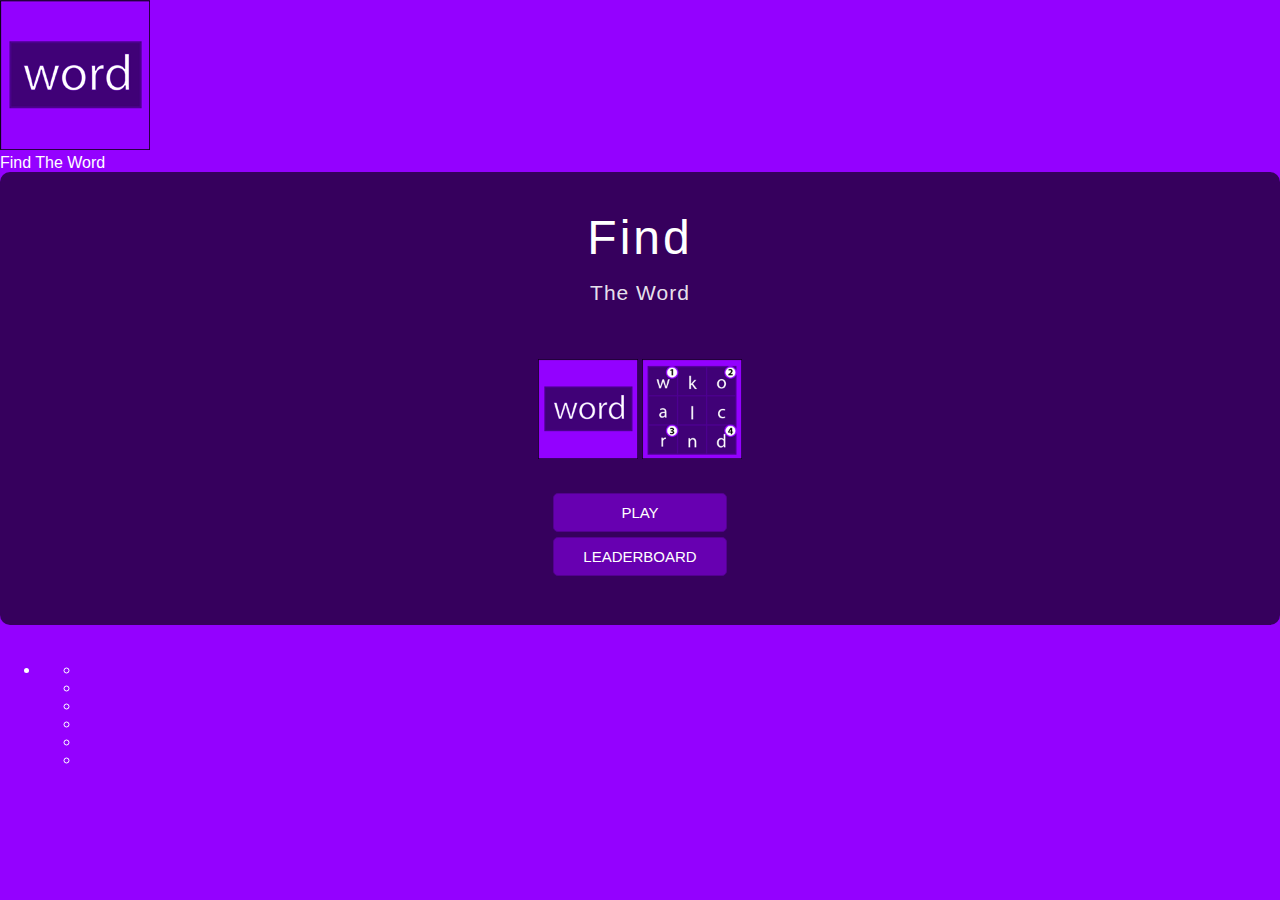
==== commit ad6ebd90: "Changes to mfb layout" ====
--- a/index.html
+++ b/index.html
@@ -16,9 +16,11 @@
     <meta property="og:image" content="https://xming13.github.io/find-the-word/images/find-the-word-og.png" />
     <meta property="og:site_name" content="Find the word" />
     <link rel="shortcut icon" href="favicon.ico">
-    <link rel="stylesheet" href="css/app.css">
+
     <link rel="stylesheet" href="//maxcdn.bootstrapcdn.com/font-awesome/4.3.0/css/font-awesome.min.css"/>
     <link rel="stylesheet" type="text/css" href="http://xming13.github.io/games/css/ming-games.min.css"/>
+    <link rel="stylesheet" href="css/app.css">
+
     <script>
         (function(i,s,o,g,r,a,m){i['GoogleAnalyticsObject']=r;i[r]=i[r]||function(){
             (i[r].q=i[r].q||[]).push(arguments)},i[r].l=1*new Date();a=s.createElement(o),
@@ -138,15 +140,9 @@
   <div class="game-list">
     <ul class="mfb-component--br mfb-slidein" data-mfb-toggle="hover" data-mfb-state="closed">
       <li class="mfb-component__wrap">
-        <a data-mfb-label="Games" class="mfb-component__button--main">
-          <i class="mfb-component__main-icon--resting icon-game fa fa-gamepad"></i>
-          <i class="mfb-component__main-icon--active icon-game fa fa-close"></i>
+        <a class="mfb-component__button--main button--find-the-word">
         </a>
         <ul class="mfb-component__list">
-          <li>
-            <a href="http://xming13.github.io/find-the-word/" data-mfb-label="Find The Word" class="mfb-component__button--child button--find-the-word">
-            </a>
-          </li>
           <li>
             <a href="http://xming13.github.io/easter-bunnies/" data-mfb-label="Easter Bunnies" class="mfb-component__button--child button--easter-bunnies">
             </a>
@@ -167,6 +163,10 @@
             <a href="http://xming13.github.io/follow-the-numbers/" data-mfb-label="Follow the numbers" class="mfb-component__button--child button--follow-the-numbers">
             </a>
           </li>
+          <li class="mfb-component__list-item--horizontal">
+            <a href="http://xming13.github.io/games/" data-mfb-label="Games" class="mfb-component__button--child button--games">
+            </a>
+          </li>
         </ul>
       </li>
     </ul>
--- a/css/app.css
+++ b/css/app.css
@@ -3,4 +3,4 @@
 Licensed under the MIT license - http://opensource.org/licenses/MIT
 
 Copyright (c) 2015 Daniel Eden
-*/.sweet-alert,.sweet-overlay{position:fixed;display:none}.animated{-webkit-animation-duration:1s;animation-duration:1s;-webkit-animation-fill-mode:both;animation-fill-mode:both}.animated.infinite{-webkit-animation-iteration-count:infinite;animation-iteration-count:infinite}.animated.hinge{-webkit-animation-duration:2s;animation-duration:2s}.animated.bounceIn,.animated.bounceOut,.animated.flipOutX,.animated.flipOutY{-webkit-animation-duration:.75s;animation-duration:.75s}@-webkit-keyframes bounce{0%,100%,20%,53%,80%{-webkit-transition-timing-function:cubic-bezier(.215,.61,.355,1);transition-timing-function:cubic-bezier(.215,.61,.355,1);-webkit-transform:translate3d(0,0,0);transform:translate3d(0,0,0)}40%,43%{-webkit-transition-timing-function:cubic-bezier(.755,.050,.855,.060);transition-timing-function:cubic-bezier(.755,.050,.855,.060);-webkit-transform:translate3d(0,-30px,0);transform:translate3d(0,-30px,0)}70%{-webkit-transition-timing-function:cubic-bezier(.755,.050,.855,.060);transition-timing-function:cubic-bezier(.755,.050,.855,.060);-webkit-transform:translate3d(0,-15px,0);transform:translate3d(0,-15px,0)}90%{-webkit-transform:translate3d(0,-4px,0);transform:translate3d(0,-4px,0)}}@keyframes bounce{0%,100%,20%,53%,80%{-webkit-transition-timing-function:cubic-bezier(.215,.61,.355,1);transition-timing-function:cubic-bezier(.215,.61,.355,1);-webkit-transform:translate3d(0,0,0);transform:translate3d(0,0,0)}40%,43%{-webkit-transition-timing-function:cubic-bezier(.755,.050,.855,.060);transition-timing-function:cubic-bezier(.755,.050,.855,.060);-webkit-transform:translate3d(0,-30px,0);transform:translate3d(0,-30px,0)}70%{-webkit-transition-timing-function:cubic-bezier(.755,.050,.855,.060);transition-timing-function:cubic-bezier(.755,.050,.855,.060);-webkit-transform:translate3d(0,-15px,0);transform:translate3d(0,-15px,0)}90%{-webkit-transform:translate3d(0,-4px,0);transform:translate3d(0,-4px,0)}}.bounce{-webkit-animation-name:bounce;animation-name:bounce;-webkit-transform-origin:center bottom;transform-origin:center bottom}@-webkit-keyframes flash{0%,100%,50%{opacity:1}25%,75%{opacity:0}}@keyframes flash{0%,100%,50%{opacity:1}25%,75%{opacity:0}}.flash{-webkit-animation-name:flash;animation-name:flash}@-webkit-keyframes pulse{0%,100%{-webkit-transform:scale3d(1,1,1);transform:scale3d(1,1,1)}50%{-webkit-transform:scale3d(1.05,1.05,1.05);transform:scale3d(1.05,1.05,1.05)}}@keyframes pulse{0%,100%{-webkit-transform:scale3d(1,1,1);transform:scale3d(1,1,1)}50%{-webkit-transform:scale3d(1.05,1.05,1.05);transform:scale3d(1.05,1.05,1.05)}}.pulse{-webkit-animation-name:pulse;animation-name:pulse}@-webkit-keyframes rubberBand{0%,100%{-webkit-transform:scale3d(1,1,1);transform:scale3d(1,1,1)}30%{-webkit-transform:scale3d(1.25,.75,1);transform:scale3d(1.25,.75,1)}40%{-webkit-transform:scale3d(.75,1.25,1);transform:scale3d(.75,1.25,1)}50%{-webkit-transform:scale3d(1.15,.85,1);transform:scale3d(1.15,.85,1)}65%{-webkit-transform:scale3d(.95,1.05,1);transform:scale3d(.95,1.05,1)}75%{-webkit-transform:scale3d(1.05,.95,1);transform:scale3d(1.05,.95,1)}}@keyframes rubberBand{0%,100%{-webkit-transform:scale3d(1,1,1);transform:scale3d(1,1,1)}30%{-webkit-transform:scale3d(1.25,.75,1);transform:scale3d(1.25,.75,1)}40%{-webkit-transform:scale3d(.75,1.25,1);transform:scale3d(.75,1.25,1)}50%{-webkit-transform:scale3d(1.15,.85,1);transform:scale3d(1.15,.85,1)}65%{-webkit-transform:scale3d(.95,1.05,1);transform:scale3d(.95,1.05,1)}75%{-webkit-transform:scale3d(1.05,.95,1);transform:scale3d(1.05,.95,1)}}.rubberBand{-webkit-animation-name:rubberBand;animation-name:rubberBand}@-webkit-keyframes shake{0%,100%{-webkit-transform:translate3d(0,0,0);transform:translate3d(0,0,0)}10%,30%,50%,70%,90%{-webkit-transform:translate3d(-10px,0,0);transform:translate3d(-10px,0,0)}20%,40%,60%,80%{-webkit-transform:translate3d(10px,0,0);transform:translate3d(10px,0,0)}}@keyframes shake{0%,100%{-webkit-transform:translate3d(0,0,0);transform:translate3d(0,0,0)}10%,30%,50%,70%,90%{-webkit-transform:translate3d(-10px,0,0);transform:translate3d(-10px,0,0)}20%,40%,60%,80%{-webkit-transform:translate3d(10px,0,0);transform:translate3d(10px,0,0)}}.shake{-webkit-animation-name:shake;animation-name:shake}@-webkit-keyframes swing{20%{-webkit-transform:rotate3d(0,0,1,15deg);transform:rotate3d(0,0,1,15deg)}40%{-webkit-transform:rotate3d(0,0,1,-10deg);transform:rotate3d(0,0,1,-10deg)}60%{-webkit-transform:rotate3d(0,0,1,5deg);transform:rotate3d(0,0,1,5deg)}80%{-webkit-transform:rotate3d(0,0,1,-5deg);transform:rotate3d(0,0,1,-5deg)}100%{-webkit-transform:rotate3d(0,0,1,0deg);transform:rotate3d(0,0,1,0deg)}}@keyframes swing{20%{-webkit-transform:rotate3d(0,0,1,15deg);transform:rotate3d(0,0,1,15deg)}40%{-webkit-transform:rotate3d(0,0,1,-10deg);transform:rotate3d(0,0,1,-10deg)}60%{-webkit-transform:rotate3d(0,0,1,5deg);transform:rotate3d(0,0,1,5deg)}80%{-webkit-transform:rotate3d(0,0,1,-5deg);transform:rotate3d(0,0,1,-5deg)}100%{-webkit-transform:rotate3d(0,0,1,0deg);transform:rotate3d(0,0,1,0deg)}}.swing{-webkit-transform-origin:top center;transform-origin:top center;-webkit-animation-name:swing;animation-name:swing}@-webkit-keyframes tada{0%,100%{-webkit-transform:scale3d(1,1,1);transform:scale3d(1,1,1)}10%,20%{-webkit-transform:scale3d(.9,.9,.9)rotate3d(0,0,1,-3deg);transform:scale3d(.9,.9,.9)rotate3d(0,0,1,-3deg)}30%,50%,70%,90%{-webkit-transform:scale3d(1.1,1.1,1.1)rotate3d(0,0,1,3deg);transform:scale3d(1.1,1.1,1.1)rotate3d(0,0,1,3deg)}40%,60%,80%{-webkit-transform:scale3d(1.1,1.1,1.1)rotate3d(0,0,1,-3deg);transform:scale3d(1.1,1.1,1.1)rotate3d(0,0,1,-3deg)}}@keyframes tada{0%,100%{-webkit-transform:scale3d(1,1,1);transform:scale3d(1,1,1)}10%,20%{-webkit-transform:scale3d(.9,.9,.9)rotate3d(0,0,1,-3deg);transform:scale3d(.9,.9,.9)rotate3d(0,0,1,-3deg)}30%,50%,70%,90%{-webkit-transform:scale3d(1.1,1.1,1.1)rotate3d(0,0,1,3deg);transform:scale3d(1.1,1.1,1.1)rotate3d(0,0,1,3deg)}40%,60%,80%{-webkit-transform:scale3d(1.1,1.1,1.1)rotate3d(0,0,1,-3deg);transform:scale3d(1.1,1.1,1.1)rotate3d(0,0,1,-3deg)}}.tada{-webkit-animation-name:tada;animation-name:tada}@-webkit-keyframes wobble{0%,100%{-webkit-transform:none;transform:none}15%{-webkit-transform:translate3d(-25%,0,0)rotate3d(0,0,1,-5deg);transform:translate3d(-25%,0,0)rotate3d(0,0,1,-5deg)}30%{-webkit-transform:translate3d(20%,0,0)rotate3d(0,0,1,3deg);transform:translate3d(20%,0,0)rotate3d(0,0,1,3deg)}45%{-webkit-transform:translate3d(-15%,0,0)rotate3d(0,0,1,-3deg);transform:translate3d(-15%,0,0)rotate3d(0,0,1,-3deg)}60%{-webkit-transform:translate3d(10%,0,0)rotate3d(0,0,1,2deg);transform:translate3d(10%,0,0)rotate3d(0,0,1,2deg)}75%{-webkit-transform:translate3d(-5%,0,0)rotate3d(0,0,1,-1deg);transform:translate3d(-5%,0,0)rotate3d(0,0,1,-1deg)}}@keyframes wobble{0%,100%{-webkit-transform:none;transform:none}15%{-webkit-transform:translate3d(-25%,0,0)rotate3d(0,0,1,-5deg);transform:translate3d(-25%,0,0)rotate3d(0,0,1,-5deg)}30%{-webkit-transform:translate3d(20%,0,0)rotate3d(0,0,1,3deg);transform:translate3d(20%,0,0)rotate3d(0,0,1,3deg)}45%{-webkit-transform:translate3d(-15%,0,0)rotate3d(0,0,1,-3deg);transform:translate3d(-15%,0,0)rotate3d(0,0,1,-3deg)}60%{-webkit-transform:translate3d(10%,0,0)rotate3d(0,0,1,2deg);transform:translate3d(10%,0,0)rotate3d(0,0,1,2deg)}75%{-webkit-transform:translate3d(-5%,0,0)rotate3d(0,0,1,-1deg);transform:translate3d(-5%,0,0)rotate3d(0,0,1,-1deg)}}.wobble{-webkit-animation-name:wobble;animation-name:wobble}@-webkit-keyframes bounceIn{0%,100%,20%,40%,60%,80%{-webkit-transition-timing-function:cubic-bezier(.215,.61,.355,1);transition-timing-function:cubic-bezier(.215,.61,.355,1)}0%{opacity:0;-webkit-transform:scale3d(.3,.3,.3);transform:scale3d(.3,.3,.3)}20%{-webkit-transform:scale3d(1.1,1.1,1.1);transform:scale3d(1.1,1.1,1.1)}40%{-webkit-transform:scale3d(.9,.9,.9);transform:scale3d(.9,.9,.9)}60%{opacity:1;-webkit-transform:scale3d(1.03,1.03,1.03);transform:scale3d(1.03,1.03,1.03)}80%{-webkit-transform:scale3d(.97,.97,.97);transform:scale3d(.97,.97,.97)}100%{opacity:1;-webkit-transform:scale3d(1,1,1);transform:scale3d(1,1,1)}}@keyframes bounceIn{0%,100%,20%,40%,60%,80%{-webkit-transition-timing-function:cubic-bezier(.215,.61,.355,1);transition-timing-function:cubic-bezier(.215,.61,.355,1)}0%{opacity:0;-webkit-transform:scale3d(.3,.3,.3);transform:scale3d(.3,.3,.3)}20%{-webkit-transform:scale3d(1.1,1.1,1.1);transform:scale3d(1.1,1.1,1.1)}40%{-webkit-transform:scale3d(.9,.9,.9);transform:scale3d(.9,.9,.9)}60%{opacity:1;-webkit-transform:scale3d(1.03,1.03,1.03);transform:scale3d(1.03,1.03,1.03)}80%{-webkit-transform:scale3d(.97,.97,.97);transform:scale3d(.97,.97,.97)}100%{opacity:1;-webkit-transform:scale3d(1,1,1);transform:scale3d(1,1,1)}}.bounceIn{-webkit-animation-name:bounceIn;animation-name:bounceIn}@-webkit-keyframes bounceInDown{0%,100%,60%,75%,90%{-webkit-transition-timing-function:cubic-bezier(.215,.61,.355,1);transition-timing-function:cubic-bezier(.215,.61,.355,1)}0%{opacity:0;-webkit-transform:translate3d(0,-3000px,0);transform:translate3d(0,-3000px,0)}60%{opacity:1;-webkit-transform:translate3d(0,25px,0);transform:translate3d(0,25px,0)}75%{-webkit-transform:translate3d(0,-10px,0);transform:translate3d(0,-10px,0)}90%{-webkit-transform:translate3d(0,5px,0);transform:translate3d(0,5px,0)}100%{-webkit-transform:none;transform:none}}@keyframes bounceInDown{0%,100%,60%,75%,90%{-webkit-transition-timing-function:cubic-bezier(.215,.61,.355,1);transition-timing-function:cubic-bezier(.215,.61,.355,1)}0%{opacity:0;-webkit-transform:translate3d(0,-3000px,0);transform:translate3d(0,-3000px,0)}60%{opacity:1;-webkit-transform:translate3d(0,25px,0);transform:translate3d(0,25px,0)}75%{-webkit-transform:translate3d(0,-10px,0);transform:translate3d(0,-10px,0)}90%{-webkit-transform:translate3d(0,5px,0);transform:translate3d(0,5px,0)}100%{-webkit-transform:none;transform:none}}.bounceInDown{-webkit-animation-name:bounceInDown;animation-name:bounceInDown}@-webkit-keyframes bounceInLeft{0%,100%,60%,75%,90%{-webkit-transition-timing-function:cubic-bezier(.215,.61,.355,1);transition-timing-function:cubic-bezier(.215,.61,.355,1)}0%{opacity:0;-webkit-transform:translate3d(-3000px,0,0);transform:translate3d(-3000px,0,0)}60%{opacity:1;-webkit-transform:translate3d(25px,0,0);transform:translate3d(25px,0,0)}75%{-webkit-transform:translate3d(-10px,0,0);transform:translate3d(-10px,0,0)}90%{-webkit-transform:translate3d(5px,0,0);transform:translate3d(5px,0,0)}100%{-webkit-transform:none;transform:none}}@keyframes bounceInLeft{0%,100%,60%,75%,90%{-webkit-transition-timing-function:cubic-bezier(.215,.61,.355,1);transition-timing-function:cubic-bezier(.215,.61,.355,1)}0%{opacity:0;-webkit-transform:translate3d(-3000px,0,0);transform:translate3d(-3000px,0,0)}60%{opacity:1;-webkit-transform:translate3d(25px,0,0);transform:translate3d(25px,0,0)}75%{-webkit-transform:translate3d(-10px,0,0);transform:translate3d(-10px,0,0)}90%{-webkit-transform:translate3d(5px,0,0);transform:translate3d(5px,0,0)}100%{-webkit-transform:none;transform:none}}.bounceInLeft{-webkit-animation-name:bounceInLeft;animation-name:bounceInLeft}@-webkit-keyframes bounceInRight{0%,100%,60%,75%,90%{-webkit-transition-timing-function:cubic-bezier(.215,.61,.355,1);transition-timing-function:cubic-bezier(.215,.61,.355,1)}0%{opacity:0;-webkit-transform:translate3d(3000px,0,0);transform:translate3d(3000px,0,0)}60%{opacity:1;-webkit-transform:translate3d(-25px,0,0);transform:translate3d(-25px,0,0)}75%{-webkit-transform:translate3d(10px,0,0);transform:translate3d(10px,0,0)}90%{-webkit-transform:translate3d(-5px,0,0);transform:translate3d(-5px,0,0)}100%{-webkit-transform:none;transform:none}}@keyframes bounceInRight{0%,100%,60%,75%,90%{-webkit-transition-timing-function:cubic-bezier(.215,.61,.355,1);transition-timing-function:cubic-bezier(.215,.61,.355,1)}0%{opacity:0;-webkit-transform:translate3d(3000px,0,0);transform:translate3d(3000px,0,0)}60%{opacity:1;-webkit-transform:translate3d(-25px,0,0);transform:translate3d(-25px,0,0)}75%{-webkit-transform:translate3d(10px,0,0);transform:translate3d(10px,0,0)}90%{-webkit-transform:translate3d(-5px,0,0);transform:translate3d(-5px,0,0)}100%{-webkit-transform:none;transform:none}}.bounceInRight{-webkit-animation-name:bounceInRight;animation-name:bounceInRight}@-webkit-keyframes bounceInUp{0%,100%,60%,75%,90%{-webkit-transition-timing-function:cubic-bezier(.215,.61,.355,1);transition-timing-function:cubic-bezier(.215,.61,.355,1)}0%{opacity:0;-webkit-transform:translate3d(0,3000px,0);transform:translate3d(0,3000px,0)}60%{opacity:1;-webkit-transform:translate3d(0,-20px,0);transform:translate3d(0,-20px,0)}75%{-webkit-transform:translate3d(0,10px,0);transform:translate3d(0,10px,0)}90%{-webkit-transform:translate3d(0,-5px,0);transform:translate3d(0,-5px,0)}100%{-webkit-transform:translate3d(0,0,0);transform:translate3d(0,0,0)}}@keyframes bounceInUp{0%,100%,60%,75%,90%{-webkit-transition-timing-function:cubic-bezier(.215,.61,.355,1);transition-timing-function:cubic-bezier(.215,.61,.355,1)}0%{opacity:0;-webkit-transform:translate3d(0,3000px,0);transform:translate3d(0,3000px,0)}60%{opacity:1;-webkit-transform:translate3d(0,-20px,0);transform:translate3d(0,-20px,0)}75%{-webkit-transform:translate3d(0,10px,0);transform:translate3d(0,10px,0)}90%{-webkit-transform:translate3d(0,-5px,0);transform:translate3d(0,-5px,0)}100%{-webkit-transform:translate3d(0,0,0);transform:translate3d(0,0,0)}}.bounceInUp{-webkit-animation-name:bounceInUp;animation-name:bounceInUp}@-webkit-keyframes bounceOut{20%{-webkit-transform:scale3d(.9,.9,.9);transform:scale3d(.9,.9,.9)}50%,55%{opacity:1;-webkit-transform:scale3d(1.1,1.1,1.1);transform:scale3d(1.1,1.1,1.1)}100%{opacity:0;-webkit-transform:scale3d(.3,.3,.3);transform:scale3d(.3,.3,.3)}}@keyframes bounceOut{20%{-webkit-transform:scale3d(.9,.9,.9);transform:scale3d(.9,.9,.9)}50%,55%{opacity:1;-webkit-transform:scale3d(1.1,1.1,1.1);transform:scale3d(1.1,1.1,1.1)}100%{opacity:0;-webkit-transform:scale3d(.3,.3,.3);transform:scale3d(.3,.3,.3)}}.bounceOut{-webkit-animation-name:bounceOut;animation-name:bounceOut}@-webkit-keyframes bounceOutDown{20%{-webkit-transform:translate3d(0,10px,0);transform:translate3d(0,10px,0)}40%,45%{opacity:1;-webkit-transform:translate3d(0,-20px,0);transform:translate3d(0,-20px,0)}100%{opacity:0;-webkit-transform:translate3d(0,2000px,0);transform:translate3d(0,2000px,0)}}@keyframes bounceOutDown{20%{-webkit-transform:translate3d(0,10px,0);transform:translate3d(0,10px,0)}40%,45%{opacity:1;-webkit-transform:translate3d(0,-20px,0);transform:translate3d(0,-20px,0)}100%{opacity:0;-webkit-transform:translate3d(0,2000px,0);transform:translate3d(0,2000px,0)}}.bounceOutDown{-webkit-animation-name:bounceOutDown;animation-name:bounceOutDown}@-webkit-keyframes bounceOutLeft{20%{opacity:1;-webkit-transform:translate3d(20px,0,0);transform:translate3d(20px,0,0)}100%{opacity:0;-webkit-transform:translate3d(-2000px,0,0);transform:translate3d(-2000px,0,0)}}@keyframes bounceOutLeft{20%{opacity:1;-webkit-transform:translate3d(20px,0,0);transform:translate3d(20px,0,0)}100%{opacity:0;-webkit-transform:translate3d(-2000px,0,0);transform:translate3d(-2000px,0,0)}}.bounceOutLeft{-webkit-animation-name:bounceOutLeft;animation-name:bounceOutLeft}@-webkit-keyframes bounceOutRight{20%{opacity:1;-webkit-transform:translate3d(-20px,0,0);transform:translate3d(-20px,0,0)}100%{opacity:0;-webkit-transform:translate3d(2000px,0,0);transform:translate3d(2000px,0,0)}}@keyframes bounceOutRight{20%{opacity:1;-webkit-transform:translate3d(-20px,0,0);transform:translate3d(-20px,0,0)}100%{opacity:0;-webkit-transform:translate3d(2000px,0,0);transform:translate3d(2000px,0,0)}}.bounceOutRight{-webkit-animation-name:bounceOutRight;animation-name:bounceOutRight}@-webkit-keyframes bounceOutUp{20%{-webkit-transform:translate3d(0,-10px,0);transform:translate3d(0,-10px,0)}40%,45%{opacity:1;-webkit-transform:translate3d(0,20px,0);transform:translate3d(0,20px,0)}100%{opacity:0;-webkit-transform:translate3d(0,-2000px,0);transform:translate3d(0,-2000px,0)}}@keyframes bounceOutUp{20%{-webkit-transform:translate3d(0,-10px,0);transform:translate3d(0,-10px,0)}40%,45%{opacity:1;-webkit-transform:translate3d(0,20px,0);transform:translate3d(0,20px,0)}100%{opacity:0;-webkit-transform:translate3d(0,-2000px,0);transform:translate3d(0,-2000px,0)}}.bounceOutUp{-webkit-animation-name:bounceOutUp;animation-name:bounceOutUp}@-webkit-keyframes fadeIn{0%{opacity:0}100%{opacity:1}}@keyframes fadeIn{0%{opacity:0}100%{opacity:1}}.fadeIn{-webkit-animation-name:fadeIn;animation-name:fadeIn}@-webkit-keyframes fadeInDown{0%{opacity:0;-webkit-transform:translate3d(0,-100%,0);transform:translate3d(0,-100%,0)}100%{opacity:1;-webkit-transform:none;transform:none}}@keyframes fadeInDown{0%{opacity:0;-webkit-transform:translate3d(0,-100%,0);transform:translate3d(0,-100%,0)}100%{opacity:1;-webkit-transform:none;transform:none}}.fadeInDown{-webkit-animation-name:fadeInDown;animation-name:fadeInDown}@-webkit-keyframes fadeInDownBig{0%{opacity:0;-webkit-transform:translate3d(0,-2000px,0);transform:translate3d(0,-2000px,0)}100%{opacity:1;-webkit-transform:none;transform:none}}@keyframes fadeInDownBig{0%{opacity:0;-webkit-transform:translate3d(0,-2000px,0);transform:translate3d(0,-2000px,0)}100%{opacity:1;-webkit-transform:none;transform:none}}.fadeInDownBig{-webkit-animation-name:fadeInDownBig;animation-name:fadeInDownBig}@-webkit-keyframes fadeInLeft{0%{opacity:0;-webkit-transform:translate3d(-100%,0,0);transform:translate3d(-100%,0,0)}100%{opacity:1;-webkit-transform:none;transform:none}}@keyframes fadeInLeft{0%{opacity:0;-webkit-transform:translate3d(-100%,0,0);transform:translate3d(-100%,0,0)}100%{opacity:1;-webkit-transform:none;transform:none}}.fadeInLeft{-webkit-animation-name:fadeInLeft;animation-name:fadeInLeft}@-webkit-keyframes fadeInLeftBig{0%{opacity:0;-webkit-transform:translate3d(-2000px,0,0);transform:translate3d(-2000px,0,0)}100%{opacity:1;-webkit-transform:none;transform:none}}@keyframes fadeInLeftBig{0%{opacity:0;-webkit-transform:translate3d(-2000px,0,0);transform:translate3d(-2000px,0,0)}100%{opacity:1;-webkit-transform:none;transform:none}}.fadeInLeftBig{-webkit-animation-name:fadeInLeftBig;animation-name:fadeInLeftBig}@-webkit-keyframes fadeInRight{0%{opacity:0;-webkit-transform:translate3d(100%,0,0);transform:translate3d(100%,0,0)}100%{opacity:1;-webkit-transform:none;transform:none}}@keyframes fadeInRight{0%{opacity:0;-webkit-transform:translate3d(100%,0,0);transform:translate3d(100%,0,0)}100%{opacity:1;-webkit-transform:none;transform:none}}.fadeInRight{-webkit-animation-name:fadeInRight;animation-name:fadeInRight}@-webkit-keyframes fadeInRightBig{0%{opacity:0;-webkit-transform:translate3d(2000px,0,0);transform:translate3d(2000px,0,0)}100%{opacity:1;-webkit-transform:none;transform:none}}@keyframes fadeInRightBig{0%{opacity:0;-webkit-transform:translate3d(2000px,0,0);transform:translate3d(2000px,0,0)}100%{opacity:1;-webkit-transform:none;transform:none}}.fadeInRightBig{-webkit-animation-name:fadeInRightBig;animation-name:fadeInRightBig}@-webkit-keyframes fadeInUp{0%{opacity:0;-webkit-transform:translate3d(0,100%,0);transform:translate3d(0,100%,0)}100%{opacity:1;-webkit-transform:none;transform:none}}@keyframes fadeInUp{0%{opacity:0;-webkit-transform:translate3d(0,100%,0);transform:translate3d(0,100%,0)}100%{opacity:1;-webkit-transform:none;transform:none}}.fadeInUp{-webkit-animation-name:fadeInUp;animation-name:fadeInUp}@-webkit-keyframes fadeInUpBig{0%{opacity:0;-webkit-transform:translate3d(0,2000px,0);transform:translate3d(0,2000px,0)}100%{opacity:1;-webkit-transform:none;transform:none}}@keyframes fadeInUpBig{0%{opacity:0;-webkit-transform:translate3d(0,2000px,0);transform:translate3d(0,2000px,0)}100%{opacity:1;-webkit-transform:none;transform:none}}.fadeInUpBig{-webkit-animation-name:fadeInUpBig;animation-name:fadeInUpBig}@-webkit-keyframes fadeOut{0%{opacity:1}100%{opacity:0}}@keyframes fadeOut{0%{opacity:1}100%{opacity:0}}.fadeOut{-webkit-animation-name:fadeOut;animation-name:fadeOut}@-webkit-keyframes fadeOutDown{0%{opacity:1}100%{opacity:0;-webkit-transform:translate3d(0,100%,0);transform:translate3d(0,100%,0)}}@keyframes fadeOutDown{0%{opacity:1}100%{opacity:0;-webkit-transform:translate3d(0,100%,0);transform:translate3d(0,100%,0)}}.fadeOutDown{-webkit-animation-name:fadeOutDown;animation-name:fadeOutDown}@-webkit-keyframes fadeOutDownBig{0%{opacity:1}100%{opacity:0;-webkit-transform:translate3d(0,2000px,0);transform:translate3d(0,2000px,0)}}@keyframes fadeOutDownBig{0%{opacity:1}100%{opacity:0;-webkit-transform:translate3d(0,2000px,0);transform:translate3d(0,2000px,0)}}.fadeOutDownBig{-webkit-animation-name:fadeOutDownBig;animation-name:fadeOutDownBig}@-webkit-keyframes fadeOutLeft{0%{opacity:1}100%{opacity:0;-webkit-transform:translate3d(-100%,0,0);transform:translate3d(-100%,0,0)}}@keyframes fadeOutLeft{0%{opacity:1}100%{opacity:0;-webkit-transform:translate3d(-100%,0,0);transform:translate3d(-100%,0,0)}}.fadeOutLeft{-webkit-animation-name:fadeOutLeft;animation-name:fadeOutLeft}@-webkit-keyframes fadeOutLeftBig{0%{opacity:1}100%{opacity:0;-webkit-transform:translate3d(-2000px,0,0);transform:translate3d(-2000px,0,0)}}@keyframes fadeOutLeftBig{0%{opacity:1}100%{opacity:0;-webkit-transform:translate3d(-2000px,0,0);transform:translate3d(-2000px,0,0)}}.fadeOutLeftBig{-webkit-animation-name:fadeOutLeftBig;animation-name:fadeOutLeftBig}@-webkit-keyframes fadeOutRight{0%{opacity:1}100%{opacity:0;-webkit-transform:translate3d(100%,0,0);transform:translate3d(100%,0,0)}}@keyframes fadeOutRight{0%{opacity:1}100%{opacity:0;-webkit-transform:translate3d(100%,0,0);transform:translate3d(100%,0,0)}}.fadeOutRight{-webkit-animation-name:fadeOutRight;animation-name:fadeOutRight}@-webkit-keyframes fadeOutRightBig{0%{opacity:1}100%{opacity:0;-webkit-transform:translate3d(2000px,0,0);transform:translate3d(2000px,0,0)}}@keyframes fadeOutRightBig{0%{opacity:1}100%{opacity:0;-webkit-transform:translate3d(2000px,0,0);transform:translate3d(2000px,0,0)}}.fadeOutRightBig{-webkit-animation-name:fadeOutRightBig;animation-name:fadeOutRightBig}@-webkit-keyframes fadeOutUp{0%{opacity:1}100%{opacity:0;-webkit-transform:translate3d(0,-100%,0);transform:translate3d(0,-100%,0)}}@keyframes fadeOutUp{0%{opacity:1}100%{opacity:0;-webkit-transform:translate3d(0,-100%,0);transform:translate3d(0,-100%,0)}}.fadeOutUp{-webkit-animation-name:fadeOutUp;animation-name:fadeOutUp}@-webkit-keyframes fadeOutUpBig{0%{opacity:1}100%{opacity:0;-webkit-transform:translate3d(0,-2000px,0);transform:translate3d(0,-2000px,0)}}@keyframes fadeOutUpBig{0%{opacity:1}100%{opacity:0;-webkit-transform:translate3d(0,-2000px,0);transform:translate3d(0,-2000px,0)}}.fadeOutUpBig{-webkit-animation-name:fadeOutUpBig;animation-name:fadeOutUpBig}@-webkit-keyframes flip{0%{-webkit-transform:perspective(400px)rotate3d(0,1,0,-360deg);transform:perspective(400px)rotate3d(0,1,0,-360deg);-webkit-animation-timing-function:ease-out;animation-timing-function:ease-out}40%{-webkit-transform:perspective(400px)translate3d(0,0,150px)rotate3d(0,1,0,-190deg);transform:perspective(400px)translate3d(0,0,150px)rotate3d(0,1,0,-190deg);-webkit-animation-timing-function:ease-out;animation-timing-function:ease-out}50%{-webkit-transform:perspective(400px)translate3d(0,0,150px)rotate3d(0,1,0,-170deg);transform:perspective(400px)translate3d(0,0,150px)rotate3d(0,1,0,-170deg);-webkit-animation-timing-function:ease-in;animation-timing-function:ease-in}80%{-webkit-transform:perspective(400px)scale3d(.95,.95,.95);transform:perspective(400px)scale3d(.95,.95,.95);-webkit-animation-timing-function:ease-in;animation-timing-function:ease-in}100%{-webkit-transform:perspective(400px);transform:perspective(400px);-webkit-animation-timing-function:ease-in;animation-timing-function:ease-in}}@keyframes flip{0%{-webkit-transform:perspective(400px)rotate3d(0,1,0,-360deg);transform:perspective(400px)rotate3d(0,1,0,-360deg);-webkit-animation-timing-function:ease-out;animation-timing-function:ease-out}40%{-webkit-transform:perspective(400px)translate3d(0,0,150px)rotate3d(0,1,0,-190deg);transform:perspective(400px)translate3d(0,0,150px)rotate3d(0,1,0,-190deg);-webkit-animation-timing-function:ease-out;animation-timing-function:ease-out}50%{-webkit-transform:perspective(400px)translate3d(0,0,150px)rotate3d(0,1,0,-170deg);transform:perspective(400px)translate3d(0,0,150px)rotate3d(0,1,0,-170deg);-webkit-animation-timing-function:ease-in;animation-timing-function:ease-in}80%{-webkit-transform:perspective(400px)scale3d(.95,.95,.95);transform:perspective(400px)scale3d(.95,.95,.95);-webkit-animation-timing-function:ease-in;animation-timing-function:ease-in}100%{-webkit-transform:perspective(400px);transform:perspective(400px);-webkit-animation-timing-function:ease-in;animation-timing-function:ease-in}}.animated.flip{-webkit-backface-visibility:visible;backface-visibility:visible;-webkit-animation-name:flip;animation-name:flip}.flipInX,.flipInY,.flipOutX,.flipOutY{backface-visibility:visible!important;-webkit-backface-visibility:visible!important}@-webkit-keyframes flipInX{0%{-webkit-transform:perspective(400px)rotate3d(1,0,0,90deg);transform:perspective(400px)rotate3d(1,0,0,90deg);-webkit-transition-timing-function:ease-in;transition-timing-function:ease-in;opacity:0}40%{-webkit-transform:perspective(400px)rotate3d(1,0,0,-20deg);transform:perspective(400px)rotate3d(1,0,0,-20deg);-webkit-transition-timing-function:ease-in;transition-timing-function:ease-in}60%{-webkit-transform:perspective(400px)rotate3d(1,0,0,10deg);transform:perspective(400px)rotate3d(1,0,0,10deg);opacity:1}80%{-webkit-transform:perspective(400px)rotate3d(1,0,0,-5deg);transform:perspective(400px)rotate3d(1,0,0,-5deg)}100%{-webkit-transform:perspective(400px);transform:perspective(400px)}}@keyframes flipInX{0%{-webkit-transform:perspective(400px)rotate3d(1,0,0,90deg);transform:perspective(400px)rotate3d(1,0,0,90deg);-webkit-transition-timing-function:ease-in;transition-timing-function:ease-in;opacity:0}40%{-webkit-transform:perspective(400px)rotate3d(1,0,0,-20deg);transform:perspective(400px)rotate3d(1,0,0,-20deg);-webkit-transition-timing-function:ease-in;transition-timing-function:ease-in}60%{-webkit-transform:perspective(400px)rotate3d(1,0,0,10deg);transform:perspective(400px)rotate3d(1,0,0,10deg);opacity:1}80%{-webkit-transform:perspective(400px)rotate3d(1,0,0,-5deg);transform:perspective(400px)rotate3d(1,0,0,-5deg)}100%{-webkit-transform:perspective(400px);transform:perspective(400px)}}.flipInX{-webkit-animation-name:flipInX;animation-name:flipInX}@-webkit-keyframes flipInY{0%{-webkit-transform:perspective(400px)rotate3d(0,1,0,90deg);transform:perspective(400px)rotate3d(0,1,0,90deg);-webkit-transition-timing-function:ease-in;transition-timing-function:ease-in;opacity:0}40%{-webkit-transform:perspective(400px)rotate3d(0,1,0,-20deg);transform:perspective(400px)rotate3d(0,1,0,-20deg);-webkit-transition-timing-function:ease-in;transition-timing-function:ease-in}60%{-webkit-transform:perspective(400px)rotate3d(0,1,0,10deg);transform:perspective(400px)rotate3d(0,1,0,10deg);opacity:1}80%{-webkit-transform:perspective(400px)rotate3d(0,1,0,-5deg);transform:perspective(400px)rotate3d(0,1,0,-5deg)}100%{-webkit-transform:perspective(400px);transform:perspective(400px)}}@keyframes flipInY{0%{-webkit-transform:perspective(400px)rotate3d(0,1,0,90deg);transform:perspective(400px)rotate3d(0,1,0,90deg);-webkit-transition-timing-function:ease-in;transition-timing-function:ease-in;opacity:0}40%{-webkit-transform:perspective(400px)rotate3d(0,1,0,-20deg);transform:perspective(400px)rotate3d(0,1,0,-20deg);-webkit-transition-timing-function:ease-in;transition-timing-function:ease-in}60%{-webkit-transform:perspective(400px)rotate3d(0,1,0,10deg);transform:perspective(400px)rotate3d(0,1,0,10deg);opacity:1}80%{-webkit-transform:perspective(400px)rotate3d(0,1,0,-5deg);transform:perspective(400px)rotate3d(0,1,0,-5deg)}100%{-webkit-transform:perspective(400px);transform:perspective(400px)}}.flipInY{-webkit-animation-name:flipInY;animation-name:flipInY}@-webkit-keyframes flipOutX{0%{-webkit-transform:perspective(400px);transform:perspective(400px)}30%{-webkit-transform:perspective(400px)rotate3d(1,0,0,-20deg);transform:perspective(400px)rotate3d(1,0,0,-20deg);opacity:1}100%{-webkit-transform:perspective(400px)rotate3d(1,0,0,90deg);transform:perspective(400px)rotate3d(1,0,0,90deg);opacity:0}}@keyframes flipOutX{0%{-webkit-transform:perspective(400px);transform:perspective(400px)}30%{-webkit-transform:perspective(400px)rotate3d(1,0,0,-20deg);transform:perspective(400px)rotate3d(1,0,0,-20deg);opacity:1}100%{-webkit-transform:perspective(400px)rotate3d(1,0,0,90deg);transform:perspective(400px)rotate3d(1,0,0,90deg);opacity:0}}.flipOutX{-webkit-animation-name:flipOutX;animation-name:flipOutX}@-webkit-keyframes flipOutY{0%{-webkit-transform:perspective(400px);transform:perspective(400px)}30%{-webkit-transform:perspective(400px)rotate3d(0,1,0,-15deg);transform:perspective(400px)rotate3d(0,1,0,-15deg);opacity:1}100%{-webkit-transform:perspective(400px)rotate3d(0,1,0,90deg);transform:perspective(400px)rotate3d(0,1,0,90deg);opacity:0}}@keyframes flipOutY{0%{-webkit-transform:perspective(400px);transform:perspective(400px)}30%{-webkit-transform:perspective(400px)rotate3d(0,1,0,-15deg);transform:perspective(400px)rotate3d(0,1,0,-15deg);opacity:1}100%{-webkit-transform:perspective(400px)rotate3d(0,1,0,90deg);transform:perspective(400px)rotate3d(0,1,0,90deg);opacity:0}}.flipOutY{-webkit-animation-name:flipOutY;animation-name:flipOutY}@-webkit-keyframes lightSpeedIn{0%{-webkit-transform:translate3d(100%,0,0)skewX(-30deg);transform:translate3d(100%,0,0)skewX(-30deg);opacity:0}60%{-webkit-transform:skewX(20deg);transform:skewX(20deg);opacity:1}80%{-webkit-transform:skewX(-5deg);transform:skewX(-5deg);opacity:1}100%{-webkit-transform:none;transform:none;opacity:1}}@keyframes lightSpeedIn{0%{-webkit-transform:translate3d(100%,0,0)skewX(-30deg);transform:translate3d(100%,0,0)skewX(-30deg);opacity:0}60%{-webkit-transform:skewX(20deg);transform:skewX(20deg);opacity:1}80%{-webkit-transform:skewX(-5deg);transform:skewX(-5deg);opacity:1}100%{-webkit-transform:none;transform:none;opacity:1}}.lightSpeedIn{-webkit-animation-name:lightSpeedIn;animation-name:lightSpeedIn;-webkit-animation-timing-function:ease-out;animation-timing-function:ease-out}@-webkit-keyframes lightSpeedOut{0%{opacity:1}100%{-webkit-transform:translate3d(100%,0,0)skewX(30deg);transform:translate3d(100%,0,0)skewX(30deg);opacity:0}}@keyframes lightSpeedOut{0%{opacity:1}100%{-webkit-transform:translate3d(100%,0,0)skewX(30deg);transform:translate3d(100%,0,0)skewX(30deg);opacity:0}}.lightSpeedOut{-webkit-animation-name:lightSpeedOut;animation-name:lightSpeedOut;-webkit-animation-timing-function:ease-in;animation-timing-function:ease-in}@-webkit-keyframes rotateIn{0%{-webkit-transform-origin:center;transform-origin:center;-webkit-transform:rotate3d(0,0,1,-200deg);transform:rotate3d(0,0,1,-200deg);opacity:0}100%{-webkit-transform-origin:center;transform-origin:center;-webkit-transform:none;transform:none;opacity:1}}@keyframes rotateIn{0%{-webkit-transform-origin:center;transform-origin:center;-webkit-transform:rotate3d(0,0,1,-200deg);transform:rotate3d(0,0,1,-200deg);opacity:0}100%{-webkit-transform-origin:center;transform-origin:center;-webkit-transform:none;transform:none;opacity:1}}.rotateIn{-webkit-animation-name:rotateIn;animation-name:rotateIn}@-webkit-keyframes rotateInDownLeft{0%{-webkit-transform-origin:left bottom;transform-origin:left bottom;-webkit-transform:rotate3d(0,0,1,-45deg);transform:rotate3d(0,0,1,-45deg);opacity:0}100%{-webkit-transform-origin:left bottom;transform-origin:left bottom;-webkit-transform:none;transform:none;opacity:1}}@keyframes rotateInDownLeft{0%{-webkit-transform-origin:left bottom;transform-origin:left bottom;-webkit-transform:rotate3d(0,0,1,-45deg);transform:rotate3d(0,0,1,-45deg);opacity:0}100%{-webkit-transform-origin:left bottom;transform-origin:left bottom;-webkit-transform:none;transform:none;opacity:1}}.rotateInDownLeft{-webkit-animation-name:rotateInDownLeft;animation-name:rotateInDownLeft}@-webkit-keyframes rotateInDownRight{0%{-webkit-transform-origin:right bottom;transform-origin:right bottom;-webkit-transform:rotate3d(0,0,1,45deg);transform:rotate3d(0,0,1,45deg);opacity:0}100%{-webkit-transform-origin:right bottom;transform-origin:right bottom;-webkit-transform:none;transform:none;opacity:1}}@keyframes rotateInDownRight{0%{-webkit-transform-origin:right bottom;transform-origin:right bottom;-webkit-transform:rotate3d(0,0,1,45deg);transform:rotate3d(0,0,1,45deg);opacity:0}100%{-webkit-transform-origin:right bottom;transform-origin:right bottom;-webkit-transform:none;transform:none;opacity:1}}.rotateInDownRight{-webkit-animation-name:rotateInDownRight;animation-name:rotateInDownRight}@-webkit-keyframes rotateInUpLeft{0%{-webkit-transform-origin:left bottom;transform-origin:left bottom;-webkit-transform:rotate3d(0,0,1,45deg);transform:rotate3d(0,0,1,45deg);opacity:0}100%{-webkit-transform-origin:left bottom;transform-origin:left bottom;-webkit-transform:none;transform:none;opacity:1}}@keyframes rotateInUpLeft{0%{-webkit-transform-origin:left bottom;transform-origin:left bottom;-webkit-transform:rotate3d(0,0,1,45deg);transform:rotate3d(0,0,1,45deg);opacity:0}100%{-webkit-transform-origin:left bottom;transform-origin:left bottom;-webkit-transform:none;transform:none;opacity:1}}.rotateInUpLeft{-webkit-animation-name:rotateInUpLeft;animation-name:rotateInUpLeft}@-webkit-keyframes rotateInUpRight{0%{-webkit-transform-origin:right bottom;transform-origin:right bottom;-webkit-transform:rotate3d(0,0,1,-90deg);transform:rotate3d(0,0,1,-90deg);opacity:0}100%{-webkit-transform-origin:right bottom;transform-origin:right bottom;-webkit-transform:none;transform:none;opacity:1}}@keyframes rotateInUpRight{0%{-webkit-transform-origin:right bottom;transform-origin:right bottom;-webkit-transform:rotate3d(0,0,1,-90deg);transform:rotate3d(0,0,1,-90deg);opacity:0}100%{-webkit-transform-origin:right bottom;transform-origin:right bottom;-webkit-transform:none;transform:none;opacity:1}}.rotateInUpRight{-webkit-animation-name:rotateInUpRight;animation-name:rotateInUpRight}@-webkit-keyframes rotateOut{0%{-webkit-transform-origin:center;transform-origin:center;opacity:1}100%{-webkit-transform-origin:center;transform-origin:center;-webkit-transform:rotate3d(0,0,1,200deg);transform:rotate3d(0,0,1,200deg);opacity:0}}@keyframes rotateOut{0%{-webkit-transform-origin:center;transform-origin:center;opacity:1}100%{-webkit-transform-origin:center;transform-origin:center;-webkit-transform:rotate3d(0,0,1,200deg);transform:rotate3d(0,0,1,200deg);opacity:0}}.rotateOut{-webkit-animation-name:rotateOut;animation-name:rotateOut}@-webkit-keyframes rotateOutDownLeft{0%{-webkit-transform-origin:left bottom;transform-origin:left bottom;opacity:1}100%{-webkit-transform-origin:left bottom;transform-origin:left bottom;-webkit-transform:rotate3d(0,0,1,45deg);transform:rotate3d(0,0,1,45deg);opacity:0}}@keyframes rotateOutDownLeft{0%{-webkit-transform-origin:left bottom;transform-origin:left bottom;opacity:1}100%{-webkit-transform-origin:left bottom;transform-origin:left bottom;-webkit-transform:rotate3d(0,0,1,45deg);transform:rotate3d(0,0,1,45deg);opacity:0}}.rotateOutDownLeft{-webkit-animation-name:rotateOutDownLeft;animation-name:rotateOutDownLeft}@-webkit-keyframes rotateOutDownRight{0%{-webkit-transform-origin:right bottom;transform-origin:right bottom;opacity:1}100%{-webkit-transform-origin:right bottom;transform-origin:right bottom;-webkit-transform:rotate3d(0,0,1,-45deg);transform:rotate3d(0,0,1,-45deg);opacity:0}}@keyframes rotateOutDownRight{0%{-webkit-transform-origin:right bottom;transform-origin:right bottom;opacity:1}100%{-webkit-transform-origin:right bottom;transform-origin:right bottom;-webkit-transform:rotate3d(0,0,1,-45deg);transform:rotate3d(0,0,1,-45deg);opacity:0}}.rotateOutDownRight{-webkit-animation-name:rotateOutDownRight;animation-name:rotateOutDownRight}@-webkit-keyframes rotateOutUpLeft{0%{-webkit-transform-origin:left bottom;transform-origin:left bottom;opacity:1}100%{-webkit-transform-origin:left bottom;transform-origin:left bottom;-webkit-transform:rotate3d(0,0,1,-45deg);transform:rotate3d(0,0,1,-45deg);opacity:0}}@keyframes rotateOutUpLeft{0%{-webkit-transform-origin:left bottom;transform-origin:left bottom;opacity:1}100%{-webkit-transform-origin:left bottom;transform-origin:left bottom;-webkit-transform:rotate3d(0,0,1,-45deg);transform:rotate3d(0,0,1,-45deg);opacity:0}}.rotateOutUpLeft{-webkit-animation-name:rotateOutUpLeft;animation-name:rotateOutUpLeft}@-webkit-keyframes rotateOutUpRight{0%{-webkit-transform-origin:right bottom;transform-origin:right bottom;opacity:1}100%{-webkit-transform-origin:right bottom;transform-origin:right bottom;-webkit-transform:rotate3d(0,0,1,90deg);transform:rotate3d(0,0,1,90deg);opacity:0}}@keyframes rotateOutUpRight{0%{-webkit-transform-origin:right bottom;transform-origin:right bottom;opacity:1}100%{-webkit-transform-origin:right bottom;transform-origin:right bottom;-webkit-transform:rotate3d(0,0,1,90deg);transform:rotate3d(0,0,1,90deg);opacity:0}}.rotateOutUpRight{-webkit-animation-name:rotateOutUpRight;animation-name:rotateOutUpRight}@-webkit-keyframes hinge{0%{-webkit-transform-origin:top left;transform-origin:top left;-webkit-animation-timing-function:ease-in-out;animation-timing-function:ease-in-out}20%,60%{-webkit-transform:rotate3d(0,0,1,80deg);transform:rotate3d(0,0,1,80deg);-webkit-transform-origin:top left;transform-origin:top left;-webkit-animation-timing-function:ease-in-out;animation-timing-function:ease-in-out}40%,80%{-webkit-transform:rotate3d(0,0,1,60deg);transform:rotate3d(0,0,1,60deg);-webkit-transform-origin:top left;transform-origin:top left;-webkit-animation-timing-function:ease-in-out;animation-timing-function:ease-in-out;opacity:1}100%{-webkit-transform:translate3d(0,700px,0);transform:translate3d(0,700px,0);opacity:0}}@keyframes hinge{0%{-webkit-transform-origin:top left;transform-origin:top left;-webkit-animation-timing-function:ease-in-out;animation-timing-function:ease-in-out}20%,60%{-webkit-transform:rotate3d(0,0,1,80deg);transform:rotate3d(0,0,1,80deg);-webkit-transform-origin:top left;transform-origin:top left;-webkit-animation-timing-function:ease-in-out;animation-timing-function:ease-in-out}40%,80%{-webkit-transform:rotate3d(0,0,1,60deg);transform:rotate3d(0,0,1,60deg);-webkit-transform-origin:top left;transform-origin:top left;-webkit-animation-timing-function:ease-in-out;animation-timing-function:ease-in-out;opacity:1}100%{-webkit-transform:translate3d(0,700px,0);transform:translate3d(0,700px,0);opacity:0}}.hinge{-webkit-animation-name:hinge;animation-name:hinge}@-webkit-keyframes rollIn{0%{opacity:0;-webkit-transform:translate3d(-100%,0,0)rotate3d(0,0,1,-120deg);transform:translate3d(-100%,0,0)rotate3d(0,0,1,-120deg)}100%{opacity:1;-webkit-transform:none;transform:none}}@keyframes rollIn{0%{opacity:0;-webkit-transform:translate3d(-100%,0,0)rotate3d(0,0,1,-120deg);transform:translate3d(-100%,0,0)rotate3d(0,0,1,-120deg)}100%{opacity:1;-webkit-transform:none;transform:none}}.rollIn{-webkit-animation-name:rollIn;animation-name:rollIn}@-webkit-keyframes rollOut{0%{opacity:1}100%{opacity:0;-webkit-transform:translate3d(100%,0,0)rotate3d(0,0,1,120deg);transform:translate3d(100%,0,0)rotate3d(0,0,1,120deg)}}@keyframes rollOut{0%{opacity:1}100%{opacity:0;-webkit-transform:translate3d(100%,0,0)rotate3d(0,0,1,120deg);transform:translate3d(100%,0,0)rotate3d(0,0,1,120deg)}}.rollOut{-webkit-animation-name:rollOut;animation-name:rollOut}@-webkit-keyframes zoomIn{0%{opacity:0;-webkit-transform:scale3d(.3,.3,.3);transform:scale3d(.3,.3,.3)}50%{opacity:1}}@keyframes zoomIn{0%{opacity:0;-webkit-transform:scale3d(.3,.3,.3);transform:scale3d(.3,.3,.3)}50%{opacity:1}}.zoomIn{-webkit-animation-name:zoomIn;animation-name:zoomIn}@-webkit-keyframes zoomInDown{0%{opacity:0;-webkit-transform:scale3d(.1,.1,.1)translate3d(0,-1000px,0);transform:scale3d(.1,.1,.1)translate3d(0,-1000px,0);-webkit-animation-timing-function:cubic-bezier(.55,.055,.675,.19);animation-timing-function:cubic-bezier(.55,.055,.675,.19)}60%{opacity:1;-webkit-transform:scale3d(.475,.475,.475)translate3d(0,60px,0);transform:scale3d(.475,.475,.475)translate3d(0,60px,0);-webkit-animation-timing-function:cubic-bezier(.175,.885,.32,1);animation-timing-function:cubic-bezier(.175,.885,.32,1)}}@keyframes zoomInDown{0%{opacity:0;-webkit-transform:scale3d(.1,.1,.1)translate3d(0,-1000px,0);transform:scale3d(.1,.1,.1)translate3d(0,-1000px,0);-webkit-animation-timing-function:cubic-bezier(.55,.055,.675,.19);animation-timing-function:cubic-bezier(.55,.055,.675,.19)}60%{opacity:1;-webkit-transform:scale3d(.475,.475,.475)translate3d(0,60px,0);transform:scale3d(.475,.475,.475)translate3d(0,60px,0);-webkit-animation-timing-function:cubic-bezier(.175,.885,.32,1);animation-timing-function:cubic-bezier(.175,.885,.32,1)}}.zoomInDown{-webkit-animation-name:zoomInDown;animation-name:zoomInDown}@-webkit-keyframes zoomInLeft{0%{opacity:0;-webkit-transform:scale3d(.1,.1,.1)translate3d(-1000px,0,0);transform:scale3d(.1,.1,.1)translate3d(-1000px,0,0);-webkit-animation-timing-function:cubic-bezier(.55,.055,.675,.19);animation-timing-function:cubic-bezier(.55,.055,.675,.19)}60%{opacity:1;-webkit-transform:scale3d(.475,.475,.475)translate3d(10px,0,0);transform:scale3d(.475,.475,.475)translate3d(10px,0,0);-webkit-animation-timing-function:cubic-bezier(.175,.885,.32,1);animation-timing-function:cubic-bezier(.175,.885,.32,1)}}@keyframes zoomInLeft{0%{opacity:0;-webkit-transform:scale3d(.1,.1,.1)translate3d(-1000px,0,0);transform:scale3d(.1,.1,.1)translate3d(-1000px,0,0);-webkit-animation-timing-function:cubic-bezier(.55,.055,.675,.19);animation-timing-function:cubic-bezier(.55,.055,.675,.19)}60%{opacity:1;-webkit-transform:scale3d(.475,.475,.475)translate3d(10px,0,0);transform:scale3d(.475,.475,.475)translate3d(10px,0,0);-webkit-animation-timing-function:cubic-bezier(.175,.885,.32,1);animation-timing-function:cubic-bezier(.175,.885,.32,1)}}.zoomInLeft{-webkit-animation-name:zoomInLeft;animation-name:zoomInLeft}@-webkit-keyframes zoomInRight{0%{opacity:0;-webkit-transform:scale3d(.1,.1,.1)translate3d(1000px,0,0);transform:scale3d(.1,.1,.1)translate3d(1000px,0,0);-webkit-animation-timing-function:cubic-bezier(.55,.055,.675,.19);animation-timing-function:cubic-bezier(.55,.055,.675,.19)}60%{opacity:1;-webkit-transform:scale3d(.475,.475,.475)translate3d(-10px,0,0);transform:scale3d(.475,.475,.475)translate3d(-10px,0,0);-webkit-animation-timing-function:cubic-bezier(.175,.885,.32,1);animation-timing-function:cubic-bezier(.175,.885,.32,1)}}@keyframes zoomInRight{0%{opacity:0;-webkit-transform:scale3d(.1,.1,.1)translate3d(1000px,0,0);transform:scale3d(.1,.1,.1)translate3d(1000px,0,0);-webkit-animation-timing-function:cubic-bezier(.55,.055,.675,.19);animation-timing-function:cubic-bezier(.55,.055,.675,.19)}60%{opacity:1;-webkit-transform:scale3d(.475,.475,.475)translate3d(-10px,0,0);transform:scale3d(.475,.475,.475)translate3d(-10px,0,0);-webkit-animation-timing-function:cubic-bezier(.175,.885,.32,1);animation-timing-function:cubic-bezier(.175,.885,.32,1)}}.zoomInRight{-webkit-animation-name:zoomInRight;animation-name:zoomInRight}@-webkit-keyframes zoomInUp{0%{opacity:0;-webkit-transform:scale3d(.1,.1,.1)translate3d(0,1000px,0);transform:scale3d(.1,.1,.1)translate3d(0,1000px,0);-webkit-animation-timing-function:cubic-bezier(.55,.055,.675,.19);animation-timing-function:cubic-bezier(.55,.055,.675,.19)}60%{opacity:1;-webkit-transform:scale3d(.475,.475,.475)translate3d(0,-60px,0);transform:scale3d(.475,.475,.475)translate3d(0,-60px,0);-webkit-animation-timing-function:cubic-bezier(.175,.885,.32,1);animation-timing-function:cubic-bezier(.175,.885,.32,1)}}@keyframes zoomInUp{0%{opacity:0;-webkit-transform:scale3d(.1,.1,.1)translate3d(0,1000px,0);transform:scale3d(.1,.1,.1)translate3d(0,1000px,0);-webkit-animation-timing-function:cubic-bezier(.55,.055,.675,.19);animation-timing-function:cubic-bezier(.55,.055,.675,.19)}60%{opacity:1;-webkit-transform:scale3d(.475,.475,.475)translate3d(0,-60px,0);transform:scale3d(.475,.475,.475)translate3d(0,-60px,0);-webkit-animation-timing-function:cubic-bezier(.175,.885,.32,1);animation-timing-function:cubic-bezier(.175,.885,.32,1)}}.zoomInUp{-webkit-animation-name:zoomInUp;animation-name:zoomInUp}@-webkit-keyframes zoomOut{0%{opacity:1}50%{opacity:0;-webkit-transform:scale3d(.3,.3,.3);transform:scale3d(.3,.3,.3)}100%{opacity:0}}@keyframes zoomOut{0%{opacity:1}50%{opacity:0;-webkit-transform:scale3d(.3,.3,.3);transform:scale3d(.3,.3,.3)}100%{opacity:0}}.zoomOut{-webkit-animation-name:zoomOut;animation-name:zoomOut}@-webkit-keyframes zoomOutDown{40%{opacity:1;-webkit-transform:scale3d(.475,.475,.475)translate3d(0,-60px,0);transform:scale3d(.475,.475,.475)translate3d(0,-60px,0);-webkit-animation-timing-function:cubic-bezier(.55,.055,.675,.19);animation-timing-function:cubic-bezier(.55,.055,.675,.19)}100%{opacity:0;-webkit-transform:scale3d(.1,.1,.1)translate3d(0,2000px,0);transform:scale3d(.1,.1,.1)translate3d(0,2000px,0);-webkit-transform-origin:center bottom;transform-origin:center bottom;-webkit-animation-timing-function:cubic-bezier(.175,.885,.32,1);animation-timing-function:cubic-bezier(.175,.885,.32,1)}}@keyframes zoomOutDown{40%{opacity:1;-webkit-transform:scale3d(.475,.475,.475)translate3d(0,-60px,0);transform:scale3d(.475,.475,.475)translate3d(0,-60px,0);-webkit-animation-timing-function:cubic-bezier(.55,.055,.675,.19);animation-timing-function:cubic-bezier(.55,.055,.675,.19)}100%{opacity:0;-webkit-transform:scale3d(.1,.1,.1)translate3d(0,2000px,0);transform:scale3d(.1,.1,.1)translate3d(0,2000px,0);-webkit-transform-origin:center bottom;transform-origin:center bottom;-webkit-animation-timing-function:cubic-bezier(.175,.885,.32,1);animation-timing-function:cubic-bezier(.175,.885,.32,1)}}.zoomOutDown{-webkit-animation-name:zoomOutDown;animation-name:zoomOutDown}@-webkit-keyframes zoomOutLeft{40%{opacity:1;-webkit-transform:scale3d(.475,.475,.475)translate3d(42px,0,0);transform:scale3d(.475,.475,.475)translate3d(42px,0,0)}100%{opacity:0;-webkit-transform:scale(.1)translate3d(-2000px,0,0);transform:scale(.1)translate3d(-2000px,0,0);-webkit-transform-origin:left center;transform-origin:left center}}@keyframes zoomOutLeft{40%{opacity:1;-webkit-transform:scale3d(.475,.475,.475)translate3d(42px,0,0);transform:scale3d(.475,.475,.475)translate3d(42px,0,0)}100%{opacity:0;-webkit-transform:scale(.1)translate3d(-2000px,0,0);transform:scale(.1)translate3d(-2000px,0,0);-webkit-transform-origin:left center;transform-origin:left center}}.zoomOutLeft{-webkit-animation-name:zoomOutLeft;animation-name:zoomOutLeft}@-webkit-keyframes zoomOutRight{40%{opacity:1;-webkit-transform:scale3d(.475,.475,.475)translate3d(-42px,0,0);transform:scale3d(.475,.475,.475)translate3d(-42px,0,0)}100%{opacity:0;-webkit-transform:scale(.1)translate3d(2000px,0,0);transform:scale(.1)translate3d(2000px,0,0);-webkit-transform-origin:right center;transform-origin:right center}}@keyframes zoomOutRight{40%{opacity:1;-webkit-transform:scale3d(.475,.475,.475)translate3d(-42px,0,0);transform:scale3d(.475,.475,.475)translate3d(-42px,0,0)}100%{opacity:0;-webkit-transform:scale(.1)translate3d(2000px,0,0);transform:scale(.1)translate3d(2000px,0,0);-webkit-transform-origin:right center;transform-origin:right center}}.zoomOutRight{-webkit-animation-name:zoomOutRight;animation-name:zoomOutRight}@-webkit-keyframes zoomOutUp{40%{opacity:1;-webkit-transform:scale3d(.475,.475,.475)translate3d(0,60px,0);transform:scale3d(.475,.475,.475)translate3d(0,60px,0);-webkit-animation-timing-function:cubic-bezier(.55,.055,.675,.19);animation-timing-function:cubic-bezier(.55,.055,.675,.19)}100%{opacity:0;-webkit-transform:scale3d(.1,.1,.1)translate3d(0,-2000px,0);transform:scale3d(.1,.1,.1)translate3d(0,-2000px,0);-webkit-transform-origin:center bottom;transform-origin:center bottom;-webkit-animation-timing-function:cubic-bezier(.175,.885,.32,1);animation-timing-function:cubic-bezier(.175,.885,.32,1)}}@keyframes zoomOutUp{40%{opacity:1;-webkit-transform:scale3d(.475,.475,.475)translate3d(0,60px,0);transform:scale3d(.475,.475,.475)translate3d(0,60px,0);-webkit-animation-timing-function:cubic-bezier(.55,.055,.675,.19);animation-timing-function:cubic-bezier(.55,.055,.675,.19)}100%{opacity:0;-webkit-transform:scale3d(.1,.1,.1)translate3d(0,-2000px,0);transform:scale3d(.1,.1,.1)translate3d(0,-2000px,0);-webkit-transform-origin:center bottom;transform-origin:center bottom;-webkit-animation-timing-function:cubic-bezier(.175,.885,.32,1);animation-timing-function:cubic-bezier(.175,.885,.32,1)}}.zoomOutUp{-webkit-animation-name:zoomOutUp;animation-name:zoomOutUp}@-webkit-keyframes slideInDown{0%{-webkit-transform:translateY(-100%);transform:translateY(-100%);visibility:visible}100%{-webkit-transform:translateY(0);transform:translateY(0)}}@keyframes slideInDown{0%{-webkit-transform:translateY(-100%);transform:translateY(-100%);visibility:visible}100%{-webkit-transform:translateY(0);transform:translateY(0)}}.slideInDown{-webkit-animation-name:slideInDown;animation-name:slideInDown}@-webkit-keyframes slideInLeft{0%{-webkit-transform:translateX(-100%);transform:translateX(-100%);visibility:visible}100%{-webkit-transform:translateX(0);transform:translateX(0)}}@keyframes slideInLeft{0%{-webkit-transform:translateX(-100%);transform:translateX(-100%);visibility:visible}100%{-webkit-transform:translateX(0);transform:translateX(0)}}.slideInLeft{-webkit-animation-name:slideInLeft;animation-name:slideInLeft}@-webkit-keyframes slideInRight{0%{-webkit-transform:translateX(100%);transform:translateX(100%);visibility:visible}100%{-webkit-transform:translateX(0);transform:translateX(0)}}@keyframes slideInRight{0%{-webkit-transform:translateX(100%);transform:translateX(100%);visibility:visible}100%{-webkit-transform:translateX(0);transform:translateX(0)}}.slideInRight{-webkit-animation-name:slideInRight;animation-name:slideInRight}@-webkit-keyframes slideInUp{0%{-webkit-transform:translateY(100%);transform:translateY(100%);visibility:visible}100%{-webkit-transform:translateY(0);transform:translateY(0)}}@keyframes slideInUp{0%{-webkit-transform:translateY(100%);transform:translateY(100%);visibility:visible}100%{-webkit-transform:translateY(0);transform:translateY(0)}}.slideInUp{-webkit-animation-name:slideInUp;animation-name:slideInUp}@-webkit-keyframes slideOutDown{0%{-webkit-transform:translateY(0);transform:translateY(0)}100%{visibility:hidden;-webkit-transform:translateY(100%);transform:translateY(100%)}}@keyframes slideOutDown{0%{-webkit-transform:translateY(0);transform:translateY(0)}100%{visibility:hidden;-webkit-transform:translateY(100%);transform:translateY(100%)}}.slideOutDown{-webkit-animation-name:slideOutDown;animation-name:slideOutDown}@-webkit-keyframes slideOutLeft{0%{-webkit-transform:translateX(0);transform:translateX(0)}100%{visibility:hidden;-webkit-transform:translateX(-100%);transform:translateX(-100%)}}@keyframes slideOutLeft{0%{-webkit-transform:translateX(0);transform:translateX(0)}100%{visibility:hidden;-webkit-transform:translateX(-100%);transform:translateX(-100%)}}.slideOutLeft{-webkit-animation-name:slideOutLeft;animation-name:slideOutLeft}@-webkit-keyframes slideOutRight{0%{-webkit-transform:translateX(0);transform:translateX(0)}100%{visibility:hidden;-webkit-transform:translateX(100%);transform:translateX(100%)}}@keyframes slideOutRight{0%{-webkit-transform:translateX(0);transform:translateX(0)}100%{visibility:hidden;-webkit-transform:translateX(100%);transform:translateX(100%)}}.slideOutRight{-webkit-animation-name:slideOutRight;animation-name:slideOutRight}@-webkit-keyframes slideOutUp{0%{-webkit-transform:translateY(0);transform:translateY(0)}100%{visibility:hidden;-webkit-transform:translateY(-100%);transform:translateY(-100%)}}@keyframes slideOutUp{0%{-webkit-transform:translateY(0);transform:translateY(0)}100%{visibility:hidden;-webkit-transform:translateY(-100%);transform:translateY(-100%)}}.slideOutUp{-webkit-animation-name:slideOutUp;animation-name:slideOutUp}body.stop-scrolling{height:100%;overflow:hidden}.sweet-overlay{background-color:#000;-ms-filter:"progid:DXImageTransform.Microsoft.Alpha(Opacity=40)";background-color:rgba(0,0,0,.4);left:0;right:0;top:0;bottom:0;z-index:10000}.sweet-alert{background-color:#fff;font-family:'Open Sans','Helvetica Neue',Helvetica,Arial,sans-serif;width:478px;padding:17px;border-radius:5px;text-align:center;left:50%;top:50%;margin-left:-256px;margin-top:-200px;overflow:hidden;z-index:99999}@media all and (max-width:540px){.sweet-alert{width:auto;margin-left:0;margin-right:0;left:15px;right:15px}}.sweet-alert h2{color:#575757;font-size:30px;text-align:center;font-weight:600;text-transform:none;position:relative;margin:25px 0;padding:0;line-height:40px;display:block}.sweet-alert p{color:#797979;font-size:16px;font-weight:300;position:relative;text-align:inherit;float:none;margin:0;padding:0;line-height:normal}.sweet-alert fieldset{border:none;position:relative}.sweet-alert .sa-error-container{background-color:#f1f1f1;margin-left:-17px;margin-right:-17px;overflow:hidden;padding:0 10px;max-height:0;webkit-transition:padding .15s,max-height .15s;transition:padding .15s,max-height .15s}.sweet-alert .sa-error-container.show{padding:10px 0;max-height:100px;webkit-transition:padding .2s,max-height .2s;transition:padding .25s,max-height .25s}.sweet-alert .sa-error-container .icon{display:inline-block;width:24px;height:24px;border-radius:50%;background-color:#ea7d7d;color:#fff;line-height:24px;text-align:center;margin-right:3px}.sweet-alert .sa-error-container p{display:inline-block}.sweet-alert .sa-input-error{position:absolute;top:29px;right:26px;width:20px;height:20px;opacity:0;-webkit-transform:scale(.5);transform:scale(.5);-webkit-transform-origin:50% 50%;transform-origin:50% 50%;-webkit-transition:all .1s;transition:all .1s}.sweet-alert .sa-input-error::after,.sweet-alert .sa-input-error::before{content:"";width:20px;height:6px;background-color:#f06e57;border-radius:3px;position:absolute;top:50%;margin-top:-4px;left:50%;margin-left:-9px}.sweet-alert .sa-input-error::before{-webkit-transform:rotate(-45deg);transform:rotate(-45deg)}.sweet-alert .sa-input-error::after{-webkit-transform:rotate(45deg);transform:rotate(45deg)}.sweet-alert .sa-input-error.show{opacity:1;-webkit-transform:scale(1);transform:scale(1)}.sweet-alert input{width:100%;box-sizing:border-box;border-radius:3px;border:1px solid #d7d7d7;height:43px;margin-top:10px;margin-bottom:17px;font-size:18px;box-shadow:inset 0 1px 1px rgba(0,0,0,.06);padding:0 12px;display:none;-webkit-transition:all .3s;transition:all .3s}.sweet-alert input:focus{outline:0;box-shadow:0 0 3px #c4e6f5;border:1px solid #b4dbed}.sweet-alert input:focus::-moz-placeholder{transition:opacity .3s .03s ease;opacity:.5}.sweet-alert input:focus:-ms-input-placeholder{transition:opacity .3s .03s ease;opacity:.5}.sweet-alert input:focus::-webkit-input-placeholder{transition:opacity .3s .03s ease;opacity:.5}.sweet-alert input::-moz-placeholder{color:#bdbdbd}.sweet-alert input:-ms-input-placeholder{color:#bdbdbd}.sweet-alert input::-webkit-input-placeholder{color:#bdbdbd}.sweet-alert.show-input input{display:block}.sweet-alert button{background-color:#AEDEF4;color:#fff;border:none;box-shadow:none;font-size:17px;font-weight:500;-webkit-border-radius:4px;border-radius:5px;padding:10px 32px;margin:26px 5px 0;cursor:pointer}.sweet-alert button:focus{outline:0;box-shadow:0 0 2px rgba(128,179,235,.5),inset 0 0 0 1px rgba(0,0,0,.05)}.sweet-alert button:hover{background-color:#a1d9f2}.sweet-alert button:active{background-color:#81ccee}.sweet-alert button.cancel{background-color:#D0D0D0}.sweet-alert button.cancel:hover{background-color:#c8c8c8}.sweet-alert button.cancel:active{background-color:#b6b6b6}.sweet-alert button.cancel:focus{box-shadow:rgba(197,205,211,.8)0 0 2px,rgba(0,0,0,.0470588)0 0 0 1px inset!important}.sweet-alert button::-moz-focus-inner{border:0}.sweet-alert[data-has-cancel-button=false] button{box-shadow:none!important}.sweet-alert[data-has-confirm-button=false][data-has-cancel-button=false]{padding-bottom:40px}.sweet-alert .sa-icon{width:80px;height:80px;border:4px solid gray;-webkit-border-radius:40px;border-radius:50%;margin:20px auto;padding:0;position:relative;box-sizing:content-box}.sweet-alert .sa-icon.sa-error{border-color:#F27474}.sweet-alert .sa-icon.sa-error .sa-x-mark{position:relative;display:block}.sweet-alert .sa-icon.sa-error .sa-line{position:absolute;height:5px;width:47px;background-color:#F27474;display:block;top:37px;border-radius:2px}.sweet-alert .sa-icon.sa-error .sa-line.sa-left{-webkit-transform:rotate(45deg);transform:rotate(45deg);left:17px}.sweet-alert .sa-icon.sa-error .sa-line.sa-right{-webkit-transform:rotate(-45deg);transform:rotate(-45deg);right:16px}.sweet-alert .sa-icon.sa-warning{border-color:#F8BB86}.sweet-alert .sa-icon.sa-warning .sa-body{position:absolute;width:5px;height:47px;left:50%;top:10px;-webkit-border-radius:2px;border-radius:2px;margin-left:-2px;background-color:#F8BB86}.sweet-alert .sa-icon.sa-warning .sa-dot{position:absolute;width:7px;height:7px;-webkit-border-radius:50%;border-radius:50%;margin-left:-3px;left:50%;bottom:10px;background-color:#F8BB86}.sweet-alert .sa-icon.sa-info{border-color:#C9DAE1}.sweet-alert .sa-icon.sa-info::before{content:"";position:absolute;width:5px;height:29px;left:50%;bottom:17px;border-radius:2px;margin-left:-2px;background-color:#C9DAE1}.sweet-alert .sa-icon.sa-info::after{content:"";position:absolute;width:7px;height:7px;border-radius:50%;margin-left:-3px;top:19px;background-color:#C9DAE1}.sweet-alert .sa-icon.sa-success{border-color:#A5DC86}.sweet-alert .sa-icon.sa-success::after,.sweet-alert .sa-icon.sa-success::before{content:'';position:absolute;width:60px;height:120px;background:#fff;-webkit-transform:rotate(45deg);transform:rotate(45deg)}.sweet-alert .sa-icon.sa-success::before{-webkit-border-radius:120px 0 0 120px;border-radius:120px 0 0 120px;top:-7px;left:-33px;-webkit-transform:rotate(-45deg);transform:rotate(-45deg);-webkit-transform-origin:60px 60px;transform-origin:60px 60px}.sweet-alert .sa-icon.sa-success::after{-webkit-border-radius:0 120px 120px 0;border-radius:0 120px 120px 0;top:-11px;left:30px;-webkit-transform:rotate(-45deg);transform:rotate(-45deg);-webkit-transform-origin:0 60px;transform-origin:0 60px}.sweet-alert .sa-icon.sa-success .sa-placeholder{width:80px;height:80px;border:4px solid rgba(165,220,134,.2);-webkit-border-radius:40px;border-radius:50%;box-sizing:content-box;position:absolute;left:-4px;top:-4px;z-index:2}.sweet-alert .sa-icon.sa-success .sa-fix{width:5px;height:90px;background-color:#fff;position:absolute;left:28px;top:8px;z-index:1;-webkit-transform:rotate(-45deg);transform:rotate(-45deg)}.sweet-alert .sa-icon.sa-success .sa-line{height:5px;background-color:#A5DC86;display:block;border-radius:2px;position:absolute;z-index:2}.sweet-alert .sa-icon.sa-success .sa-line.sa-tip{width:25px;left:14px;top:46px;-webkit-transform:rotate(45deg);transform:rotate(45deg)}.sweet-alert .sa-icon.sa-success .sa-line.sa-long{width:47px;right:8px;top:38px;-webkit-transform:rotate(-45deg);transform:rotate(-45deg)}.sweet-alert .sa-icon.sa-custom{background-size:contain;border-radius:0;border:none;background-position:center center;background-repeat:no-repeat}@-webkit-keyframes showSweetAlert{0%{transform:scale(.7);-webkit-transform:scale(.7)}45%{transform:scale(1.05);-webkit-transform:scale(1.05)}80%{transform:scale(.95);-webkit-transform:scale(.95)}100%{transform:scale(1);-webkit-transform:scale(1)}}@keyframes showSweetAlert{0%{transform:scale(.7);-webkit-transform:scale(.7)}45%{transform:scale(1.05);-webkit-transform:scale(1.05)}80%{transform:scale(.95);-webkit-transform:scale(.95)}100%{transform:scale(1);-webkit-transform:scale(1)}}@-webkit-keyframes hideSweetAlert{0%{transform:scale(1);-webkit-transform:scale(1)}100%{transform:scale(.5);-webkit-transform:scale(.5)}}@keyframes hideSweetAlert{0%{transform:scale(1);-webkit-transform:scale(1)}100%{transform:scale(.5);-webkit-transform:scale(.5)}}@-webkit-keyframes slideFromTop{0%{top:0}100%{top:50%}}@keyframes slideFromTop{0%{top:0}100%{top:50%}}@-webkit-keyframes slideToTop{0%{top:50%}100%{top:0}}@keyframes slideToTop{0%{top:50%}100%{top:0}}@-webkit-keyframes slideFromBottom{0%{top:70%}100%{top:50%}}@keyframes slideFromBottom{0%{top:70%}100%{top:50%}}@-webkit-keyframes slideToBottom{0%{top:50%}100%{top:70%}}@keyframes slideToBottom{0%{top:50%}100%{top:70%}}.showSweetAlert[data-animation=pop]{-webkit-animation:showSweetAlert .3s;animation:showSweetAlert .3s}.showSweetAlert[data-animation=none]{-webkit-animation:none;animation:none}.showSweetAlert[data-animation=slide-from-top]{-webkit-animation:slideFromTop .3s;animation:slideFromTop .3s}.showSweetAlert[data-animation=slide-from-bottom]{-webkit-animation:slideFromBottom .3s;animation:slideFromBottom .3s}.hideSweetAlert[data-animation=pop]{-webkit-animation:hideSweetAlert .2s;animation:hideSweetAlert .2s}.hideSweetAlert[data-animation=none]{-webkit-animation:none;animation:none}.hideSweetAlert[data-animation=slide-from-top]{-webkit-animation:slideToTop .4s;animation:slideToTop .4s}.hideSweetAlert[data-animation=slide-from-bottom]{-webkit-animation:slideToBottom .3s;animation:slideToBottom .3s}@-webkit-keyframes animateSuccessTip{0%,54%{width:0;left:1px;top:19px}70%{width:50px;left:-8px;top:37px}84%{width:17px;left:21px;top:48px}100%{width:25px;left:14px;top:45px}}@keyframes animateSuccessTip{0%,54%{width:0;left:1px;top:19px}70%{width:50px;left:-8px;top:37px}84%{width:17px;left:21px;top:48px}100%{width:25px;left:14px;top:45px}}@-webkit-keyframes animateSuccessLong{0%,65%{width:0;right:46px;top:54px}84%{width:55px;right:0;top:35px}100%{width:47px;right:8px;top:38px}}@keyframes animateSuccessLong{0%,65%{width:0;right:46px;top:54px}84%{width:55px;right:0;top:35px}100%{width:47px;right:8px;top:38px}}@-webkit-keyframes rotatePlaceholder{0%,5%{transform:rotate(-45deg);-webkit-transform:rotate(-45deg)}100%,12%{transform:rotate(-405deg);-webkit-transform:rotate(-405deg)}}@keyframes rotatePlaceholder{0%,5%{transform:rotate(-45deg);-webkit-transform:rotate(-45deg)}100%,12%{transform:rotate(-405deg);-webkit-transform:rotate(-405deg)}}.animateSuccessTip{-webkit-animation:animateSuccessTip .75s;animation:animateSuccessTip .75s}.animateSuccessLong{-webkit-animation:animateSuccessLong .75s;animation:animateSuccessLong .75s}.sa-icon.sa-success.animate::after{-webkit-animation:rotatePlaceholder 4.25s ease-in;animation:rotatePlaceholder 4.25s ease-in}@-webkit-keyframes animateErrorIcon{0%{transform:rotateX(100deg);-webkit-transform:rotateX(100deg);opacity:0}100%{transform:rotateX(0);-webkit-transform:rotateX(0);opacity:1}}@keyframes animateErrorIcon{0%{transform:rotateX(100deg);-webkit-transform:rotateX(100deg);opacity:0}100%{transform:rotateX(0);-webkit-transform:rotateX(0);opacity:1}}.animateErrorIcon{-webkit-animation:animateErrorIcon .5s;animation:animateErrorIcon .5s}@-webkit-keyframes animateXMark{0%,50%{transform:scale(.4);-webkit-transform:scale(.4);margin-top:26px;opacity:0}80%{transform:scale(1.15);-webkit-transform:scale(1.15);margin-top:-6px}100%{transform:scale(1);-webkit-transform:scale(1);margin-top:0;opacity:1}}@keyframes animateXMark{0%,50%{transform:scale(.4);-webkit-transform:scale(.4);margin-top:26px;opacity:0}80%{transform:scale(1.15);-webkit-transform:scale(1.15);margin-top:-6px}100%{transform:scale(1);-webkit-transform:scale(1);margin-top:0;opacity:1}}.animateXMark{-webkit-animation:animateXMark .5s;animation:animateXMark .5s}@-webkit-keyframes pulseWarning{0%{border-color:#F8D486}100%{border-color:#F8BB86}}@keyframes pulseWarning{0%{border-color:#F8D486}100%{border-color:#F8BB86}}.pulseWarning{-webkit-animation:pulseWarning .75s infinite alternate;animation:pulseWarning .75s infinite alternate}@-webkit-keyframes pulseWarningIns{0%{background-color:#F8D486}100%{background-color:#F8BB86}}@keyframes pulseWarningIns{0%{background-color:#F8D486}100%{background-color:#F8BB86}}.pulseWarningIns{-webkit-animation:pulseWarningIns .75s infinite alternate;animation:pulseWarningIns .75s infinite alternate}*,:after,:before{-webkit-box-sizing:border-box;-moz-box-sizing:border-box;box-sizing:border-box}.clearfix:after,.clearfix:before{content:" ";display:table}.clearfix:after{clear:both}body,html{height:100%;font-size:100%;padding:0;margin:0}body{background:#9401ff;color:#fff;padding:0;margin:0 auto;font-family:Lato,Calibri,Arial,sans-serif}a{color:#f0f0f0;text-decoration:none}.main-content{background:#36005d;-webkit-border-radius:10px;-moz-border-radius:10px;border-radius:10px;margin:0 auto 30px}.panel-container{padding:3%;text-align:center}.panel-main{margin-bottom:10px}.title{font-size:48px;margin:0 0 16px;letter-spacing:3px}.subtitle{font-size:21px;margin:0 0 24px;letter-spacing:1px;color:rgba(255,255,255,.9)}.sprite img{margin:30px 0}.button-holder{margin-bottom:5px}.btn-leaderboard,.btn-play{display:inline-block;padding:10px 0;width:174px;font-size:15px;font-weight:400;text-align:center;color:#fff;background-color:#6700B1;border:1px solid #53008F;-webkit-border-radius:5px;-moz-border-radius:5px;border-radius:5px;cursor:pointer}#score,#timer{color:#fff;padding:5px}.btn-leaderboard:hover,.btn-play:hover{color:#fff;background-color:#9401ff;border-color:#7D01D6;outline:0}.panel-game,.panel-leaderboard{position:relative;width:40%;margin:0 auto}#replay{float:left}.scoreboard{height:35px;margin-bottom:15px}.icon-circle{display:block;float:left;position:relative;width:40px;height:40px;background:#9401ff;-webkit-border-radius:50%;-moz-border-radius:50%;border-radius:50%;color:transparent;border:4px solid #c0f;cursor:pointer}#score,#timer{border:2px solid #c0f;-moz-border-radius:10px;border-radius:10px;-webkit-border-radius:10px}.icon-back-holder,.icon-circle:after,.score-change{position:absolute}.icon-circle:before{font-family:fontawesome;position:absolute;top:0;left:0;width:100%;height:100%;speak:none;font-style:normal;font-weight:400;line-height:32px;text-align:center;color:#fff;-webkit-font-smoothing:antialiased}.icon-repeat:before{content:"\f01e"}.icon-back:before{content:"\f053"}.icon-circle:after{content:attr(data-info);top:-22px;left:0;width:95px;color:#fff;font-size:14px;font-weight:700;text-align:left;opacity:0;pointer-events:none}#result-content,.game-grid li:after,.game-letters{text-align:center}.icon-circle:hover{background:#fff}#score,#timer{background:#9401ff}.icon-circle:hover:before{color:#9401ff}.icon-circle:hover:after{opacity:1}.icon-repeat{margin-left:20px}#timer{float:left}#timer-value{font-weight:700;-webkit-animation-duration:1s;-webkit-animation-delay:0s;-webkit-animation-iteration-count:infinite;-moz-animation-duration:1s;-moz-animation-delay:0s;-moz-animation-iteration-count:infinite;animation-duration:1s;animation-delay:0s;animation-iteration-count:infinite}#score{float:right}.score-change{top:-10px;font-size:20px;font-weight:700;right:6px}.game-grid,.game-grid li,.gameboard{position:relative}.game-grid{padding:0;margin:0;list-style:none;background:#6200A9;color:#fff}.game-grid li{display:table;float:left;overflow:hidden;width:25%;cursor:pointer}#result,.loader{position:absolute}.game-grid li:hover{background:#fff;color:#6200A9}.game-grid li .content{display:table-cell;text-align:center;vertical-align:middle}.game-grid li.selected{background:#9401ff;border:1px solid #fff}.game-grid li.selected:hover{background:#0ff}.game-grid li:after{content:attr(data-number);width:30px;height:30px;border:2px solid indigo;-webkit-border-radius:50%;-moz-border-radius:50%;border-radius:50%;position:absolute;top:3px;right:3px;background:#fff;color:#000;font-size:20px;font-weight:700;opacity:0}.game-grid li.selected:after{opacity:1}.game-grid li img{display:block;width:100%;cursor:pointer;max-width:100%}#image-to-guess{height:100px;width:100px;vertical-align:middle}.game-letters.answer-wrong{color:#ff4f4f}.game-letters span{display:inline-block;font-weight:700;text-decoration:underline}#result{top:0;margin:0 auto;background:rgba(58,58,58,.8);display:table}#result-content{display:table-cell;vertical-align:middle;text-shadow:0 0 5px #000;-moz-text-shadow:0 0 5px #000;-webkit-text-shadow:0 0 5px #000}.heading{color:#CA5BDB;font-size:30px}.highscore-list{margin:0;padding:0;background:#E2B8FF;min-height:402px}.highscore-list li{height:42px;margin-bottom:-2px;border:2px solid #A22ECA;background:#ED7EFF;color:#310E98;font-size:20px;line-height:42px;list-style:none}.loader{width:1em;height:1em;top:50%;left:50%;border-radius:50%;font-size:20px;text-indent:-9999em;z-index:1;-webkit-animation:load4 1.3s infinite linear;animation:load4 1.3s infinite linear;-webkit-transform:translate3d(-50%,-50%,0);-ms-transform:translate3d(-50%,-50%,0);transform:translate3d(-50%,-50%,0)}@-webkit-keyframes load4{0%,100%{box-shadow:0 -3em 0 .2em #fff,2em -2em 0 0 #fff,3em 0 0 -.5em #fff,2em 2em 0 -.5em #fff,0 3em 0 -.5em #fff,-2em 2em 0 -.5em #fff,-3em 0 0 -.5em #fff,-2em -2em 0 0 #fff}12.5%{box-shadow:0 -3em 0 0 #fff,2em -2em 0 .2em #fff,3em 0 0 0 #fff,2em 2em 0 -.5em #fff,0 3em 0 -.5em #fff,-2em 2em 0 -.5em #fff,-3em 0 0 -.5em #fff,-2em -2em 0 -.5em #fff}25%{box-shadow:0 -3em 0 -.5em #fff,2em -2em 0 0 #fff,3em 0 0 .2em #fff,2em 2em 0 0 #fff,0 3em 0 -.5em #fff,-2em 2em 0 -.5em #fff,-3em 0 0 -.5em #fff,-2em -2em 0 -.5em #fff}37.5%{box-shadow:0 -3em 0 -.5em #fff,2em -2em 0 -.5em #fff,3em 0 0 0 #fff,2em 2em 0 .2em #fff,0 3em 0 0 #fff,-2em 2em 0 -.5em #fff,-3em 0 0 -.5em #fff,-2em -2em 0 -.5em #fff}50%{box-shadow:0 -3em 0 -.5em #fff,2em -2em 0 -.5em #fff,3em 0 0 -.5em #fff,2em 2em 0 0 #fff,0 3em 0 .2em #fff,-2em 2em 0 0 #fff,-3em 0 0 -.5em #fff,-2em -2em 0 -.5em #fff}62.5%{box-shadow:0 -3em 0 -.5em #fff,2em -2em 0 -.5em #fff,3em 0 0 -.5em #fff,2em 2em 0 -.5em #fff,0 3em 0 0 #fff,-2em 2em 0 .2em #fff,-3em 0 0 0 #fff,-2em -2em 0 -.5em #fff}75%{box-shadow:0 -3em 0 -.5em #fff,2em -2em 0 -.5em #fff,3em 0 0 -.5em #fff,2em 2em 0 -.5em #fff,0 3em 0 -.5em #fff,-2em 2em 0 0 #fff,-3em 0 0 .2em #fff,-2em -2em 0 0 #fff}87.5%{box-shadow:0 -3em 0 0 #fff,2em -2em 0 -.5em #fff,3em 0 0 -.5em #fff,2em 2em 0 -.5em #fff,0 3em 0 -.5em #fff,-2em 2em 0 0 #fff,-3em 0 0 0 #fff,-2em -2em 0 .2em #fff}}@keyframes load4{0%,100%{box-shadow:0 -3em 0 .2em #fff,2em -2em 0 0 #fff,3em 0 0 -.5em #fff,2em 2em 0 -.5em #fff,0 3em 0 -.5em #fff,-2em 2em 0 -.5em #fff,-3em 0 0 -.5em #fff,-2em -2em 0 0 #fff}12.5%{box-shadow:0 -3em 0 0 #fff,2em -2em 0 .2em #fff,3em 0 0 0 #fff,2em 2em 0 -.5em #fff,0 3em 0 -.5em #fff,-2em 2em 0 -.5em #fff,-3em 0 0 -.5em #fff,-2em -2em 0 -.5em #fff}25%{box-shadow:0 -3em 0 -.5em #fff,2em -2em 0 0 #fff,3em 0 0 .2em #fff,2em 2em 0 0 #fff,0 3em 0 -.5em #fff,-2em 2em 0 -.5em #fff,-3em 0 0 -.5em #fff,-2em -2em 0 -.5em #fff}37.5%{box-shadow:0 -3em 0 -.5em #fff,2em -2em 0 -.5em #fff,3em 0 0 0 #fff,2em 2em 0 .2em #fff,0 3em 0 0 #fff,-2em 2em 0 -.5em #fff,-3em 0 0 -.5em #fff,-2em -2em 0 -.5em #fff}50%{box-shadow:0 -3em 0 -.5em #fff,2em -2em 0 -.5em #fff,3em 0 0 -.5em #fff,2em 2em 0 0 #fff,0 3em 0 .2em #fff,-2em 2em 0 0 #fff,-3em 0 0 -.5em #fff,-2em -2em 0 -.5em #fff}62.5%{box-shadow:0 -3em 0 -.5em #fff,2em -2em 0 -.5em #fff,3em 0 0 -.5em #fff,2em 2em 0 -.5em #fff,0 3em 0 0 #fff,-2em 2em 0 .2em #fff,-3em 0 0 0 #fff,-2em -2em 0 -.5em #fff}75%{box-shadow:0 -3em 0 -.5em #fff,2em -2em 0 -.5em #fff,3em 0 0 -.5em #fff,2em 2em 0 -.5em #fff,0 3em 0 -.5em #fff,-2em 2em 0 0 #fff,-3em 0 0 .2em #fff,-2em -2em 0 0 #fff}87.5%{box-shadow:0 -3em 0 0 #fff,2em -2em 0 -.5em #fff,3em 0 0 -.5em #fff,2em 2em 0 -.5em #fff,0 3em 0 -.5em #fff,-2em 2em 0 0 #fff,-3em 0 0 0 #fff,-2em -2em 0 .2em #fff}}.fb-like{height:20px;overflow:hidden!important}@media screen and (max-device-width:640px){.main-content,.subtitle{margin:0}.panel-game,.panel-leaderboard{width:100%}.game-grid li:after{width:20px;height:20px;font-size:13px}.heading{font-size:25px;line-height:40px}#image-to-guess{height:50px;width:50px}#result{left:0}.icon-circle:after{content:''}.scoreboard{margin-bottom:0}.highscore-list{min-height:302px}.highscore-list li{height:32px;line-height:32px;font-size:16px}}+*/.sweet-alert,.sweet-overlay{position:fixed;display:none}.animated{-webkit-animation-duration:1s;animation-duration:1s;-webkit-animation-fill-mode:both;animation-fill-mode:both}.animated.infinite{-webkit-animation-iteration-count:infinite;animation-iteration-count:infinite}.animated.hinge{-webkit-animation-duration:2s;animation-duration:2s}.animated.bounceIn,.animated.bounceOut,.animated.flipOutX,.animated.flipOutY{-webkit-animation-duration:.75s;animation-duration:.75s}@-webkit-keyframes bounce{0%,100%,20%,53%,80%{-webkit-transition-timing-function:cubic-bezier(.215,.61,.355,1);transition-timing-function:cubic-bezier(.215,.61,.355,1);-webkit-transform:translate3d(0,0,0);transform:translate3d(0,0,0)}40%,43%{-webkit-transition-timing-function:cubic-bezier(.755,.050,.855,.060);transition-timing-function:cubic-bezier(.755,.050,.855,.060);-webkit-transform:translate3d(0,-30px,0);transform:translate3d(0,-30px,0)}70%{-webkit-transition-timing-function:cubic-bezier(.755,.050,.855,.060);transition-timing-function:cubic-bezier(.755,.050,.855,.060);-webkit-transform:translate3d(0,-15px,0);transform:translate3d(0,-15px,0)}90%{-webkit-transform:translate3d(0,-4px,0);transform:translate3d(0,-4px,0)}}@keyframes bounce{0%,100%,20%,53%,80%{-webkit-transition-timing-function:cubic-bezier(.215,.61,.355,1);transition-timing-function:cubic-bezier(.215,.61,.355,1);-webkit-transform:translate3d(0,0,0);transform:translate3d(0,0,0)}40%,43%{-webkit-transition-timing-function:cubic-bezier(.755,.050,.855,.060);transition-timing-function:cubic-bezier(.755,.050,.855,.060);-webkit-transform:translate3d(0,-30px,0);transform:translate3d(0,-30px,0)}70%{-webkit-transition-timing-function:cubic-bezier(.755,.050,.855,.060);transition-timing-function:cubic-bezier(.755,.050,.855,.060);-webkit-transform:translate3d(0,-15px,0);transform:translate3d(0,-15px,0)}90%{-webkit-transform:translate3d(0,-4px,0);transform:translate3d(0,-4px,0)}}.bounce{-webkit-animation-name:bounce;animation-name:bounce;-webkit-transform-origin:center bottom;transform-origin:center bottom}@-webkit-keyframes flash{0%,100%,50%{opacity:1}25%,75%{opacity:0}}@keyframes flash{0%,100%,50%{opacity:1}25%,75%{opacity:0}}.flash{-webkit-animation-name:flash;animation-name:flash}@-webkit-keyframes pulse{0%,100%{-webkit-transform:scale3d(1,1,1);transform:scale3d(1,1,1)}50%{-webkit-transform:scale3d(1.05,1.05,1.05);transform:scale3d(1.05,1.05,1.05)}}@keyframes pulse{0%,100%{-webkit-transform:scale3d(1,1,1);transform:scale3d(1,1,1)}50%{-webkit-transform:scale3d(1.05,1.05,1.05);transform:scale3d(1.05,1.05,1.05)}}.pulse{-webkit-animation-name:pulse;animation-name:pulse}@-webkit-keyframes rubberBand{0%,100%{-webkit-transform:scale3d(1,1,1);transform:scale3d(1,1,1)}30%{-webkit-transform:scale3d(1.25,.75,1);transform:scale3d(1.25,.75,1)}40%{-webkit-transform:scale3d(.75,1.25,1);transform:scale3d(.75,1.25,1)}50%{-webkit-transform:scale3d(1.15,.85,1);transform:scale3d(1.15,.85,1)}65%{-webkit-transform:scale3d(.95,1.05,1);transform:scale3d(.95,1.05,1)}75%{-webkit-transform:scale3d(1.05,.95,1);transform:scale3d(1.05,.95,1)}}@keyframes rubberBand{0%,100%{-webkit-transform:scale3d(1,1,1);transform:scale3d(1,1,1)}30%{-webkit-transform:scale3d(1.25,.75,1);transform:scale3d(1.25,.75,1)}40%{-webkit-transform:scale3d(.75,1.25,1);transform:scale3d(.75,1.25,1)}50%{-webkit-transform:scale3d(1.15,.85,1);transform:scale3d(1.15,.85,1)}65%{-webkit-transform:scale3d(.95,1.05,1);transform:scale3d(.95,1.05,1)}75%{-webkit-transform:scale3d(1.05,.95,1);transform:scale3d(1.05,.95,1)}}.rubberBand{-webkit-animation-name:rubberBand;animation-name:rubberBand}@-webkit-keyframes shake{0%,100%{-webkit-transform:translate3d(0,0,0);transform:translate3d(0,0,0)}10%,30%,50%,70%,90%{-webkit-transform:translate3d(-10px,0,0);transform:translate3d(-10px,0,0)}20%,40%,60%,80%{-webkit-transform:translate3d(10px,0,0);transform:translate3d(10px,0,0)}}@keyframes shake{0%,100%{-webkit-transform:translate3d(0,0,0);transform:translate3d(0,0,0)}10%,30%,50%,70%,90%{-webkit-transform:translate3d(-10px,0,0);transform:translate3d(-10px,0,0)}20%,40%,60%,80%{-webkit-transform:translate3d(10px,0,0);transform:translate3d(10px,0,0)}}.shake{-webkit-animation-name:shake;animation-name:shake}@-webkit-keyframes swing{20%{-webkit-transform:rotate3d(0,0,1,15deg);transform:rotate3d(0,0,1,15deg)}40%{-webkit-transform:rotate3d(0,0,1,-10deg);transform:rotate3d(0,0,1,-10deg)}60%{-webkit-transform:rotate3d(0,0,1,5deg);transform:rotate3d(0,0,1,5deg)}80%{-webkit-transform:rotate3d(0,0,1,-5deg);transform:rotate3d(0,0,1,-5deg)}100%{-webkit-transform:rotate3d(0,0,1,0deg);transform:rotate3d(0,0,1,0deg)}}@keyframes swing{20%{-webkit-transform:rotate3d(0,0,1,15deg);transform:rotate3d(0,0,1,15deg)}40%{-webkit-transform:rotate3d(0,0,1,-10deg);transform:rotate3d(0,0,1,-10deg)}60%{-webkit-transform:rotate3d(0,0,1,5deg);transform:rotate3d(0,0,1,5deg)}80%{-webkit-transform:rotate3d(0,0,1,-5deg);transform:rotate3d(0,0,1,-5deg)}100%{-webkit-transform:rotate3d(0,0,1,0deg);transform:rotate3d(0,0,1,0deg)}}.swing{-webkit-transform-origin:top center;transform-origin:top center;-webkit-animation-name:swing;animation-name:swing}@-webkit-keyframes tada{0%,100%{-webkit-transform:scale3d(1,1,1);transform:scale3d(1,1,1)}10%,20%{-webkit-transform:scale3d(.9,.9,.9)rotate3d(0,0,1,-3deg);transform:scale3d(.9,.9,.9)rotate3d(0,0,1,-3deg)}30%,50%,70%,90%{-webkit-transform:scale3d(1.1,1.1,1.1)rotate3d(0,0,1,3deg);transform:scale3d(1.1,1.1,1.1)rotate3d(0,0,1,3deg)}40%,60%,80%{-webkit-transform:scale3d(1.1,1.1,1.1)rotate3d(0,0,1,-3deg);transform:scale3d(1.1,1.1,1.1)rotate3d(0,0,1,-3deg)}}@keyframes tada{0%,100%{-webkit-transform:scale3d(1,1,1);transform:scale3d(1,1,1)}10%,20%{-webkit-transform:scale3d(.9,.9,.9)rotate3d(0,0,1,-3deg);transform:scale3d(.9,.9,.9)rotate3d(0,0,1,-3deg)}30%,50%,70%,90%{-webkit-transform:scale3d(1.1,1.1,1.1)rotate3d(0,0,1,3deg);transform:scale3d(1.1,1.1,1.1)rotate3d(0,0,1,3deg)}40%,60%,80%{-webkit-transform:scale3d(1.1,1.1,1.1)rotate3d(0,0,1,-3deg);transform:scale3d(1.1,1.1,1.1)rotate3d(0,0,1,-3deg)}}.tada{-webkit-animation-name:tada;animation-name:tada}@-webkit-keyframes wobble{0%,100%{-webkit-transform:none;transform:none}15%{-webkit-transform:translate3d(-25%,0,0)rotate3d(0,0,1,-5deg);transform:translate3d(-25%,0,0)rotate3d(0,0,1,-5deg)}30%{-webkit-transform:translate3d(20%,0,0)rotate3d(0,0,1,3deg);transform:translate3d(20%,0,0)rotate3d(0,0,1,3deg)}45%{-webkit-transform:translate3d(-15%,0,0)rotate3d(0,0,1,-3deg);transform:translate3d(-15%,0,0)rotate3d(0,0,1,-3deg)}60%{-webkit-transform:translate3d(10%,0,0)rotate3d(0,0,1,2deg);transform:translate3d(10%,0,0)rotate3d(0,0,1,2deg)}75%{-webkit-transform:translate3d(-5%,0,0)rotate3d(0,0,1,-1deg);transform:translate3d(-5%,0,0)rotate3d(0,0,1,-1deg)}}@keyframes wobble{0%,100%{-webkit-transform:none;transform:none}15%{-webkit-transform:translate3d(-25%,0,0)rotate3d(0,0,1,-5deg);transform:translate3d(-25%,0,0)rotate3d(0,0,1,-5deg)}30%{-webkit-transform:translate3d(20%,0,0)rotate3d(0,0,1,3deg);transform:translate3d(20%,0,0)rotate3d(0,0,1,3deg)}45%{-webkit-transform:translate3d(-15%,0,0)rotate3d(0,0,1,-3deg);transform:translate3d(-15%,0,0)rotate3d(0,0,1,-3deg)}60%{-webkit-transform:translate3d(10%,0,0)rotate3d(0,0,1,2deg);transform:translate3d(10%,0,0)rotate3d(0,0,1,2deg)}75%{-webkit-transform:translate3d(-5%,0,0)rotate3d(0,0,1,-1deg);transform:translate3d(-5%,0,0)rotate3d(0,0,1,-1deg)}}.wobble{-webkit-animation-name:wobble;animation-name:wobble}@-webkit-keyframes bounceIn{0%,100%,20%,40%,60%,80%{-webkit-transition-timing-function:cubic-bezier(.215,.61,.355,1);transition-timing-function:cubic-bezier(.215,.61,.355,1)}0%{opacity:0;-webkit-transform:scale3d(.3,.3,.3);transform:scale3d(.3,.3,.3)}20%{-webkit-transform:scale3d(1.1,1.1,1.1);transform:scale3d(1.1,1.1,1.1)}40%{-webkit-transform:scale3d(.9,.9,.9);transform:scale3d(.9,.9,.9)}60%{opacity:1;-webkit-transform:scale3d(1.03,1.03,1.03);transform:scale3d(1.03,1.03,1.03)}80%{-webkit-transform:scale3d(.97,.97,.97);transform:scale3d(.97,.97,.97)}100%{opacity:1;-webkit-transform:scale3d(1,1,1);transform:scale3d(1,1,1)}}@keyframes bounceIn{0%,100%,20%,40%,60%,80%{-webkit-transition-timing-function:cubic-bezier(.215,.61,.355,1);transition-timing-function:cubic-bezier(.215,.61,.355,1)}0%{opacity:0;-webkit-transform:scale3d(.3,.3,.3);transform:scale3d(.3,.3,.3)}20%{-webkit-transform:scale3d(1.1,1.1,1.1);transform:scale3d(1.1,1.1,1.1)}40%{-webkit-transform:scale3d(.9,.9,.9);transform:scale3d(.9,.9,.9)}60%{opacity:1;-webkit-transform:scale3d(1.03,1.03,1.03);transform:scale3d(1.03,1.03,1.03)}80%{-webkit-transform:scale3d(.97,.97,.97);transform:scale3d(.97,.97,.97)}100%{opacity:1;-webkit-transform:scale3d(1,1,1);transform:scale3d(1,1,1)}}.bounceIn{-webkit-animation-name:bounceIn;animation-name:bounceIn}@-webkit-keyframes bounceInDown{0%,100%,60%,75%,90%{-webkit-transition-timing-function:cubic-bezier(.215,.61,.355,1);transition-timing-function:cubic-bezier(.215,.61,.355,1)}0%{opacity:0;-webkit-transform:translate3d(0,-3000px,0);transform:translate3d(0,-3000px,0)}60%{opacity:1;-webkit-transform:translate3d(0,25px,0);transform:translate3d(0,25px,0)}75%{-webkit-transform:translate3d(0,-10px,0);transform:translate3d(0,-10px,0)}90%{-webkit-transform:translate3d(0,5px,0);transform:translate3d(0,5px,0)}100%{-webkit-transform:none;transform:none}}@keyframes bounceInDown{0%,100%,60%,75%,90%{-webkit-transition-timing-function:cubic-bezier(.215,.61,.355,1);transition-timing-function:cubic-bezier(.215,.61,.355,1)}0%{opacity:0;-webkit-transform:translate3d(0,-3000px,0);transform:translate3d(0,-3000px,0)}60%{opacity:1;-webkit-transform:translate3d(0,25px,0);transform:translate3d(0,25px,0)}75%{-webkit-transform:translate3d(0,-10px,0);transform:translate3d(0,-10px,0)}90%{-webkit-transform:translate3d(0,5px,0);transform:translate3d(0,5px,0)}100%{-webkit-transform:none;transform:none}}.bounceInDown{-webkit-animation-name:bounceInDown;animation-name:bounceInDown}@-webkit-keyframes bounceInLeft{0%,100%,60%,75%,90%{-webkit-transition-timing-function:cubic-bezier(.215,.61,.355,1);transition-timing-function:cubic-bezier(.215,.61,.355,1)}0%{opacity:0;-webkit-transform:translate3d(-3000px,0,0);transform:translate3d(-3000px,0,0)}60%{opacity:1;-webkit-transform:translate3d(25px,0,0);transform:translate3d(25px,0,0)}75%{-webkit-transform:translate3d(-10px,0,0);transform:translate3d(-10px,0,0)}90%{-webkit-transform:translate3d(5px,0,0);transform:translate3d(5px,0,0)}100%{-webkit-transform:none;transform:none}}@keyframes bounceInLeft{0%,100%,60%,75%,90%{-webkit-transition-timing-function:cubic-bezier(.215,.61,.355,1);transition-timing-function:cubic-bezier(.215,.61,.355,1)}0%{opacity:0;-webkit-transform:translate3d(-3000px,0,0);transform:translate3d(-3000px,0,0)}60%{opacity:1;-webkit-transform:translate3d(25px,0,0);transform:translate3d(25px,0,0)}75%{-webkit-transform:translate3d(-10px,0,0);transform:translate3d(-10px,0,0)}90%{-webkit-transform:translate3d(5px,0,0);transform:translate3d(5px,0,0)}100%{-webkit-transform:none;transform:none}}.bounceInLeft{-webkit-animation-name:bounceInLeft;animation-name:bounceInLeft}@-webkit-keyframes bounceInRight{0%,100%,60%,75%,90%{-webkit-transition-timing-function:cubic-bezier(.215,.61,.355,1);transition-timing-function:cubic-bezier(.215,.61,.355,1)}0%{opacity:0;-webkit-transform:translate3d(3000px,0,0);transform:translate3d(3000px,0,0)}60%{opacity:1;-webkit-transform:translate3d(-25px,0,0);transform:translate3d(-25px,0,0)}75%{-webkit-transform:translate3d(10px,0,0);transform:translate3d(10px,0,0)}90%{-webkit-transform:translate3d(-5px,0,0);transform:translate3d(-5px,0,0)}100%{-webkit-transform:none;transform:none}}@keyframes bounceInRight{0%,100%,60%,75%,90%{-webkit-transition-timing-function:cubic-bezier(.215,.61,.355,1);transition-timing-function:cubic-bezier(.215,.61,.355,1)}0%{opacity:0;-webkit-transform:translate3d(3000px,0,0);transform:translate3d(3000px,0,0)}60%{opacity:1;-webkit-transform:translate3d(-25px,0,0);transform:translate3d(-25px,0,0)}75%{-webkit-transform:translate3d(10px,0,0);transform:translate3d(10px,0,0)}90%{-webkit-transform:translate3d(-5px,0,0);transform:translate3d(-5px,0,0)}100%{-webkit-transform:none;transform:none}}.bounceInRight{-webkit-animation-name:bounceInRight;animation-name:bounceInRight}@-webkit-keyframes bounceInUp{0%,100%,60%,75%,90%{-webkit-transition-timing-function:cubic-bezier(.215,.61,.355,1);transition-timing-function:cubic-bezier(.215,.61,.355,1)}0%{opacity:0;-webkit-transform:translate3d(0,3000px,0);transform:translate3d(0,3000px,0)}60%{opacity:1;-webkit-transform:translate3d(0,-20px,0);transform:translate3d(0,-20px,0)}75%{-webkit-transform:translate3d(0,10px,0);transform:translate3d(0,10px,0)}90%{-webkit-transform:translate3d(0,-5px,0);transform:translate3d(0,-5px,0)}100%{-webkit-transform:translate3d(0,0,0);transform:translate3d(0,0,0)}}@keyframes bounceInUp{0%,100%,60%,75%,90%{-webkit-transition-timing-function:cubic-bezier(.215,.61,.355,1);transition-timing-function:cubic-bezier(.215,.61,.355,1)}0%{opacity:0;-webkit-transform:translate3d(0,3000px,0);transform:translate3d(0,3000px,0)}60%{opacity:1;-webkit-transform:translate3d(0,-20px,0);transform:translate3d(0,-20px,0)}75%{-webkit-transform:translate3d(0,10px,0);transform:translate3d(0,10px,0)}90%{-webkit-transform:translate3d(0,-5px,0);transform:translate3d(0,-5px,0)}100%{-webkit-transform:translate3d(0,0,0);transform:translate3d(0,0,0)}}.bounceInUp{-webkit-animation-name:bounceInUp;animation-name:bounceInUp}@-webkit-keyframes bounceOut{20%{-webkit-transform:scale3d(.9,.9,.9);transform:scale3d(.9,.9,.9)}50%,55%{opacity:1;-webkit-transform:scale3d(1.1,1.1,1.1);transform:scale3d(1.1,1.1,1.1)}100%{opacity:0;-webkit-transform:scale3d(.3,.3,.3);transform:scale3d(.3,.3,.3)}}@keyframes bounceOut{20%{-webkit-transform:scale3d(.9,.9,.9);transform:scale3d(.9,.9,.9)}50%,55%{opacity:1;-webkit-transform:scale3d(1.1,1.1,1.1);transform:scale3d(1.1,1.1,1.1)}100%{opacity:0;-webkit-transform:scale3d(.3,.3,.3);transform:scale3d(.3,.3,.3)}}.bounceOut{-webkit-animation-name:bounceOut;animation-name:bounceOut}@-webkit-keyframes bounceOutDown{20%{-webkit-transform:translate3d(0,10px,0);transform:translate3d(0,10px,0)}40%,45%{opacity:1;-webkit-transform:translate3d(0,-20px,0);transform:translate3d(0,-20px,0)}100%{opacity:0;-webkit-transform:translate3d(0,2000px,0);transform:translate3d(0,2000px,0)}}@keyframes bounceOutDown{20%{-webkit-transform:translate3d(0,10px,0);transform:translate3d(0,10px,0)}40%,45%{opacity:1;-webkit-transform:translate3d(0,-20px,0);transform:translate3d(0,-20px,0)}100%{opacity:0;-webkit-transform:translate3d(0,2000px,0);transform:translate3d(0,2000px,0)}}.bounceOutDown{-webkit-animation-name:bounceOutDown;animation-name:bounceOutDown}@-webkit-keyframes bounceOutLeft{20%{opacity:1;-webkit-transform:translate3d(20px,0,0);transform:translate3d(20px,0,0)}100%{opacity:0;-webkit-transform:translate3d(-2000px,0,0);transform:translate3d(-2000px,0,0)}}@keyframes bounceOutLeft{20%{opacity:1;-webkit-transform:translate3d(20px,0,0);transform:translate3d(20px,0,0)}100%{opacity:0;-webkit-transform:translate3d(-2000px,0,0);transform:translate3d(-2000px,0,0)}}.bounceOutLeft{-webkit-animation-name:bounceOutLeft;animation-name:bounceOutLeft}@-webkit-keyframes bounceOutRight{20%{opacity:1;-webkit-transform:translate3d(-20px,0,0);transform:translate3d(-20px,0,0)}100%{opacity:0;-webkit-transform:translate3d(2000px,0,0);transform:translate3d(2000px,0,0)}}@keyframes bounceOutRight{20%{opacity:1;-webkit-transform:translate3d(-20px,0,0);transform:translate3d(-20px,0,0)}100%{opacity:0;-webkit-transform:translate3d(2000px,0,0);transform:translate3d(2000px,0,0)}}.bounceOutRight{-webkit-animation-name:bounceOutRight;animation-name:bounceOutRight}@-webkit-keyframes bounceOutUp{20%{-webkit-transform:translate3d(0,-10px,0);transform:translate3d(0,-10px,0)}40%,45%{opacity:1;-webkit-transform:translate3d(0,20px,0);transform:translate3d(0,20px,0)}100%{opacity:0;-webkit-transform:translate3d(0,-2000px,0);transform:translate3d(0,-2000px,0)}}@keyframes bounceOutUp{20%{-webkit-transform:translate3d(0,-10px,0);transform:translate3d(0,-10px,0)}40%,45%{opacity:1;-webkit-transform:translate3d(0,20px,0);transform:translate3d(0,20px,0)}100%{opacity:0;-webkit-transform:translate3d(0,-2000px,0);transform:translate3d(0,-2000px,0)}}.bounceOutUp{-webkit-animation-name:bounceOutUp;animation-name:bounceOutUp}@-webkit-keyframes fadeIn{0%{opacity:0}100%{opacity:1}}@keyframes fadeIn{0%{opacity:0}100%{opacity:1}}.fadeIn{-webkit-animation-name:fadeIn;animation-name:fadeIn}@-webkit-keyframes fadeInDown{0%{opacity:0;-webkit-transform:translate3d(0,-100%,0);transform:translate3d(0,-100%,0)}100%{opacity:1;-webkit-transform:none;transform:none}}@keyframes fadeInDown{0%{opacity:0;-webkit-transform:translate3d(0,-100%,0);transform:translate3d(0,-100%,0)}100%{opacity:1;-webkit-transform:none;transform:none}}.fadeInDown{-webkit-animation-name:fadeInDown;animation-name:fadeInDown}@-webkit-keyframes fadeInDownBig{0%{opacity:0;-webkit-transform:translate3d(0,-2000px,0);transform:translate3d(0,-2000px,0)}100%{opacity:1;-webkit-transform:none;transform:none}}@keyframes fadeInDownBig{0%{opacity:0;-webkit-transform:translate3d(0,-2000px,0);transform:translate3d(0,-2000px,0)}100%{opacity:1;-webkit-transform:none;transform:none}}.fadeInDownBig{-webkit-animation-name:fadeInDownBig;animation-name:fadeInDownBig}@-webkit-keyframes fadeInLeft{0%{opacity:0;-webkit-transform:translate3d(-100%,0,0);transform:translate3d(-100%,0,0)}100%{opacity:1;-webkit-transform:none;transform:none}}@keyframes fadeInLeft{0%{opacity:0;-webkit-transform:translate3d(-100%,0,0);transform:translate3d(-100%,0,0)}100%{opacity:1;-webkit-transform:none;transform:none}}.fadeInLeft{-webkit-animation-name:fadeInLeft;animation-name:fadeInLeft}@-webkit-keyframes fadeInLeftBig{0%{opacity:0;-webkit-transform:translate3d(-2000px,0,0);transform:translate3d(-2000px,0,0)}100%{opacity:1;-webkit-transform:none;transform:none}}@keyframes fadeInLeftBig{0%{opacity:0;-webkit-transform:translate3d(-2000px,0,0);transform:translate3d(-2000px,0,0)}100%{opacity:1;-webkit-transform:none;transform:none}}.fadeInLeftBig{-webkit-animation-name:fadeInLeftBig;animation-name:fadeInLeftBig}@-webkit-keyframes fadeInRight{0%{opacity:0;-webkit-transform:translate3d(100%,0,0);transform:translate3d(100%,0,0)}100%{opacity:1;-webkit-transform:none;transform:none}}@keyframes fadeInRight{0%{opacity:0;-webkit-transform:translate3d(100%,0,0);transform:translate3d(100%,0,0)}100%{opacity:1;-webkit-transform:none;transform:none}}.fadeInRight{-webkit-animation-name:fadeInRight;animation-name:fadeInRight}@-webkit-keyframes fadeInRightBig{0%{opacity:0;-webkit-transform:translate3d(2000px,0,0);transform:translate3d(2000px,0,0)}100%{opacity:1;-webkit-transform:none;transform:none}}@keyframes fadeInRightBig{0%{opacity:0;-webkit-transform:translate3d(2000px,0,0);transform:translate3d(2000px,0,0)}100%{opacity:1;-webkit-transform:none;transform:none}}.fadeInRightBig{-webkit-animation-name:fadeInRightBig;animation-name:fadeInRightBig}@-webkit-keyframes fadeInUp{0%{opacity:0;-webkit-transform:translate3d(0,100%,0);transform:translate3d(0,100%,0)}100%{opacity:1;-webkit-transform:none;transform:none}}@keyframes fadeInUp{0%{opacity:0;-webkit-transform:translate3d(0,100%,0);transform:translate3d(0,100%,0)}100%{opacity:1;-webkit-transform:none;transform:none}}.fadeInUp{-webkit-animation-name:fadeInUp;animation-name:fadeInUp}@-webkit-keyframes fadeInUpBig{0%{opacity:0;-webkit-transform:translate3d(0,2000px,0);transform:translate3d(0,2000px,0)}100%{opacity:1;-webkit-transform:none;transform:none}}@keyframes fadeInUpBig{0%{opacity:0;-webkit-transform:translate3d(0,2000px,0);transform:translate3d(0,2000px,0)}100%{opacity:1;-webkit-transform:none;transform:none}}.fadeInUpBig{-webkit-animation-name:fadeInUpBig;animation-name:fadeInUpBig}@-webkit-keyframes fadeOut{0%{opacity:1}100%{opacity:0}}@keyframes fadeOut{0%{opacity:1}100%{opacity:0}}.fadeOut{-webkit-animation-name:fadeOut;animation-name:fadeOut}@-webkit-keyframes fadeOutDown{0%{opacity:1}100%{opacity:0;-webkit-transform:translate3d(0,100%,0);transform:translate3d(0,100%,0)}}@keyframes fadeOutDown{0%{opacity:1}100%{opacity:0;-webkit-transform:translate3d(0,100%,0);transform:translate3d(0,100%,0)}}.fadeOutDown{-webkit-animation-name:fadeOutDown;animation-name:fadeOutDown}@-webkit-keyframes fadeOutDownBig{0%{opacity:1}100%{opacity:0;-webkit-transform:translate3d(0,2000px,0);transform:translate3d(0,2000px,0)}}@keyframes fadeOutDownBig{0%{opacity:1}100%{opacity:0;-webkit-transform:translate3d(0,2000px,0);transform:translate3d(0,2000px,0)}}.fadeOutDownBig{-webkit-animation-name:fadeOutDownBig;animation-name:fadeOutDownBig}@-webkit-keyframes fadeOutLeft{0%{opacity:1}100%{opacity:0;-webkit-transform:translate3d(-100%,0,0);transform:translate3d(-100%,0,0)}}@keyframes fadeOutLeft{0%{opacity:1}100%{opacity:0;-webkit-transform:translate3d(-100%,0,0);transform:translate3d(-100%,0,0)}}.fadeOutLeft{-webkit-animation-name:fadeOutLeft;animation-name:fadeOutLeft}@-webkit-keyframes fadeOutLeftBig{0%{opacity:1}100%{opacity:0;-webkit-transform:translate3d(-2000px,0,0);transform:translate3d(-2000px,0,0)}}@keyframes fadeOutLeftBig{0%{opacity:1}100%{opacity:0;-webkit-transform:translate3d(-2000px,0,0);transform:translate3d(-2000px,0,0)}}.fadeOutLeftBig{-webkit-animation-name:fadeOutLeftBig;animation-name:fadeOutLeftBig}@-webkit-keyframes fadeOutRight{0%{opacity:1}100%{opacity:0;-webkit-transform:translate3d(100%,0,0);transform:translate3d(100%,0,0)}}@keyframes fadeOutRight{0%{opacity:1}100%{opacity:0;-webkit-transform:translate3d(100%,0,0);transform:translate3d(100%,0,0)}}.fadeOutRight{-webkit-animation-name:fadeOutRight;animation-name:fadeOutRight}@-webkit-keyframes fadeOutRightBig{0%{opacity:1}100%{opacity:0;-webkit-transform:translate3d(2000px,0,0);transform:translate3d(2000px,0,0)}}@keyframes fadeOutRightBig{0%{opacity:1}100%{opacity:0;-webkit-transform:translate3d(2000px,0,0);transform:translate3d(2000px,0,0)}}.fadeOutRightBig{-webkit-animation-name:fadeOutRightBig;animation-name:fadeOutRightBig}@-webkit-keyframes fadeOutUp{0%{opacity:1}100%{opacity:0;-webkit-transform:translate3d(0,-100%,0);transform:translate3d(0,-100%,0)}}@keyframes fadeOutUp{0%{opacity:1}100%{opacity:0;-webkit-transform:translate3d(0,-100%,0);transform:translate3d(0,-100%,0)}}.fadeOutUp{-webkit-animation-name:fadeOutUp;animation-name:fadeOutUp}@-webkit-keyframes fadeOutUpBig{0%{opacity:1}100%{opacity:0;-webkit-transform:translate3d(0,-2000px,0);transform:translate3d(0,-2000px,0)}}@keyframes fadeOutUpBig{0%{opacity:1}100%{opacity:0;-webkit-transform:translate3d(0,-2000px,0);transform:translate3d(0,-2000px,0)}}.fadeOutUpBig{-webkit-animation-name:fadeOutUpBig;animation-name:fadeOutUpBig}@-webkit-keyframes flip{0%{-webkit-transform:perspective(400px)rotate3d(0,1,0,-360deg);transform:perspective(400px)rotate3d(0,1,0,-360deg);-webkit-animation-timing-function:ease-out;animation-timing-function:ease-out}40%{-webkit-transform:perspective(400px)translate3d(0,0,150px)rotate3d(0,1,0,-190deg);transform:perspective(400px)translate3d(0,0,150px)rotate3d(0,1,0,-190deg);-webkit-animation-timing-function:ease-out;animation-timing-function:ease-out}50%{-webkit-transform:perspective(400px)translate3d(0,0,150px)rotate3d(0,1,0,-170deg);transform:perspective(400px)translate3d(0,0,150px)rotate3d(0,1,0,-170deg);-webkit-animation-timing-function:ease-in;animation-timing-function:ease-in}80%{-webkit-transform:perspective(400px)scale3d(.95,.95,.95);transform:perspective(400px)scale3d(.95,.95,.95);-webkit-animation-timing-function:ease-in;animation-timing-function:ease-in}100%{-webkit-transform:perspective(400px);transform:perspective(400px);-webkit-animation-timing-function:ease-in;animation-timing-function:ease-in}}@keyframes flip{0%{-webkit-transform:perspective(400px)rotate3d(0,1,0,-360deg);transform:perspective(400px)rotate3d(0,1,0,-360deg);-webkit-animation-timing-function:ease-out;animation-timing-function:ease-out}40%{-webkit-transform:perspective(400px)translate3d(0,0,150px)rotate3d(0,1,0,-190deg);transform:perspective(400px)translate3d(0,0,150px)rotate3d(0,1,0,-190deg);-webkit-animation-timing-function:ease-out;animation-timing-function:ease-out}50%{-webkit-transform:perspective(400px)translate3d(0,0,150px)rotate3d(0,1,0,-170deg);transform:perspective(400px)translate3d(0,0,150px)rotate3d(0,1,0,-170deg);-webkit-animation-timing-function:ease-in;animation-timing-function:ease-in}80%{-webkit-transform:perspective(400px)scale3d(.95,.95,.95);transform:perspective(400px)scale3d(.95,.95,.95);-webkit-animation-timing-function:ease-in;animation-timing-function:ease-in}100%{-webkit-transform:perspective(400px);transform:perspective(400px);-webkit-animation-timing-function:ease-in;animation-timing-function:ease-in}}.animated.flip{-webkit-backface-visibility:visible;backface-visibility:visible;-webkit-animation-name:flip;animation-name:flip}@-webkit-keyframes flipInX{0%{-webkit-transform:perspective(400px)rotate3d(1,0,0,90deg);transform:perspective(400px)rotate3d(1,0,0,90deg);-webkit-transition-timing-function:ease-in;transition-timing-function:ease-in;opacity:0}40%{-webkit-transform:perspective(400px)rotate3d(1,0,0,-20deg);transform:perspective(400px)rotate3d(1,0,0,-20deg);-webkit-transition-timing-function:ease-in;transition-timing-function:ease-in}60%{-webkit-transform:perspective(400px)rotate3d(1,0,0,10deg);transform:perspective(400px)rotate3d(1,0,0,10deg);opacity:1}80%{-webkit-transform:perspective(400px)rotate3d(1,0,0,-5deg);transform:perspective(400px)rotate3d(1,0,0,-5deg)}100%{-webkit-transform:perspective(400px);transform:perspective(400px)}}@keyframes flipInX{0%{-webkit-transform:perspective(400px)rotate3d(1,0,0,90deg);transform:perspective(400px)rotate3d(1,0,0,90deg);-webkit-transition-timing-function:ease-in;transition-timing-function:ease-in;opacity:0}40%{-webkit-transform:perspective(400px)rotate3d(1,0,0,-20deg);transform:perspective(400px)rotate3d(1,0,0,-20deg);-webkit-transition-timing-function:ease-in;transition-timing-function:ease-in}60%{-webkit-transform:perspective(400px)rotate3d(1,0,0,10deg);transform:perspective(400px)rotate3d(1,0,0,10deg);opacity:1}80%{-webkit-transform:perspective(400px)rotate3d(1,0,0,-5deg);transform:perspective(400px)rotate3d(1,0,0,-5deg)}100%{-webkit-transform:perspective(400px);transform:perspective(400px)}}.flipInX{backface-visibility:visible!important;-webkit-animation-name:flipInX;animation-name:flipInX}.flipInX,.flipInY{-webkit-backface-visibility:visible!important}@-webkit-keyframes flipInY{0%{-webkit-transform:perspective(400px)rotate3d(0,1,0,90deg);transform:perspective(400px)rotate3d(0,1,0,90deg);-webkit-transition-timing-function:ease-in;transition-timing-function:ease-in;opacity:0}40%{-webkit-transform:perspective(400px)rotate3d(0,1,0,-20deg);transform:perspective(400px)rotate3d(0,1,0,-20deg);-webkit-transition-timing-function:ease-in;transition-timing-function:ease-in}60%{-webkit-transform:perspective(400px)rotate3d(0,1,0,10deg);transform:perspective(400px)rotate3d(0,1,0,10deg);opacity:1}80%{-webkit-transform:perspective(400px)rotate3d(0,1,0,-5deg);transform:perspective(400px)rotate3d(0,1,0,-5deg)}100%{-webkit-transform:perspective(400px);transform:perspective(400px)}}@keyframes flipInY{0%{-webkit-transform:perspective(400px)rotate3d(0,1,0,90deg);transform:perspective(400px)rotate3d(0,1,0,90deg);-webkit-transition-timing-function:ease-in;transition-timing-function:ease-in;opacity:0}40%{-webkit-transform:perspective(400px)rotate3d(0,1,0,-20deg);transform:perspective(400px)rotate3d(0,1,0,-20deg);-webkit-transition-timing-function:ease-in;transition-timing-function:ease-in}60%{-webkit-transform:perspective(400px)rotate3d(0,1,0,10deg);transform:perspective(400px)rotate3d(0,1,0,10deg);opacity:1}80%{-webkit-transform:perspective(400px)rotate3d(0,1,0,-5deg);transform:perspective(400px)rotate3d(0,1,0,-5deg)}100%{-webkit-transform:perspective(400px);transform:perspective(400px)}}.flipInY{backface-visibility:visible!important;-webkit-animation-name:flipInY;animation-name:flipInY}@-webkit-keyframes flipOutX{0%{-webkit-transform:perspective(400px);transform:perspective(400px)}30%{-webkit-transform:perspective(400px)rotate3d(1,0,0,-20deg);transform:perspective(400px)rotate3d(1,0,0,-20deg);opacity:1}100%{-webkit-transform:perspective(400px)rotate3d(1,0,0,90deg);transform:perspective(400px)rotate3d(1,0,0,90deg);opacity:0}}@keyframes flipOutX{0%{-webkit-transform:perspective(400px);transform:perspective(400px)}30%{-webkit-transform:perspective(400px)rotate3d(1,0,0,-20deg);transform:perspective(400px)rotate3d(1,0,0,-20deg);opacity:1}100%{-webkit-transform:perspective(400px)rotate3d(1,0,0,90deg);transform:perspective(400px)rotate3d(1,0,0,90deg);opacity:0}}.flipOutX{-webkit-animation-name:flipOutX;animation-name:flipOutX;backface-visibility:visible!important}.flipOutX,.flipOutY{-webkit-backface-visibility:visible!important}@-webkit-keyframes flipOutY{0%{-webkit-transform:perspective(400px);transform:perspective(400px)}30%{-webkit-transform:perspective(400px)rotate3d(0,1,0,-15deg);transform:perspective(400px)rotate3d(0,1,0,-15deg);opacity:1}100%{-webkit-transform:perspective(400px)rotate3d(0,1,0,90deg);transform:perspective(400px)rotate3d(0,1,0,90deg);opacity:0}}@keyframes flipOutY{0%{-webkit-transform:perspective(400px);transform:perspective(400px)}30%{-webkit-transform:perspective(400px)rotate3d(0,1,0,-15deg);transform:perspective(400px)rotate3d(0,1,0,-15deg);opacity:1}100%{-webkit-transform:perspective(400px)rotate3d(0,1,0,90deg);transform:perspective(400px)rotate3d(0,1,0,90deg);opacity:0}}.flipOutY{backface-visibility:visible!important;-webkit-animation-name:flipOutY;animation-name:flipOutY}@-webkit-keyframes lightSpeedIn{0%{-webkit-transform:translate3d(100%,0,0)skewX(-30deg);transform:translate3d(100%,0,0)skewX(-30deg);opacity:0}60%{-webkit-transform:skewX(20deg);transform:skewX(20deg);opacity:1}80%{-webkit-transform:skewX(-5deg);transform:skewX(-5deg);opacity:1}100%{-webkit-transform:none;transform:none;opacity:1}}@keyframes lightSpeedIn{0%{-webkit-transform:translate3d(100%,0,0)skewX(-30deg);transform:translate3d(100%,0,0)skewX(-30deg);opacity:0}60%{-webkit-transform:skewX(20deg);transform:skewX(20deg);opacity:1}80%{-webkit-transform:skewX(-5deg);transform:skewX(-5deg);opacity:1}100%{-webkit-transform:none;transform:none;opacity:1}}.lightSpeedIn{-webkit-animation-name:lightSpeedIn;animation-name:lightSpeedIn;-webkit-animation-timing-function:ease-out;animation-timing-function:ease-out}@-webkit-keyframes lightSpeedOut{0%{opacity:1}100%{-webkit-transform:translate3d(100%,0,0)skewX(30deg);transform:translate3d(100%,0,0)skewX(30deg);opacity:0}}@keyframes lightSpeedOut{0%{opacity:1}100%{-webkit-transform:translate3d(100%,0,0)skewX(30deg);transform:translate3d(100%,0,0)skewX(30deg);opacity:0}}.lightSpeedOut{-webkit-animation-name:lightSpeedOut;animation-name:lightSpeedOut;-webkit-animation-timing-function:ease-in;animation-timing-function:ease-in}@-webkit-keyframes rotateIn{0%{-webkit-transform-origin:center;transform-origin:center;-webkit-transform:rotate3d(0,0,1,-200deg);transform:rotate3d(0,0,1,-200deg);opacity:0}100%{-webkit-transform-origin:center;transform-origin:center;-webkit-transform:none;transform:none;opacity:1}}@keyframes rotateIn{0%{-webkit-transform-origin:center;transform-origin:center;-webkit-transform:rotate3d(0,0,1,-200deg);transform:rotate3d(0,0,1,-200deg);opacity:0}100%{-webkit-transform-origin:center;transform-origin:center;-webkit-transform:none;transform:none;opacity:1}}.rotateIn{-webkit-animation-name:rotateIn;animation-name:rotateIn}@-webkit-keyframes rotateInDownLeft{0%{-webkit-transform-origin:left bottom;transform-origin:left bottom;-webkit-transform:rotate3d(0,0,1,-45deg);transform:rotate3d(0,0,1,-45deg);opacity:0}100%{-webkit-transform-origin:left bottom;transform-origin:left bottom;-webkit-transform:none;transform:none;opacity:1}}@keyframes rotateInDownLeft{0%{-webkit-transform-origin:left bottom;transform-origin:left bottom;-webkit-transform:rotate3d(0,0,1,-45deg);transform:rotate3d(0,0,1,-45deg);opacity:0}100%{-webkit-transform-origin:left bottom;transform-origin:left bottom;-webkit-transform:none;transform:none;opacity:1}}.rotateInDownLeft{-webkit-animation-name:rotateInDownLeft;animation-name:rotateInDownLeft}@-webkit-keyframes rotateInDownRight{0%{-webkit-transform-origin:right bottom;transform-origin:right bottom;-webkit-transform:rotate3d(0,0,1,45deg);transform:rotate3d(0,0,1,45deg);opacity:0}100%{-webkit-transform-origin:right bottom;transform-origin:right bottom;-webkit-transform:none;transform:none;opacity:1}}@keyframes rotateInDownRight{0%{-webkit-transform-origin:right bottom;transform-origin:right bottom;-webkit-transform:rotate3d(0,0,1,45deg);transform:rotate3d(0,0,1,45deg);opacity:0}100%{-webkit-transform-origin:right bottom;transform-origin:right bottom;-webkit-transform:none;transform:none;opacity:1}}.rotateInDownRight{-webkit-animation-name:rotateInDownRight;animation-name:rotateInDownRight}@-webkit-keyframes rotateInUpLeft{0%{-webkit-transform-origin:left bottom;transform-origin:left bottom;-webkit-transform:rotate3d(0,0,1,45deg);transform:rotate3d(0,0,1,45deg);opacity:0}100%{-webkit-transform-origin:left bottom;transform-origin:left bottom;-webkit-transform:none;transform:none;opacity:1}}@keyframes rotateInUpLeft{0%{-webkit-transform-origin:left bottom;transform-origin:left bottom;-webkit-transform:rotate3d(0,0,1,45deg);transform:rotate3d(0,0,1,45deg);opacity:0}100%{-webkit-transform-origin:left bottom;transform-origin:left bottom;-webkit-transform:none;transform:none;opacity:1}}.rotateInUpLeft{-webkit-animation-name:rotateInUpLeft;animation-name:rotateInUpLeft}@-webkit-keyframes rotateInUpRight{0%{-webkit-transform-origin:right bottom;transform-origin:right bottom;-webkit-transform:rotate3d(0,0,1,-90deg);transform:rotate3d(0,0,1,-90deg);opacity:0}100%{-webkit-transform-origin:right bottom;transform-origin:right bottom;-webkit-transform:none;transform:none;opacity:1}}@keyframes rotateInUpRight{0%{-webkit-transform-origin:right bottom;transform-origin:right bottom;-webkit-transform:rotate3d(0,0,1,-90deg);transform:rotate3d(0,0,1,-90deg);opacity:0}100%{-webkit-transform-origin:right bottom;transform-origin:right bottom;-webkit-transform:none;transform:none;opacity:1}}.rotateInUpRight{-webkit-animation-name:rotateInUpRight;animation-name:rotateInUpRight}@-webkit-keyframes rotateOut{0%{-webkit-transform-origin:center;transform-origin:center;opacity:1}100%{-webkit-transform-origin:center;transform-origin:center;-webkit-transform:rotate3d(0,0,1,200deg);transform:rotate3d(0,0,1,200deg);opacity:0}}@keyframes rotateOut{0%{-webkit-transform-origin:center;transform-origin:center;opacity:1}100%{-webkit-transform-origin:center;transform-origin:center;-webkit-transform:rotate3d(0,0,1,200deg);transform:rotate3d(0,0,1,200deg);opacity:0}}.rotateOut{-webkit-animation-name:rotateOut;animation-name:rotateOut}@-webkit-keyframes rotateOutDownLeft{0%{-webkit-transform-origin:left bottom;transform-origin:left bottom;opacity:1}100%{-webkit-transform-origin:left bottom;transform-origin:left bottom;-webkit-transform:rotate3d(0,0,1,45deg);transform:rotate3d(0,0,1,45deg);opacity:0}}@keyframes rotateOutDownLeft{0%{-webkit-transform-origin:left bottom;transform-origin:left bottom;opacity:1}100%{-webkit-transform-origin:left bottom;transform-origin:left bottom;-webkit-transform:rotate3d(0,0,1,45deg);transform:rotate3d(0,0,1,45deg);opacity:0}}.rotateOutDownLeft{-webkit-animation-name:rotateOutDownLeft;animation-name:rotateOutDownLeft}@-webkit-keyframes rotateOutDownRight{0%{-webkit-transform-origin:right bottom;transform-origin:right bottom;opacity:1}100%{-webkit-transform-origin:right bottom;transform-origin:right bottom;-webkit-transform:rotate3d(0,0,1,-45deg);transform:rotate3d(0,0,1,-45deg);opacity:0}}@keyframes rotateOutDownRight{0%{-webkit-transform-origin:right bottom;transform-origin:right bottom;opacity:1}100%{-webkit-transform-origin:right bottom;transform-origin:right bottom;-webkit-transform:rotate3d(0,0,1,-45deg);transform:rotate3d(0,0,1,-45deg);opacity:0}}.rotateOutDownRight{-webkit-animation-name:rotateOutDownRight;animation-name:rotateOutDownRight}@-webkit-keyframes rotateOutUpLeft{0%{-webkit-transform-origin:left bottom;transform-origin:left bottom;opacity:1}100%{-webkit-transform-origin:left bottom;transform-origin:left bottom;-webkit-transform:rotate3d(0,0,1,-45deg);transform:rotate3d(0,0,1,-45deg);opacity:0}}@keyframes rotateOutUpLeft{0%{-webkit-transform-origin:left bottom;transform-origin:left bottom;opacity:1}100%{-webkit-transform-origin:left bottom;transform-origin:left bottom;-webkit-transform:rotate3d(0,0,1,-45deg);transform:rotate3d(0,0,1,-45deg);opacity:0}}.rotateOutUpLeft{-webkit-animation-name:rotateOutUpLeft;animation-name:rotateOutUpLeft}@-webkit-keyframes rotateOutUpRight{0%{-webkit-transform-origin:right bottom;transform-origin:right bottom;opacity:1}100%{-webkit-transform-origin:right bottom;transform-origin:right bottom;-webkit-transform:rotate3d(0,0,1,90deg);transform:rotate3d(0,0,1,90deg);opacity:0}}@keyframes rotateOutUpRight{0%{-webkit-transform-origin:right bottom;transform-origin:right bottom;opacity:1}100%{-webkit-transform-origin:right bottom;transform-origin:right bottom;-webkit-transform:rotate3d(0,0,1,90deg);transform:rotate3d(0,0,1,90deg);opacity:0}}.rotateOutUpRight{-webkit-animation-name:rotateOutUpRight;animation-name:rotateOutUpRight}@-webkit-keyframes hinge{0%{-webkit-transform-origin:top left;transform-origin:top left;-webkit-animation-timing-function:ease-in-out;animation-timing-function:ease-in-out}20%,60%{-webkit-transform:rotate3d(0,0,1,80deg);transform:rotate3d(0,0,1,80deg);-webkit-transform-origin:top left;transform-origin:top left;-webkit-animation-timing-function:ease-in-out;animation-timing-function:ease-in-out}40%,80%{-webkit-transform:rotate3d(0,0,1,60deg);transform:rotate3d(0,0,1,60deg);-webkit-transform-origin:top left;transform-origin:top left;-webkit-animation-timing-function:ease-in-out;animation-timing-function:ease-in-out;opacity:1}100%{-webkit-transform:translate3d(0,700px,0);transform:translate3d(0,700px,0);opacity:0}}@keyframes hinge{0%{-webkit-transform-origin:top left;transform-origin:top left;-webkit-animation-timing-function:ease-in-out;animation-timing-function:ease-in-out}20%,60%{-webkit-transform:rotate3d(0,0,1,80deg);transform:rotate3d(0,0,1,80deg);-webkit-transform-origin:top left;transform-origin:top left;-webkit-animation-timing-function:ease-in-out;animation-timing-function:ease-in-out}40%,80%{-webkit-transform:rotate3d(0,0,1,60deg);transform:rotate3d(0,0,1,60deg);-webkit-transform-origin:top left;transform-origin:top left;-webkit-animation-timing-function:ease-in-out;animation-timing-function:ease-in-out;opacity:1}100%{-webkit-transform:translate3d(0,700px,0);transform:translate3d(0,700px,0);opacity:0}}.hinge{-webkit-animation-name:hinge;animation-name:hinge}@-webkit-keyframes rollIn{0%{opacity:0;-webkit-transform:translate3d(-100%,0,0)rotate3d(0,0,1,-120deg);transform:translate3d(-100%,0,0)rotate3d(0,0,1,-120deg)}100%{opacity:1;-webkit-transform:none;transform:none}}@keyframes rollIn{0%{opacity:0;-webkit-transform:translate3d(-100%,0,0)rotate3d(0,0,1,-120deg);transform:translate3d(-100%,0,0)rotate3d(0,0,1,-120deg)}100%{opacity:1;-webkit-transform:none;transform:none}}.rollIn{-webkit-animation-name:rollIn;animation-name:rollIn}@-webkit-keyframes rollOut{0%{opacity:1}100%{opacity:0;-webkit-transform:translate3d(100%,0,0)rotate3d(0,0,1,120deg);transform:translate3d(100%,0,0)rotate3d(0,0,1,120deg)}}@keyframes rollOut{0%{opacity:1}100%{opacity:0;-webkit-transform:translate3d(100%,0,0)rotate3d(0,0,1,120deg);transform:translate3d(100%,0,0)rotate3d(0,0,1,120deg)}}.rollOut{-webkit-animation-name:rollOut;animation-name:rollOut}@-webkit-keyframes zoomIn{0%{opacity:0;-webkit-transform:scale3d(.3,.3,.3);transform:scale3d(.3,.3,.3)}50%{opacity:1}}@keyframes zoomIn{0%{opacity:0;-webkit-transform:scale3d(.3,.3,.3);transform:scale3d(.3,.3,.3)}50%{opacity:1}}.zoomIn{-webkit-animation-name:zoomIn;animation-name:zoomIn}@-webkit-keyframes zoomInDown{0%{opacity:0;-webkit-transform:scale3d(.1,.1,.1)translate3d(0,-1000px,0);transform:scale3d(.1,.1,.1)translate3d(0,-1000px,0);-webkit-animation-timing-function:cubic-bezier(.55,.055,.675,.19);animation-timing-function:cubic-bezier(.55,.055,.675,.19)}60%{opacity:1;-webkit-transform:scale3d(.475,.475,.475)translate3d(0,60px,0);transform:scale3d(.475,.475,.475)translate3d(0,60px,0);-webkit-animation-timing-function:cubic-bezier(.175,.885,.32,1);animation-timing-function:cubic-bezier(.175,.885,.32,1)}}@keyframes zoomInDown{0%{opacity:0;-webkit-transform:scale3d(.1,.1,.1)translate3d(0,-1000px,0);transform:scale3d(.1,.1,.1)translate3d(0,-1000px,0);-webkit-animation-timing-function:cubic-bezier(.55,.055,.675,.19);animation-timing-function:cubic-bezier(.55,.055,.675,.19)}60%{opacity:1;-webkit-transform:scale3d(.475,.475,.475)translate3d(0,60px,0);transform:scale3d(.475,.475,.475)translate3d(0,60px,0);-webkit-animation-timing-function:cubic-bezier(.175,.885,.32,1);animation-timing-function:cubic-bezier(.175,.885,.32,1)}}.zoomInDown{-webkit-animation-name:zoomInDown;animation-name:zoomInDown}@-webkit-keyframes zoomInLeft{0%{opacity:0;-webkit-transform:scale3d(.1,.1,.1)translate3d(-1000px,0,0);transform:scale3d(.1,.1,.1)translate3d(-1000px,0,0);-webkit-animation-timing-function:cubic-bezier(.55,.055,.675,.19);animation-timing-function:cubic-bezier(.55,.055,.675,.19)}60%{opacity:1;-webkit-transform:scale3d(.475,.475,.475)translate3d(10px,0,0);transform:scale3d(.475,.475,.475)translate3d(10px,0,0);-webkit-animation-timing-function:cubic-bezier(.175,.885,.32,1);animation-timing-function:cubic-bezier(.175,.885,.32,1)}}@keyframes zoomInLeft{0%{opacity:0;-webkit-transform:scale3d(.1,.1,.1)translate3d(-1000px,0,0);transform:scale3d(.1,.1,.1)translate3d(-1000px,0,0);-webkit-animation-timing-function:cubic-bezier(.55,.055,.675,.19);animation-timing-function:cubic-bezier(.55,.055,.675,.19)}60%{opacity:1;-webkit-transform:scale3d(.475,.475,.475)translate3d(10px,0,0);transform:scale3d(.475,.475,.475)translate3d(10px,0,0);-webkit-animation-timing-function:cubic-bezier(.175,.885,.32,1);animation-timing-function:cubic-bezier(.175,.885,.32,1)}}.zoomInLeft{-webkit-animation-name:zoomInLeft;animation-name:zoomInLeft}@-webkit-keyframes zoomInRight{0%{opacity:0;-webkit-transform:scale3d(.1,.1,.1)translate3d(1000px,0,0);transform:scale3d(.1,.1,.1)translate3d(1000px,0,0);-webkit-animation-timing-function:cubic-bezier(.55,.055,.675,.19);animation-timing-function:cubic-bezier(.55,.055,.675,.19)}60%{opacity:1;-webkit-transform:scale3d(.475,.475,.475)translate3d(-10px,0,0);transform:scale3d(.475,.475,.475)translate3d(-10px,0,0);-webkit-animation-timing-function:cubic-bezier(.175,.885,.32,1);animation-timing-function:cubic-bezier(.175,.885,.32,1)}}@keyframes zoomInRight{0%{opacity:0;-webkit-transform:scale3d(.1,.1,.1)translate3d(1000px,0,0);transform:scale3d(.1,.1,.1)translate3d(1000px,0,0);-webkit-animation-timing-function:cubic-bezier(.55,.055,.675,.19);animation-timing-function:cubic-bezier(.55,.055,.675,.19)}60%{opacity:1;-webkit-transform:scale3d(.475,.475,.475)translate3d(-10px,0,0);transform:scale3d(.475,.475,.475)translate3d(-10px,0,0);-webkit-animation-timing-function:cubic-bezier(.175,.885,.32,1);animation-timing-function:cubic-bezier(.175,.885,.32,1)}}.zoomInRight{-webkit-animation-name:zoomInRight;animation-name:zoomInRight}@-webkit-keyframes zoomInUp{0%{opacity:0;-webkit-transform:scale3d(.1,.1,.1)translate3d(0,1000px,0);transform:scale3d(.1,.1,.1)translate3d(0,1000px,0);-webkit-animation-timing-function:cubic-bezier(.55,.055,.675,.19);animation-timing-function:cubic-bezier(.55,.055,.675,.19)}60%{opacity:1;-webkit-transform:scale3d(.475,.475,.475)translate3d(0,-60px,0);transform:scale3d(.475,.475,.475)translate3d(0,-60px,0);-webkit-animation-timing-function:cubic-bezier(.175,.885,.32,1);animation-timing-function:cubic-bezier(.175,.885,.32,1)}}@keyframes zoomInUp{0%{opacity:0;-webkit-transform:scale3d(.1,.1,.1)translate3d(0,1000px,0);transform:scale3d(.1,.1,.1)translate3d(0,1000px,0);-webkit-animation-timing-function:cubic-bezier(.55,.055,.675,.19);animation-timing-function:cubic-bezier(.55,.055,.675,.19)}60%{opacity:1;-webkit-transform:scale3d(.475,.475,.475)translate3d(0,-60px,0);transform:scale3d(.475,.475,.475)translate3d(0,-60px,0);-webkit-animation-timing-function:cubic-bezier(.175,.885,.32,1);animation-timing-function:cubic-bezier(.175,.885,.32,1)}}.zoomInUp{-webkit-animation-name:zoomInUp;animation-name:zoomInUp}@-webkit-keyframes zoomOut{0%{opacity:1}50%{opacity:0;-webkit-transform:scale3d(.3,.3,.3);transform:scale3d(.3,.3,.3)}100%{opacity:0}}@keyframes zoomOut{0%{opacity:1}50%{opacity:0;-webkit-transform:scale3d(.3,.3,.3);transform:scale3d(.3,.3,.3)}100%{opacity:0}}.zoomOut{-webkit-animation-name:zoomOut;animation-name:zoomOut}@-webkit-keyframes zoomOutDown{40%{opacity:1;-webkit-transform:scale3d(.475,.475,.475)translate3d(0,-60px,0);transform:scale3d(.475,.475,.475)translate3d(0,-60px,0);-webkit-animation-timing-function:cubic-bezier(.55,.055,.675,.19);animation-timing-function:cubic-bezier(.55,.055,.675,.19)}100%{opacity:0;-webkit-transform:scale3d(.1,.1,.1)translate3d(0,2000px,0);transform:scale3d(.1,.1,.1)translate3d(0,2000px,0);-webkit-transform-origin:center bottom;transform-origin:center bottom;-webkit-animation-timing-function:cubic-bezier(.175,.885,.32,1);animation-timing-function:cubic-bezier(.175,.885,.32,1)}}@keyframes zoomOutDown{40%{opacity:1;-webkit-transform:scale3d(.475,.475,.475)translate3d(0,-60px,0);transform:scale3d(.475,.475,.475)translate3d(0,-60px,0);-webkit-animation-timing-function:cubic-bezier(.55,.055,.675,.19);animation-timing-function:cubic-bezier(.55,.055,.675,.19)}100%{opacity:0;-webkit-transform:scale3d(.1,.1,.1)translate3d(0,2000px,0);transform:scale3d(.1,.1,.1)translate3d(0,2000px,0);-webkit-transform-origin:center bottom;transform-origin:center bottom;-webkit-animation-timing-function:cubic-bezier(.175,.885,.32,1);animation-timing-function:cubic-bezier(.175,.885,.32,1)}}.zoomOutDown{-webkit-animation-name:zoomOutDown;animation-name:zoomOutDown}@-webkit-keyframes zoomOutLeft{40%{opacity:1;-webkit-transform:scale3d(.475,.475,.475)translate3d(42px,0,0);transform:scale3d(.475,.475,.475)translate3d(42px,0,0)}100%{opacity:0;-webkit-transform:scale(.1)translate3d(-2000px,0,0);transform:scale(.1)translate3d(-2000px,0,0);-webkit-transform-origin:left center;transform-origin:left center}}@keyframes zoomOutLeft{40%{opacity:1;-webkit-transform:scale3d(.475,.475,.475)translate3d(42px,0,0);transform:scale3d(.475,.475,.475)translate3d(42px,0,0)}100%{opacity:0;-webkit-transform:scale(.1)translate3d(-2000px,0,0);transform:scale(.1)translate3d(-2000px,0,0);-webkit-transform-origin:left center;transform-origin:left center}}.zoomOutLeft{-webkit-animation-name:zoomOutLeft;animation-name:zoomOutLeft}@-webkit-keyframes zoomOutRight{40%{opacity:1;-webkit-transform:scale3d(.475,.475,.475)translate3d(-42px,0,0);transform:scale3d(.475,.475,.475)translate3d(-42px,0,0)}100%{opacity:0;-webkit-transform:scale(.1)translate3d(2000px,0,0);transform:scale(.1)translate3d(2000px,0,0);-webkit-transform-origin:right center;transform-origin:right center}}@keyframes zoomOutRight{40%{opacity:1;-webkit-transform:scale3d(.475,.475,.475)translate3d(-42px,0,0);transform:scale3d(.475,.475,.475)translate3d(-42px,0,0)}100%{opacity:0;-webkit-transform:scale(.1)translate3d(2000px,0,0);transform:scale(.1)translate3d(2000px,0,0);-webkit-transform-origin:right center;transform-origin:right center}}.zoomOutRight{-webkit-animation-name:zoomOutRight;animation-name:zoomOutRight}@-webkit-keyframes zoomOutUp{40%{opacity:1;-webkit-transform:scale3d(.475,.475,.475)translate3d(0,60px,0);transform:scale3d(.475,.475,.475)translate3d(0,60px,0);-webkit-animation-timing-function:cubic-bezier(.55,.055,.675,.19);animation-timing-function:cubic-bezier(.55,.055,.675,.19)}100%{opacity:0;-webkit-transform:scale3d(.1,.1,.1)translate3d(0,-2000px,0);transform:scale3d(.1,.1,.1)translate3d(0,-2000px,0);-webkit-transform-origin:center bottom;transform-origin:center bottom;-webkit-animation-timing-function:cubic-bezier(.175,.885,.32,1);animation-timing-function:cubic-bezier(.175,.885,.32,1)}}@keyframes zoomOutUp{40%{opacity:1;-webkit-transform:scale3d(.475,.475,.475)translate3d(0,60px,0);transform:scale3d(.475,.475,.475)translate3d(0,60px,0);-webkit-animation-timing-function:cubic-bezier(.55,.055,.675,.19);animation-timing-function:cubic-bezier(.55,.055,.675,.19)}100%{opacity:0;-webkit-transform:scale3d(.1,.1,.1)translate3d(0,-2000px,0);transform:scale3d(.1,.1,.1)translate3d(0,-2000px,0);-webkit-transform-origin:center bottom;transform-origin:center bottom;-webkit-animation-timing-function:cubic-bezier(.175,.885,.32,1);animation-timing-function:cubic-bezier(.175,.885,.32,1)}}.zoomOutUp{-webkit-animation-name:zoomOutUp;animation-name:zoomOutUp}@-webkit-keyframes slideInDown{0%{-webkit-transform:translateY(-100%);transform:translateY(-100%);visibility:visible}100%{-webkit-transform:translateY(0);transform:translateY(0)}}@keyframes slideInDown{0%{-webkit-transform:translateY(-100%);transform:translateY(-100%);visibility:visible}100%{-webkit-transform:translateY(0);transform:translateY(0)}}.slideInDown{-webkit-animation-name:slideInDown;animation-name:slideInDown}@-webkit-keyframes slideInLeft{0%{-webkit-transform:translateX(-100%);transform:translateX(-100%);visibility:visible}100%{-webkit-transform:translateX(0);transform:translateX(0)}}@keyframes slideInLeft{0%{-webkit-transform:translateX(-100%);transform:translateX(-100%);visibility:visible}100%{-webkit-transform:translateX(0);transform:translateX(0)}}.slideInLeft{-webkit-animation-name:slideInLeft;animation-name:slideInLeft}@-webkit-keyframes slideInRight{0%{-webkit-transform:translateX(100%);transform:translateX(100%);visibility:visible}100%{-webkit-transform:translateX(0);transform:translateX(0)}}@keyframes slideInRight{0%{-webkit-transform:translateX(100%);transform:translateX(100%);visibility:visible}100%{-webkit-transform:translateX(0);transform:translateX(0)}}.slideInRight{-webkit-animation-name:slideInRight;animation-name:slideInRight}@-webkit-keyframes slideInUp{0%{-webkit-transform:translateY(100%);transform:translateY(100%);visibility:visible}100%{-webkit-transform:translateY(0);transform:translateY(0)}}@keyframes slideInUp{0%{-webkit-transform:translateY(100%);transform:translateY(100%);visibility:visible}100%{-webkit-transform:translateY(0);transform:translateY(0)}}.slideInUp{-webkit-animation-name:slideInUp;animation-name:slideInUp}@-webkit-keyframes slideOutDown{0%{-webkit-transform:translateY(0);transform:translateY(0)}100%{visibility:hidden;-webkit-transform:translateY(100%);transform:translateY(100%)}}@keyframes slideOutDown{0%{-webkit-transform:translateY(0);transform:translateY(0)}100%{visibility:hidden;-webkit-transform:translateY(100%);transform:translateY(100%)}}.slideOutDown{-webkit-animation-name:slideOutDown;animation-name:slideOutDown}@-webkit-keyframes slideOutLeft{0%{-webkit-transform:translateX(0);transform:translateX(0)}100%{visibility:hidden;-webkit-transform:translateX(-100%);transform:translateX(-100%)}}@keyframes slideOutLeft{0%{-webkit-transform:translateX(0);transform:translateX(0)}100%{visibility:hidden;-webkit-transform:translateX(-100%);transform:translateX(-100%)}}.slideOutLeft{-webkit-animation-name:slideOutLeft;animation-name:slideOutLeft}@-webkit-keyframes slideOutRight{0%{-webkit-transform:translateX(0);transform:translateX(0)}100%{visibility:hidden;-webkit-transform:translateX(100%);transform:translateX(100%)}}@keyframes slideOutRight{0%{-webkit-transform:translateX(0);transform:translateX(0)}100%{visibility:hidden;-webkit-transform:translateX(100%);transform:translateX(100%)}}.slideOutRight{-webkit-animation-name:slideOutRight;animation-name:slideOutRight}@-webkit-keyframes slideOutUp{0%{-webkit-transform:translateY(0);transform:translateY(0)}100%{visibility:hidden;-webkit-transform:translateY(-100%);transform:translateY(-100%)}}@keyframes slideOutUp{0%{-webkit-transform:translateY(0);transform:translateY(0)}100%{visibility:hidden;-webkit-transform:translateY(-100%);transform:translateY(-100%)}}.slideOutUp{-webkit-animation-name:slideOutUp;animation-name:slideOutUp}body.stop-scrolling{height:100%;overflow:hidden}.sweet-overlay{background-color:#000;-ms-filter:"progid:DXImageTransform.Microsoft.Alpha(Opacity=40)";background-color:rgba(0,0,0,.4);left:0;right:0;top:0;bottom:0;z-index:10000}.sweet-alert{background-color:#fff;font-family:'Open Sans','Helvetica Neue',Helvetica,Arial,sans-serif;width:478px;padding:17px;border-radius:5px;text-align:center;left:50%;top:50%;margin-left:-256px;margin-top:-200px;overflow:hidden;z-index:99999}@media all and (max-width:540px){.sweet-alert{width:auto;margin-left:0;margin-right:0;left:15px;right:15px}}.sweet-alert h2{color:#575757;font-size:30px;text-align:center;font-weight:600;text-transform:none;position:relative;margin:25px 0;padding:0;line-height:40px;display:block}.sweet-alert p{color:#797979;font-size:16px;font-weight:300;position:relative;text-align:inherit;float:none;margin:0;padding:0;line-height:normal}#replay,#timer{float:left}.sweet-alert fieldset{border:none;position:relative}.sweet-alert .sa-error-container{background-color:#f1f1f1;margin-left:-17px;margin-right:-17px;overflow:hidden;padding:0 10px;max-height:0;webkit-transition:padding .15s,max-height .15s;transition:padding .15s,max-height .15s}.sweet-alert .sa-error-container.show{padding:10px 0;max-height:100px;webkit-transition:padding .2s,max-height .2s;transition:padding .25s,max-height .25s}.sweet-alert .sa-error-container .icon{display:inline-block;width:24px;height:24px;border-radius:50%;background-color:#ea7d7d;color:#fff;line-height:24px;text-align:center;margin-right:3px}.sweet-alert .sa-error-container p{display:inline-block}.sweet-alert .sa-input-error{position:absolute;top:29px;right:26px;width:20px;height:20px;opacity:0;-webkit-transform:scale(.5);transform:scale(.5);-webkit-transform-origin:50% 50%;transform-origin:50% 50%;-webkit-transition:all .1s;transition:all .1s}.sweet-alert .sa-input-error::after,.sweet-alert .sa-input-error::before{content:"";width:20px;height:6px;background-color:#f06e57;border-radius:3px;position:absolute;top:50%;margin-top:-4px;left:50%;margin-left:-9px}.sweet-alert .sa-input-error::before{-webkit-transform:rotate(-45deg);transform:rotate(-45deg)}.sweet-alert .sa-input-error::after{-webkit-transform:rotate(45deg);transform:rotate(45deg)}.sweet-alert .sa-input-error.show{opacity:1;-webkit-transform:scale(1);transform:scale(1)}.sweet-alert input{width:100%;box-sizing:border-box;border-radius:3px;border:1px solid #d7d7d7;height:43px;margin-top:10px;margin-bottom:17px;font-size:18px;box-shadow:inset 0 1px 1px rgba(0,0,0,.06);padding:0 12px;display:none;-webkit-transition:all .3s;transition:all .3s}.sweet-alert input:focus{outline:0;box-shadow:0 0 3px #c4e6f5;border:1px solid #b4dbed}.sweet-alert input:focus::-moz-placeholder{transition:opacity .3s .03s ease;opacity:.5}.sweet-alert input:focus:-ms-input-placeholder{transition:opacity .3s .03s ease;opacity:.5}.sweet-alert input:focus::-webkit-input-placeholder{transition:opacity .3s .03s ease;opacity:.5}.sweet-alert input::-moz-placeholder{color:#bdbdbd}.sweet-alert input:-ms-input-placeholder{color:#bdbdbd}.sweet-alert input::-webkit-input-placeholder{color:#bdbdbd}.sweet-alert.show-input input{display:block}.sweet-alert button{background-color:#AEDEF4;color:#fff;border:none;box-shadow:none;font-size:17px;font-weight:500;-webkit-border-radius:4px;border-radius:5px;padding:10px 32px;margin:26px 5px 0;cursor:pointer}.sweet-alert button:focus{outline:0;box-shadow:0 0 2px rgba(128,179,235,.5),inset 0 0 0 1px rgba(0,0,0,.05)}.sweet-alert button:hover{background-color:#a1d9f2}.sweet-alert button:active{background-color:#81ccee}.sweet-alert button.cancel{background-color:#D0D0D0}.sweet-alert button.cancel:hover{background-color:#c8c8c8}.sweet-alert button.cancel:active{background-color:#b6b6b6}.sweet-alert button.cancel:focus{box-shadow:rgba(197,205,211,.8)0 0 2px,rgba(0,0,0,.0470588)0 0 0 1px inset!important}.sweet-alert button::-moz-focus-inner{border:0}.sweet-alert[data-has-cancel-button=false] button{box-shadow:none!important}.sweet-alert[data-has-confirm-button=false][data-has-cancel-button=false]{padding-bottom:40px}.sweet-alert .sa-icon{width:80px;height:80px;border:4px solid gray;-webkit-border-radius:40px;border-radius:50%;margin:20px auto;padding:0;position:relative;box-sizing:content-box}.sweet-alert .sa-icon.sa-error{border-color:#F27474}.sweet-alert .sa-icon.sa-error .sa-x-mark{position:relative;display:block}.sweet-alert .sa-icon.sa-error .sa-line{position:absolute;height:5px;width:47px;background-color:#F27474;display:block;top:37px;border-radius:2px}.sweet-alert .sa-icon.sa-error .sa-line.sa-left{-webkit-transform:rotate(45deg);transform:rotate(45deg);left:17px}.sweet-alert .sa-icon.sa-error .sa-line.sa-right{-webkit-transform:rotate(-45deg);transform:rotate(-45deg);right:16px}.sweet-alert .sa-icon.sa-warning{border-color:#F8BB86}.sweet-alert .sa-icon.sa-warning .sa-body{position:absolute;width:5px;height:47px;left:50%;top:10px;-webkit-border-radius:2px;border-radius:2px;margin-left:-2px;background-color:#F8BB86}.sweet-alert .sa-icon.sa-warning .sa-dot{position:absolute;width:7px;height:7px;-webkit-border-radius:50%;border-radius:50%;margin-left:-3px;left:50%;bottom:10px;background-color:#F8BB86}.sweet-alert .sa-icon.sa-info::after,.sweet-alert .sa-icon.sa-info::before{position:absolute;content:"";background-color:#C9DAE1}.sweet-alert .sa-icon.sa-info{border-color:#C9DAE1}.sweet-alert .sa-icon.sa-info::before{width:5px;height:29px;left:50%;bottom:17px;border-radius:2px;margin-left:-2px}.sweet-alert .sa-icon.sa-info::after{width:7px;height:7px;border-radius:50%;margin-left:-3px;top:19px}.sweet-alert .sa-icon.sa-success{border-color:#A5DC86}.sweet-alert .sa-icon.sa-success::after,.sweet-alert .sa-icon.sa-success::before{content:'';position:absolute;width:60px;height:120px;background:#fff}.sweet-alert .sa-icon.sa-success::before{-webkit-border-radius:120px 0 0 120px;border-radius:120px 0 0 120px;top:-7px;left:-33px;-webkit-transform:rotate(-45deg);transform:rotate(-45deg);-webkit-transform-origin:60px 60px;transform-origin:60px 60px}.sweet-alert .sa-icon.sa-success::after{-webkit-border-radius:0 120px 120px 0;border-radius:0 120px 120px 0;top:-11px;left:30px;-webkit-transform:rotate(-45deg);transform:rotate(-45deg);-webkit-transform-origin:0 60px;transform-origin:0 60px}.sweet-alert .sa-icon.sa-success .sa-placeholder{width:80px;height:80px;border:4px solid rgba(165,220,134,.2);-webkit-border-radius:40px;border-radius:50%;box-sizing:content-box;position:absolute;left:-4px;top:-4px;z-index:2}.sweet-alert .sa-icon.sa-success .sa-fix{width:5px;height:90px;background-color:#fff;position:absolute;left:28px;top:8px;z-index:1;-webkit-transform:rotate(-45deg);transform:rotate(-45deg)}.sweet-alert .sa-icon.sa-success .sa-line{height:5px;background-color:#A5DC86;display:block;border-radius:2px;position:absolute;z-index:2}.sweet-alert .sa-icon.sa-success .sa-line.sa-tip{width:25px;left:14px;top:46px;-webkit-transform:rotate(45deg);transform:rotate(45deg)}.sweet-alert .sa-icon.sa-success .sa-line.sa-long{width:47px;right:8px;top:38px;-webkit-transform:rotate(-45deg);transform:rotate(-45deg)}.sweet-alert .sa-icon.sa-custom{background-size:contain;border-radius:0;border:none;background-position:center center;background-repeat:no-repeat}@-webkit-keyframes showSweetAlert{0%{transform:scale(.7);-webkit-transform:scale(.7)}45%{transform:scale(1.05);-webkit-transform:scale(1.05)}80%{transform:scale(.95);-webkit-transform:scale(.95)}100%{transform:scale(1);-webkit-transform:scale(1)}}@keyframes showSweetAlert{0%{transform:scale(.7);-webkit-transform:scale(.7)}45%{transform:scale(1.05);-webkit-transform:scale(1.05)}80%{transform:scale(.95);-webkit-transform:scale(.95)}100%{transform:scale(1);-webkit-transform:scale(1)}}@-webkit-keyframes hideSweetAlert{0%{transform:scale(1);-webkit-transform:scale(1)}100%{transform:scale(.5);-webkit-transform:scale(.5)}}@keyframes hideSweetAlert{0%{transform:scale(1);-webkit-transform:scale(1)}100%{transform:scale(.5);-webkit-transform:scale(.5)}}@-webkit-keyframes slideFromTop{0%{top:0}100%{top:50%}}@keyframes slideFromTop{0%{top:0}100%{top:50%}}@-webkit-keyframes slideToTop{0%{top:50%}100%{top:0}}@keyframes slideToTop{0%{top:50%}100%{top:0}}@-webkit-keyframes slideFromBottom{0%{top:70%}100%{top:50%}}@keyframes slideFromBottom{0%{top:70%}100%{top:50%}}@-webkit-keyframes slideToBottom{0%{top:50%}100%{top:70%}}@keyframes slideToBottom{0%{top:50%}100%{top:70%}}.showSweetAlert[data-animation=pop]{-webkit-animation:showSweetAlert .3s;animation:showSweetAlert .3s}.showSweetAlert[data-animation=none]{-webkit-animation:none;animation:none}.showSweetAlert[data-animation=slide-from-top]{-webkit-animation:slideFromTop .3s;animation:slideFromTop .3s}.showSweetAlert[data-animation=slide-from-bottom]{-webkit-animation:slideFromBottom .3s;animation:slideFromBottom .3s}.hideSweetAlert[data-animation=pop]{-webkit-animation:hideSweetAlert .2s;animation:hideSweetAlert .2s}.hideSweetAlert[data-animation=none]{-webkit-animation:none;animation:none}.hideSweetAlert[data-animation=slide-from-top]{-webkit-animation:slideToTop .4s;animation:slideToTop .4s}.hideSweetAlert[data-animation=slide-from-bottom]{-webkit-animation:slideToBottom .3s;animation:slideToBottom .3s}@-webkit-keyframes animateSuccessTip{0%,54%{width:0;left:1px;top:19px}70%{width:50px;left:-8px;top:37px}84%{width:17px;left:21px;top:48px}100%{width:25px;left:14px;top:45px}}@keyframes animateSuccessTip{0%,54%{width:0;left:1px;top:19px}70%{width:50px;left:-8px;top:37px}84%{width:17px;left:21px;top:48px}100%{width:25px;left:14px;top:45px}}@-webkit-keyframes animateSuccessLong{0%,65%{width:0;right:46px;top:54px}84%{width:55px;right:0;top:35px}100%{width:47px;right:8px;top:38px}}@keyframes animateSuccessLong{0%,65%{width:0;right:46px;top:54px}84%{width:55px;right:0;top:35px}100%{width:47px;right:8px;top:38px}}@-webkit-keyframes rotatePlaceholder{0%,5%{transform:rotate(-45deg);-webkit-transform:rotate(-45deg)}100%,12%{transform:rotate(-405deg);-webkit-transform:rotate(-405deg)}}@keyframes rotatePlaceholder{0%,5%{transform:rotate(-45deg);-webkit-transform:rotate(-45deg)}100%,12%{transform:rotate(-405deg);-webkit-transform:rotate(-405deg)}}.animateSuccessTip{-webkit-animation:animateSuccessTip .75s;animation:animateSuccessTip .75s}.animateSuccessLong{-webkit-animation:animateSuccessLong .75s;animation:animateSuccessLong .75s}.sa-icon.sa-success.animate::after{-webkit-animation:rotatePlaceholder 4.25s ease-in;animation:rotatePlaceholder 4.25s ease-in}@-webkit-keyframes animateErrorIcon{0%{transform:rotateX(100deg);-webkit-transform:rotateX(100deg);opacity:0}100%{transform:rotateX(0);-webkit-transform:rotateX(0);opacity:1}}@keyframes animateErrorIcon{0%{transform:rotateX(100deg);-webkit-transform:rotateX(100deg);opacity:0}100%{transform:rotateX(0);-webkit-transform:rotateX(0);opacity:1}}.animateErrorIcon{-webkit-animation:animateErrorIcon .5s;animation:animateErrorIcon .5s}@-webkit-keyframes animateXMark{0%,50%{transform:scale(.4);-webkit-transform:scale(.4);margin-top:26px;opacity:0}80%{transform:scale(1.15);-webkit-transform:scale(1.15);margin-top:-6px}100%{transform:scale(1);-webkit-transform:scale(1);margin-top:0;opacity:1}}@keyframes animateXMark{0%,50%{transform:scale(.4);-webkit-transform:scale(.4);margin-top:26px;opacity:0}80%{transform:scale(1.15);-webkit-transform:scale(1.15);margin-top:-6px}100%{transform:scale(1);-webkit-transform:scale(1);margin-top:0;opacity:1}}.animateXMark{-webkit-animation:animateXMark .5s;animation:animateXMark .5s}@-webkit-keyframes pulseWarning{0%{border-color:#F8D486}100%{border-color:#F8BB86}}@keyframes pulseWarning{0%{border-color:#F8D486}100%{border-color:#F8BB86}}.pulseWarning{-webkit-animation:pulseWarning .75s infinite alternate;animation:pulseWarning .75s infinite alternate}@-webkit-keyframes pulseWarningIns{0%{background-color:#F8D486}100%{background-color:#F8BB86}}@keyframes pulseWarningIns{0%{background-color:#F8D486}100%{background-color:#F8BB86}}.pulseWarningIns{-webkit-animation:pulseWarningIns .75s infinite alternate;animation:pulseWarningIns .75s infinite alternate}.sweet-alert .sa-icon.sa-error .sa-line.sa-left{-ms-transform:rotate(45deg)\9}.sweet-alert .sa-icon.sa-error .sa-line.sa-right{-ms-transform:rotate(-45deg)\9}.sweet-alert .sa-icon.sa-success .sa-line.sa-tip{-ms-transform:rotate(45deg)\9}.sweet-alert .sa-icon.sa-success .sa-line.sa-long{-ms-transform:rotate(-45deg)\9}*,:after,:before{-webkit-box-sizing:border-box;-moz-box-sizing:border-box;box-sizing:border-box}.clearfix:after,.clearfix:before{content:" ";display:table}.clearfix:after{clear:both}body,html{height:100%;padding:0;margin:0;font-family:Lato,Calibri,Arial,sans-serif}body{background:#9401ff;color:#fff;padding:0;margin:0 auto}a{color:#f0f0f0;text-decoration:none;outline:0}.main-content{background:#36005d;-webkit-border-radius:10px;-moz-border-radius:10px;border-radius:10px}.panel-container{padding:3%;text-align:center}.panel-main{margin-bottom:10px}.title{font-size:48px;margin:0 0 16px;letter-spacing:3px}.subtitle{font-size:21px;margin:0 0 24px;letter-spacing:1px;color:rgba(255,255,255,.9)}.sprite img{margin:30px 0}.button-holder{margin-bottom:5px}.btn-leaderboard,.btn-play{display:inline-block;padding:10px 0;width:174px;font-size:15px;font-weight:400;text-align:center;color:#fff;background-color:#6700B1;border:1px solid #53008F;-webkit-border-radius:5px;-moz-border-radius:5px;border-radius:5px;cursor:pointer}.btn-leaderboard:hover,.btn-play:hover{color:#fff;background-color:#9401ff;border-color:#7D01D6;outline:0}.panel-game,.panel-leaderboard{position:relative;width:50%;margin:0 auto}.scoreboard{height:35px;margin-bottom:15px}.icon-circle{display:block;float:left;position:relative;width:40px;height:40px;background:#9401ff;-webkit-border-radius:50%;-moz-border-radius:50%;border-radius:50%;color:transparent;border:4px solid #c0f;cursor:pointer}.icon-back-holder,.icon-circle:after,.score-change{position:absolute}.icon-circle:before{font-family:fontawesome;position:absolute;top:0;left:0;width:100%;height:100%;speak:none;font-style:normal;font-weight:400;line-height:32px;text-align:center;color:#fff;-webkit-font-smoothing:antialiased}.icon-circle:after{content:attr(data-info);top:-22px;left:0;width:95px;color:#fff;font-size:14px;font-weight:700;text-align:left;opacity:0;pointer-events:none}.icon-circle:hover{background:#fff}#score,#timer{background:#9401ff}.icon-circle:hover:before{color:#9401ff}.icon-circle:hover:after{opacity:1}.icon-back:before{content:"\f053"}.icon-repeat{margin-left:5px}.icon-repeat:before{content:"\f01e"}#timer{border-radius:10px;color:#fff}#score,#timer{padding:5px;border:2px solid #c0f;-webkit-border-radius:10px;-moz-border-radius:10px}#timer-value{font-weight:700;-webkit-animation-duration:1s;-webkit-animation-delay:0s;-webkit-animation-iteration-count:infinite;-moz-animation-duration:1s;-moz-animation-delay:0s;-moz-animation-iteration-count:infinite;animation-duration:1s;animation-delay:0s;animation-iteration-count:infinite}#score{float:right;border-radius:10px;color:#fff}.score-change{top:-10px;font-size:20px;font-weight:700;right:6px}.game-grid,.game-grid li,.gameboard{position:relative}.game-grid{padding:0;margin:0 auto;list-style:none;background:#6200A9;color:#fff}.game-grid li{display:table;float:left;width:22%;border:1px solid transparent;cursor:pointer}#result,.loader{position:absolute}.game-grid li:hover{background:#fff;color:#6200A9}.game-grid li:after{content:attr(data-number);width:30px;height:30px;border:2px solid indigo;-webkit-border-radius:50%;-moz-border-radius:50%;border-radius:50%;position:absolute;top:3px;right:3px;background:#fff;color:#000;text-align:center;font-size:20px;font-weight:700;opacity:0}.game-grid li.selected{background:#9401ff;border:1px solid #fff}.game-grid li.selected:hover{background:#0ff}.game-grid li.selected:after{opacity:1}.game-grid li .content{display:table-cell;text-align:center;vertical-align:middle}.game-letters{margin-top:10px;text-align:center}.game-letters.answer-wrong{color:#ff4f4f}.game-letters span{display:inline-block;font-weight:700;text-decoration:underline}#image-to-guess{height:75px;width:75px;vertical-align:middle}#result{top:0;left:0;right:0;margin:0 auto;background:rgba(58,58,58,.8);display:table}#result-content{display:table-cell;text-align:center;vertical-align:middle;text-shadow:0 0 5px #000;-moz-text-shadow:0 0 5px #000;-webkit-text-shadow:0 0 5px #000}.heading{color:#CA5BDB;font-size:30px}.highscore-list{margin:0;padding:0;background:#E2B8FF;min-height:402px}.highscore-list li{height:42px;margin-bottom:-2px;border:2px solid #A22ECA;background:#ED7EFF;color:#310E98;font-size:20px;line-height:42px;list-style:none}.loader{width:1em;height:1em;top:50%;left:50%;border-radius:50%;font-size:20px;text-indent:-9999em;z-index:1;-webkit-animation:load4 1.3s infinite linear;animation:load4 1.3s infinite linear;-webkit-transform:translate3d(-50%,-50%,0);-ms-transform:translate3d(-50%,-50%,0);transform:translate3d(-50%,-50%,0)}@-webkit-keyframes load4{0%,100%{box-shadow:0 -3em 0 .2em #fff,2em -2em 0 0 #fff,3em 0 0 -.5em #fff,2em 2em 0 -.5em #fff,0 3em 0 -.5em #fff,-2em 2em 0 -.5em #fff,-3em 0 0 -.5em #fff,-2em -2em 0 0 #fff}12.5%{box-shadow:0 -3em 0 0 #fff,2em -2em 0 .2em #fff,3em 0 0 0 #fff,2em 2em 0 -.5em #fff,0 3em 0 -.5em #fff,-2em 2em 0 -.5em #fff,-3em 0 0 -.5em #fff,-2em -2em 0 -.5em #fff}25%{box-shadow:0 -3em 0 -.5em #fff,2em -2em 0 0 #fff,3em 0 0 .2em #fff,2em 2em 0 0 #fff,0 3em 0 -.5em #fff,-2em 2em 0 -.5em #fff,-3em 0 0 -.5em #fff,-2em -2em 0 -.5em #fff}37.5%{box-shadow:0 -3em 0 -.5em #fff,2em -2em 0 -.5em #fff,3em 0 0 0 #fff,2em 2em 0 .2em #fff,0 3em 0 0 #fff,-2em 2em 0 -.5em #fff,-3em 0 0 -.5em #fff,-2em -2em 0 -.5em #fff}50%{box-shadow:0 -3em 0 -.5em #fff,2em -2em 0 -.5em #fff,3em 0 0 -.5em #fff,2em 2em 0 0 #fff,0 3em 0 .2em #fff,-2em 2em 0 0 #fff,-3em 0 0 -.5em #fff,-2em -2em 0 -.5em #fff}62.5%{box-shadow:0 -3em 0 -.5em #fff,2em -2em 0 -.5em #fff,3em 0 0 -.5em #fff,2em 2em 0 -.5em #fff,0 3em 0 0 #fff,-2em 2em 0 .2em #fff,-3em 0 0 0 #fff,-2em -2em 0 -.5em #fff}75%{box-shadow:0 -3em 0 -.5em #fff,2em -2em 0 -.5em #fff,3em 0 0 -.5em #fff,2em 2em 0 -.5em #fff,0 3em 0 -.5em #fff,-2em 2em 0 0 #fff,-3em 0 0 .2em #fff,-2em -2em 0 0 #fff}87.5%{box-shadow:0 -3em 0 0 #fff,2em -2em 0 -.5em #fff,3em 0 0 -.5em #fff,2em 2em 0 -.5em #fff,0 3em 0 -.5em #fff,-2em 2em 0 0 #fff,-3em 0 0 0 #fff,-2em -2em 0 .2em #fff}}@keyframes load4{0%,100%{box-shadow:0 -3em 0 .2em #fff,2em -2em 0 0 #fff,3em 0 0 -.5em #fff,2em 2em 0 -.5em #fff,0 3em 0 -.5em #fff,-2em 2em 0 -.5em #fff,-3em 0 0 -.5em #fff,-2em -2em 0 0 #fff}12.5%{box-shadow:0 -3em 0 0 #fff,2em -2em 0 .2em #fff,3em 0 0 0 #fff,2em 2em 0 -.5em #fff,0 3em 0 -.5em #fff,-2em 2em 0 -.5em #fff,-3em 0 0 -.5em #fff,-2em -2em 0 -.5em #fff}25%{box-shadow:0 -3em 0 -.5em #fff,2em -2em 0 0 #fff,3em 0 0 .2em #fff,2em 2em 0 0 #fff,0 3em 0 -.5em #fff,-2em 2em 0 -.5em #fff,-3em 0 0 -.5em #fff,-2em -2em 0 -.5em #fff}37.5%{box-shadow:0 -3em 0 -.5em #fff,2em -2em 0 -.5em #fff,3em 0 0 0 #fff,2em 2em 0 .2em #fff,0 3em 0 0 #fff,-2em 2em 0 -.5em #fff,-3em 0 0 -.5em #fff,-2em -2em 0 -.5em #fff}50%{box-shadow:0 -3em 0 -.5em #fff,2em -2em 0 -.5em #fff,3em 0 0 -.5em #fff,2em 2em 0 0 #fff,0 3em 0 .2em #fff,-2em 2em 0 0 #fff,-3em 0 0 -.5em #fff,-2em -2em 0 -.5em #fff}62.5%{box-shadow:0 -3em 0 -.5em #fff,2em -2em 0 -.5em #fff,3em 0 0 -.5em #fff,2em 2em 0 -.5em #fff,0 3em 0 0 #fff,-2em 2em 0 .2em #fff,-3em 0 0 0 #fff,-2em -2em 0 -.5em #fff}75%{box-shadow:0 -3em 0 -.5em #fff,2em -2em 0 -.5em #fff,3em 0 0 -.5em #fff,2em 2em 0 -.5em #fff,0 3em 0 -.5em #fff,-2em 2em 0 0 #fff,-3em 0 0 .2em #fff,-2em -2em 0 0 #fff}87.5%{box-shadow:0 -3em 0 0 #fff,2em -2em 0 -.5em #fff,3em 0 0 -.5em #fff,2em 2em 0 -.5em #fff,0 3em 0 -.5em #fff,-2em 2em 0 0 #fff,-3em 0 0 0 #fff,-2em -2em 0 .2em #fff}}.fb-like{height:20px;overflow:hidden!important}@media screen and (max-device-width:640px){.subtitle{margin:0}.panel-game,.panel-leaderboard{width:100%}.game-grid li:after{width:20px;height:20px;font-size:13px}.heading{font-size:25px;line-height:40px}#image-to-guess{height:50px;width:50px}.icon-circle:after{content:''}.scoreboard{margin-bottom:10px}.highscore-list{min-height:302px}.highscore-list li{height:32px;line-height:32px;font-size:16px}}